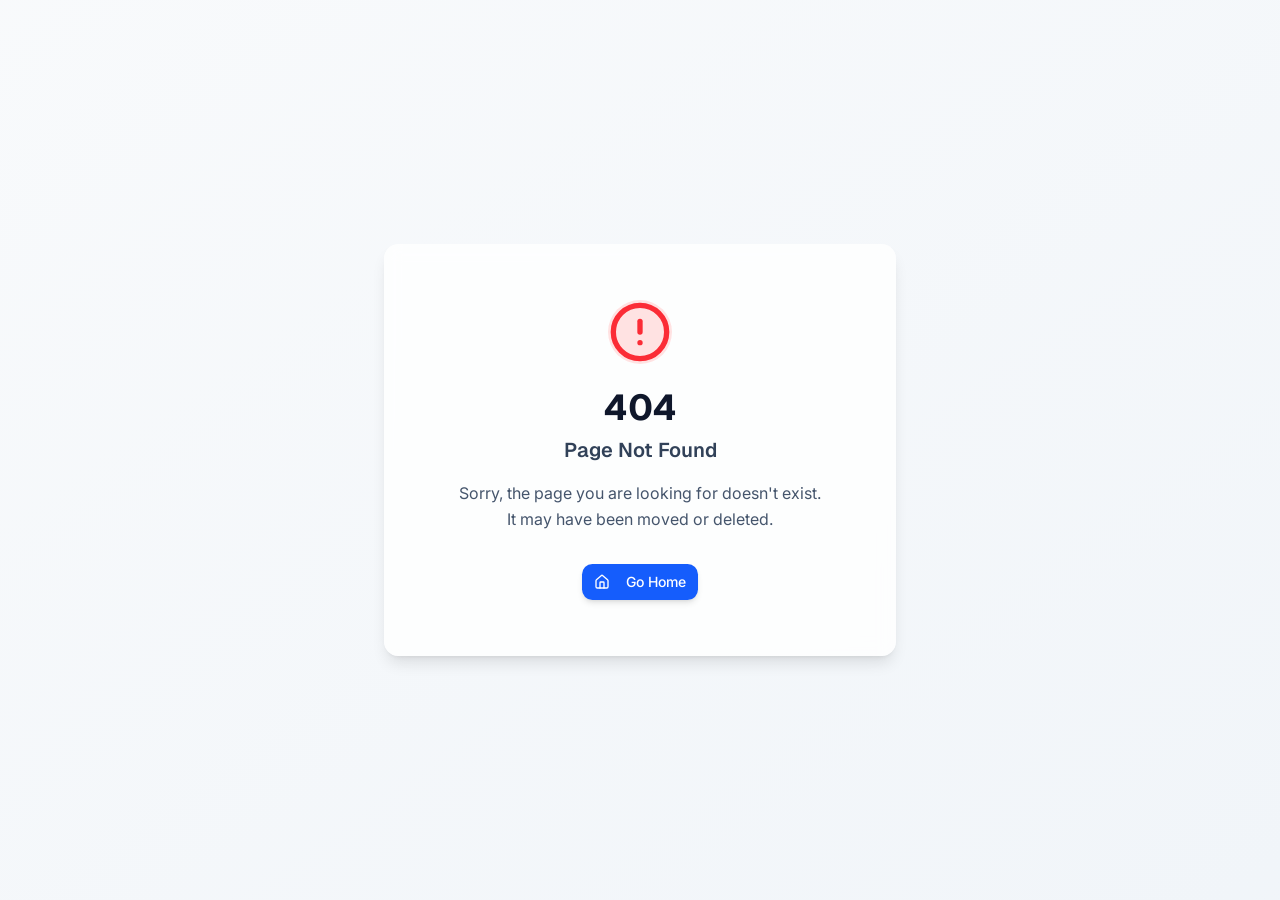
==== index.html @ fdcdfa8f "Add files via upload Deployment of archived events in new site framework: experimental" ====
<!doctype html>
<html lang="en">

  <head>
    <meta charset="UTF-8" />
    <meta
      name="viewport"
      content="width=device-width, initial-scale=1.0, maximum-scale=1" />
    <title>Perth Machine Learning Group</title>
    <link rel="icon" type="image/png" href="/logo.png" />
    <link rel="preconnect" href="https://fonts.googleapis.com" />
    <link rel="preconnect" href="https://fonts.gstatic.com" crossorigin />
    <link href="https://fonts.googleapis.com/css2?family=Inter:wght@400;500;600;700&family=Geist:wght@500;600;700&display=swap" rel="stylesheet" />
    <script type="module" crossorigin src="/assets/index-DFsc3mnE.js"></script>
    <link rel="stylesheet" crossorigin href="/assets/index-DaJnH0gO.css">
    <script src="/__manus__/debug-collector.js" defer></script>
  </head>

  <body>
    <script id="manus-runtime">window.__MANUS_HOST_DEV__ = false;
(function(){"use strict";var Mr={exports:{}},Kn={};/**
 * @license React
 * react-jsx-runtime.production.js
 *
 * Copyright (c) Meta Platforms, Inc. and affiliates.
 *
 * This source code is licensed under the MIT license found in the
 * LICENSE file in the root directory of this source tree.
 */var $c;function um(){if($c)return Kn;$c=1;var r=Symbol.for("react.transitional.element"),i=Symbol.for("react.fragment");function c(s,d,m){var x=null;if(m!==void 0&&(x=""+m),d.key!==void 0&&(x=""+d.key),"key"in d){m={};for(var R in d)R!=="key"&&(m[R]=d[R])}else m=d;return d=m.ref,{$$typeof:r,type:s,key:x,ref:d!==void 0?d:null,props:m}}return Kn.Fragment=i,Kn.jsx=c,Kn.jsxs=c,Kn}var Fc;function dm(){return Fc||(Fc=1,Mr.exports=um()),Mr.exports}var h=dm(),Ar={exports:{}},Pn={},Rr={exports:{}},Nr={};/**
 * @license React
 * scheduler.production.js
 *
 * Copyright (c) Meta Platforms, Inc. and affiliates.
 *
 * This source code is licensed under the MIT license found in the
 * LICENSE file in the root directory of this source tree.
 */var Ic;function fm(){return Ic||(Ic=1,function(r){function i(A,q){var B=A.length;A.push(q);t:for(;0<B;){var bt=B-1>>>1,p=A[bt];if(0<d(p,q))A[bt]=q,A[B]=p,B=bt;else break t}}function c(A){return A.length===0?null:A[0]}function s(A){if(A.length===0)return null;var q=A[0],B=A.pop();if(B!==q){A[0]=B;t:for(var bt=0,p=A.length,O=p>>>1;bt<O;){var X=2*(bt+1)-1,G=A[X],Z=X+1,st=A[Z];if(0>d(G,B))Z<p&&0>d(st,G)?(A[bt]=st,A[Z]=B,bt=Z):(A[bt]=G,A[X]=B,bt=X);else if(Z<p&&0>d(st,B))A[bt]=st,A[Z]=B,bt=Z;else break t}}return q}function d(A,q){var B=A.sortIndex-q.sortIndex;return B!==0?B:A.id-q.id}if(r.unstable_now=void 0,typeof performance=="object"&&typeof performance.now=="function"){var m=performance;r.unstable_now=function(){return m.now()}}else{var x=Date,R=x.now();r.unstable_now=function(){return x.now()-R}}var C=[],v=[],D=1,j=null,J=3,at=!1,$=!1,nt=!1,ct=!1,ht=typeof setTimeout=="function"?setTimeout:null,St=typeof clearTimeout=="function"?clearTimeout:null,_=typeof setImmediate<"u"?setImmediate:null;function Y(A){for(var q=c(v);q!==null;){if(q.callback===null)s(v);else if(q.startTime<=A)s(v),q.sortIndex=q.expirationTime,i(C,q);else break;q=c(v)}}function H(A){if(nt=!1,Y(A),!$)if(c(C)!==null)$=!0,it||(it=!0,Bt());else{var q=c(v);q!==null&&Mt(H,q.startTime-A)}}var it=!1,rt=-1,V=5,xt=-1;function Be(){return ct?!0:!(r.unstable_now()-xt<V)}function te(){if(ct=!1,it){var A=r.unstable_now();xt=A;var q=!0;try{t:{$=!1,nt&&(nt=!1,St(rt),rt=-1),at=!0;var B=J;try{e:{for(Y(A),j=c(C);j!==null&&!(j.expirationTime>A&&Be());){var bt=j.callback;if(typeof bt=="function"){j.callback=null,J=j.priorityLevel;var p=bt(j.expirationTime<=A);if(A=r.unstable_now(),typeof p=="function"){j.callback=p,Y(A),q=!0;break e}j===c(C)&&s(C),Y(A)}else s(C);j=c(C)}if(j!==null)q=!0;else{var O=c(v);O!==null&&Mt(H,O.startTime-A),q=!1}}break t}finally{j=null,J=B,at=!1}q=void 0}}finally{q?Bt():it=!1}}}var Bt;if(typeof _=="function")Bt=function(){_(te)};else if(typeof MessageChannel<"u"){var me=new MessageChannel,Se=me.port2;me.port1.onmessage=te,Bt=function(){Se.postMessage(null)}}else Bt=function(){ht(te,0)};function Mt(A,q){rt=ht(function(){A(r.unstable_now())},q)}r.unstable_IdlePriority=5,r.unstable_ImmediatePriority=1,r.unstable_LowPriority=4,r.unstable_NormalPriority=3,r.unstable_Profiling=null,r.unstable_UserBlockingPriority=2,r.unstable_cancelCallback=function(A){A.callback=null},r.unstable_forceFrameRate=function(A){0>A||125<A?console.error("forceFrameRate takes a positive int between 0 and 125, forcing frame rates higher than 125 fps is not supported"):V=0<A?Math.floor(1e3/A):5},r.unstable_getCurrentPriorityLevel=function(){return J},r.unstable_next=function(A){switch(J){case 1:case 2:case 3:var q=3;break;default:q=J}var B=J;J=q;try{return A()}finally{J=B}},r.unstable_requestPaint=function(){ct=!0},r.unstable_runWithPriority=function(A,q){switch(A){case 1:case 2:case 3:case 4:case 5:break;default:A=3}var B=J;J=A;try{return q()}finally{J=B}},r.unstable_scheduleCallback=function(A,q,B){var bt=r.unstable_now();switch(typeof B=="object"&&B!==null?(B=B.delay,B=typeof B=="number"&&0<B?bt+B:bt):B=bt,A){case 1:var p=-1;break;case 2:p=250;break;case 5:p=1073741823;break;case 4:p=1e4;break;default:p=5e3}return p=B+p,A={id:D++,callback:q,priorityLevel:A,startTime:B,expirationTime:p,sortIndex:-1},B>bt?(A.sortIndex=B,i(v,A),c(C)===null&&A===c(v)&&(nt?(St(rt),rt=-1):nt=!0,Mt(H,B-bt))):(A.sortIndex=p,i(C,A),$||at||($=!0,it||(it=!0,Bt()))),A},r.unstable_shouldYield=Be,r.unstable_wrapCallback=function(A){var q=J;return function(){var B=J;J=q;try{return A.apply(this,arguments)}finally{J=B}}}}(Nr)),Nr}var tu;function hm(){return tu||(tu=1,Rr.exports=fm()),Rr.exports}var zr={exports:{}},ut={};/**
 * @license React
 * react.production.js
 *
 * Copyright (c) Meta Platforms, Inc. and affiliates.
 *
 * This source code is licensed under the MIT license found in the
 * LICENSE file in the root directory of this source tree.
 */var eu;function mm(){if(eu)return ut;eu=1;var r=Symbol.for("react.transitional.element"),i=Symbol.for("react.portal"),c=Symbol.for("react.fragment"),s=Symbol.for("react.strict_mode"),d=Symbol.for("react.profiler"),m=Symbol.for("react.consumer"),x=Symbol.for("react.context"),R=Symbol.for("react.forward_ref"),C=Symbol.for("react.suspense"),v=Symbol.for("react.memo"),D=Symbol.for("react.lazy"),j=Symbol.iterator;function J(p){return p===null||typeof p!="object"?null:(p=j&&p[j]||p["@@iterator"],typeof p=="function"?p:null)}var at={isMounted:function(){return!1},enqueueForceUpdate:function(){},enqueueReplaceState:function(){},enqueueSetState:function(){}},$=Object.assign,nt={};function ct(p,O,X){this.props=p,this.context=O,this.refs=nt,this.updater=X||at}ct.prototype.isReactComponent={},ct.prototype.setState=function(p,O){if(typeof p!="object"&&typeof p!="function"&&p!=null)throw Error("takes an object of state variables to update or a function which returns an object of state variables.");this.updater.enqueueSetState(this,p,O,"setState")},ct.prototype.forceUpdate=function(p){this.updater.enqueueForceUpdate(this,p,"forceUpdate")};function ht(){}ht.prototype=ct.prototype;function St(p,O,X){this.props=p,this.context=O,this.refs=nt,this.updater=X||at}var _=St.prototype=new ht;_.constructor=St,$(_,ct.prototype),_.isPureReactComponent=!0;var Y=Array.isArray,H={H:null,A:null,T:null,S:null,V:null},it=Object.prototype.hasOwnProperty;function rt(p,O,X,G,Z,st){return X=st.ref,{$$typeof:r,type:p,key:O,ref:X!==void 0?X:null,props:st}}function V(p,O){return rt(p.type,O,void 0,void 0,void 0,p.props)}function xt(p){return typeof p=="object"&&p!==null&&p.$$typeof===r}function Be(p){var O={"=":"=0",":":"=2"};return"$"+p.replace(/[=:]/g,function(X){return O[X]})}var te=/\/+/g;function Bt(p,O){return typeof p=="object"&&p!==null&&p.key!=null?Be(""+p.key):O.toString(36)}function me(){}function Se(p){switch(p.status){case"fulfilled":return p.value;case"rejected":throw p.reason;default:switch(typeof p.status=="string"?p.then(me,me):(p.status="pending",p.then(function(O){p.status==="pending"&&(p.status="fulfilled",p.value=O)},function(O){p.status==="pending"&&(p.status="rejected",p.reason=O)})),p.status){case"fulfilled":return p.value;case"rejected":throw p.reason}}throw p}function Mt(p,O,X,G,Z){var st=typeof p;(st==="undefined"||st==="boolean")&&(p=null);var I=!1;if(p===null)I=!0;else switch(st){case"bigint":case"string":case"number":I=!0;break;case"object":switch(p.$$typeof){case r:case i:I=!0;break;case D:return I=p._init,Mt(I(p._payload),O,X,G,Z)}}if(I)return Z=Z(p),I=G===""?"."+Bt(p,0):G,Y(Z)?(X="",I!=null&&(X=I.replace(te,"$&/")+"/"),Mt(Z,O,X,"",function(Jt){return Jt})):Z!=null&&(xt(Z)&&(Z=V(Z,X+(Z.key==null||p&&p.key===Z.key?"":(""+Z.key).replace(te,"$&/")+"/")+I)),O.push(Z)),1;I=0;var gt=G===""?".":G+":";if(Y(p))for(var Tt=0;Tt<p.length;Tt++)G=p[Tt],st=gt+Bt(G,Tt),I+=Mt(G,O,X,st,Z);else if(Tt=J(p),typeof Tt=="function")for(p=Tt.call(p),Tt=0;!(G=p.next()).done;)G=G.value,st=gt+Bt(G,Tt++),I+=Mt(G,O,X,st,Z);else if(st==="object"){if(typeof p.then=="function")return Mt(Se(p),O,X,G,Z);throw O=String(p),Error("Objects are not valid as a React child (found: "+(O==="[object Object]"?"object with keys {"+Object.keys(p).join(", ")+"}":O)+"). If you meant to render a collection of children, use an array instead.")}return I}function A(p,O,X){if(p==null)return p;var G=[],Z=0;return Mt(p,G,"","",function(st){return O.call(X,st,Z++)}),G}function q(p){if(p._status===-1){var O=p._result;O=O(),O.then(function(X){(p._status===0||p._status===-1)&&(p._status=1,p._result=X)},function(X){(p._status===0||p._status===-1)&&(p._status=2,p._result=X)}),p._status===-1&&(p._status=0,p._result=O)}if(p._status===1)return p._result.default;throw p._result}var B=typeof reportError=="function"?reportError:function(p){if(typeof window=="object"&&typeof window.ErrorEvent=="function"){var O=new window.ErrorEvent("error",{bubbles:!0,cancelable:!0,message:typeof p=="object"&&p!==null&&typeof p.message=="string"?String(p.message):String(p),error:p});if(!window.dispatchEvent(O))return}else if(typeof process=="object"&&typeof process.emit=="function"){process.emit("uncaughtException",p);return}console.error(p)};function bt(){}return ut.Children={map:A,forEach:function(p,O,X){A(p,function(){O.apply(this,arguments)},X)},count:function(p){var O=0;return A(p,function(){O++}),O},toArray:function(p){return A(p,function(O){return O})||[]},only:function(p){if(!xt(p))throw Error("React.Children.only expected to receive a single React element child.");return p}},ut.Component=ct,ut.Fragment=c,ut.Profiler=d,ut.PureComponent=St,ut.StrictMode=s,ut.Suspense=C,ut.__CLIENT_INTERNALS_DO_NOT_USE_OR_WARN_USERS_THEY_CANNOT_UPGRADE=H,ut.__COMPILER_RUNTIME={__proto__:null,c:function(p){return H.H.useMemoCache(p)}},ut.cache=function(p){return function(){return p.apply(null,arguments)}},ut.cloneElement=function(p,O,X){if(p==null)throw Error("The argument must be a React element, but you passed "+p+".");var G=$({},p.props),Z=p.key,st=void 0;if(O!=null)for(I in O.ref!==void 0&&(st=void 0),O.key!==void 0&&(Z=""+O.key),O)!it.call(O,I)||I==="key"||I==="__self"||I==="__source"||I==="ref"&&O.ref===void 0||(G[I]=O[I]);var I=arguments.length-2;if(I===1)G.children=X;else if(1<I){for(var gt=Array(I),Tt=0;Tt<I;Tt++)gt[Tt]=arguments[Tt+2];G.children=gt}return rt(p.type,Z,void 0,void 0,st,G)},ut.createContext=function(p){return p={$$typeof:x,_currentValue:p,_currentValue2:p,_threadCount:0,Provider:null,Consumer:null},p.Provider=p,p.Consumer={$$typeof:m,_context:p},p},ut.createElement=function(p,O,X){var G,Z={},st=null;if(O!=null)for(G in O.key!==void 0&&(st=""+O.key),O)it.call(O,G)&&G!=="key"&&G!=="__self"&&G!=="__source"&&(Z[G]=O[G]);var I=arguments.length-2;if(I===1)Z.children=X;else if(1<I){for(var gt=Array(I),Tt=0;Tt<I;Tt++)gt[Tt]=arguments[Tt+2];Z.children=gt}if(p&&p.defaultProps)for(G in I=p.defaultProps,I)Z[G]===void 0&&(Z[G]=I[G]);return rt(p,st,void 0,void 0,null,Z)},ut.createRef=function(){return{current:null}},ut.forwardRef=function(p){return{$$typeof:R,render:p}},ut.isValidElement=xt,ut.lazy=function(p){return{$$typeof:D,_payload:{_status:-1,_result:p},_init:q}},ut.memo=function(p,O){return{$$typeof:v,type:p,compare:O===void 0?null:O}},ut.startTransition=function(p){var O=H.T,X={};H.T=X;try{var G=p(),Z=H.S;Z!==null&&Z(X,G),typeof G=="object"&&G!==null&&typeof G.then=="function"&&G.then(bt,B)}catch(st){B(st)}finally{H.T=O}},ut.unstable_useCacheRefresh=function(){return H.H.useCacheRefresh()},ut.use=function(p){return H.H.use(p)},ut.useActionState=function(p,O,X){return H.H.useActionState(p,O,X)},ut.useCallback=function(p,O){return H.H.useCallback(p,O)},ut.useContext=function(p){return H.H.useContext(p)},ut.useDebugValue=function(){},ut.useDeferredValue=function(p,O){return H.H.useDeferredValue(p,O)},ut.useEffect=function(p,O,X){var G=H.H;if(typeof X=="function")throw Error("useEffect CRUD overload is not enabled in this build of React.");return G.useEffect(p,O)},ut.useId=function(){return H.H.useId()},ut.useImperativeHandle=function(p,O,X){return H.H.useImperativeHandle(p,O,X)},ut.useInsertionEffect=function(p,O){return H.H.useInsertionEffect(p,O)},ut.useLayoutEffect=function(p,O){return H.H.useLayoutEffect(p,O)},ut.useMemo=function(p,O){return H.H.useMemo(p,O)},ut.useOptimistic=function(p,O){return H.H.useOptimistic(p,O)},ut.useReducer=function(p,O,X){return H.H.useReducer(p,O,X)},ut.useRef=function(p){return H.H.useRef(p)},ut.useState=function(p){return H.H.useState(p)},ut.useSyncExternalStore=function(p,O,X){return H.H.useSyncExternalStore(p,O,X)},ut.useTransition=function(){return H.H.useTransition()},ut.version="19.1.1",ut}var lu;function _r(){return lu||(lu=1,zr.exports=mm()),zr.exports}var kr={exports:{}},he={};/**
 * @license React
 * react-dom.production.js
 *
 * Copyright (c) Meta Platforms, Inc. and affiliates.
 *
 * This source code is licensed under the MIT license found in the
 * LICENSE file in the root directory of this source tree.
 */var au;function gm(){if(au)return he;au=1;var r=_r();function i(C){var v="https://react.dev/errors/"+C;if(1<arguments.length){v+="?args[]="+encodeURIComponent(arguments[1]);for(var D=2;D<arguments.length;D++)v+="&args[]="+encodeURIComponent(arguments[D])}return"Minified React error #"+C+"; visit "+v+" for the full message or use the non-minified dev environment for full errors and additional helpful warnings."}function c(){}var s={d:{f:c,r:function(){throw Error(i(522))},D:c,C:c,L:c,m:c,X:c,S:c,M:c},p:0,findDOMNode:null},d=Symbol.for("react.portal");function m(C,v,D){var j=3<arguments.length&&arguments[3]!==void 0?arguments[3]:null;return{$$typeof:d,key:j==null?null:""+j,children:C,containerInfo:v,implementation:D}}var x=r.__CLIENT_INTERNALS_DO_NOT_USE_OR_WARN_USERS_THEY_CANNOT_UPGRADE;function R(C,v){if(C==="font")return"";if(typeof v=="string")return v==="use-credentials"?v:""}return he.__DOM_INTERNALS_DO_NOT_USE_OR_WARN_USERS_THEY_CANNOT_UPGRADE=s,he.createPortal=function(C,v){var D=2<arguments.length&&arguments[2]!==void 0?arguments[2]:null;if(!v||v.nodeType!==1&&v.nodeType!==9&&v.nodeType!==11)throw Error(i(299));return m(C,v,null,D)},he.flushSync=function(C){var v=x.T,D=s.p;try{if(x.T=null,s.p=2,C)return C()}finally{x.T=v,s.p=D,s.d.f()}},he.preconnect=function(C,v){typeof C=="string"&&(v?(v=v.crossOrigin,v=typeof v=="string"?v==="use-credentials"?v:"":void 0):v=null,s.d.C(C,v))},he.prefetchDNS=function(C){typeof C=="string"&&s.d.D(C)},he.preinit=function(C,v){if(typeof C=="string"&&v&&typeof v.as=="string"){var D=v.as,j=R(D,v.crossOrigin),J=typeof v.integrity=="string"?v.integrity:void 0,at=typeof v.fetchPriority=="string"?v.fetchPriority:void 0;D==="style"?s.d.S(C,typeof v.precedence=="string"?v.precedence:void 0,{crossOrigin:j,integrity:J,fetchPriority:at}):D==="script"&&s.d.X(C,{crossOrigin:j,integrity:J,fetchPriority:at,nonce:typeof v.nonce=="string"?v.nonce:void 0})}},he.preinitModule=function(C,v){if(typeof C=="string")if(typeof v=="object"&&v!==null){if(v.as==null||v.as==="script"){var D=R(v.as,v.crossOrigin);s.d.M(C,{crossOrigin:D,integrity:typeof v.integrity=="string"?v.integrity:void 0,nonce:typeof v.nonce=="string"?v.nonce:void 0})}}else v==null&&s.d.M(C)},he.preload=function(C,v){if(typeof C=="string"&&typeof v=="object"&&v!==null&&typeof v.as=="string"){var D=v.as,j=R(D,v.crossOrigin);s.d.L(C,D,{crossOrigin:j,integrity:typeof v.integrity=="string"?v.integrity:void 0,nonce:typeof v.nonce=="string"?v.nonce:void 0,type:typeof v.type=="string"?v.type:void 0,fetchPriority:typeof v.fetchPriority=="string"?v.fetchPriority:void 0,referrerPolicy:typeof v.referrerPolicy=="string"?v.referrerPolicy:void 0,imageSrcSet:typeof v.imageSrcSet=="string"?v.imageSrcSet:void 0,imageSizes:typeof v.imageSizes=="string"?v.imageSizes:void 0,media:typeof v.media=="string"?v.media:void 0})}},he.preloadModule=function(C,v){if(typeof C=="string")if(v){var D=R(v.as,v.crossOrigin);s.d.m(C,{as:typeof v.as=="string"&&v.as!=="script"?v.as:void 0,crossOrigin:D,integrity:typeof v.integrity=="string"?v.integrity:void 0})}else s.d.m(C)},he.requestFormReset=function(C){s.d.r(C)},he.unstable_batchedUpdates=function(C,v){return C(v)},he.useFormState=function(C,v,D){return x.H.useFormState(C,v,D)},he.useFormStatus=function(){return x.H.useHostTransitionStatus()},he.version="19.1.1",he}var nu;function pm(){if(nu)return kr.exports;nu=1;function r(){if(!(typeof __REACT_DEVTOOLS_GLOBAL_HOOK__>"u"||typeof __REACT_DEVTOOLS_GLOBAL_HOOK__.checkDCE!="function"))try{__REACT_DEVTOOLS_GLOBAL_HOOK__.checkDCE(r)}catch(i){console.error(i)}}return r(),kr.exports=gm(),kr.exports}/**
 * @license React
 * react-dom-client.production.js
 *
 * Copyright (c) Meta Platforms, Inc. and affiliates.
 *
 * This source code is licensed under the MIT license found in the
 * LICENSE file in the root directory of this source tree.
 */var ou;function ym(){if(ou)return Pn;ou=1;var r=hm(),i=_r(),c=pm();function s(t){var e="https://react.dev/errors/"+t;if(1<arguments.length){e+="?args[]="+encodeURIComponent(arguments[1]);for(var l=2;l<arguments.length;l++)e+="&args[]="+encodeURIComponent(arguments[l])}return"Minified React error #"+t+"; visit "+e+" for the full message or use the non-minified dev environment for full errors and additional helpful warnings."}function d(t){return!(!t||t.nodeType!==1&&t.nodeType!==9&&t.nodeType!==11)}function m(t){var e=t,l=t;if(t.alternate)for(;e.return;)e=e.return;else{t=e;do e=t,(e.flags&4098)!==0&&(l=e.return),t=e.return;while(t)}return e.tag===3?l:null}function x(t){if(t.tag===13){var e=t.memoizedState;if(e===null&&(t=t.alternate,t!==null&&(e=t.memoizedState)),e!==null)return e.dehydrated}return null}function R(t){if(m(t)!==t)throw Error(s(188))}function C(t){var e=t.alternate;if(!e){if(e=m(t),e===null)throw Error(s(188));return e!==t?null:t}for(var l=t,a=e;;){var n=l.return;if(n===null)break;var o=n.alternate;if(o===null){if(a=n.return,a!==null){l=a;continue}break}if(n.child===o.child){for(o=n.child;o;){if(o===l)return R(n),t;if(o===a)return R(n),e;o=o.sibling}throw Error(s(188))}if(l.return!==a.return)l=n,a=o;else{for(var u=!1,f=n.child;f;){if(f===l){u=!0,l=n,a=o;break}if(f===a){u=!0,a=n,l=o;break}f=f.sibling}if(!u){for(f=o.child;f;){if(f===l){u=!0,l=o,a=n;break}if(f===a){u=!0,a=o,l=n;break}f=f.sibling}if(!u)throw Error(s(189))}}if(l.alternate!==a)throw Error(s(190))}if(l.tag!==3)throw Error(s(188));return l.stateNode.current===l?t:e}function v(t){var e=t.tag;if(e===5||e===26||e===27||e===6)return t;for(t=t.child;t!==null;){if(e=v(t),e!==null)return e;t=t.sibling}return null}var D=Object.assign,j=Symbol.for("react.element"),J=Symbol.for("react.transitional.element"),at=Symbol.for("react.portal"),$=Symbol.for("react.fragment"),nt=Symbol.for("react.strict_mode"),ct=Symbol.for("react.profiler"),ht=Symbol.for("react.provider"),St=Symbol.for("react.consumer"),_=Symbol.for("react.context"),Y=Symbol.for("react.forward_ref"),H=Symbol.for("react.suspense"),it=Symbol.for("react.suspense_list"),rt=Symbol.for("react.memo"),V=Symbol.for("react.lazy"),xt=Symbol.for("react.activity"),Be=Symbol.for("react.memo_cache_sentinel"),te=Symbol.iterator;function Bt(t){return t===null||typeof t!="object"?null:(t=te&&t[te]||t["@@iterator"],typeof t=="function"?t:null)}var me=Symbol.for("react.client.reference");function Se(t){if(t==null)return null;if(typeof t=="function")return t.$$typeof===me?null:t.displayName||t.name||null;if(typeof t=="string")return t;switch(t){case $:return"Fragment";case ct:return"Profiler";case nt:return"StrictMode";case H:return"Suspense";case it:return"SuspenseList";case xt:return"Activity"}if(typeof t=="object")switch(t.$$typeof){case at:return"Portal";case _:return(t.displayName||"Context")+".Provider";case St:return(t._context.displayName||"Context")+".Consumer";case Y:var e=t.render;return t=t.displayName,t||(t=e.displayName||e.name||"",t=t!==""?"ForwardRef("+t+")":"ForwardRef"),t;case rt:return e=t.displayName||null,e!==null?e:Se(t.type)||"Memo";case V:e=t._payload,t=t._init;try{return Se(t(e))}catch{}}return null}var Mt=Array.isArray,A=i.__CLIENT_INTERNALS_DO_NOT_USE_OR_WARN_USERS_THEY_CANNOT_UPGRADE,q=c.__DOM_INTERNALS_DO_NOT_USE_OR_WARN_USERS_THEY_CANNOT_UPGRADE,B={pending:!1,data:null,method:null,action:null},bt=[],p=-1;function O(t){return{current:t}}function X(t){0>p||(t.current=bt[p],bt[p]=null,p--)}function G(t,e){p++,bt[p]=t.current,t.current=e}var Z=O(null),st=O(null),I=O(null),gt=O(null);function Tt(t,e){switch(G(I,e),G(st,t),G(Z,null),e.nodeType){case 9:case 11:t=(t=e.documentElement)&&(t=t.namespaceURI)?Hh(t):0;break;default:if(t=e.tagName,e=e.namespaceURI)e=Hh(e),t=Uh(e,t);else switch(t){case"svg":t=1;break;case"math":t=2;break;default:t=0}}X(Z),G(Z,t)}function Jt(){X(Z),X(st),X(I)}function Ke(t){t.memoizedState!==null&&G(gt,t);var e=Z.current,l=Uh(e,t.type);e!==l&&(G(st,t),G(Z,l))}function Ce(t){st.current===t&&(X(Z),X(st)),gt.current===t&&(X(gt),Wo._currentValue=B)}var Pe=Object.prototype.hasOwnProperty,yl=r.unstable_scheduleCallback,sn=r.unstable_cancelCallback,Ca=r.unstable_shouldYield,ri=r.unstable_requestPaint,ge=r.unstable_now,si=r.unstable_getCurrentPriorityLevel,Ul=r.unstable_ImmediatePriority,Fn=r.unstable_UserBlockingPriority,nl=r.unstable_NormalPriority,ci=r.unstable_LowPriority,Gl=r.unstable_IdlePriority,ui=r.log,Ea=r.unstable_setDisableYieldValue,ql=null,Wt=null;function Je(t){if(typeof ui=="function"&&Ea(t),Wt&&typeof Wt.setStrictMode=="function")try{Wt.setStrictMode(ql,t)}catch{}}var $t=Math.clz32?Math.clz32:fi,di=Math.log,Ta=Math.LN2;function fi(t){return t>>>=0,t===0?32:31-(di(t)/Ta|0)|0}var L=256,cn=4194304;function vl(t){var e=t&42;if(e!==0)return e;switch(t&-t){case 1:return 1;case 2:return 2;case 4:return 4;case 8:return 8;case 16:return 16;case 32:return 32;case 64:return 64;case 128:return 128;case 256:case 512:case 1024:case 2048:case 4096:case 8192:case 16384:case 32768:case 65536:case 131072:case 262144:case 524288:case 1048576:case 2097152:return t&4194048;case 4194304:case 8388608:case 16777216:case 33554432:return t&62914560;case 67108864:return 67108864;case 134217728:return 134217728;case 268435456:return 268435456;case 536870912:return 536870912;case 1073741824:return 0;default:return t}}function un(t,e,l){var a=t.pendingLanes;if(a===0)return 0;var n=0,o=t.suspendedLanes,u=t.pingedLanes;t=t.warmLanes;var f=a&134217727;return f!==0?(a=f&~o,a!==0?n=vl(a):(u&=f,u!==0?n=vl(u):l||(l=f&~t,l!==0&&(n=vl(l))))):(f=a&~o,f!==0?n=vl(f):u!==0?n=vl(u):l||(l=a&~t,l!==0&&(n=vl(l)))),n===0?0:e!==0&&e!==n&&(e&o)===0&&(o=n&-n,l=e&-e,o>=l||o===32&&(l&4194048)!==0)?e:n}function Dt(t,e){return(t.pendingLanes&~(t.suspendedLanes&~t.pingedLanes)&e)===0}function In(t,e){switch(t){case 1:case 2:case 4:case 8:case 64:return e+250;case 16:case 32:case 128:case 256:case 512:case 1024:case 2048:case 4096:case 8192:case 16384:case 32768:case 65536:case 131072:case 262144:case 524288:case 1048576:case 2097152:return e+5e3;case 4194304:case 8388608:case 16777216:case 33554432:return-1;case 67108864:case 134217728:case 268435456:case 536870912:case 1073741824:return-1;default:return-1}}function to(){var t=L;return L<<=1,(L&4194048)===0&&(L=256),t}function hi(){var t=cn;return cn<<=1,(cn&62914560)===0&&(cn=4194304),t}function eo(t){for(var e=[],l=0;31>l;l++)e.push(t);return e}function Da(t,e){t.pendingLanes|=e,e!==268435456&&(t.suspendedLanes=0,t.pingedLanes=0,t.warmLanes=0)}function Ir(t,e,l,a,n,o){var u=t.pendingLanes;t.pendingLanes=l,t.suspendedLanes=0,t.pingedLanes=0,t.warmLanes=0,t.expiredLanes&=l,t.entangledLanes&=l,t.errorRecoveryDisabledLanes&=l,t.shellSuspendCounter=0;var f=t.entanglements,g=t.expirationTimes,S=t.hiddenUpdates;for(l=u&~l;0<l;){var N=31-$t(l),k=1<<N;f[N]=0,g[N]=-1;var E=S[N];if(E!==null)for(S[N]=null,N=0;N<E.length;N++){var T=E[N];T!==null&&(T.lane&=-536870913)}l&=~k}a!==0&&mi(t,a,0),o!==0&&n===0&&t.tag!==0&&(t.suspendedLanes|=o&~(u&~e))}function mi(t,e,l){t.pendingLanes|=e,t.suspendedLanes&=~e;var a=31-$t(e);t.entangledLanes|=e,t.entanglements[a]=t.entanglements[a]|1073741824|l&4194090}function gi(t,e){var l=t.entangledLanes|=e;for(t=t.entanglements;l;){var a=31-$t(l),n=1<<a;n&e|t[a]&e&&(t[a]|=e),l&=~n}}function lo(t){switch(t){case 2:t=1;break;case 8:t=4;break;case 32:t=16;break;case 256:case 512:case 1024:case 2048:case 4096:case 8192:case 16384:case 32768:case 65536:case 131072:case 262144:case 524288:case 1048576:case 2097152:case 4194304:case 8388608:case 16777216:case 33554432:t=128;break;case 268435456:t=134217728;break;default:t=0}return t}function ao(t){return t&=-t,2<t?8<t?(t&134217727)!==0?32:268435456:8:2}function pi(){var t=q.p;return t!==0?t:(t=window.event,t===void 0?32:nm(t.type))}function ts(t,e){var l=q.p;try{return q.p=t,e()}finally{q.p=l}}var ol=Math.random().toString(36).slice(2),ee="__reactFiber$"+ol,pe="__reactProps$"+ol,Yl="__reactContainer$"+ol,no="__reactEvents$"+ol,es="__reactListeners$"+ol,ls="__reactHandles$"+ol,yi="__reactResources$"+ol,Ma="__reactMarker$"+ol;function oo(t){delete t[ee],delete t[pe],delete t[no],delete t[es],delete t[ls]}function Vl(t){var e=t[ee];if(e)return e;for(var l=t.parentNode;l;){if(e=l[Yl]||l[ee]){if(l=e.alternate,e.child!==null||l!==null&&l.child!==null)for(t=Vh(t);t!==null;){if(l=t[ee])return l;t=Vh(t)}return e}t=l,l=t.parentNode}return null}function Xl(t){if(t=t[ee]||t[Yl]){var e=t.tag;if(e===5||e===6||e===13||e===26||e===27||e===3)return t}return null}function Aa(t){var e=t.tag;if(e===5||e===26||e===27||e===6)return t.stateNode;throw Error(s(33))}function Zl(t){var e=t[yi];return e||(e=t[yi]={hoistableStyles:new Map,hoistableScripts:new Map}),e}function Vt(t){t[Ma]=!0}var vi=new Set,bi={};function bl(t,e){We(t,e),We(t+"Capture",e)}function We(t,e){for(bi[t]=e,t=0;t<e.length;t++)vi.add(e[t])}var as=RegExp("^[:A-Z_a-z\\u00C0-\\u00D6\\u00D8-\\u00F6\\u00F8-\\u02FF\\u0370-\\u037D\\u037F-\\u1FFF\\u200C-\\u200D\\u2070-\\u218F\\u2C00-\\u2FEF\\u3001-\\uD7FF\\uF900-\\uFDCF\\uFDF0-\\uFFFD][:A-Z_a-z\\u00C0-\\u00D6\\u00D8-\\u00F6\\u00F8-\\u02FF\\u0370-\\u037D\\u037F-\\u1FFF\\u200C-\\u200D\\u2070-\\u218F\\u2C00-\\u2FEF\\u3001-\\uD7FF\\uF900-\\uFDCF\\uFDF0-\\uFFFD\\-.0-9\\u00B7\\u0300-\\u036F\\u203F-\\u2040]*$"),xi={},wi={};function Ra(t){return Pe.call(wi,t)?!0:Pe.call(xi,t)?!1:as.test(t)?wi[t]=!0:(xi[t]=!0,!1)}function M(t,e,l){if(Ra(e))if(l===null)t.removeAttribute(e);else{switch(typeof l){case"undefined":case"function":case"symbol":t.removeAttribute(e);return;case"boolean":var a=e.toLowerCase().slice(0,5);if(a!=="data-"&&a!=="aria-"){t.removeAttribute(e);return}}t.setAttribute(e,""+l)}}function tt(t,e,l){if(l===null)t.removeAttribute(e);else{switch(typeof l){case"undefined":case"function":case"symbol":case"boolean":t.removeAttribute(e);return}t.setAttribute(e,""+l)}}function Ot(t,e,l,a){if(a===null)t.removeAttribute(l);else{switch(typeof a){case"undefined":case"function":case"symbol":case"boolean":t.removeAttribute(l);return}t.setAttributeNS(e,l,""+a)}}var le,Ee;function ae(t){if(le===void 0)try{throw Error()}catch(l){var e=l.stack.trim().match(/\n( *(at )?)/);le=e&&e[1]||"",Ee=-1<l.stack.indexOf(`
    at`)?" (<anonymous>)":-1<l.stack.indexOf("@")?"@unknown:0:0":""}return`
`+le+t+Ee}var Le=!1;function He(t,e){if(!t||Le)return"";Le=!0;var l=Error.prepareStackTrace;Error.prepareStackTrace=void 0;try{var a={DetermineComponentFrameRoot:function(){try{if(e){var k=function(){throw Error()};if(Object.defineProperty(k.prototype,"props",{set:function(){throw Error()}}),typeof Reflect=="object"&&Reflect.construct){try{Reflect.construct(k,[])}catch(T){var E=T}Reflect.construct(t,[],k)}else{try{k.call()}catch(T){E=T}t.call(k.prototype)}}else{try{throw Error()}catch(T){E=T}(k=t())&&typeof k.catch=="function"&&k.catch(function(){})}}catch(T){if(T&&E&&typeof T.stack=="string")return[T.stack,E.stack]}return[null,null]}};a.DetermineComponentFrameRoot.displayName="DetermineComponentFrameRoot";var n=Object.getOwnPropertyDescriptor(a.DetermineComponentFrameRoot,"name");n&&n.configurable&&Object.defineProperty(a.DetermineComponentFrameRoot,"name",{value:"DetermineComponentFrameRoot"});var o=a.DetermineComponentFrameRoot(),u=o[0],f=o[1];if(u&&f){var g=u.split(`
`),S=f.split(`
`);for(n=a=0;a<g.length&&!g[a].includes("DetermineComponentFrameRoot");)a++;for(;n<S.length&&!S[n].includes("DetermineComponentFrameRoot");)n++;if(a===g.length||n===S.length)for(a=g.length-1,n=S.length-1;1<=a&&0<=n&&g[a]!==S[n];)n--;for(;1<=a&&0<=n;a--,n--)if(g[a]!==S[n]){if(a!==1||n!==1)do if(a--,n--,0>n||g[a]!==S[n]){var N=`
`+g[a].replace(" at new "," at ");return t.displayName&&N.includes("<anonymous>")&&(N=N.replace("<anonymous>",t.displayName)),N}while(1<=a&&0<=n);break}}}finally{Le=!1,Error.prepareStackTrace=l}return(l=t?t.displayName||t.name:"")?ae(l):""}function Ql(t){switch(t.tag){case 26:case 27:case 5:return ae(t.type);case 16:return ae("Lazy");case 13:return ae("Suspense");case 19:return ae("SuspenseList");case 0:case 15:return He(t.type,!1);case 11:return He(t.type.render,!1);case 1:return He(t.type,!0);case 31:return ae("Activity");default:return""}}function xl(t){try{var e="";do e+=Ql(t),t=t.return;while(t);return e}catch(l){return`
Error generating stack: `+l.message+`
`+l.stack}}function Xt(t){switch(typeof t){case"bigint":case"boolean":case"number":case"string":case"undefined":return t;case"object":return t;default:return""}}function il(t){var e=t.type;return(t=t.nodeName)&&t.toLowerCase()==="input"&&(e==="checkbox"||e==="radio")}function ve(t){var e=il(t)?"checked":"value",l=Object.getOwnPropertyDescriptor(t.constructor.prototype,e),a=""+t[e];if(!t.hasOwnProperty(e)&&typeof l<"u"&&typeof l.get=="function"&&typeof l.set=="function"){var n=l.get,o=l.set;return Object.defineProperty(t,e,{configurable:!0,get:function(){return n.call(this)},set:function(u){a=""+u,o.call(this,u)}}),Object.defineProperty(t,e,{enumerable:l.enumerable}),{getValue:function(){return a},setValue:function(u){a=""+u},stopTracking:function(){t._valueTracker=null,delete t[e]}}}}function re(t){t._valueTracker||(t._valueTracker=ve(t))}function rl(t){if(!t)return!1;var e=t._valueTracker;if(!e)return!0;var l=e.getValue(),a="";return t&&(a=il(t)?t.checked?"true":"false":t.value),t=a,t!==l?(e.setValue(t),!0):!1}function wl(t){if(t=t||(typeof document<"u"?document:void 0),typeof t>"u")return null;try{return t.activeElement||t.body}catch{return t.body}}var dn=/[\n"\\]/g;function se(t){return t.replace(dn,function(e){return"\\"+e.charCodeAt(0).toString(16)+" "})}function Kl(t,e,l,a,n,o,u,f){t.name="",u!=null&&typeof u!="function"&&typeof u!="symbol"&&typeof u!="boolean"?t.type=u:t.removeAttribute("type"),e!=null?u==="number"?(e===0&&t.value===""||t.value!=e)&&(t.value=""+Xt(e)):t.value!==""+Xt(e)&&(t.value=""+Xt(e)):u!=="submit"&&u!=="reset"||t.removeAttribute("value"),e!=null?Pl(t,u,Xt(e)):l!=null?Pl(t,u,Xt(l)):a!=null&&t.removeAttribute("value"),n==null&&o!=null&&(t.defaultChecked=!!o),n!=null&&(t.checked=n&&typeof n!="function"&&typeof n!="symbol"),f!=null&&typeof f!="function"&&typeof f!="symbol"&&typeof f!="boolean"?t.name=""+Xt(f):t.removeAttribute("name")}function Na(t,e,l,a,n,o,u,f){if(o!=null&&typeof o!="function"&&typeof o!="symbol"&&typeof o!="boolean"&&(t.type=o),e!=null||l!=null){if(!(o!=="submit"&&o!=="reset"||e!=null))return;l=l!=null?""+Xt(l):"",e=e!=null?""+Xt(e):l,f||e===t.value||(t.value=e),t.defaultValue=e}a=a??n,a=typeof a!="function"&&typeof a!="symbol"&&!!a,t.checked=f?t.checked:!!a,t.defaultChecked=!!a,u!=null&&typeof u!="function"&&typeof u!="symbol"&&typeof u!="boolean"&&(t.name=u)}function Pl(t,e,l){e==="number"&&wl(t.ownerDocument)===t||t.defaultValue===""+l||(t.defaultValue=""+l)}function $e(t,e,l,a){if(t=t.options,e){e={};for(var n=0;n<l.length;n++)e["$"+l[n]]=!0;for(l=0;l<t.length;l++)n=e.hasOwnProperty("$"+t[l].value),t[l].selected!==n&&(t[l].selected=n),n&&a&&(t[l].defaultSelected=!0)}else{for(l=""+Xt(l),e=null,n=0;n<t.length;n++){if(t[n].value===l){t[n].selected=!0,a&&(t[n].defaultSelected=!0);return}e!==null||t[n].disabled||(e=t[n])}e!==null&&(e.selected=!0)}}function za(t,e,l){if(e!=null&&(e=""+Xt(e),e!==t.value&&(t.value=e),l==null)){t.defaultValue!==e&&(t.defaultValue=e);return}t.defaultValue=l!=null?""+Xt(l):""}function _a(t,e,l,a){if(e==null){if(a!=null){if(l!=null)throw Error(s(92));if(Mt(a)){if(1<a.length)throw Error(s(93));a=a[0]}l=a}l==null&&(l=""),e=l}l=Xt(e),t.defaultValue=l,a=t.textContent,a===l&&a!==""&&a!==null&&(t.value=a)}function Fe(t,e){if(e){var l=t.firstChild;if(l&&l===t.lastChild&&l.nodeType===3){l.nodeValue=e;return}}t.textContent=e}var fn=new Set("animationIterationCount aspectRatio borderImageOutset borderImageSlice borderImageWidth boxFlex boxFlexGroup boxOrdinalGroup columnCount columns flex flexGrow flexPositive flexShrink flexNegative flexOrder gridArea gridRow gridRowEnd gridRowSpan gridRowStart gridColumn gridColumnEnd gridColumnSpan gridColumnStart fontWeight lineClamp lineHeight opacity order orphans scale tabSize widows zIndex zoom fillOpacity floodOpacity stopOpacity strokeDasharray strokeDashoffset strokeMiterlimit strokeOpacity strokeWidth MozAnimationIterationCount MozBoxFlex MozBoxFlexGroup MozLineClamp msAnimationIterationCount msFlex msZoom msFlexGrow msFlexNegative msFlexOrder msFlexPositive msFlexShrink msGridColumn msGridColumnSpan msGridRow msGridRowSpan WebkitAnimationIterationCount WebkitBoxFlex WebKitBoxFlexGroup WebkitBoxOrdinalGroup WebkitColumnCount WebkitColumns WebkitFlex WebkitFlexGrow WebkitFlexPositive WebkitFlexShrink WebkitLineClamp".split(" "));function ka(t,e,l){var a=e.indexOf("--")===0;l==null||typeof l=="boolean"||l===""?a?t.setProperty(e,""):e==="float"?t.cssFloat="":t[e]="":a?t.setProperty(e,l):typeof l!="number"||l===0||fn.has(e)?e==="float"?t.cssFloat=l:t[e]=(""+l).trim():t[e]=l+"px"}function Oa(t,e,l){if(e!=null&&typeof e!="object")throw Error(s(62));if(t=t.style,l!=null){for(var a in l)!l.hasOwnProperty(a)||e!=null&&e.hasOwnProperty(a)||(a.indexOf("--")===0?t.setProperty(a,""):a==="float"?t.cssFloat="":t[a]="");for(var n in e)a=e[n],e.hasOwnProperty(n)&&l[n]!==a&&ka(t,n,a)}else for(var o in e)e.hasOwnProperty(o)&&ka(t,o,e[o])}function ja(t){if(t.indexOf("-")===-1)return!1;switch(t){case"annotation-xml":case"color-profile":case"font-face":case"font-face-src":case"font-face-uri":case"font-face-format":case"font-face-name":case"missing-glyph":return!1;default:return!0}}var Si=new Map([["acceptCharset","accept-charset"],["htmlFor","for"],["httpEquiv","http-equiv"],["crossOrigin","crossorigin"],["accentHeight","accent-height"],["alignmentBaseline","alignment-baseline"],["arabicForm","arabic-form"],["baselineShift","baseline-shift"],["capHeight","cap-height"],["clipPath","clip-path"],["clipRule","clip-rule"],["colorInterpolation","color-interpolation"],["colorInterpolationFilters","color-interpolation-filters"],["colorProfile","color-profile"],["colorRendering","color-rendering"],["dominantBaseline","dominant-baseline"],["enableBackground","enable-background"],["fillOpacity","fill-opacity"],["fillRule","fill-rule"],["floodColor","flood-color"],["floodOpacity","flood-opacity"],["fontFamily","font-family"],["fontSize","font-size"],["fontSizeAdjust","font-size-adjust"],["fontStretch","font-stretch"],["fontStyle","font-style"],["fontVariant","font-variant"],["fontWeight","font-weight"],["glyphName","glyph-name"],["glyphOrientationHorizontal","glyph-orientation-horizontal"],["glyphOrientationVertical","glyph-orientation-vertical"],["horizAdvX","horiz-adv-x"],["horizOriginX","horiz-origin-x"],["imageRendering","image-rendering"],["letterSpacing","letter-spacing"],["lightingColor","lighting-color"],["markerEnd","marker-end"],["markerMid","marker-mid"],["markerStart","marker-start"],["overlinePosition","overline-position"],["overlineThickness","overline-thickness"],["paintOrder","paint-order"],["panose-1","panose-1"],["pointerEvents","pointer-events"],["renderingIntent","rendering-intent"],["shapeRendering","shape-rendering"],["stopColor","stop-color"],["stopOpacity","stop-opacity"],["strikethroughPosition","strikethrough-position"],["strikethroughThickness","strikethrough-thickness"],["strokeDasharray","stroke-dasharray"],["strokeDashoffset","stroke-dashoffset"],["strokeLinecap","stroke-linecap"],["strokeLinejoin","stroke-linejoin"],["strokeMiterlimit","stroke-miterlimit"],["strokeOpacity","stroke-opacity"],["strokeWidth","stroke-width"],["textAnchor","text-anchor"],["textDecoration","text-decoration"],["textRendering","text-rendering"],["transformOrigin","transform-origin"],["underlinePosition","underline-position"],["underlineThickness","underline-thickness"],["unicodeBidi","unicode-bidi"],["unicodeRange","unicode-range"],["unitsPerEm","units-per-em"],["vAlphabetic","v-alphabetic"],["vHanging","v-hanging"],["vIdeographic","v-ideographic"],["vMathematical","v-mathematical"],["vectorEffect","vector-effect"],["vertAdvY","vert-adv-y"],["vertOriginX","vert-origin-x"],["vertOriginY","vert-origin-y"],["wordSpacing","word-spacing"],["writingMode","writing-mode"],["xmlnsXlink","xmlns:xlink"],["xHeight","x-height"]]),Ci=/^[\u0000-\u001F ]*j[\r\n\t]*a[\r\n\t]*v[\r\n\t]*a[\r\n\t]*s[\r\n\t]*c[\r\n\t]*r[\r\n\t]*i[\r\n\t]*p[\r\n\t]*t[\r\n\t]*:/i;function Ba(t){return Ci.test(""+t)?"javascript:throw new Error('React has blocked a javascript: URL as a security precaution.')":t}var hn=null;function mn(t){return t=t.target||t.srcElement||window,t.correspondingUseElement&&(t=t.correspondingUseElement),t.nodeType===3?t.parentNode:t}var Sl=null,Cl=null;function io(t){var e=Xl(t);if(e&&(t=e.stateNode)){var l=t[pe]||null;t:switch(t=e.stateNode,e.type){case"input":if(Kl(t,l.value,l.defaultValue,l.defaultValue,l.checked,l.defaultChecked,l.type,l.name),e=l.name,l.type==="radio"&&e!=null){for(l=t;l.parentNode;)l=l.parentNode;for(l=l.querySelectorAll('input[name="'+se(""+e)+'"][type="radio"]'),e=0;e<l.length;e++){var a=l[e];if(a!==t&&a.form===t.form){var n=a[pe]||null;if(!n)throw Error(s(90));Kl(a,n.value,n.defaultValue,n.defaultValue,n.checked,n.defaultChecked,n.type,n.name)}}for(e=0;e<l.length;e++)a=l[e],a.form===t.form&&rl(a)}break t;case"textarea":za(t,l.value,l.defaultValue);break t;case"select":e=l.value,e!=null&&$e(t,!!l.multiple,e,!1)}}}var gn=!1;function ro(t,e,l){if(gn)return t(e,l);gn=!0;try{var a=t(e);return a}finally{if(gn=!1,(Sl!==null||Cl!==null)&&(ir(),Sl&&(e=Sl,t=Cl,Cl=Sl=null,io(e),t)))for(e=0;e<t.length;e++)io(t[e])}}function Jl(t,e){var l=t.stateNode;if(l===null)return null;var a=l[pe]||null;if(a===null)return null;l=a[e];t:switch(e){case"onClick":case"onClickCapture":case"onDoubleClick":case"onDoubleClickCapture":case"onMouseDown":case"onMouseDownCapture":case"onMouseMove":case"onMouseMoveCapture":case"onMouseUp":case"onMouseUpCapture":case"onMouseEnter":(a=!a.disabled)||(t=t.type,a=!(t==="button"||t==="input"||t==="select"||t==="textarea")),t=!a;break t;default:t=!1}if(t)return null;if(l&&typeof l!="function")throw Error(s(231,e,typeof l));return l}var Ue=!(typeof window>"u"||typeof window.document>"u"||typeof window.document.createElement>"u"),pn=!1;if(Ue)try{var Wl={};Object.defineProperty(Wl,"passive",{get:function(){pn=!0}}),window.addEventListener("test",Wl,Wl),window.removeEventListener("test",Wl,Wl)}catch{pn=!1}var Ie=null,yn=null,La=null;function so(){if(La)return La;var t,e=yn,l=e.length,a,n="value"in Ie?Ie.value:Ie.textContent,o=n.length;for(t=0;t<l&&e[t]===n[t];t++);var u=l-t;for(a=1;a<=u&&e[l-a]===n[o-a];a++);return La=n.slice(t,1<a?1-a:void 0)}function Ha(t){var e=t.keyCode;return"charCode"in t?(t=t.charCode,t===0&&e===13&&(t=13)):t=e,t===10&&(t=13),32<=t||t===13?t:0}function Ua(){return!0}function co(){return!1}function ce(t){function e(l,a,n,o,u){this._reactName=l,this._targetInst=n,this.type=a,this.nativeEvent=o,this.target=u,this.currentTarget=null;for(var f in t)t.hasOwnProperty(f)&&(l=t[f],this[f]=l?l(o):o[f]);return this.isDefaultPrevented=(o.defaultPrevented!=null?o.defaultPrevented:o.returnValue===!1)?Ua:co,this.isPropagationStopped=co,this}return D(e.prototype,{preventDefault:function(){this.defaultPrevented=!0;var l=this.nativeEvent;l&&(l.preventDefault?l.preventDefault():typeof l.returnValue!="unknown"&&(l.returnValue=!1),this.isDefaultPrevented=Ua)},stopPropagation:function(){var l=this.nativeEvent;l&&(l.stopPropagation?l.stopPropagation():typeof l.cancelBubble!="unknown"&&(l.cancelBubble=!0),this.isPropagationStopped=Ua)},persist:function(){},isPersistent:Ua}),e}var sl={eventPhase:0,bubbles:0,cancelable:0,timeStamp:function(t){return t.timeStamp||Date.now()},defaultPrevented:0,isTrusted:0},Ga=ce(sl),$l=D({},sl,{view:0,detail:0}),Ei=ce($l),Ti,uo,fo,Di=D({},$l,{screenX:0,screenY:0,clientX:0,clientY:0,pageX:0,pageY:0,ctrlKey:0,shiftKey:0,altKey:0,metaKey:0,getModifierState:os,button:0,buttons:0,relatedTarget:function(t){return t.relatedTarget===void 0?t.fromElement===t.srcElement?t.toElement:t.fromElement:t.relatedTarget},movementX:function(t){return"movementX"in t?t.movementX:(t!==fo&&(fo&&t.type==="mousemove"?(Ti=t.screenX-fo.screenX,uo=t.screenY-fo.screenY):uo=Ti=0,fo=t),Ti)},movementY:function(t){return"movementY"in t?t.movementY:uo}}),Vu=ce(Di),D0=D({},Di,{dataTransfer:0}),M0=ce(D0),A0=D({},$l,{relatedTarget:0}),ns=ce(A0),R0=D({},sl,{animationName:0,elapsedTime:0,pseudoElement:0}),N0=ce(R0),z0=D({},sl,{clipboardData:function(t){return"clipboardData"in t?t.clipboardData:window.clipboardData}}),_0=ce(z0),k0=D({},sl,{data:0}),Xu=ce(k0),O0={Esc:"Escape",Spacebar:" ",Left:"ArrowLeft",Up:"ArrowUp",Right:"ArrowRight",Down:"ArrowDown",Del:"Delete",Win:"OS",Menu:"ContextMenu",Apps:"ContextMenu",Scroll:"ScrollLock",MozPrintableKey:"Unidentified"},j0={8:"Backspace",9:"Tab",12:"Clear",13:"Enter",16:"Shift",17:"Control",18:"Alt",19:"Pause",20:"CapsLock",27:"Escape",32:" ",33:"PageUp",34:"PageDown",35:"End",36:"Home",37:"ArrowLeft",38:"ArrowUp",39:"ArrowRight",40:"ArrowDown",45:"Insert",46:"Delete",112:"F1",113:"F2",114:"F3",115:"F4",116:"F5",117:"F6",118:"F7",119:"F8",120:"F9",121:"F10",122:"F11",123:"F12",144:"NumLock",145:"ScrollLock",224:"Meta"},B0={Alt:"altKey",Control:"ctrlKey",Meta:"metaKey",Shift:"shiftKey"};function L0(t){var e=this.nativeEvent;return e.getModifierState?e.getModifierState(t):(t=B0[t])?!!e[t]:!1}function os(){return L0}var H0=D({},$l,{key:function(t){if(t.key){var e=O0[t.key]||t.key;if(e!=="Unidentified")return e}return t.type==="keypress"?(t=Ha(t),t===13?"Enter":String.fromCharCode(t)):t.type==="keydown"||t.type==="keyup"?j0[t.keyCode]||"Unidentified":""},code:0,location:0,ctrlKey:0,shiftKey:0,altKey:0,metaKey:0,repeat:0,locale:0,getModifierState:os,charCode:function(t){return t.type==="keypress"?Ha(t):0},keyCode:function(t){return t.type==="keydown"||t.type==="keyup"?t.keyCode:0},which:function(t){return t.type==="keypress"?Ha(t):t.type==="keydown"||t.type==="keyup"?t.keyCode:0}}),U0=ce(H0),G0=D({},Di,{pointerId:0,width:0,height:0,pressure:0,tangentialPressure:0,tiltX:0,tiltY:0,twist:0,pointerType:0,isPrimary:0}),Zu=ce(G0),q0=D({},$l,{touches:0,targetTouches:0,changedTouches:0,altKey:0,metaKey:0,ctrlKey:0,shiftKey:0,getModifierState:os}),Y0=ce(q0),V0=D({},sl,{propertyName:0,elapsedTime:0,pseudoElement:0}),X0=ce(V0),Z0=D({},Di,{deltaX:function(t){return"deltaX"in t?t.deltaX:"wheelDeltaX"in t?-t.wheelDeltaX:0},deltaY:function(t){return"deltaY"in t?t.deltaY:"wheelDeltaY"in t?-t.wheelDeltaY:"wheelDelta"in t?-t.wheelDelta:0},deltaZ:0,deltaMode:0}),Q0=ce(Z0),K0=D({},sl,{newState:0,oldState:0}),P0=ce(K0),J0=[9,13,27,32],is=Ue&&"CompositionEvent"in window,ho=null;Ue&&"documentMode"in document&&(ho=document.documentMode);var W0=Ue&&"TextEvent"in window&&!ho,Qu=Ue&&(!is||ho&&8<ho&&11>=ho),Ku=" ",Pu=!1;function Ju(t,e){switch(t){case"keyup":return J0.indexOf(e.keyCode)!==-1;case"keydown":return e.keyCode!==229;case"keypress":case"mousedown":case"focusout":return!0;default:return!1}}function Wu(t){return t=t.detail,typeof t=="object"&&"data"in t?t.data:null}var vn=!1;function $0(t,e){switch(t){case"compositionend":return Wu(e);case"keypress":return e.which!==32?null:(Pu=!0,Ku);case"textInput":return t=e.data,t===Ku&&Pu?null:t;default:return null}}function F0(t,e){if(vn)return t==="compositionend"||!is&&Ju(t,e)?(t=so(),La=yn=Ie=null,vn=!1,t):null;switch(t){case"paste":return null;case"keypress":if(!(e.ctrlKey||e.altKey||e.metaKey)||e.ctrlKey&&e.altKey){if(e.char&&1<e.char.length)return e.char;if(e.which)return String.fromCharCode(e.which)}return null;case"compositionend":return Qu&&e.locale!=="ko"?null:e.data;default:return null}}var I0={color:!0,date:!0,datetime:!0,"datetime-local":!0,email:!0,month:!0,number:!0,password:!0,range:!0,search:!0,tel:!0,text:!0,time:!0,url:!0,week:!0};function $u(t){var e=t&&t.nodeName&&t.nodeName.toLowerCase();return e==="input"?!!I0[t.type]:e==="textarea"}function Fu(t,e,l,a){Sl?Cl?Cl.push(a):Cl=[a]:Sl=a,e=fr(e,"onChange"),0<e.length&&(l=new Ga("onChange","change",null,l,a),t.push({event:l,listeners:e}))}var mo=null,go=null;function t1(t){kh(t,0)}function Mi(t){var e=Aa(t);if(rl(e))return t}function Iu(t,e){if(t==="change")return e}var td=!1;if(Ue){var rs;if(Ue){var ss="oninput"in document;if(!ss){var ed=document.createElement("div");ed.setAttribute("oninput","return;"),ss=typeof ed.oninput=="function"}rs=ss}else rs=!1;td=rs&&(!document.documentMode||9<document.documentMode)}function ld(){mo&&(mo.detachEvent("onpropertychange",ad),go=mo=null)}function ad(t){if(t.propertyName==="value"&&Mi(go)){var e=[];Fu(e,go,t,mn(t)),ro(t1,e)}}function e1(t,e,l){t==="focusin"?(ld(),mo=e,go=l,mo.attachEvent("onpropertychange",ad)):t==="focusout"&&ld()}function l1(t){if(t==="selectionchange"||t==="keyup"||t==="keydown")return Mi(go)}function a1(t,e){if(t==="click")return Mi(e)}function n1(t,e){if(t==="input"||t==="change")return Mi(e)}function o1(t,e){return t===e&&(t!==0||1/t===1/e)||t!==t&&e!==e}var Re=typeof Object.is=="function"?Object.is:o1;function po(t,e){if(Re(t,e))return!0;if(typeof t!="object"||t===null||typeof e!="object"||e===null)return!1;var l=Object.keys(t),a=Object.keys(e);if(l.length!==a.length)return!1;for(a=0;a<l.length;a++){var n=l[a];if(!Pe.call(e,n)||!Re(t[n],e[n]))return!1}return!0}function nd(t){for(;t&&t.firstChild;)t=t.firstChild;return t}function od(t,e){var l=nd(t);t=0;for(var a;l;){if(l.nodeType===3){if(a=t+l.textContent.length,t<=e&&a>=e)return{node:l,offset:e-t};t=a}t:{for(;l;){if(l.nextSibling){l=l.nextSibling;break t}l=l.parentNode}l=void 0}l=nd(l)}}function id(t,e){return t&&e?t===e?!0:t&&t.nodeType===3?!1:e&&e.nodeType===3?id(t,e.parentNode):"contains"in t?t.contains(e):t.compareDocumentPosition?!!(t.compareDocumentPosition(e)&16):!1:!1}function rd(t){t=t!=null&&t.ownerDocument!=null&&t.ownerDocument.defaultView!=null?t.ownerDocument.defaultView:window;for(var e=wl(t.document);e instanceof t.HTMLIFrameElement;){try{var l=typeof e.contentWindow.location.href=="string"}catch{l=!1}if(l)t=e.contentWindow;else break;e=wl(t.document)}return e}function cs(t){var e=t&&t.nodeName&&t.nodeName.toLowerCase();return e&&(e==="input"&&(t.type==="text"||t.type==="search"||t.type==="tel"||t.type==="url"||t.type==="password")||e==="textarea"||t.contentEditable==="true")}var i1=Ue&&"documentMode"in document&&11>=document.documentMode,bn=null,us=null,yo=null,ds=!1;function sd(t,e,l){var a=l.window===l?l.document:l.nodeType===9?l:l.ownerDocument;ds||bn==null||bn!==wl(a)||(a=bn,"selectionStart"in a&&cs(a)?a={start:a.selectionStart,end:a.selectionEnd}:(a=(a.ownerDocument&&a.ownerDocument.defaultView||window).getSelection(),a={anchorNode:a.anchorNode,anchorOffset:a.anchorOffset,focusNode:a.focusNode,focusOffset:a.focusOffset}),yo&&po(yo,a)||(yo=a,a=fr(us,"onSelect"),0<a.length&&(e=new Ga("onSelect","select",null,e,l),t.push({event:e,listeners:a}),e.target=bn)))}function qa(t,e){var l={};return l[t.toLowerCase()]=e.toLowerCase(),l["Webkit"+t]="webkit"+e,l["Moz"+t]="moz"+e,l}var xn={animationend:qa("Animation","AnimationEnd"),animationiteration:qa("Animation","AnimationIteration"),animationstart:qa("Animation","AnimationStart"),transitionrun:qa("Transition","TransitionRun"),transitionstart:qa("Transition","TransitionStart"),transitioncancel:qa("Transition","TransitionCancel"),transitionend:qa("Transition","TransitionEnd")},fs={},cd={};Ue&&(cd=document.createElement("div").style,"AnimationEvent"in window||(delete xn.animationend.animation,delete xn.animationiteration.animation,delete xn.animationstart.animation),"TransitionEvent"in window||delete xn.transitionend.transition);function Ya(t){if(fs[t])return fs[t];if(!xn[t])return t;var e=xn[t],l;for(l in e)if(e.hasOwnProperty(l)&&l in cd)return fs[t]=e[l];return t}var ud=Ya("animationend"),dd=Ya("animationiteration"),fd=Ya("animationstart"),r1=Ya("transitionrun"),s1=Ya("transitionstart"),c1=Ya("transitioncancel"),hd=Ya("transitionend"),md=new Map,hs="abort auxClick beforeToggle cancel canPlay canPlayThrough click close contextMenu copy cut drag dragEnd dragEnter dragExit dragLeave dragOver dragStart drop durationChange emptied encrypted ended error gotPointerCapture input invalid keyDown keyPress keyUp load loadedData loadedMetadata loadStart lostPointerCapture mouseDown mouseMove mouseOut mouseOver mouseUp paste pause play playing pointerCancel pointerDown pointerMove pointerOut pointerOver pointerUp progress rateChange reset resize seeked seeking stalled submit suspend timeUpdate touchCancel touchEnd touchStart volumeChange scroll toggle touchMove waiting wheel".split(" ");hs.push("scrollEnd");function tl(t,e){md.set(t,e),bl(e,[t])}var gd=new WeakMap;function Ge(t,e){if(typeof t=="object"&&t!==null){var l=gd.get(t);return l!==void 0?l:(e={value:t,source:e,stack:xl(e)},gd.set(t,e),e)}return{value:t,source:e,stack:xl(e)}}var qe=[],wn=0,ms=0;function Ai(){for(var t=wn,e=ms=wn=0;e<t;){var l=qe[e];qe[e++]=null;var a=qe[e];qe[e++]=null;var n=qe[e];qe[e++]=null;var o=qe[e];if(qe[e++]=null,a!==null&&n!==null){var u=a.pending;u===null?n.next=n:(n.next=u.next,u.next=n),a.pending=n}o!==0&&pd(l,n,o)}}function Ri(t,e,l,a){qe[wn++]=t,qe[wn++]=e,qe[wn++]=l,qe[wn++]=a,ms|=a,t.lanes|=a,t=t.alternate,t!==null&&(t.lanes|=a)}function gs(t,e,l,a){return Ri(t,e,l,a),Ni(t)}function Sn(t,e){return Ri(t,null,null,e),Ni(t)}function pd(t,e,l){t.lanes|=l;var a=t.alternate;a!==null&&(a.lanes|=l);for(var n=!1,o=t.return;o!==null;)o.childLanes|=l,a=o.alternate,a!==null&&(a.childLanes|=l),o.tag===22&&(t=o.stateNode,t===null||t._visibility&1||(n=!0)),t=o,o=o.return;return t.tag===3?(o=t.stateNode,n&&e!==null&&(n=31-$t(l),t=o.hiddenUpdates,a=t[n],a===null?t[n]=[e]:a.push(e),e.lane=l|536870912),o):null}function Ni(t){if(50<Yo)throw Yo=0,wc=null,Error(s(185));for(var e=t.return;e!==null;)t=e,e=t.return;return t.tag===3?t.stateNode:null}var Cn={};function u1(t,e,l,a){this.tag=t,this.key=l,this.sibling=this.child=this.return=this.stateNode=this.type=this.elementType=null,this.index=0,this.refCleanup=this.ref=null,this.pendingProps=e,this.dependencies=this.memoizedState=this.updateQueue=this.memoizedProps=null,this.mode=a,this.subtreeFlags=this.flags=0,this.deletions=null,this.childLanes=this.lanes=0,this.alternate=null}function Ne(t,e,l,a){return new u1(t,e,l,a)}function ps(t){return t=t.prototype,!(!t||!t.isReactComponent)}function El(t,e){var l=t.alternate;return l===null?(l=Ne(t.tag,e,t.key,t.mode),l.elementType=t.elementType,l.type=t.type,l.stateNode=t.stateNode,l.alternate=t,t.alternate=l):(l.pendingProps=e,l.type=t.type,l.flags=0,l.subtreeFlags=0,l.deletions=null),l.flags=t.flags&65011712,l.childLanes=t.childLanes,l.lanes=t.lanes,l.child=t.child,l.memoizedProps=t.memoizedProps,l.memoizedState=t.memoizedState,l.updateQueue=t.updateQueue,e=t.dependencies,l.dependencies=e===null?null:{lanes:e.lanes,firstContext:e.firstContext},l.sibling=t.sibling,l.index=t.index,l.ref=t.ref,l.refCleanup=t.refCleanup,l}function yd(t,e){t.flags&=65011714;var l=t.alternate;return l===null?(t.childLanes=0,t.lanes=e,t.child=null,t.subtreeFlags=0,t.memoizedProps=null,t.memoizedState=null,t.updateQueue=null,t.dependencies=null,t.stateNode=null):(t.childLanes=l.childLanes,t.lanes=l.lanes,t.child=l.child,t.subtreeFlags=0,t.deletions=null,t.memoizedProps=l.memoizedProps,t.memoizedState=l.memoizedState,t.updateQueue=l.updateQueue,t.type=l.type,e=l.dependencies,t.dependencies=e===null?null:{lanes:e.lanes,firstContext:e.firstContext}),t}function zi(t,e,l,a,n,o){var u=0;if(a=t,typeof t=="function")ps(t)&&(u=1);else if(typeof t=="string")u=fp(t,l,Z.current)?26:t==="html"||t==="head"||t==="body"?27:5;else t:switch(t){case xt:return t=Ne(31,l,e,n),t.elementType=xt,t.lanes=o,t;case $:return Va(l.children,n,o,e);case nt:u=8,n|=24;break;case ct:return t=Ne(12,l,e,n|2),t.elementType=ct,t.lanes=o,t;case H:return t=Ne(13,l,e,n),t.elementType=H,t.lanes=o,t;case it:return t=Ne(19,l,e,n),t.elementType=it,t.lanes=o,t;default:if(typeof t=="object"&&t!==null)switch(t.$$typeof){case ht:case _:u=10;break t;case St:u=9;break t;case Y:u=11;break t;case rt:u=14;break t;case V:u=16,a=null;break t}u=29,l=Error(s(130,t===null?"null":typeof t,"")),a=null}return e=Ne(u,l,e,n),e.elementType=t,e.type=a,e.lanes=o,e}function Va(t,e,l,a){return t=Ne(7,t,a,e),t.lanes=l,t}function ys(t,e,l){return t=Ne(6,t,null,e),t.lanes=l,t}function vs(t,e,l){return e=Ne(4,t.children!==null?t.children:[],t.key,e),e.lanes=l,e.stateNode={containerInfo:t.containerInfo,pendingChildren:null,implementation:t.implementation},e}var En=[],Tn=0,_i=null,ki=0,Ye=[],Ve=0,Xa=null,Tl=1,Dl="";function Za(t,e){En[Tn++]=ki,En[Tn++]=_i,_i=t,ki=e}function vd(t,e,l){Ye[Ve++]=Tl,Ye[Ve++]=Dl,Ye[Ve++]=Xa,Xa=t;var a=Tl;t=Dl;var n=32-$t(a)-1;a&=~(1<<n),l+=1;var o=32-$t(e)+n;if(30<o){var u=n-n%5;o=(a&(1<<u)-1).toString(32),a>>=u,n-=u,Tl=1<<32-$t(e)+n|l<<n|a,Dl=o+t}else Tl=1<<o|l<<n|a,Dl=t}function bs(t){t.return!==null&&(Za(t,1),vd(t,1,0))}function xs(t){for(;t===_i;)_i=En[--Tn],En[Tn]=null,ki=En[--Tn],En[Tn]=null;for(;t===Xa;)Xa=Ye[--Ve],Ye[Ve]=null,Dl=Ye[--Ve],Ye[Ve]=null,Tl=Ye[--Ve],Ye[Ve]=null}var be=null,Ut=null,Et=!1,Qa=null,cl=!1,ws=Error(s(519));function Ka(t){var e=Error(s(418,""));throw xo(Ge(e,t)),ws}function bd(t){var e=t.stateNode,l=t.type,a=t.memoizedProps;switch(e[ee]=t,e[pe]=a,l){case"dialog":vt("cancel",e),vt("close",e);break;case"iframe":case"object":case"embed":vt("load",e);break;case"video":case"audio":for(l=0;l<Xo.length;l++)vt(Xo[l],e);break;case"source":vt("error",e);break;case"img":case"image":case"link":vt("error",e),vt("load",e);break;case"details":vt("toggle",e);break;case"input":vt("invalid",e),Na(e,a.value,a.defaultValue,a.checked,a.defaultChecked,a.type,a.name,!0),re(e);break;case"select":vt("invalid",e);break;case"textarea":vt("invalid",e),_a(e,a.value,a.defaultValue,a.children),re(e)}l=a.children,typeof l!="string"&&typeof l!="number"&&typeof l!="bigint"||e.textContent===""+l||a.suppressHydrationWarning===!0||Lh(e.textContent,l)?(a.popover!=null&&(vt("beforetoggle",e),vt("toggle",e)),a.onScroll!=null&&vt("scroll",e),a.onScrollEnd!=null&&vt("scrollend",e),a.onClick!=null&&(e.onclick=hr),e=!0):e=!1,e||Ka(t)}function xd(t){for(be=t.return;be;)switch(be.tag){case 5:case 13:cl=!1;return;case 27:case 3:cl=!0;return;default:be=be.return}}function vo(t){if(t!==be)return!1;if(!Et)return xd(t),Et=!0,!1;var e=t.tag,l;if((l=e!==3&&e!==27)&&((l=e===5)&&(l=t.type,l=!(l!=="form"&&l!=="button")||Lc(t.type,t.memoizedProps)),l=!l),l&&Ut&&Ka(t),xd(t),e===13){if(t=t.memoizedState,t=t!==null?t.dehydrated:null,!t)throw Error(s(317));t:{for(t=t.nextSibling,e=0;t;){if(t.nodeType===8)if(l=t.data,l==="/$"){if(e===0){Ut=ll(t.nextSibling);break t}e--}else l!=="$"&&l!=="$!"&&l!=="$?"||e++;t=t.nextSibling}Ut=null}}else e===27?(e=Ut,ha(t.type)?(t=qc,qc=null,Ut=t):Ut=e):Ut=be?ll(t.stateNode.nextSibling):null;return!0}function bo(){Ut=be=null,Et=!1}function wd(){var t=Qa;return t!==null&&(Me===null?Me=t:Me.push.apply(Me,t),Qa=null),t}function xo(t){Qa===null?Qa=[t]:Qa.push(t)}var Ss=O(null),Pa=null,Ml=null;function Fl(t,e,l){G(Ss,e._currentValue),e._currentValue=l}function Al(t){t._currentValue=Ss.current,X(Ss)}function Cs(t,e,l){for(;t!==null;){var a=t.alternate;if((t.childLanes&e)!==e?(t.childLanes|=e,a!==null&&(a.childLanes|=e)):a!==null&&(a.childLanes&e)!==e&&(a.childLanes|=e),t===l)break;t=t.return}}function Es(t,e,l,a){var n=t.child;for(n!==null&&(n.return=t);n!==null;){var o=n.dependencies;if(o!==null){var u=n.child;o=o.firstContext;t:for(;o!==null;){var f=o;o=n;for(var g=0;g<e.length;g++)if(f.context===e[g]){o.lanes|=l,f=o.alternate,f!==null&&(f.lanes|=l),Cs(o.return,l,t),a||(u=null);break t}o=f.next}}else if(n.tag===18){if(u=n.return,u===null)throw Error(s(341));u.lanes|=l,o=u.alternate,o!==null&&(o.lanes|=l),Cs(u,l,t),u=null}else u=n.child;if(u!==null)u.return=n;else for(u=n;u!==null;){if(u===t){u=null;break}if(n=u.sibling,n!==null){n.return=u.return,u=n;break}u=u.return}n=u}}function wo(t,e,l,a){t=null;for(var n=e,o=!1;n!==null;){if(!o){if((n.flags&524288)!==0)o=!0;else if((n.flags&262144)!==0)break}if(n.tag===10){var u=n.alternate;if(u===null)throw Error(s(387));if(u=u.memoizedProps,u!==null){var f=n.type;Re(n.pendingProps.value,u.value)||(t!==null?t.push(f):t=[f])}}else if(n===gt.current){if(u=n.alternate,u===null)throw Error(s(387));u.memoizedState.memoizedState!==n.memoizedState.memoizedState&&(t!==null?t.push(Wo):t=[Wo])}n=n.return}t!==null&&Es(e,t,l,a),e.flags|=262144}function Oi(t){for(t=t.firstContext;t!==null;){if(!Re(t.context._currentValue,t.memoizedValue))return!0;t=t.next}return!1}function Ja(t){Pa=t,Ml=null,t=t.dependencies,t!==null&&(t.firstContext=null)}function ye(t){return Sd(Pa,t)}function ji(t,e){return Pa===null&&Ja(t),Sd(t,e)}function Sd(t,e){var l=e._currentValue;if(e={context:e,memoizedValue:l,next:null},Ml===null){if(t===null)throw Error(s(308));Ml=e,t.dependencies={lanes:0,firstContext:e},t.flags|=524288}else Ml=Ml.next=e;return l}var d1=typeof AbortController<"u"?AbortController:function(){var t=[],e=this.signal={aborted:!1,addEventListener:function(l,a){t.push(a)}};this.abort=function(){e.aborted=!0,t.forEach(function(l){return l()})}},f1=r.unstable_scheduleCallback,h1=r.unstable_NormalPriority,Ft={$$typeof:_,Consumer:null,Provider:null,_currentValue:null,_currentValue2:null,_threadCount:0};function Ts(){return{controller:new d1,data:new Map,refCount:0}}function So(t){t.refCount--,t.refCount===0&&f1(h1,function(){t.controller.abort()})}var Co=null,Ds=0,Dn=0,Mn=null;function m1(t,e){if(Co===null){var l=Co=[];Ds=0,Dn=Ac(),Mn={status:"pending",value:void 0,then:function(a){l.push(a)}}}return Ds++,e.then(Cd,Cd),e}function Cd(){if(--Ds===0&&Co!==null){Mn!==null&&(Mn.status="fulfilled");var t=Co;Co=null,Dn=0,Mn=null;for(var e=0;e<t.length;e++)(0,t[e])()}}function g1(t,e){var l=[],a={status:"pending",value:null,reason:null,then:function(n){l.push(n)}};return t.then(function(){a.status="fulfilled",a.value=e;for(var n=0;n<l.length;n++)(0,l[n])(e)},function(n){for(a.status="rejected",a.reason=n,n=0;n<l.length;n++)(0,l[n])(void 0)}),a}var Ed=A.S;A.S=function(t,e){typeof e=="object"&&e!==null&&typeof e.then=="function"&&m1(t,e),Ed!==null&&Ed(t,e)};var Wa=O(null);function Ms(){var t=Wa.current;return t!==null?t:jt.pooledCache}function Bi(t,e){e===null?G(Wa,Wa.current):G(Wa,e.pool)}function Td(){var t=Ms();return t===null?null:{parent:Ft._currentValue,pool:t}}var Eo=Error(s(460)),Dd=Error(s(474)),Li=Error(s(542)),As={then:function(){}};function Md(t){return t=t.status,t==="fulfilled"||t==="rejected"}function Hi(){}function Ad(t,e,l){switch(l=t[l],l===void 0?t.push(e):l!==e&&(e.then(Hi,Hi),e=l),e.status){case"fulfilled":return e.value;case"rejected":throw t=e.reason,Nd(t),t;default:if(typeof e.status=="string")e.then(Hi,Hi);else{if(t=jt,t!==null&&100<t.shellSuspendCounter)throw Error(s(482));t=e,t.status="pending",t.then(function(a){if(e.status==="pending"){var n=e;n.status="fulfilled",n.value=a}},function(a){if(e.status==="pending"){var n=e;n.status="rejected",n.reason=a}})}switch(e.status){case"fulfilled":return e.value;case"rejected":throw t=e.reason,Nd(t),t}throw To=e,Eo}}var To=null;function Rd(){if(To===null)throw Error(s(459));var t=To;return To=null,t}function Nd(t){if(t===Eo||t===Li)throw Error(s(483))}var Il=!1;function Rs(t){t.updateQueue={baseState:t.memoizedState,firstBaseUpdate:null,lastBaseUpdate:null,shared:{pending:null,lanes:0,hiddenCallbacks:null},callbacks:null}}function Ns(t,e){t=t.updateQueue,e.updateQueue===t&&(e.updateQueue={baseState:t.baseState,firstBaseUpdate:t.firstBaseUpdate,lastBaseUpdate:t.lastBaseUpdate,shared:t.shared,callbacks:null})}function ta(t){return{lane:t,tag:0,payload:null,callback:null,next:null}}function ea(t,e,l){var a=t.updateQueue;if(a===null)return null;if(a=a.shared,(At&2)!==0){var n=a.pending;return n===null?e.next=e:(e.next=n.next,n.next=e),a.pending=e,e=Ni(t),pd(t,null,l),e}return Ri(t,a,e,l),Ni(t)}function Do(t,e,l){if(e=e.updateQueue,e!==null&&(e=e.shared,(l&4194048)!==0)){var a=e.lanes;a&=t.pendingLanes,l|=a,e.lanes=l,gi(t,l)}}function zs(t,e){var l=t.updateQueue,a=t.alternate;if(a!==null&&(a=a.updateQueue,l===a)){var n=null,o=null;if(l=l.firstBaseUpdate,l!==null){do{var u={lane:l.lane,tag:l.tag,payload:l.payload,callback:null,next:null};o===null?n=o=u:o=o.next=u,l=l.next}while(l!==null);o===null?n=o=e:o=o.next=e}else n=o=e;l={baseState:a.baseState,firstBaseUpdate:n,lastBaseUpdate:o,shared:a.shared,callbacks:a.callbacks},t.updateQueue=l;return}t=l.lastBaseUpdate,t===null?l.firstBaseUpdate=e:t.next=e,l.lastBaseUpdate=e}var _s=!1;function Mo(){if(_s){var t=Mn;if(t!==null)throw t}}function Ao(t,e,l,a){_s=!1;var n=t.updateQueue;Il=!1;var o=n.firstBaseUpdate,u=n.lastBaseUpdate,f=n.shared.pending;if(f!==null){n.shared.pending=null;var g=f,S=g.next;g.next=null,u===null?o=S:u.next=S,u=g;var N=t.alternate;N!==null&&(N=N.updateQueue,f=N.lastBaseUpdate,f!==u&&(f===null?N.firstBaseUpdate=S:f.next=S,N.lastBaseUpdate=g))}if(o!==null){var k=n.baseState;u=0,N=S=g=null,f=o;do{var E=f.lane&-536870913,T=E!==f.lane;if(T?(wt&E)===E:(a&E)===E){E!==0&&E===Dn&&(_s=!0),N!==null&&(N=N.next={lane:0,tag:f.tag,payload:f.payload,callback:null,next:null});t:{var lt=t,F=f;E=e;var _t=l;switch(F.tag){case 1:if(lt=F.payload,typeof lt=="function"){k=lt.call(_t,k,E);break t}k=lt;break t;case 3:lt.flags=lt.flags&-65537|128;case 0:if(lt=F.payload,E=typeof lt=="function"?lt.call(_t,k,E):lt,E==null)break t;k=D({},k,E);break t;case 2:Il=!0}}E=f.callback,E!==null&&(t.flags|=64,T&&(t.flags|=8192),T=n.callbacks,T===null?n.callbacks=[E]:T.push(E))}else T={lane:E,tag:f.tag,payload:f.payload,callback:f.callback,next:null},N===null?(S=N=T,g=k):N=N.next=T,u|=E;if(f=f.next,f===null){if(f=n.shared.pending,f===null)break;T=f,f=T.next,T.next=null,n.lastBaseUpdate=T,n.shared.pending=null}}while(!0);N===null&&(g=k),n.baseState=g,n.firstBaseUpdate=S,n.lastBaseUpdate=N,o===null&&(n.shared.lanes=0),ca|=u,t.lanes=u,t.memoizedState=k}}function zd(t,e){if(typeof t!="function")throw Error(s(191,t));t.call(e)}function _d(t,e){var l=t.callbacks;if(l!==null)for(t.callbacks=null,t=0;t<l.length;t++)zd(l[t],e)}var An=O(null),Ui=O(0);function kd(t,e){t=jl,G(Ui,t),G(An,e),jl=t|e.baseLanes}function ks(){G(Ui,jl),G(An,An.current)}function Os(){jl=Ui.current,X(An),X(Ui)}var la=0,mt=null,Nt=null,Zt=null,Gi=!1,Rn=!1,$a=!1,qi=0,Ro=0,Nn=null,p1=0;function qt(){throw Error(s(321))}function js(t,e){if(e===null)return!1;for(var l=0;l<e.length&&l<t.length;l++)if(!Re(t[l],e[l]))return!1;return!0}function Bs(t,e,l,a,n,o){return la=o,mt=e,e.memoizedState=null,e.updateQueue=null,e.lanes=0,A.H=t===null||t.memoizedState===null?yf:vf,$a=!1,o=l(a,n),$a=!1,Rn&&(o=jd(e,l,a,n)),Od(t),o}function Od(t){A.H=Ki;var e=Nt!==null&&Nt.next!==null;if(la=0,Zt=Nt=mt=null,Gi=!1,Ro=0,Nn=null,e)throw Error(s(300));t===null||ne||(t=t.dependencies,t!==null&&Oi(t)&&(ne=!0))}function jd(t,e,l,a){mt=t;var n=0;do{if(Rn&&(Nn=null),Ro=0,Rn=!1,25<=n)throw Error(s(301));if(n+=1,Zt=Nt=null,t.updateQueue!=null){var o=t.updateQueue;o.lastEffect=null,o.events=null,o.stores=null,o.memoCache!=null&&(o.memoCache.index=0)}A.H=C1,o=e(l,a)}while(Rn);return o}function y1(){var t=A.H,e=t.useState()[0];return e=typeof e.then=="function"?No(e):e,t=t.useState()[0],(Nt!==null?Nt.memoizedState:null)!==t&&(mt.flags|=1024),e}function Ls(){var t=qi!==0;return qi=0,t}function Hs(t,e,l){e.updateQueue=t.updateQueue,e.flags&=-2053,t.lanes&=~l}function Us(t){if(Gi){for(t=t.memoizedState;t!==null;){var e=t.queue;e!==null&&(e.pending=null),t=t.next}Gi=!1}la=0,Zt=Nt=mt=null,Rn=!1,Ro=qi=0,Nn=null}function Te(){var t={memoizedState:null,baseState:null,baseQueue:null,queue:null,next:null};return Zt===null?mt.memoizedState=Zt=t:Zt=Zt.next=t,Zt}function Qt(){if(Nt===null){var t=mt.alternate;t=t!==null?t.memoizedState:null}else t=Nt.next;var e=Zt===null?mt.memoizedState:Zt.next;if(e!==null)Zt=e,Nt=t;else{if(t===null)throw mt.alternate===null?Error(s(467)):Error(s(310));Nt=t,t={memoizedState:Nt.memoizedState,baseState:Nt.baseState,baseQueue:Nt.baseQueue,queue:Nt.queue,next:null},Zt===null?mt.memoizedState=Zt=t:Zt=Zt.next=t}return Zt}function Gs(){return{lastEffect:null,events:null,stores:null,memoCache:null}}function No(t){var e=Ro;return Ro+=1,Nn===null&&(Nn=[]),t=Ad(Nn,t,e),e=mt,(Zt===null?e.memoizedState:Zt.next)===null&&(e=e.alternate,A.H=e===null||e.memoizedState===null?yf:vf),t}function Yi(t){if(t!==null&&typeof t=="object"){if(typeof t.then=="function")return No(t);if(t.$$typeof===_)return ye(t)}throw Error(s(438,String(t)))}function qs(t){var e=null,l=mt.updateQueue;if(l!==null&&(e=l.memoCache),e==null){var a=mt.alternate;a!==null&&(a=a.updateQueue,a!==null&&(a=a.memoCache,a!=null&&(e={data:a.data.map(function(n){return n.slice()}),index:0})))}if(e==null&&(e={data:[],index:0}),l===null&&(l=Gs(),mt.updateQueue=l),l.memoCache=e,l=e.data[e.index],l===void 0)for(l=e.data[e.index]=Array(t),a=0;a<t;a++)l[a]=Be;return e.index++,l}function Rl(t,e){return typeof e=="function"?e(t):e}function Vi(t){var e=Qt();return Ys(e,Nt,t)}function Ys(t,e,l){var a=t.queue;if(a===null)throw Error(s(311));a.lastRenderedReducer=l;var n=t.baseQueue,o=a.pending;if(o!==null){if(n!==null){var u=n.next;n.next=o.next,o.next=u}e.baseQueue=n=o,a.pending=null}if(o=t.baseState,n===null)t.memoizedState=o;else{e=n.next;var f=u=null,g=null,S=e,N=!1;do{var k=S.lane&-536870913;if(k!==S.lane?(wt&k)===k:(la&k)===k){var E=S.revertLane;if(E===0)g!==null&&(g=g.next={lane:0,revertLane:0,action:S.action,hasEagerState:S.hasEagerState,eagerState:S.eagerState,next:null}),k===Dn&&(N=!0);else if((la&E)===E){S=S.next,E===Dn&&(N=!0);continue}else k={lane:0,revertLane:S.revertLane,action:S.action,hasEagerState:S.hasEagerState,eagerState:S.eagerState,next:null},g===null?(f=g=k,u=o):g=g.next=k,mt.lanes|=E,ca|=E;k=S.action,$a&&l(o,k),o=S.hasEagerState?S.eagerState:l(o,k)}else E={lane:k,revertLane:S.revertLane,action:S.action,hasEagerState:S.hasEagerState,eagerState:S.eagerState,next:null},g===null?(f=g=E,u=o):g=g.next=E,mt.lanes|=k,ca|=k;S=S.next}while(S!==null&&S!==e);if(g===null?u=o:g.next=f,!Re(o,t.memoizedState)&&(ne=!0,N&&(l=Mn,l!==null)))throw l;t.memoizedState=o,t.baseState=u,t.baseQueue=g,a.lastRenderedState=o}return n===null&&(a.lanes=0),[t.memoizedState,a.dispatch]}function Vs(t){var e=Qt(),l=e.queue;if(l===null)throw Error(s(311));l.lastRenderedReducer=t;var a=l.dispatch,n=l.pending,o=e.memoizedState;if(n!==null){l.pending=null;var u=n=n.next;do o=t(o,u.action),u=u.next;while(u!==n);Re(o,e.memoizedState)||(ne=!0),e.memoizedState=o,e.baseQueue===null&&(e.baseState=o),l.lastRenderedState=o}return[o,a]}function Bd(t,e,l){var a=mt,n=Qt(),o=Et;if(o){if(l===void 0)throw Error(s(407));l=l()}else l=e();var u=!Re((Nt||n).memoizedState,l);u&&(n.memoizedState=l,ne=!0),n=n.queue;var f=Ud.bind(null,a,n,t);if(zo(2048,8,f,[t]),n.getSnapshot!==e||u||Zt!==null&&Zt.memoizedState.tag&1){if(a.flags|=2048,zn(9,Xi(),Hd.bind(null,a,n,l,e),null),jt===null)throw Error(s(349));o||(la&124)!==0||Ld(a,e,l)}return l}function Ld(t,e,l){t.flags|=16384,t={getSnapshot:e,value:l},e=mt.updateQueue,e===null?(e=Gs(),mt.updateQueue=e,e.stores=[t]):(l=e.stores,l===null?e.stores=[t]:l.push(t))}function Hd(t,e,l,a){e.value=l,e.getSnapshot=a,Gd(e)&&qd(t)}function Ud(t,e,l){return l(function(){Gd(e)&&qd(t)})}function Gd(t){var e=t.getSnapshot;t=t.value;try{var l=e();return!Re(t,l)}catch{return!0}}function qd(t){var e=Sn(t,2);e!==null&&je(e,t,2)}function Xs(t){var e=Te();if(typeof t=="function"){var l=t;if(t=l(),$a){Je(!0);try{l()}finally{Je(!1)}}}return e.memoizedState=e.baseState=t,e.queue={pending:null,lanes:0,dispatch:null,lastRenderedReducer:Rl,lastRenderedState:t},e}function Yd(t,e,l,a){return t.baseState=l,Ys(t,Nt,typeof a=="function"?a:Rl)}function v1(t,e,l,a,n){if(Qi(t))throw Error(s(485));if(t=e.action,t!==null){var o={payload:n,action:t,next:null,isTransition:!0,status:"pending",value:null,reason:null,listeners:[],then:function(u){o.listeners.push(u)}};A.T!==null?l(!0):o.isTransition=!1,a(o),l=e.pending,l===null?(o.next=e.pending=o,Vd(e,o)):(o.next=l.next,e.pending=l.next=o)}}function Vd(t,e){var l=e.action,a=e.payload,n=t.state;if(e.isTransition){var o=A.T,u={};A.T=u;try{var f=l(n,a),g=A.S;g!==null&&g(u,f),Xd(t,e,f)}catch(S){Zs(t,e,S)}finally{A.T=o}}else try{o=l(n,a),Xd(t,e,o)}catch(S){Zs(t,e,S)}}function Xd(t,e,l){l!==null&&typeof l=="object"&&typeof l.then=="function"?l.then(function(a){Zd(t,e,a)},function(a){return Zs(t,e,a)}):Zd(t,e,l)}function Zd(t,e,l){e.status="fulfilled",e.value=l,Qd(e),t.state=l,e=t.pending,e!==null&&(l=e.next,l===e?t.pending=null:(l=l.next,e.next=l,Vd(t,l)))}function Zs(t,e,l){var a=t.pending;if(t.pending=null,a!==null){a=a.next;do e.status="rejected",e.reason=l,Qd(e),e=e.next;while(e!==a)}t.action=null}function Qd(t){t=t.listeners;for(var e=0;e<t.length;e++)(0,t[e])()}function Kd(t,e){return e}function Pd(t,e){if(Et){var l=jt.formState;if(l!==null){t:{var a=mt;if(Et){if(Ut){e:{for(var n=Ut,o=cl;n.nodeType!==8;){if(!o){n=null;break e}if(n=ll(n.nextSibling),n===null){n=null;break e}}o=n.data,n=o==="F!"||o==="F"?n:null}if(n){Ut=ll(n.nextSibling),a=n.data==="F!";break t}}Ka(a)}a=!1}a&&(e=l[0])}}return l=Te(),l.memoizedState=l.baseState=e,a={pending:null,lanes:0,dispatch:null,lastRenderedReducer:Kd,lastRenderedState:e},l.queue=a,l=mf.bind(null,mt,a),a.dispatch=l,a=Xs(!1),o=Ws.bind(null,mt,!1,a.queue),a=Te(),n={state:e,dispatch:null,action:t,pending:null},a.queue=n,l=v1.bind(null,mt,n,o,l),n.dispatch=l,a.memoizedState=t,[e,l,!1]}function Jd(t){var e=Qt();return Wd(e,Nt,t)}function Wd(t,e,l){if(e=Ys(t,e,Kd)[0],t=Vi(Rl)[0],typeof e=="object"&&e!==null&&typeof e.then=="function")try{var a=No(e)}catch(u){throw u===Eo?Li:u}else a=e;e=Qt();var n=e.queue,o=n.dispatch;return l!==e.memoizedState&&(mt.flags|=2048,zn(9,Xi(),b1.bind(null,n,l),null)),[a,o,t]}function b1(t,e){t.action=e}function $d(t){var e=Qt(),l=Nt;if(l!==null)return Wd(e,l,t);Qt(),e=e.memoizedState,l=Qt();var a=l.queue.dispatch;return l.memoizedState=t,[e,a,!1]}function zn(t,e,l,a){return t={tag:t,create:l,deps:a,inst:e,next:null},e=mt.updateQueue,e===null&&(e=Gs(),mt.updateQueue=e),l=e.lastEffect,l===null?e.lastEffect=t.next=t:(a=l.next,l.next=t,t.next=a,e.lastEffect=t),t}function Xi(){return{destroy:void 0,resource:void 0}}function Fd(){return Qt().memoizedState}function Zi(t,e,l,a){var n=Te();a=a===void 0?null:a,mt.flags|=t,n.memoizedState=zn(1|e,Xi(),l,a)}function zo(t,e,l,a){var n=Qt();a=a===void 0?null:a;var o=n.memoizedState.inst;Nt!==null&&a!==null&&js(a,Nt.memoizedState.deps)?n.memoizedState=zn(e,o,l,a):(mt.flags|=t,n.memoizedState=zn(1|e,o,l,a))}function Id(t,e){Zi(8390656,8,t,e)}function tf(t,e){zo(2048,8,t,e)}function ef(t,e){return zo(4,2,t,e)}function lf(t,e){return zo(4,4,t,e)}function af(t,e){if(typeof e=="function"){t=t();var l=e(t);return function(){typeof l=="function"?l():e(null)}}if(e!=null)return t=t(),e.current=t,function(){e.current=null}}function nf(t,e,l){l=l!=null?l.concat([t]):null,zo(4,4,af.bind(null,e,t),l)}function Qs(){}function of(t,e){var l=Qt();e=e===void 0?null:e;var a=l.memoizedState;return e!==null&&js(e,a[1])?a[0]:(l.memoizedState=[t,e],t)}function rf(t,e){var l=Qt();e=e===void 0?null:e;var a=l.memoizedState;if(e!==null&&js(e,a[1]))return a[0];if(a=t(),$a){Je(!0);try{t()}finally{Je(!1)}}return l.memoizedState=[a,e],a}function Ks(t,e,l){return l===void 0||(la&1073741824)!==0?t.memoizedState=e:(t.memoizedState=l,t=uh(),mt.lanes|=t,ca|=t,l)}function sf(t,e,l,a){return Re(l,e)?l:An.current!==null?(t=Ks(t,l,a),Re(t,e)||(ne=!0),t):(la&42)===0?(ne=!0,t.memoizedState=l):(t=uh(),mt.lanes|=t,ca|=t,e)}function cf(t,e,l,a,n){var o=q.p;q.p=o!==0&&8>o?o:8;var u=A.T,f={};A.T=f,Ws(t,!1,e,l);try{var g=n(),S=A.S;if(S!==null&&S(f,g),g!==null&&typeof g=="object"&&typeof g.then=="function"){var N=g1(g,a);_o(t,e,N,Oe(t))}else _o(t,e,a,Oe(t))}catch(k){_o(t,e,{then:function(){},status:"rejected",reason:k},Oe())}finally{q.p=o,A.T=u}}function x1(){}function Ps(t,e,l,a){if(t.tag!==5)throw Error(s(476));var n=uf(t).queue;cf(t,n,e,B,l===null?x1:function(){return df(t),l(a)})}function uf(t){var e=t.memoizedState;if(e!==null)return e;e={memoizedState:B,baseState:B,baseQueue:null,queue:{pending:null,lanes:0,dispatch:null,lastRenderedReducer:Rl,lastRenderedState:B},next:null};var l={};return e.next={memoizedState:l,baseState:l,baseQueue:null,queue:{pending:null,lanes:0,dispatch:null,lastRenderedReducer:Rl,lastRenderedState:l},next:null},t.memoizedState=e,t=t.alternate,t!==null&&(t.memoizedState=e),e}function df(t){var e=uf(t).next.queue;_o(t,e,{},Oe())}function Js(){return ye(Wo)}function ff(){return Qt().memoizedState}function hf(){return Qt().memoizedState}function w1(t){for(var e=t.return;e!==null;){switch(e.tag){case 24:case 3:var l=Oe();t=ta(l);var a=ea(e,t,l);a!==null&&(je(a,e,l),Do(a,e,l)),e={cache:Ts()},t.payload=e;return}e=e.return}}function S1(t,e,l){var a=Oe();l={lane:a,revertLane:0,action:l,hasEagerState:!1,eagerState:null,next:null},Qi(t)?gf(e,l):(l=gs(t,e,l,a),l!==null&&(je(l,t,a),pf(l,e,a)))}function mf(t,e,l){var a=Oe();_o(t,e,l,a)}function _o(t,e,l,a){var n={lane:a,revertLane:0,action:l,hasEagerState:!1,eagerState:null,next:null};if(Qi(t))gf(e,n);else{var o=t.alternate;if(t.lanes===0&&(o===null||o.lanes===0)&&(o=e.lastRenderedReducer,o!==null))try{var u=e.lastRenderedState,f=o(u,l);if(n.hasEagerState=!0,n.eagerState=f,Re(f,u))return Ri(t,e,n,0),jt===null&&Ai(),!1}catch{}finally{}if(l=gs(t,e,n,a),l!==null)return je(l,t,a),pf(l,e,a),!0}return!1}function Ws(t,e,l,a){if(a={lane:2,revertLane:Ac(),action:a,hasEagerState:!1,eagerState:null,next:null},Qi(t)){if(e)throw Error(s(479))}else e=gs(t,l,a,2),e!==null&&je(e,t,2)}function Qi(t){var e=t.alternate;return t===mt||e!==null&&e===mt}function gf(t,e){Rn=Gi=!0;var l=t.pending;l===null?e.next=e:(e.next=l.next,l.next=e),t.pending=e}function pf(t,e,l){if((l&4194048)!==0){var a=e.lanes;a&=t.pendingLanes,l|=a,e.lanes=l,gi(t,l)}}var Ki={readContext:ye,use:Yi,useCallback:qt,useContext:qt,useEffect:qt,useImperativeHandle:qt,useLayoutEffect:qt,useInsertionEffect:qt,useMemo:qt,useReducer:qt,useRef:qt,useState:qt,useDebugValue:qt,useDeferredValue:qt,useTransition:qt,useSyncExternalStore:qt,useId:qt,useHostTransitionStatus:qt,useFormState:qt,useActionState:qt,useOptimistic:qt,useMemoCache:qt,useCacheRefresh:qt},yf={readContext:ye,use:Yi,useCallback:function(t,e){return Te().memoizedState=[t,e===void 0?null:e],t},useContext:ye,useEffect:Id,useImperativeHandle:function(t,e,l){l=l!=null?l.concat([t]):null,Zi(4194308,4,af.bind(null,e,t),l)},useLayoutEffect:function(t,e){return Zi(4194308,4,t,e)},useInsertionEffect:function(t,e){Zi(4,2,t,e)},useMemo:function(t,e){var l=Te();e=e===void 0?null:e;var a=t();if($a){Je(!0);try{t()}finally{Je(!1)}}return l.memoizedState=[a,e],a},useReducer:function(t,e,l){var a=Te();if(l!==void 0){var n=l(e);if($a){Je(!0);try{l(e)}finally{Je(!1)}}}else n=e;return a.memoizedState=a.baseState=n,t={pending:null,lanes:0,dispatch:null,lastRenderedReducer:t,lastRenderedState:n},a.queue=t,t=t.dispatch=S1.bind(null,mt,t),[a.memoizedState,t]},useRef:function(t){var e=Te();return t={current:t},e.memoizedState=t},useState:function(t){t=Xs(t);var e=t.queue,l=mf.bind(null,mt,e);return e.dispatch=l,[t.memoizedState,l]},useDebugValue:Qs,useDeferredValue:function(t,e){var l=Te();return Ks(l,t,e)},useTransition:function(){var t=Xs(!1);return t=cf.bind(null,mt,t.queue,!0,!1),Te().memoizedState=t,[!1,t]},useSyncExternalStore:function(t,e,l){var a=mt,n=Te();if(Et){if(l===void 0)throw Error(s(407));l=l()}else{if(l=e(),jt===null)throw Error(s(349));(wt&124)!==0||Ld(a,e,l)}n.memoizedState=l;var o={value:l,getSnapshot:e};return n.queue=o,Id(Ud.bind(null,a,o,t),[t]),a.flags|=2048,zn(9,Xi(),Hd.bind(null,a,o,l,e),null),l},useId:function(){var t=Te(),e=jt.identifierPrefix;if(Et){var l=Dl,a=Tl;l=(a&~(1<<32-$t(a)-1)).toString(32)+l,e="«"+e+"R"+l,l=qi++,0<l&&(e+="H"+l.toString(32)),e+="»"}else l=p1++,e="«"+e+"r"+l.toString(32)+"»";return t.memoizedState=e},useHostTransitionStatus:Js,useFormState:Pd,useActionState:Pd,useOptimistic:function(t){var e=Te();e.memoizedState=e.baseState=t;var l={pending:null,lanes:0,dispatch:null,lastRenderedReducer:null,lastRenderedState:null};return e.queue=l,e=Ws.bind(null,mt,!0,l),l.dispatch=e,[t,e]},useMemoCache:qs,useCacheRefresh:function(){return Te().memoizedState=w1.bind(null,mt)}},vf={readContext:ye,use:Yi,useCallback:of,useContext:ye,useEffect:tf,useImperativeHandle:nf,useInsertionEffect:ef,useLayoutEffect:lf,useMemo:rf,useReducer:Vi,useRef:Fd,useState:function(){return Vi(Rl)},useDebugValue:Qs,useDeferredValue:function(t,e){var l=Qt();return sf(l,Nt.memoizedState,t,e)},useTransition:function(){var t=Vi(Rl)[0],e=Qt().memoizedState;return[typeof t=="boolean"?t:No(t),e]},useSyncExternalStore:Bd,useId:ff,useHostTransitionStatus:Js,useFormState:Jd,useActionState:Jd,useOptimistic:function(t,e){var l=Qt();return Yd(l,Nt,t,e)},useMemoCache:qs,useCacheRefresh:hf},C1={readContext:ye,use:Yi,useCallback:of,useContext:ye,useEffect:tf,useImperativeHandle:nf,useInsertionEffect:ef,useLayoutEffect:lf,useMemo:rf,useReducer:Vs,useRef:Fd,useState:function(){return Vs(Rl)},useDebugValue:Qs,useDeferredValue:function(t,e){var l=Qt();return Nt===null?Ks(l,t,e):sf(l,Nt.memoizedState,t,e)},useTransition:function(){var t=Vs(Rl)[0],e=Qt().memoizedState;return[typeof t=="boolean"?t:No(t),e]},useSyncExternalStore:Bd,useId:ff,useHostTransitionStatus:Js,useFormState:$d,useActionState:$d,useOptimistic:function(t,e){var l=Qt();return Nt!==null?Yd(l,Nt,t,e):(l.baseState=t,[t,l.queue.dispatch])},useMemoCache:qs,useCacheRefresh:hf},_n=null,ko=0;function Pi(t){var e=ko;return ko+=1,_n===null&&(_n=[]),Ad(_n,t,e)}function Oo(t,e){e=e.props.ref,t.ref=e!==void 0?e:null}function Ji(t,e){throw e.$$typeof===j?Error(s(525)):(t=Object.prototype.toString.call(e),Error(s(31,t==="[object Object]"?"object with keys {"+Object.keys(e).join(", ")+"}":t)))}function bf(t){var e=t._init;return e(t._payload)}function xf(t){function e(b,y){if(t){var w=b.deletions;w===null?(b.deletions=[y],b.flags|=16):w.push(y)}}function l(b,y){if(!t)return null;for(;y!==null;)e(b,y),y=y.sibling;return null}function a(b){for(var y=new Map;b!==null;)b.key!==null?y.set(b.key,b):y.set(b.index,b),b=b.sibling;return y}function n(b,y){return b=El(b,y),b.index=0,b.sibling=null,b}function o(b,y,w){return b.index=w,t?(w=b.alternate,w!==null?(w=w.index,w<y?(b.flags|=67108866,y):w):(b.flags|=67108866,y)):(b.flags|=1048576,y)}function u(b){return t&&b.alternate===null&&(b.flags|=67108866),b}function f(b,y,w,z){return y===null||y.tag!==6?(y=ys(w,b.mode,z),y.return=b,y):(y=n(y,w),y.return=b,y)}function g(b,y,w,z){var P=w.type;return P===$?N(b,y,w.props.children,z,w.key):y!==null&&(y.elementType===P||typeof P=="object"&&P!==null&&P.$$typeof===V&&bf(P)===y.type)?(y=n(y,w.props),Oo(y,w),y.return=b,y):(y=zi(w.type,w.key,w.props,null,b.mode,z),Oo(y,w),y.return=b,y)}function S(b,y,w,z){return y===null||y.tag!==4||y.stateNode.containerInfo!==w.containerInfo||y.stateNode.implementation!==w.implementation?(y=vs(w,b.mode,z),y.return=b,y):(y=n(y,w.children||[]),y.return=b,y)}function N(b,y,w,z,P){return y===null||y.tag!==7?(y=Va(w,b.mode,z,P),y.return=b,y):(y=n(y,w),y.return=b,y)}function k(b,y,w){if(typeof y=="string"&&y!==""||typeof y=="number"||typeof y=="bigint")return y=ys(""+y,b.mode,w),y.return=b,y;if(typeof y=="object"&&y!==null){switch(y.$$typeof){case J:return w=zi(y.type,y.key,y.props,null,b.mode,w),Oo(w,y),w.return=b,w;case at:return y=vs(y,b.mode,w),y.return=b,y;case V:var z=y._init;return y=z(y._payload),k(b,y,w)}if(Mt(y)||Bt(y))return y=Va(y,b.mode,w,null),y.return=b,y;if(typeof y.then=="function")return k(b,Pi(y),w);if(y.$$typeof===_)return k(b,ji(b,y),w);Ji(b,y)}return null}function E(b,y,w,z){var P=y!==null?y.key:null;if(typeof w=="string"&&w!==""||typeof w=="number"||typeof w=="bigint")return P!==null?null:f(b,y,""+w,z);if(typeof w=="object"&&w!==null){switch(w.$$typeof){case J:return w.key===P?g(b,y,w,z):null;case at:return w.key===P?S(b,y,w,z):null;case V:return P=w._init,w=P(w._payload),E(b,y,w,z)}if(Mt(w)||Bt(w))return P!==null?null:N(b,y,w,z,null);if(typeof w.then=="function")return E(b,y,Pi(w),z);if(w.$$typeof===_)return E(b,y,ji(b,w),z);Ji(b,w)}return null}function T(b,y,w,z,P){if(typeof z=="string"&&z!==""||typeof z=="number"||typeof z=="bigint")return b=b.get(w)||null,f(y,b,""+z,P);if(typeof z=="object"&&z!==null){switch(z.$$typeof){case J:return b=b.get(z.key===null?w:z.key)||null,g(y,b,z,P);case at:return b=b.get(z.key===null?w:z.key)||null,S(y,b,z,P);case V:var pt=z._init;return z=pt(z._payload),T(b,y,w,z,P)}if(Mt(z)||Bt(z))return b=b.get(w)||null,N(y,b,z,P,null);if(typeof z.then=="function")return T(b,y,w,Pi(z),P);if(z.$$typeof===_)return T(b,y,w,ji(y,z),P);Ji(y,z)}return null}function lt(b,y,w,z){for(var P=null,pt=null,W=y,et=y=0,ie=null;W!==null&&et<w.length;et++){W.index>et?(ie=W,W=null):ie=W.sibling;var Ct=E(b,W,w[et],z);if(Ct===null){W===null&&(W=ie);break}t&&W&&Ct.alternate===null&&e(b,W),y=o(Ct,y,et),pt===null?P=Ct:pt.sibling=Ct,pt=Ct,W=ie}if(et===w.length)return l(b,W),Et&&Za(b,et),P;if(W===null){for(;et<w.length;et++)W=k(b,w[et],z),W!==null&&(y=o(W,y,et),pt===null?P=W:pt.sibling=W,pt=W);return Et&&Za(b,et),P}for(W=a(W);et<w.length;et++)ie=T(W,b,et,w[et],z),ie!==null&&(t&&ie.alternate!==null&&W.delete(ie.key===null?et:ie.key),y=o(ie,y,et),pt===null?P=ie:pt.sibling=ie,pt=ie);return t&&W.forEach(function(va){return e(b,va)}),Et&&Za(b,et),P}function F(b,y,w,z){if(w==null)throw Error(s(151));for(var P=null,pt=null,W=y,et=y=0,ie=null,Ct=w.next();W!==null&&!Ct.done;et++,Ct=w.next()){W.index>et?(ie=W,W=null):ie=W.sibling;var va=E(b,W,Ct.value,z);if(va===null){W===null&&(W=ie);break}t&&W&&va.alternate===null&&e(b,W),y=o(va,y,et),pt===null?P=va:pt.sibling=va,pt=va,W=ie}if(Ct.done)return l(b,W),Et&&Za(b,et),P;if(W===null){for(;!Ct.done;et++,Ct=w.next())Ct=k(b,Ct.value,z),Ct!==null&&(y=o(Ct,y,et),pt===null?P=Ct:pt.sibling=Ct,pt=Ct);return Et&&Za(b,et),P}for(W=a(W);!Ct.done;et++,Ct=w.next())Ct=T(W,b,et,Ct.value,z),Ct!==null&&(t&&Ct.alternate!==null&&W.delete(Ct.key===null?et:Ct.key),y=o(Ct,y,et),pt===null?P=Ct:pt.sibling=Ct,pt=Ct);return t&&W.forEach(function(Ep){return e(b,Ep)}),Et&&Za(b,et),P}function _t(b,y,w,z){if(typeof w=="object"&&w!==null&&w.type===$&&w.key===null&&(w=w.props.children),typeof w=="object"&&w!==null){switch(w.$$typeof){case J:t:{for(var P=w.key;y!==null;){if(y.key===P){if(P=w.type,P===$){if(y.tag===7){l(b,y.sibling),z=n(y,w.props.children),z.return=b,b=z;break t}}else if(y.elementType===P||typeof P=="object"&&P!==null&&P.$$typeof===V&&bf(P)===y.type){l(b,y.sibling),z=n(y,w.props),Oo(z,w),z.return=b,b=z;break t}l(b,y);break}else e(b,y);y=y.sibling}w.type===$?(z=Va(w.props.children,b.mode,z,w.key),z.return=b,b=z):(z=zi(w.type,w.key,w.props,null,b.mode,z),Oo(z,w),z.return=b,b=z)}return u(b);case at:t:{for(P=w.key;y!==null;){if(y.key===P)if(y.tag===4&&y.stateNode.containerInfo===w.containerInfo&&y.stateNode.implementation===w.implementation){l(b,y.sibling),z=n(y,w.children||[]),z.return=b,b=z;break t}else{l(b,y);break}else e(b,y);y=y.sibling}z=vs(w,b.mode,z),z.return=b,b=z}return u(b);case V:return P=w._init,w=P(w._payload),_t(b,y,w,z)}if(Mt(w))return lt(b,y,w,z);if(Bt(w)){if(P=Bt(w),typeof P!="function")throw Error(s(150));return w=P.call(w),F(b,y,w,z)}if(typeof w.then=="function")return _t(b,y,Pi(w),z);if(w.$$typeof===_)return _t(b,y,ji(b,w),z);Ji(b,w)}return typeof w=="string"&&w!==""||typeof w=="number"||typeof w=="bigint"?(w=""+w,y!==null&&y.tag===6?(l(b,y.sibling),z=n(y,w),z.return=b,b=z):(l(b,y),z=ys(w,b.mode,z),z.return=b,b=z),u(b)):l(b,y)}return function(b,y,w,z){try{ko=0;var P=_t(b,y,w,z);return _n=null,P}catch(W){if(W===Eo||W===Li)throw W;var pt=Ne(29,W,null,b.mode);return pt.lanes=z,pt.return=b,pt}finally{}}}var kn=xf(!0),wf=xf(!1),Xe=O(null),ul=null;function aa(t){var e=t.alternate;G(It,It.current&1),G(Xe,t),ul===null&&(e===null||An.current!==null||e.memoizedState!==null)&&(ul=t)}function Sf(t){if(t.tag===22){if(G(It,It.current),G(Xe,t),ul===null){var e=t.alternate;e!==null&&e.memoizedState!==null&&(ul=t)}}else na()}function na(){G(It,It.current),G(Xe,Xe.current)}function Nl(t){X(Xe),ul===t&&(ul=null),X(It)}var It=O(0);function Wi(t){for(var e=t;e!==null;){if(e.tag===13){var l=e.memoizedState;if(l!==null&&(l=l.dehydrated,l===null||l.data==="$?"||Gc(l)))return e}else if(e.tag===19&&e.memoizedProps.revealOrder!==void 0){if((e.flags&128)!==0)return e}else if(e.child!==null){e.child.return=e,e=e.child;continue}if(e===t)break;for(;e.sibling===null;){if(e.return===null||e.return===t)return null;e=e.return}e.sibling.return=e.return,e=e.sibling}return null}function $s(t,e,l,a){e=t.memoizedState,l=l(a,e),l=l==null?e:D({},e,l),t.memoizedState=l,t.lanes===0&&(t.updateQueue.baseState=l)}var Fs={enqueueSetState:function(t,e,l){t=t._reactInternals;var a=Oe(),n=ta(a);n.payload=e,l!=null&&(n.callback=l),e=ea(t,n,a),e!==null&&(je(e,t,a),Do(e,t,a))},enqueueReplaceState:function(t,e,l){t=t._reactInternals;var a=Oe(),n=ta(a);n.tag=1,n.payload=e,l!=null&&(n.callback=l),e=ea(t,n,a),e!==null&&(je(e,t,a),Do(e,t,a))},enqueueForceUpdate:function(t,e){t=t._reactInternals;var l=Oe(),a=ta(l);a.tag=2,e!=null&&(a.callback=e),e=ea(t,a,l),e!==null&&(je(e,t,l),Do(e,t,l))}};function Cf(t,e,l,a,n,o,u){return t=t.stateNode,typeof t.shouldComponentUpdate=="function"?t.shouldComponentUpdate(a,o,u):e.prototype&&e.prototype.isPureReactComponent?!po(l,a)||!po(n,o):!0}function Ef(t,e,l,a){t=e.state,typeof e.componentWillReceiveProps=="function"&&e.componentWillReceiveProps(l,a),typeof e.UNSAFE_componentWillReceiveProps=="function"&&e.UNSAFE_componentWillReceiveProps(l,a),e.state!==t&&Fs.enqueueReplaceState(e,e.state,null)}function Fa(t,e){var l=e;if("ref"in e){l={};for(var a in e)a!=="ref"&&(l[a]=e[a])}if(t=t.defaultProps){l===e&&(l=D({},l));for(var n in t)l[n]===void 0&&(l[n]=t[n])}return l}var $i=typeof reportError=="function"?reportError:function(t){if(typeof window=="object"&&typeof window.ErrorEvent=="function"){var e=new window.ErrorEvent("error",{bubbles:!0,cancelable:!0,message:typeof t=="object"&&t!==null&&typeof t.message=="string"?String(t.message):String(t),error:t});if(!window.dispatchEvent(e))return}else if(typeof process=="object"&&typeof process.emit=="function"){process.emit("uncaughtException",t);return}console.error(t)};function Tf(t){$i(t)}function Df(t){console.error(t)}function Mf(t){$i(t)}function Fi(t,e){try{var l=t.onUncaughtError;l(e.value,{componentStack:e.stack})}catch(a){setTimeout(function(){throw a})}}function Af(t,e,l){try{var a=t.onCaughtError;a(l.value,{componentStack:l.stack,errorBoundary:e.tag===1?e.stateNode:null})}catch(n){setTimeout(function(){throw n})}}function Is(t,e,l){return l=ta(l),l.tag=3,l.payload={element:null},l.callback=function(){Fi(t,e)},l}function Rf(t){return t=ta(t),t.tag=3,t}function Nf(t,e,l,a){var n=l.type.getDerivedStateFromError;if(typeof n=="function"){var o=a.value;t.payload=function(){return n(o)},t.callback=function(){Af(e,l,a)}}var u=l.stateNode;u!==null&&typeof u.componentDidCatch=="function"&&(t.callback=function(){Af(e,l,a),typeof n!="function"&&(ua===null?ua=new Set([this]):ua.add(this));var f=a.stack;this.componentDidCatch(a.value,{componentStack:f!==null?f:""})})}function E1(t,e,l,a,n){if(l.flags|=32768,a!==null&&typeof a=="object"&&typeof a.then=="function"){if(e=l.alternate,e!==null&&wo(e,l,n,!0),l=Xe.current,l!==null){switch(l.tag){case 13:return ul===null?Cc():l.alternate===null&&Gt===0&&(Gt=3),l.flags&=-257,l.flags|=65536,l.lanes=n,a===As?l.flags|=16384:(e=l.updateQueue,e===null?l.updateQueue=new Set([a]):e.add(a),Tc(t,a,n)),!1;case 22:return l.flags|=65536,a===As?l.flags|=16384:(e=l.updateQueue,e===null?(e={transitions:null,markerInstances:null,retryQueue:new Set([a])},l.updateQueue=e):(l=e.retryQueue,l===null?e.retryQueue=new Set([a]):l.add(a)),Tc(t,a,n)),!1}throw Error(s(435,l.tag))}return Tc(t,a,n),Cc(),!1}if(Et)return e=Xe.current,e!==null?((e.flags&65536)===0&&(e.flags|=256),e.flags|=65536,e.lanes=n,a!==ws&&(t=Error(s(422),{cause:a}),xo(Ge(t,l)))):(a!==ws&&(e=Error(s(423),{cause:a}),xo(Ge(e,l))),t=t.current.alternate,t.flags|=65536,n&=-n,t.lanes|=n,a=Ge(a,l),n=Is(t.stateNode,a,n),zs(t,n),Gt!==4&&(Gt=2)),!1;var o=Error(s(520),{cause:a});if(o=Ge(o,l),qo===null?qo=[o]:qo.push(o),Gt!==4&&(Gt=2),e===null)return!0;a=Ge(a,l),l=e;do{switch(l.tag){case 3:return l.flags|=65536,t=n&-n,l.lanes|=t,t=Is(l.stateNode,a,t),zs(l,t),!1;case 1:if(e=l.type,o=l.stateNode,(l.flags&128)===0&&(typeof e.getDerivedStateFromError=="function"||o!==null&&typeof o.componentDidCatch=="function"&&(ua===null||!ua.has(o))))return l.flags|=65536,n&=-n,l.lanes|=n,n=Rf(n),Nf(n,t,l,a),zs(l,n),!1}l=l.return}while(l!==null);return!1}var zf=Error(s(461)),ne=!1;function ue(t,e,l,a){e.child=t===null?wf(e,null,l,a):kn(e,t.child,l,a)}function _f(t,e,l,a,n){l=l.render;var o=e.ref;if("ref"in a){var u={};for(var f in a)f!=="ref"&&(u[f]=a[f])}else u=a;return Ja(e),a=Bs(t,e,l,u,o,n),f=Ls(),t!==null&&!ne?(Hs(t,e,n),zl(t,e,n)):(Et&&f&&bs(e),e.flags|=1,ue(t,e,a,n),e.child)}function kf(t,e,l,a,n){if(t===null){var o=l.type;return typeof o=="function"&&!ps(o)&&o.defaultProps===void 0&&l.compare===null?(e.tag=15,e.type=o,Of(t,e,o,a,n)):(t=zi(l.type,null,a,e,e.mode,n),t.ref=e.ref,t.return=e,e.child=t)}if(o=t.child,!rc(t,n)){var u=o.memoizedProps;if(l=l.compare,l=l!==null?l:po,l(u,a)&&t.ref===e.ref)return zl(t,e,n)}return e.flags|=1,t=El(o,a),t.ref=e.ref,t.return=e,e.child=t}function Of(t,e,l,a,n){if(t!==null){var o=t.memoizedProps;if(po(o,a)&&t.ref===e.ref)if(ne=!1,e.pendingProps=a=o,rc(t,n))(t.flags&131072)!==0&&(ne=!0);else return e.lanes=t.lanes,zl(t,e,n)}return tc(t,e,l,a,n)}function jf(t,e,l){var a=e.pendingProps,n=a.children,o=t!==null?t.memoizedState:null;if(a.mode==="hidden"){if((e.flags&128)!==0){if(a=o!==null?o.baseLanes|l:l,t!==null){for(n=e.child=t.child,o=0;n!==null;)o=o|n.lanes|n.childLanes,n=n.sibling;e.childLanes=o&~a}else e.childLanes=0,e.child=null;return Bf(t,e,a,l)}if((l&536870912)!==0)e.memoizedState={baseLanes:0,cachePool:null},t!==null&&Bi(e,o!==null?o.cachePool:null),o!==null?kd(e,o):ks(),Sf(e);else return e.lanes=e.childLanes=536870912,Bf(t,e,o!==null?o.baseLanes|l:l,l)}else o!==null?(Bi(e,o.cachePool),kd(e,o),na(),e.memoizedState=null):(t!==null&&Bi(e,null),ks(),na());return ue(t,e,n,l),e.child}function Bf(t,e,l,a){var n=Ms();return n=n===null?null:{parent:Ft._currentValue,pool:n},e.memoizedState={baseLanes:l,cachePool:n},t!==null&&Bi(e,null),ks(),Sf(e),t!==null&&wo(t,e,a,!0),null}function Ii(t,e){var l=e.ref;if(l===null)t!==null&&t.ref!==null&&(e.flags|=4194816);else{if(typeof l!="function"&&typeof l!="object")throw Error(s(284));(t===null||t.ref!==l)&&(e.flags|=4194816)}}function tc(t,e,l,a,n){return Ja(e),l=Bs(t,e,l,a,void 0,n),a=Ls(),t!==null&&!ne?(Hs(t,e,n),zl(t,e,n)):(Et&&a&&bs(e),e.flags|=1,ue(t,e,l,n),e.child)}function Lf(t,e,l,a,n,o){return Ja(e),e.updateQueue=null,l=jd(e,a,l,n),Od(t),a=Ls(),t!==null&&!ne?(Hs(t,e,o),zl(t,e,o)):(Et&&a&&bs(e),e.flags|=1,ue(t,e,l,o),e.child)}function Hf(t,e,l,a,n){if(Ja(e),e.stateNode===null){var o=Cn,u=l.contextType;typeof u=="object"&&u!==null&&(o=ye(u)),o=new l(a,o),e.memoizedState=o.state!==null&&o.state!==void 0?o.state:null,o.updater=Fs,e.stateNode=o,o._reactInternals=e,o=e.stateNode,o.props=a,o.state=e.memoizedState,o.refs={},Rs(e),u=l.contextType,o.context=typeof u=="object"&&u!==null?ye(u):Cn,o.state=e.memoizedState,u=l.getDerivedStateFromProps,typeof u=="function"&&($s(e,l,u,a),o.state=e.memoizedState),typeof l.getDerivedStateFromProps=="function"||typeof o.getSnapshotBeforeUpdate=="function"||typeof o.UNSAFE_componentWillMount!="function"&&typeof o.componentWillMount!="function"||(u=o.state,typeof o.componentWillMount=="function"&&o.componentWillMount(),typeof o.UNSAFE_componentWillMount=="function"&&o.UNSAFE_componentWillMount(),u!==o.state&&Fs.enqueueReplaceState(o,o.state,null),Ao(e,a,o,n),Mo(),o.state=e.memoizedState),typeof o.componentDidMount=="function"&&(e.flags|=4194308),a=!0}else if(t===null){o=e.stateNode;var f=e.memoizedProps,g=Fa(l,f);o.props=g;var S=o.context,N=l.contextType;u=Cn,typeof N=="object"&&N!==null&&(u=ye(N));var k=l.getDerivedStateFromProps;N=typeof k=="function"||typeof o.getSnapshotBeforeUpdate=="function",f=e.pendingProps!==f,N||typeof o.UNSAFE_componentWillReceiveProps!="function"&&typeof o.componentWillReceiveProps!="function"||(f||S!==u)&&Ef(e,o,a,u),Il=!1;var E=e.memoizedState;o.state=E,Ao(e,a,o,n),Mo(),S=e.memoizedState,f||E!==S||Il?(typeof k=="function"&&($s(e,l,k,a),S=e.memoizedState),(g=Il||Cf(e,l,g,a,E,S,u))?(N||typeof o.UNSAFE_componentWillMount!="function"&&typeof o.componentWillMount!="function"||(typeof o.componentWillMount=="function"&&o.componentWillMount(),typeof o.UNSAFE_componentWillMount=="function"&&o.UNSAFE_componentWillMount()),typeof o.componentDidMount=="function"&&(e.flags|=4194308)):(typeof o.componentDidMount=="function"&&(e.flags|=4194308),e.memoizedProps=a,e.memoizedState=S),o.props=a,o.state=S,o.context=u,a=g):(typeof o.componentDidMount=="function"&&(e.flags|=4194308),a=!1)}else{o=e.stateNode,Ns(t,e),u=e.memoizedProps,N=Fa(l,u),o.props=N,k=e.pendingProps,E=o.context,S=l.contextType,g=Cn,typeof S=="object"&&S!==null&&(g=ye(S)),f=l.getDerivedStateFromProps,(S=typeof f=="function"||typeof o.getSnapshotBeforeUpdate=="function")||typeof o.UNSAFE_componentWillReceiveProps!="function"&&typeof o.componentWillReceiveProps!="function"||(u!==k||E!==g)&&Ef(e,o,a,g),Il=!1,E=e.memoizedState,o.state=E,Ao(e,a,o,n),Mo();var T=e.memoizedState;u!==k||E!==T||Il||t!==null&&t.dependencies!==null&&Oi(t.dependencies)?(typeof f=="function"&&($s(e,l,f,a),T=e.memoizedState),(N=Il||Cf(e,l,N,a,E,T,g)||t!==null&&t.dependencies!==null&&Oi(t.dependencies))?(S||typeof o.UNSAFE_componentWillUpdate!="function"&&typeof o.componentWillUpdate!="function"||(typeof o.componentWillUpdate=="function"&&o.componentWillUpdate(a,T,g),typeof o.UNSAFE_componentWillUpdate=="function"&&o.UNSAFE_componentWillUpdate(a,T,g)),typeof o.componentDidUpdate=="function"&&(e.flags|=4),typeof o.getSnapshotBeforeUpdate=="function"&&(e.flags|=1024)):(typeof o.componentDidUpdate!="function"||u===t.memoizedProps&&E===t.memoizedState||(e.flags|=4),typeof o.getSnapshotBeforeUpdate!="function"||u===t.memoizedProps&&E===t.memoizedState||(e.flags|=1024),e.memoizedProps=a,e.memoizedState=T),o.props=a,o.state=T,o.context=g,a=N):(typeof o.componentDidUpdate!="function"||u===t.memoizedProps&&E===t.memoizedState||(e.flags|=4),typeof o.getSnapshotBeforeUpdate!="function"||u===t.memoizedProps&&E===t.memoizedState||(e.flags|=1024),a=!1)}return o=a,Ii(t,e),a=(e.flags&128)!==0,o||a?(o=e.stateNode,l=a&&typeof l.getDerivedStateFromError!="function"?null:o.render(),e.flags|=1,t!==null&&a?(e.child=kn(e,t.child,null,n),e.child=kn(e,null,l,n)):ue(t,e,l,n),e.memoizedState=o.state,t=e.child):t=zl(t,e,n),t}function Uf(t,e,l,a){return bo(),e.flags|=256,ue(t,e,l,a),e.child}var ec={dehydrated:null,treeContext:null,retryLane:0,hydrationErrors:null};function lc(t){return{baseLanes:t,cachePool:Td()}}function ac(t,e,l){return t=t!==null?t.childLanes&~l:0,e&&(t|=Ze),t}function Gf(t,e,l){var a=e.pendingProps,n=!1,o=(e.flags&128)!==0,u;if((u=o)||(u=t!==null&&t.memoizedState===null?!1:(It.current&2)!==0),u&&(n=!0,e.flags&=-129),u=(e.flags&32)!==0,e.flags&=-33,t===null){if(Et){if(n?aa(e):na(),Et){var f=Ut,g;if(g=f){t:{for(g=f,f=cl;g.nodeType!==8;){if(!f){f=null;break t}if(g=ll(g.nextSibling),g===null){f=null;break t}}f=g}f!==null?(e.memoizedState={dehydrated:f,treeContext:Xa!==null?{id:Tl,overflow:Dl}:null,retryLane:536870912,hydrationErrors:null},g=Ne(18,null,null,0),g.stateNode=f,g.return=e,e.child=g,be=e,Ut=null,g=!0):g=!1}g||Ka(e)}if(f=e.memoizedState,f!==null&&(f=f.dehydrated,f!==null))return Gc(f)?e.lanes=32:e.lanes=536870912,null;Nl(e)}return f=a.children,a=a.fallback,n?(na(),n=e.mode,f=tr({mode:"hidden",children:f},n),a=Va(a,n,l,null),f.return=e,a.return=e,f.sibling=a,e.child=f,n=e.child,n.memoizedState=lc(l),n.childLanes=ac(t,u,l),e.memoizedState=ec,a):(aa(e),nc(e,f))}if(g=t.memoizedState,g!==null&&(f=g.dehydrated,f!==null)){if(o)e.flags&256?(aa(e),e.flags&=-257,e=oc(t,e,l)):e.memoizedState!==null?(na(),e.child=t.child,e.flags|=128,e=null):(na(),n=a.fallback,f=e.mode,a=tr({mode:"visible",children:a.children},f),n=Va(n,f,l,null),n.flags|=2,a.return=e,n.return=e,a.sibling=n,e.child=a,kn(e,t.child,null,l),a=e.child,a.memoizedState=lc(l),a.childLanes=ac(t,u,l),e.memoizedState=ec,e=n);else if(aa(e),Gc(f)){if(u=f.nextSibling&&f.nextSibling.dataset,u)var S=u.dgst;u=S,a=Error(s(419)),a.stack="",a.digest=u,xo({value:a,source:null,stack:null}),e=oc(t,e,l)}else if(ne||wo(t,e,l,!1),u=(l&t.childLanes)!==0,ne||u){if(u=jt,u!==null&&(a=l&-l,a=(a&42)!==0?1:lo(a),a=(a&(u.suspendedLanes|l))!==0?0:a,a!==0&&a!==g.retryLane))throw g.retryLane=a,Sn(t,a),je(u,t,a),zf;f.data==="$?"||Cc(),e=oc(t,e,l)}else f.data==="$?"?(e.flags|=192,e.child=t.child,e=null):(t=g.treeContext,Ut=ll(f.nextSibling),be=e,Et=!0,Qa=null,cl=!1,t!==null&&(Ye[Ve++]=Tl,Ye[Ve++]=Dl,Ye[Ve++]=Xa,Tl=t.id,Dl=t.overflow,Xa=e),e=nc(e,a.children),e.flags|=4096);return e}return n?(na(),n=a.fallback,f=e.mode,g=t.child,S=g.sibling,a=El(g,{mode:"hidden",children:a.children}),a.subtreeFlags=g.subtreeFlags&65011712,S!==null?n=El(S,n):(n=Va(n,f,l,null),n.flags|=2),n.return=e,a.return=e,a.sibling=n,e.child=a,a=n,n=e.child,f=t.child.memoizedState,f===null?f=lc(l):(g=f.cachePool,g!==null?(S=Ft._currentValue,g=g.parent!==S?{parent:S,pool:S}:g):g=Td(),f={baseLanes:f.baseLanes|l,cachePool:g}),n.memoizedState=f,n.childLanes=ac(t,u,l),e.memoizedState=ec,a):(aa(e),l=t.child,t=l.sibling,l=El(l,{mode:"visible",children:a.children}),l.return=e,l.sibling=null,t!==null&&(u=e.deletions,u===null?(e.deletions=[t],e.flags|=16):u.push(t)),e.child=l,e.memoizedState=null,l)}function nc(t,e){return e=tr({mode:"visible",children:e},t.mode),e.return=t,t.child=e}function tr(t,e){return t=Ne(22,t,null,e),t.lanes=0,t.stateNode={_visibility:1,_pendingMarkers:null,_retryCache:null,_transitions:null},t}function oc(t,e,l){return kn(e,t.child,null,l),t=nc(e,e.pendingProps.children),t.flags|=2,e.memoizedState=null,t}function qf(t,e,l){t.lanes|=e;var a=t.alternate;a!==null&&(a.lanes|=e),Cs(t.return,e,l)}function ic(t,e,l,a,n){var o=t.memoizedState;o===null?t.memoizedState={isBackwards:e,rendering:null,renderingStartTime:0,last:a,tail:l,tailMode:n}:(o.isBackwards=e,o.rendering=null,o.renderingStartTime=0,o.last=a,o.tail=l,o.tailMode=n)}function Yf(t,e,l){var a=e.pendingProps,n=a.revealOrder,o=a.tail;if(ue(t,e,a.children,l),a=It.current,(a&2)!==0)a=a&1|2,e.flags|=128;else{if(t!==null&&(t.flags&128)!==0)t:for(t=e.child;t!==null;){if(t.tag===13)t.memoizedState!==null&&qf(t,l,e);else if(t.tag===19)qf(t,l,e);else if(t.child!==null){t.child.return=t,t=t.child;continue}if(t===e)break t;for(;t.sibling===null;){if(t.return===null||t.return===e)break t;t=t.return}t.sibling.return=t.return,t=t.sibling}a&=1}switch(G(It,a),n){case"forwards":for(l=e.child,n=null;l!==null;)t=l.alternate,t!==null&&Wi(t)===null&&(n=l),l=l.sibling;l=n,l===null?(n=e.child,e.child=null):(n=l.sibling,l.sibling=null),ic(e,!1,n,l,o);break;case"backwards":for(l=null,n=e.child,e.child=null;n!==null;){if(t=n.alternate,t!==null&&Wi(t)===null){e.child=n;break}t=n.sibling,n.sibling=l,l=n,n=t}ic(e,!0,l,null,o);break;case"together":ic(e,!1,null,null,void 0);break;default:e.memoizedState=null}return e.child}function zl(t,e,l){if(t!==null&&(e.dependencies=t.dependencies),ca|=e.lanes,(l&e.childLanes)===0)if(t!==null){if(wo(t,e,l,!1),(l&e.childLanes)===0)return null}else return null;if(t!==null&&e.child!==t.child)throw Error(s(153));if(e.child!==null){for(t=e.child,l=El(t,t.pendingProps),e.child=l,l.return=e;t.sibling!==null;)t=t.sibling,l=l.sibling=El(t,t.pendingProps),l.return=e;l.sibling=null}return e.child}function rc(t,e){return(t.lanes&e)!==0?!0:(t=t.dependencies,!!(t!==null&&Oi(t)))}function T1(t,e,l){switch(e.tag){case 3:Tt(e,e.stateNode.containerInfo),Fl(e,Ft,t.memoizedState.cache),bo();break;case 27:case 5:Ke(e);break;case 4:Tt(e,e.stateNode.containerInfo);break;case 10:Fl(e,e.type,e.memoizedProps.value);break;case 13:var a=e.memoizedState;if(a!==null)return a.dehydrated!==null?(aa(e),e.flags|=128,null):(l&e.child.childLanes)!==0?Gf(t,e,l):(aa(e),t=zl(t,e,l),t!==null?t.sibling:null);aa(e);break;case 19:var n=(t.flags&128)!==0;if(a=(l&e.childLanes)!==0,a||(wo(t,e,l,!1),a=(l&e.childLanes)!==0),n){if(a)return Yf(t,e,l);e.flags|=128}if(n=e.memoizedState,n!==null&&(n.rendering=null,n.tail=null,n.lastEffect=null),G(It,It.current),a)break;return null;case 22:case 23:return e.lanes=0,jf(t,e,l);case 24:Fl(e,Ft,t.memoizedState.cache)}return zl(t,e,l)}function Vf(t,e,l){if(t!==null)if(t.memoizedProps!==e.pendingProps)ne=!0;else{if(!rc(t,l)&&(e.flags&128)===0)return ne=!1,T1(t,e,l);ne=(t.flags&131072)!==0}else ne=!1,Et&&(e.flags&1048576)!==0&&vd(e,ki,e.index);switch(e.lanes=0,e.tag){case 16:t:{t=e.pendingProps;var a=e.elementType,n=a._init;if(a=n(a._payload),e.type=a,typeof a=="function")ps(a)?(t=Fa(a,t),e.tag=1,e=Hf(null,e,a,t,l)):(e.tag=0,e=tc(null,e,a,t,l));else{if(a!=null){if(n=a.$$typeof,n===Y){e.tag=11,e=_f(null,e,a,t,l);break t}else if(n===rt){e.tag=14,e=kf(null,e,a,t,l);break t}}throw e=Se(a)||a,Error(s(306,e,""))}}return e;case 0:return tc(t,e,e.type,e.pendingProps,l);case 1:return a=e.type,n=Fa(a,e.pendingProps),Hf(t,e,a,n,l);case 3:t:{if(Tt(e,e.stateNode.containerInfo),t===null)throw Error(s(387));a=e.pendingProps;var o=e.memoizedState;n=o.element,Ns(t,e),Ao(e,a,null,l);var u=e.memoizedState;if(a=u.cache,Fl(e,Ft,a),a!==o.cache&&Es(e,[Ft],l,!0),Mo(),a=u.element,o.isDehydrated)if(o={element:a,isDehydrated:!1,cache:u.cache},e.updateQueue.baseState=o,e.memoizedState=o,e.flags&256){e=Uf(t,e,a,l);break t}else if(a!==n){n=Ge(Error(s(424)),e),xo(n),e=Uf(t,e,a,l);break t}else{switch(t=e.stateNode.containerInfo,t.nodeType){case 9:t=t.body;break;default:t=t.nodeName==="HTML"?t.ownerDocument.body:t}for(Ut=ll(t.firstChild),be=e,Et=!0,Qa=null,cl=!0,l=wf(e,null,a,l),e.child=l;l;)l.flags=l.flags&-3|4096,l=l.sibling}else{if(bo(),a===n){e=zl(t,e,l);break t}ue(t,e,a,l)}e=e.child}return e;case 26:return Ii(t,e),t===null?(l=Kh(e.type,null,e.pendingProps,null))?e.memoizedState=l:Et||(l=e.type,t=e.pendingProps,a=mr(I.current).createElement(l),a[ee]=e,a[pe]=t,fe(a,l,t),Vt(a),e.stateNode=a):e.memoizedState=Kh(e.type,t.memoizedProps,e.pendingProps,t.memoizedState),null;case 27:return Ke(e),t===null&&Et&&(a=e.stateNode=Xh(e.type,e.pendingProps,I.current),be=e,cl=!0,n=Ut,ha(e.type)?(qc=n,Ut=ll(a.firstChild)):Ut=n),ue(t,e,e.pendingProps.children,l),Ii(t,e),t===null&&(e.flags|=4194304),e.child;case 5:return t===null&&Et&&((n=a=Ut)&&(a=I1(a,e.type,e.pendingProps,cl),a!==null?(e.stateNode=a,be=e,Ut=ll(a.firstChild),cl=!1,n=!0):n=!1),n||Ka(e)),Ke(e),n=e.type,o=e.pendingProps,u=t!==null?t.memoizedProps:null,a=o.children,Lc(n,o)?a=null:u!==null&&Lc(n,u)&&(e.flags|=32),e.memoizedState!==null&&(n=Bs(t,e,y1,null,null,l),Wo._currentValue=n),Ii(t,e),ue(t,e,a,l),e.child;case 6:return t===null&&Et&&((t=l=Ut)&&(l=tp(l,e.pendingProps,cl),l!==null?(e.stateNode=l,be=e,Ut=null,t=!0):t=!1),t||Ka(e)),null;case 13:return Gf(t,e,l);case 4:return Tt(e,e.stateNode.containerInfo),a=e.pendingProps,t===null?e.child=kn(e,null,a,l):ue(t,e,a,l),e.child;case 11:return _f(t,e,e.type,e.pendingProps,l);case 7:return ue(t,e,e.pendingProps,l),e.child;case 8:return ue(t,e,e.pendingProps.children,l),e.child;case 12:return ue(t,e,e.pendingProps.children,l),e.child;case 10:return a=e.pendingProps,Fl(e,e.type,a.value),ue(t,e,a.children,l),e.child;case 9:return n=e.type._context,a=e.pendingProps.children,Ja(e),n=ye(n),a=a(n),e.flags|=1,ue(t,e,a,l),e.child;case 14:return kf(t,e,e.type,e.pendingProps,l);case 15:return Of(t,e,e.type,e.pendingProps,l);case 19:return Yf(t,e,l);case 31:return a=e.pendingProps,l=e.mode,a={mode:a.mode,children:a.children},t===null?(l=tr(a,l),l.ref=e.ref,e.child=l,l.return=e,e=l):(l=El(t.child,a),l.ref=e.ref,e.child=l,l.return=e,e=l),e;case 22:return jf(t,e,l);case 24:return Ja(e),a=ye(Ft),t===null?(n=Ms(),n===null&&(n=jt,o=Ts(),n.pooledCache=o,o.refCount++,o!==null&&(n.pooledCacheLanes|=l),n=o),e.memoizedState={parent:a,cache:n},Rs(e),Fl(e,Ft,n)):((t.lanes&l)!==0&&(Ns(t,e),Ao(e,null,null,l),Mo()),n=t.memoizedState,o=e.memoizedState,n.parent!==a?(n={parent:a,cache:a},e.memoizedState=n,e.lanes===0&&(e.memoizedState=e.updateQueue.baseState=n),Fl(e,Ft,a)):(a=o.cache,Fl(e,Ft,a),a!==n.cache&&Es(e,[Ft],l,!0))),ue(t,e,e.pendingProps.children,l),e.child;case 29:throw e.pendingProps}throw Error(s(156,e.tag))}function _l(t){t.flags|=4}function Xf(t,e){if(e.type!=="stylesheet"||(e.state.loading&4)!==0)t.flags&=-16777217;else if(t.flags|=16777216,!Fh(e)){if(e=Xe.current,e!==null&&((wt&4194048)===wt?ul!==null:(wt&62914560)!==wt&&(wt&536870912)===0||e!==ul))throw To=As,Dd;t.flags|=8192}}function er(t,e){e!==null&&(t.flags|=4),t.flags&16384&&(e=t.tag!==22?hi():536870912,t.lanes|=e,Ln|=e)}function jo(t,e){if(!Et)switch(t.tailMode){case"hidden":e=t.tail;for(var l=null;e!==null;)e.alternate!==null&&(l=e),e=e.sibling;l===null?t.tail=null:l.sibling=null;break;case"collapsed":l=t.tail;for(var a=null;l!==null;)l.alternate!==null&&(a=l),l=l.sibling;a===null?e||t.tail===null?t.tail=null:t.tail.sibling=null:a.sibling=null}}function Ht(t){var e=t.alternate!==null&&t.alternate.child===t.child,l=0,a=0;if(e)for(var n=t.child;n!==null;)l|=n.lanes|n.childLanes,a|=n.subtreeFlags&65011712,a|=n.flags&65011712,n.return=t,n=n.sibling;else for(n=t.child;n!==null;)l|=n.lanes|n.childLanes,a|=n.subtreeFlags,a|=n.flags,n.return=t,n=n.sibling;return t.subtreeFlags|=a,t.childLanes=l,e}function D1(t,e,l){var a=e.pendingProps;switch(xs(e),e.tag){case 31:case 16:case 15:case 0:case 11:case 7:case 8:case 12:case 9:case 14:return Ht(e),null;case 1:return Ht(e),null;case 3:return l=e.stateNode,a=null,t!==null&&(a=t.memoizedState.cache),e.memoizedState.cache!==a&&(e.flags|=2048),Al(Ft),Jt(),l.pendingContext&&(l.context=l.pendingContext,l.pendingContext=null),(t===null||t.child===null)&&(vo(e)?_l(e):t===null||t.memoizedState.isDehydrated&&(e.flags&256)===0||(e.flags|=1024,wd())),Ht(e),null;case 26:return l=e.memoizedState,t===null?(_l(e),l!==null?(Ht(e),Xf(e,l)):(Ht(e),e.flags&=-16777217)):l?l!==t.memoizedState?(_l(e),Ht(e),Xf(e,l)):(Ht(e),e.flags&=-16777217):(t.memoizedProps!==a&&_l(e),Ht(e),e.flags&=-16777217),null;case 27:Ce(e),l=I.current;var n=e.type;if(t!==null&&e.stateNode!=null)t.memoizedProps!==a&&_l(e);else{if(!a){if(e.stateNode===null)throw Error(s(166));return Ht(e),null}t=Z.current,vo(e)?bd(e):(t=Xh(n,a,l),e.stateNode=t,_l(e))}return Ht(e),null;case 5:if(Ce(e),l=e.type,t!==null&&e.stateNode!=null)t.memoizedProps!==a&&_l(e);else{if(!a){if(e.stateNode===null)throw Error(s(166));return Ht(e),null}if(t=Z.current,vo(e))bd(e);else{switch(n=mr(I.current),t){case 1:t=n.createElementNS("http://www.w3.org/2000/svg",l);break;case 2:t=n.createElementNS("http://www.w3.org/1998/Math/MathML",l);break;default:switch(l){case"svg":t=n.createElementNS("http://www.w3.org/2000/svg",l);break;case"math":t=n.createElementNS("http://www.w3.org/1998/Math/MathML",l);break;case"script":t=n.createElement("div"),t.innerHTML="<script><\/script>",t=t.removeChild(t.firstChild);break;case"select":t=typeof a.is=="string"?n.createElement("select",{is:a.is}):n.createElement("select"),a.multiple?t.multiple=!0:a.size&&(t.size=a.size);break;default:t=typeof a.is=="string"?n.createElement(l,{is:a.is}):n.createElement(l)}}t[ee]=e,t[pe]=a;t:for(n=e.child;n!==null;){if(n.tag===5||n.tag===6)t.appendChild(n.stateNode);else if(n.tag!==4&&n.tag!==27&&n.child!==null){n.child.return=n,n=n.child;continue}if(n===e)break t;for(;n.sibling===null;){if(n.return===null||n.return===e)break t;n=n.return}n.sibling.return=n.return,n=n.sibling}e.stateNode=t;t:switch(fe(t,l,a),l){case"button":case"input":case"select":case"textarea":t=!!a.autoFocus;break t;case"img":t=!0;break t;default:t=!1}t&&_l(e)}}return Ht(e),e.flags&=-16777217,null;case 6:if(t&&e.stateNode!=null)t.memoizedProps!==a&&_l(e);else{if(typeof a!="string"&&e.stateNode===null)throw Error(s(166));if(t=I.current,vo(e)){if(t=e.stateNode,l=e.memoizedProps,a=null,n=be,n!==null)switch(n.tag){case 27:case 5:a=n.memoizedProps}t[ee]=e,t=!!(t.nodeValue===l||a!==null&&a.suppressHydrationWarning===!0||Lh(t.nodeValue,l)),t||Ka(e)}else t=mr(t).createTextNode(a),t[ee]=e,e.stateNode=t}return Ht(e),null;case 13:if(a=e.memoizedState,t===null||t.memoizedState!==null&&t.memoizedState.dehydrated!==null){if(n=vo(e),a!==null&&a.dehydrated!==null){if(t===null){if(!n)throw Error(s(318));if(n=e.memoizedState,n=n!==null?n.dehydrated:null,!n)throw Error(s(317));n[ee]=e}else bo(),(e.flags&128)===0&&(e.memoizedState=null),e.flags|=4;Ht(e),n=!1}else n=wd(),t!==null&&t.memoizedState!==null&&(t.memoizedState.hydrationErrors=n),n=!0;if(!n)return e.flags&256?(Nl(e),e):(Nl(e),null)}if(Nl(e),(e.flags&128)!==0)return e.lanes=l,e;if(l=a!==null,t=t!==null&&t.memoizedState!==null,l){a=e.child,n=null,a.alternate!==null&&a.alternate.memoizedState!==null&&a.alternate.memoizedState.cachePool!==null&&(n=a.alternate.memoizedState.cachePool.pool);var o=null;a.memoizedState!==null&&a.memoizedState.cachePool!==null&&(o=a.memoizedState.cachePool.pool),o!==n&&(a.flags|=2048)}return l!==t&&l&&(e.child.flags|=8192),er(e,e.updateQueue),Ht(e),null;case 4:return Jt(),t===null&&_c(e.stateNode.containerInfo),Ht(e),null;case 10:return Al(e.type),Ht(e),null;case 19:if(X(It),n=e.memoizedState,n===null)return Ht(e),null;if(a=(e.flags&128)!==0,o=n.rendering,o===null)if(a)jo(n,!1);else{if(Gt!==0||t!==null&&(t.flags&128)!==0)for(t=e.child;t!==null;){if(o=Wi(t),o!==null){for(e.flags|=128,jo(n,!1),t=o.updateQueue,e.updateQueue=t,er(e,t),e.subtreeFlags=0,t=l,l=e.child;l!==null;)yd(l,t),l=l.sibling;return G(It,It.current&1|2),e.child}t=t.sibling}n.tail!==null&&ge()>nr&&(e.flags|=128,a=!0,jo(n,!1),e.lanes=4194304)}else{if(!a)if(t=Wi(o),t!==null){if(e.flags|=128,a=!0,t=t.updateQueue,e.updateQueue=t,er(e,t),jo(n,!0),n.tail===null&&n.tailMode==="hidden"&&!o.alternate&&!Et)return Ht(e),null}else 2*ge()-n.renderingStartTime>nr&&l!==536870912&&(e.flags|=128,a=!0,jo(n,!1),e.lanes=4194304);n.isBackwards?(o.sibling=e.child,e.child=o):(t=n.last,t!==null?t.sibling=o:e.child=o,n.last=o)}return n.tail!==null?(e=n.tail,n.rendering=e,n.tail=e.sibling,n.renderingStartTime=ge(),e.sibling=null,t=It.current,G(It,a?t&1|2:t&1),e):(Ht(e),null);case 22:case 23:return Nl(e),Os(),a=e.memoizedState!==null,t!==null?t.memoizedState!==null!==a&&(e.flags|=8192):a&&(e.flags|=8192),a?(l&536870912)!==0&&(e.flags&128)===0&&(Ht(e),e.subtreeFlags&6&&(e.flags|=8192)):Ht(e),l=e.updateQueue,l!==null&&er(e,l.retryQueue),l=null,t!==null&&t.memoizedState!==null&&t.memoizedState.cachePool!==null&&(l=t.memoizedState.cachePool.pool),a=null,e.memoizedState!==null&&e.memoizedState.cachePool!==null&&(a=e.memoizedState.cachePool.pool),a!==l&&(e.flags|=2048),t!==null&&X(Wa),null;case 24:return l=null,t!==null&&(l=t.memoizedState.cache),e.memoizedState.cache!==l&&(e.flags|=2048),Al(Ft),Ht(e),null;case 25:return null;case 30:return null}throw Error(s(156,e.tag))}function M1(t,e){switch(xs(e),e.tag){case 1:return t=e.flags,t&65536?(e.flags=t&-65537|128,e):null;case 3:return Al(Ft),Jt(),t=e.flags,(t&65536)!==0&&(t&128)===0?(e.flags=t&-65537|128,e):null;case 26:case 27:case 5:return Ce(e),null;case 13:if(Nl(e),t=e.memoizedState,t!==null&&t.dehydrated!==null){if(e.alternate===null)throw Error(s(340));bo()}return t=e.flags,t&65536?(e.flags=t&-65537|128,e):null;case 19:return X(It),null;case 4:return Jt(),null;case 10:return Al(e.type),null;case 22:case 23:return Nl(e),Os(),t!==null&&X(Wa),t=e.flags,t&65536?(e.flags=t&-65537|128,e):null;case 24:return Al(Ft),null;case 25:return null;default:return null}}function Zf(t,e){switch(xs(e),e.tag){case 3:Al(Ft),Jt();break;case 26:case 27:case 5:Ce(e);break;case 4:Jt();break;case 13:Nl(e);break;case 19:X(It);break;case 10:Al(e.type);break;case 22:case 23:Nl(e),Os(),t!==null&&X(Wa);break;case 24:Al(Ft)}}function Bo(t,e){try{var l=e.updateQueue,a=l!==null?l.lastEffect:null;if(a!==null){var n=a.next;l=n;do{if((l.tag&t)===t){a=void 0;var o=l.create,u=l.inst;a=o(),u.destroy=a}l=l.next}while(l!==n)}}catch(f){kt(e,e.return,f)}}function oa(t,e,l){try{var a=e.updateQueue,n=a!==null?a.lastEffect:null;if(n!==null){var o=n.next;a=o;do{if((a.tag&t)===t){var u=a.inst,f=u.destroy;if(f!==void 0){u.destroy=void 0,n=e;var g=l,S=f;try{S()}catch(N){kt(n,g,N)}}}a=a.next}while(a!==o)}}catch(N){kt(e,e.return,N)}}function Qf(t){var e=t.updateQueue;if(e!==null){var l=t.stateNode;try{_d(e,l)}catch(a){kt(t,t.return,a)}}}function Kf(t,e,l){l.props=Fa(t.type,t.memoizedProps),l.state=t.memoizedState;try{l.componentWillUnmount()}catch(a){kt(t,e,a)}}function Lo(t,e){try{var l=t.ref;if(l!==null){switch(t.tag){case 26:case 27:case 5:var a=t.stateNode;break;case 30:a=t.stateNode;break;default:a=t.stateNode}typeof l=="function"?t.refCleanup=l(a):l.current=a}}catch(n){kt(t,e,n)}}function dl(t,e){var l=t.ref,a=t.refCleanup;if(l!==null)if(typeof a=="function")try{a()}catch(n){kt(t,e,n)}finally{t.refCleanup=null,t=t.alternate,t!=null&&(t.refCleanup=null)}else if(typeof l=="function")try{l(null)}catch(n){kt(t,e,n)}else l.current=null}function Pf(t){var e=t.type,l=t.memoizedProps,a=t.stateNode;try{t:switch(e){case"button":case"input":case"select":case"textarea":l.autoFocus&&a.focus();break t;case"img":l.src?a.src=l.src:l.srcSet&&(a.srcset=l.srcSet)}}catch(n){kt(t,t.return,n)}}function sc(t,e,l){try{var a=t.stateNode;P1(a,t.type,l,e),a[pe]=e}catch(n){kt(t,t.return,n)}}function Jf(t){return t.tag===5||t.tag===3||t.tag===26||t.tag===27&&ha(t.type)||t.tag===4}function cc(t){t:for(;;){for(;t.sibling===null;){if(t.return===null||Jf(t.return))return null;t=t.return}for(t.sibling.return=t.return,t=t.sibling;t.tag!==5&&t.tag!==6&&t.tag!==18;){if(t.tag===27&&ha(t.type)||t.flags&2||t.child===null||t.tag===4)continue t;t.child.return=t,t=t.child}if(!(t.flags&2))return t.stateNode}}function uc(t,e,l){var a=t.tag;if(a===5||a===6)t=t.stateNode,e?(l.nodeType===9?l.body:l.nodeName==="HTML"?l.ownerDocument.body:l).insertBefore(t,e):(e=l.nodeType===9?l.body:l.nodeName==="HTML"?l.ownerDocument.body:l,e.appendChild(t),l=l._reactRootContainer,l!=null||e.onclick!==null||(e.onclick=hr));else if(a!==4&&(a===27&&ha(t.type)&&(l=t.stateNode,e=null),t=t.child,t!==null))for(uc(t,e,l),t=t.sibling;t!==null;)uc(t,e,l),t=t.sibling}function lr(t,e,l){var a=t.tag;if(a===5||a===6)t=t.stateNode,e?l.insertBefore(t,e):l.appendChild(t);else if(a!==4&&(a===27&&ha(t.type)&&(l=t.stateNode),t=t.child,t!==null))for(lr(t,e,l),t=t.sibling;t!==null;)lr(t,e,l),t=t.sibling}function Wf(t){var e=t.stateNode,l=t.memoizedProps;try{for(var a=t.type,n=e.attributes;n.length;)e.removeAttributeNode(n[0]);fe(e,a,l),e[ee]=t,e[pe]=l}catch(o){kt(t,t.return,o)}}var kl=!1,Yt=!1,dc=!1,$f=typeof WeakSet=="function"?WeakSet:Set,oe=null;function A1(t,e){if(t=t.containerInfo,jc=xr,t=rd(t),cs(t)){if("selectionStart"in t)var l={start:t.selectionStart,end:t.selectionEnd};else t:{l=(l=t.ownerDocument)&&l.defaultView||window;var a=l.getSelection&&l.getSelection();if(a&&a.rangeCount!==0){l=a.anchorNode;var n=a.anchorOffset,o=a.focusNode;a=a.focusOffset;try{l.nodeType,o.nodeType}catch{l=null;break t}var u=0,f=-1,g=-1,S=0,N=0,k=t,E=null;e:for(;;){for(var T;k!==l||n!==0&&k.nodeType!==3||(f=u+n),k!==o||a!==0&&k.nodeType!==3||(g=u+a),k.nodeType===3&&(u+=k.nodeValue.length),(T=k.firstChild)!==null;)E=k,k=T;for(;;){if(k===t)break e;if(E===l&&++S===n&&(f=u),E===o&&++N===a&&(g=u),(T=k.nextSibling)!==null)break;k=E,E=k.parentNode}k=T}l=f===-1||g===-1?null:{start:f,end:g}}else l=null}l=l||{start:0,end:0}}else l=null;for(Bc={focusedElem:t,selectionRange:l},xr=!1,oe=e;oe!==null;)if(e=oe,t=e.child,(e.subtreeFlags&1024)!==0&&t!==null)t.return=e,oe=t;else for(;oe!==null;){switch(e=oe,o=e.alternate,t=e.flags,e.tag){case 0:break;case 11:case 15:break;case 1:if((t&1024)!==0&&o!==null){t=void 0,l=e,n=o.memoizedProps,o=o.memoizedState,a=l.stateNode;try{var lt=Fa(l.type,n,l.elementType===l.type);t=a.getSnapshotBeforeUpdate(lt,o),a.__reactInternalSnapshotBeforeUpdate=t}catch(F){kt(l,l.return,F)}}break;case 3:if((t&1024)!==0){if(t=e.stateNode.containerInfo,l=t.nodeType,l===9)Uc(t);else if(l===1)switch(t.nodeName){case"HEAD":case"HTML":case"BODY":Uc(t);break;default:t.textContent=""}}break;case 5:case 26:case 27:case 6:case 4:case 17:break;default:if((t&1024)!==0)throw Error(s(163))}if(t=e.sibling,t!==null){t.return=e.return,oe=t;break}oe=e.return}}function Ff(t,e,l){var a=l.flags;switch(l.tag){case 0:case 11:case 15:ia(t,l),a&4&&Bo(5,l);break;case 1:if(ia(t,l),a&4)if(t=l.stateNode,e===null)try{t.componentDidMount()}catch(u){kt(l,l.return,u)}else{var n=Fa(l.type,e.memoizedProps);e=e.memoizedState;try{t.componentDidUpdate(n,e,t.__reactInternalSnapshotBeforeUpdate)}catch(u){kt(l,l.return,u)}}a&64&&Qf(l),a&512&&Lo(l,l.return);break;case 3:if(ia(t,l),a&64&&(t=l.updateQueue,t!==null)){if(e=null,l.child!==null)switch(l.child.tag){case 27:case 5:e=l.child.stateNode;break;case 1:e=l.child.stateNode}try{_d(t,e)}catch(u){kt(l,l.return,u)}}break;case 27:e===null&&a&4&&Wf(l);case 26:case 5:ia(t,l),e===null&&a&4&&Pf(l),a&512&&Lo(l,l.return);break;case 12:ia(t,l);break;case 13:ia(t,l),a&4&&eh(t,l),a&64&&(t=l.memoizedState,t!==null&&(t=t.dehydrated,t!==null&&(l=L1.bind(null,l),ep(t,l))));break;case 22:if(a=l.memoizedState!==null||kl,!a){e=e!==null&&e.memoizedState!==null||Yt,n=kl;var o=Yt;kl=a,(Yt=e)&&!o?ra(t,l,(l.subtreeFlags&8772)!==0):ia(t,l),kl=n,Yt=o}break;case 30:break;default:ia(t,l)}}function If(t){var e=t.alternate;e!==null&&(t.alternate=null,If(e)),t.child=null,t.deletions=null,t.sibling=null,t.tag===5&&(e=t.stateNode,e!==null&&oo(e)),t.stateNode=null,t.return=null,t.dependencies=null,t.memoizedProps=null,t.memoizedState=null,t.pendingProps=null,t.stateNode=null,t.updateQueue=null}var Lt=null,De=!1;function Ol(t,e,l){for(l=l.child;l!==null;)th(t,e,l),l=l.sibling}function th(t,e,l){if(Wt&&typeof Wt.onCommitFiberUnmount=="function")try{Wt.onCommitFiberUnmount(ql,l)}catch{}switch(l.tag){case 26:Yt||dl(l,e),Ol(t,e,l),l.memoizedState?l.memoizedState.count--:l.stateNode&&(l=l.stateNode,l.parentNode.removeChild(l));break;case 27:Yt||dl(l,e);var a=Lt,n=De;ha(l.type)&&(Lt=l.stateNode,De=!1),Ol(t,e,l),Qo(l.stateNode),Lt=a,De=n;break;case 5:Yt||dl(l,e);case 6:if(a=Lt,n=De,Lt=null,Ol(t,e,l),Lt=a,De=n,Lt!==null)if(De)try{(Lt.nodeType===9?Lt.body:Lt.nodeName==="HTML"?Lt.ownerDocument.body:Lt).removeChild(l.stateNode)}catch(o){kt(l,e,o)}else try{Lt.removeChild(l.stateNode)}catch(o){kt(l,e,o)}break;case 18:Lt!==null&&(De?(t=Lt,Yh(t.nodeType===9?t.body:t.nodeName==="HTML"?t.ownerDocument.body:t,l.stateNode),ti(t)):Yh(Lt,l.stateNode));break;case 4:a=Lt,n=De,Lt=l.stateNode.containerInfo,De=!0,Ol(t,e,l),Lt=a,De=n;break;case 0:case 11:case 14:case 15:Yt||oa(2,l,e),Yt||oa(4,l,e),Ol(t,e,l);break;case 1:Yt||(dl(l,e),a=l.stateNode,typeof a.componentWillUnmount=="function"&&Kf(l,e,a)),Ol(t,e,l);break;case 21:Ol(t,e,l);break;case 22:Yt=(a=Yt)||l.memoizedState!==null,Ol(t,e,l),Yt=a;break;default:Ol(t,e,l)}}function eh(t,e){if(e.memoizedState===null&&(t=e.alternate,t!==null&&(t=t.memoizedState,t!==null&&(t=t.dehydrated,t!==null))))try{ti(t)}catch(l){kt(e,e.return,l)}}function R1(t){switch(t.tag){case 13:case 19:var e=t.stateNode;return e===null&&(e=t.stateNode=new $f),e;case 22:return t=t.stateNode,e=t._retryCache,e===null&&(e=t._retryCache=new $f),e;default:throw Error(s(435,t.tag))}}function fc(t,e){var l=R1(t);e.forEach(function(a){var n=H1.bind(null,t,a);l.has(a)||(l.add(a),a.then(n,n))})}function ze(t,e){var l=e.deletions;if(l!==null)for(var a=0;a<l.length;a++){var n=l[a],o=t,u=e,f=u;t:for(;f!==null;){switch(f.tag){case 27:if(ha(f.type)){Lt=f.stateNode,De=!1;break t}break;case 5:Lt=f.stateNode,De=!1;break t;case 3:case 4:Lt=f.stateNode.containerInfo,De=!0;break t}f=f.return}if(Lt===null)throw Error(s(160));th(o,u,n),Lt=null,De=!1,o=n.alternate,o!==null&&(o.return=null),n.return=null}if(e.subtreeFlags&13878)for(e=e.child;e!==null;)lh(e,t),e=e.sibling}var el=null;function lh(t,e){var l=t.alternate,a=t.flags;switch(t.tag){case 0:case 11:case 14:case 15:ze(e,t),_e(t),a&4&&(oa(3,t,t.return),Bo(3,t),oa(5,t,t.return));break;case 1:ze(e,t),_e(t),a&512&&(Yt||l===null||dl(l,l.return)),a&64&&kl&&(t=t.updateQueue,t!==null&&(a=t.callbacks,a!==null&&(l=t.shared.hiddenCallbacks,t.shared.hiddenCallbacks=l===null?a:l.concat(a))));break;case 26:var n=el;if(ze(e,t),_e(t),a&512&&(Yt||l===null||dl(l,l.return)),a&4){var o=l!==null?l.memoizedState:null;if(a=t.memoizedState,l===null)if(a===null)if(t.stateNode===null){t:{a=t.type,l=t.memoizedProps,n=n.ownerDocument||n;e:switch(a){case"title":o=n.getElementsByTagName("title")[0],(!o||o[Ma]||o[ee]||o.namespaceURI==="http://www.w3.org/2000/svg"||o.hasAttribute("itemprop"))&&(o=n.createElement(a),n.head.insertBefore(o,n.querySelector("head > title"))),fe(o,a,l),o[ee]=t,Vt(o),a=o;break t;case"link":var u=Wh("link","href",n).get(a+(l.href||""));if(u){for(var f=0;f<u.length;f++)if(o=u[f],o.getAttribute("href")===(l.href==null||l.href===""?null:l.href)&&o.getAttribute("rel")===(l.rel==null?null:l.rel)&&o.getAttribute("title")===(l.title==null?null:l.title)&&o.getAttribute("crossorigin")===(l.crossOrigin==null?null:l.crossOrigin)){u.splice(f,1);break e}}o=n.createElement(a),fe(o,a,l),n.head.appendChild(o);break;case"meta":if(u=Wh("meta","content",n).get(a+(l.content||""))){for(f=0;f<u.length;f++)if(o=u[f],o.getAttribute("content")===(l.content==null?null:""+l.content)&&o.getAttribute("name")===(l.name==null?null:l.name)&&o.getAttribute("property")===(l.property==null?null:l.property)&&o.getAttribute("http-equiv")===(l.httpEquiv==null?null:l.httpEquiv)&&o.getAttribute("charset")===(l.charSet==null?null:l.charSet)){u.splice(f,1);break e}}o=n.createElement(a),fe(o,a,l),n.head.appendChild(o);break;default:throw Error(s(468,a))}o[ee]=t,Vt(o),a=o}t.stateNode=a}else $h(n,t.type,t.stateNode);else t.stateNode=Jh(n,a,t.memoizedProps);else o!==a?(o===null?l.stateNode!==null&&(l=l.stateNode,l.parentNode.removeChild(l)):o.count--,a===null?$h(n,t.type,t.stateNode):Jh(n,a,t.memoizedProps)):a===null&&t.stateNode!==null&&sc(t,t.memoizedProps,l.memoizedProps)}break;case 27:ze(e,t),_e(t),a&512&&(Yt||l===null||dl(l,l.return)),l!==null&&a&4&&sc(t,t.memoizedProps,l.memoizedProps);break;case 5:if(ze(e,t),_e(t),a&512&&(Yt||l===null||dl(l,l.return)),t.flags&32){n=t.stateNode;try{Fe(n,"")}catch(T){kt(t,t.return,T)}}a&4&&t.stateNode!=null&&(n=t.memoizedProps,sc(t,n,l!==null?l.memoizedProps:n)),a&1024&&(dc=!0);break;case 6:if(ze(e,t),_e(t),a&4){if(t.stateNode===null)throw Error(s(162));a=t.memoizedProps,l=t.stateNode;try{l.nodeValue=a}catch(T){kt(t,t.return,T)}}break;case 3:if(yr=null,n=el,el=gr(e.containerInfo),ze(e,t),el=n,_e(t),a&4&&l!==null&&l.memoizedState.isDehydrated)try{ti(e.containerInfo)}catch(T){kt(t,t.return,T)}dc&&(dc=!1,ah(t));break;case 4:a=el,el=gr(t.stateNode.containerInfo),ze(e,t),_e(t),el=a;break;case 12:ze(e,t),_e(t);break;case 13:ze(e,t),_e(t),t.child.flags&8192&&t.memoizedState!==null!=(l!==null&&l.memoizedState!==null)&&(vc=ge()),a&4&&(a=t.updateQueue,a!==null&&(t.updateQueue=null,fc(t,a)));break;case 22:n=t.memoizedState!==null;var g=l!==null&&l.memoizedState!==null,S=kl,N=Yt;if(kl=S||n,Yt=N||g,ze(e,t),Yt=N,kl=S,_e(t),a&8192)t:for(e=t.stateNode,e._visibility=n?e._visibility&-2:e._visibility|1,n&&(l===null||g||kl||Yt||Ia(t)),l=null,e=t;;){if(e.tag===5||e.tag===26){if(l===null){g=l=e;try{if(o=g.stateNode,n)u=o.style,typeof u.setProperty=="function"?u.setProperty("display","none","important"):u.display="none";else{f=g.stateNode;var k=g.memoizedProps.style,E=k!=null&&k.hasOwnProperty("display")?k.display:null;f.style.display=E==null||typeof E=="boolean"?"":(""+E).trim()}}catch(T){kt(g,g.return,T)}}}else if(e.tag===6){if(l===null){g=e;try{g.stateNode.nodeValue=n?"":g.memoizedProps}catch(T){kt(g,g.return,T)}}}else if((e.tag!==22&&e.tag!==23||e.memoizedState===null||e===t)&&e.child!==null){e.child.return=e,e=e.child;continue}if(e===t)break t;for(;e.sibling===null;){if(e.return===null||e.return===t)break t;l===e&&(l=null),e=e.return}l===e&&(l=null),e.sibling.return=e.return,e=e.sibling}a&4&&(a=t.updateQueue,a!==null&&(l=a.retryQueue,l!==null&&(a.retryQueue=null,fc(t,l))));break;case 19:ze(e,t),_e(t),a&4&&(a=t.updateQueue,a!==null&&(t.updateQueue=null,fc(t,a)));break;case 30:break;case 21:break;default:ze(e,t),_e(t)}}function _e(t){var e=t.flags;if(e&2){try{for(var l,a=t.return;a!==null;){if(Jf(a)){l=a;break}a=a.return}if(l==null)throw Error(s(160));switch(l.tag){case 27:var n=l.stateNode,o=cc(t);lr(t,o,n);break;case 5:var u=l.stateNode;l.flags&32&&(Fe(u,""),l.flags&=-33);var f=cc(t);lr(t,f,u);break;case 3:case 4:var g=l.stateNode.containerInfo,S=cc(t);uc(t,S,g);break;default:throw Error(s(161))}}catch(N){kt(t,t.return,N)}t.flags&=-3}e&4096&&(t.flags&=-4097)}function ah(t){if(t.subtreeFlags&1024)for(t=t.child;t!==null;){var e=t;ah(e),e.tag===5&&e.flags&1024&&e.stateNode.reset(),t=t.sibling}}function ia(t,e){if(e.subtreeFlags&8772)for(e=e.child;e!==null;)Ff(t,e.alternate,e),e=e.sibling}function Ia(t){for(t=t.child;t!==null;){var e=t;switch(e.tag){case 0:case 11:case 14:case 15:oa(4,e,e.return),Ia(e);break;case 1:dl(e,e.return);var l=e.stateNode;typeof l.componentWillUnmount=="function"&&Kf(e,e.return,l),Ia(e);break;case 27:Qo(e.stateNode);case 26:case 5:dl(e,e.return),Ia(e);break;case 22:e.memoizedState===null&&Ia(e);break;case 30:Ia(e);break;default:Ia(e)}t=t.sibling}}function ra(t,e,l){for(l=l&&(e.subtreeFlags&8772)!==0,e=e.child;e!==null;){var a=e.alternate,n=t,o=e,u=o.flags;switch(o.tag){case 0:case 11:case 15:ra(n,o,l),Bo(4,o);break;case 1:if(ra(n,o,l),a=o,n=a.stateNode,typeof n.componentDidMount=="function")try{n.componentDidMount()}catch(S){kt(a,a.return,S)}if(a=o,n=a.updateQueue,n!==null){var f=a.stateNode;try{var g=n.shared.hiddenCallbacks;if(g!==null)for(n.shared.hiddenCallbacks=null,n=0;n<g.length;n++)zd(g[n],f)}catch(S){kt(a,a.return,S)}}l&&u&64&&Qf(o),Lo(o,o.return);break;case 27:Wf(o);case 26:case 5:ra(n,o,l),l&&a===null&&u&4&&Pf(o),Lo(o,o.return);break;case 12:ra(n,o,l);break;case 13:ra(n,o,l),l&&u&4&&eh(n,o);break;case 22:o.memoizedState===null&&ra(n,o,l),Lo(o,o.return);break;case 30:break;default:ra(n,o,l)}e=e.sibling}}function hc(t,e){var l=null;t!==null&&t.memoizedState!==null&&t.memoizedState.cachePool!==null&&(l=t.memoizedState.cachePool.pool),t=null,e.memoizedState!==null&&e.memoizedState.cachePool!==null&&(t=e.memoizedState.cachePool.pool),t!==l&&(t!=null&&t.refCount++,l!=null&&So(l))}function mc(t,e){t=null,e.alternate!==null&&(t=e.alternate.memoizedState.cache),e=e.memoizedState.cache,e!==t&&(e.refCount++,t!=null&&So(t))}function fl(t,e,l,a){if(e.subtreeFlags&10256)for(e=e.child;e!==null;)nh(t,e,l,a),e=e.sibling}function nh(t,e,l,a){var n=e.flags;switch(e.tag){case 0:case 11:case 15:fl(t,e,l,a),n&2048&&Bo(9,e);break;case 1:fl(t,e,l,a);break;case 3:fl(t,e,l,a),n&2048&&(t=null,e.alternate!==null&&(t=e.alternate.memoizedState.cache),e=e.memoizedState.cache,e!==t&&(e.refCount++,t!=null&&So(t)));break;case 12:if(n&2048){fl(t,e,l,a),t=e.stateNode;try{var o=e.memoizedProps,u=o.id,f=o.onPostCommit;typeof f=="function"&&f(u,e.alternate===null?"mount":"update",t.passiveEffectDuration,-0)}catch(g){kt(e,e.return,g)}}else fl(t,e,l,a);break;case 13:fl(t,e,l,a);break;case 23:break;case 22:o=e.stateNode,u=e.alternate,e.memoizedState!==null?o._visibility&2?fl(t,e,l,a):Ho(t,e):o._visibility&2?fl(t,e,l,a):(o._visibility|=2,On(t,e,l,a,(e.subtreeFlags&10256)!==0)),n&2048&&hc(u,e);break;case 24:fl(t,e,l,a),n&2048&&mc(e.alternate,e);break;default:fl(t,e,l,a)}}function On(t,e,l,a,n){for(n=n&&(e.subtreeFlags&10256)!==0,e=e.child;e!==null;){var o=t,u=e,f=l,g=a,S=u.flags;switch(u.tag){case 0:case 11:case 15:On(o,u,f,g,n),Bo(8,u);break;case 23:break;case 22:var N=u.stateNode;u.memoizedState!==null?N._visibility&2?On(o,u,f,g,n):Ho(o,u):(N._visibility|=2,On(o,u,f,g,n)),n&&S&2048&&hc(u.alternate,u);break;case 24:On(o,u,f,g,n),n&&S&2048&&mc(u.alternate,u);break;default:On(o,u,f,g,n)}e=e.sibling}}function Ho(t,e){if(e.subtreeFlags&10256)for(e=e.child;e!==null;){var l=t,a=e,n=a.flags;switch(a.tag){case 22:Ho(l,a),n&2048&&hc(a.alternate,a);break;case 24:Ho(l,a),n&2048&&mc(a.alternate,a);break;default:Ho(l,a)}e=e.sibling}}var Uo=8192;function jn(t){if(t.subtreeFlags&Uo)for(t=t.child;t!==null;)oh(t),t=t.sibling}function oh(t){switch(t.tag){case 26:jn(t),t.flags&Uo&&t.memoizedState!==null&&mp(el,t.memoizedState,t.memoizedProps);break;case 5:jn(t);break;case 3:case 4:var e=el;el=gr(t.stateNode.containerInfo),jn(t),el=e;break;case 22:t.memoizedState===null&&(e=t.alternate,e!==null&&e.memoizedState!==null?(e=Uo,Uo=16777216,jn(t),Uo=e):jn(t));break;default:jn(t)}}function ih(t){var e=t.alternate;if(e!==null&&(t=e.child,t!==null)){e.child=null;do e=t.sibling,t.sibling=null,t=e;while(t!==null)}}function Go(t){var e=t.deletions;if((t.flags&16)!==0){if(e!==null)for(var l=0;l<e.length;l++){var a=e[l];oe=a,sh(a,t)}ih(t)}if(t.subtreeFlags&10256)for(t=t.child;t!==null;)rh(t),t=t.sibling}function rh(t){switch(t.tag){case 0:case 11:case 15:Go(t),t.flags&2048&&oa(9,t,t.return);break;case 3:Go(t);break;case 12:Go(t);break;case 22:var e=t.stateNode;t.memoizedState!==null&&e._visibility&2&&(t.return===null||t.return.tag!==13)?(e._visibility&=-3,ar(t)):Go(t);break;default:Go(t)}}function ar(t){var e=t.deletions;if((t.flags&16)!==0){if(e!==null)for(var l=0;l<e.length;l++){var a=e[l];oe=a,sh(a,t)}ih(t)}for(t=t.child;t!==null;){switch(e=t,e.tag){case 0:case 11:case 15:oa(8,e,e.return),ar(e);break;case 22:l=e.stateNode,l._visibility&2&&(l._visibility&=-3,ar(e));break;default:ar(e)}t=t.sibling}}function sh(t,e){for(;oe!==null;){var l=oe;switch(l.tag){case 0:case 11:case 15:oa(8,l,e);break;case 23:case 22:if(l.memoizedState!==null&&l.memoizedState.cachePool!==null){var a=l.memoizedState.cachePool.pool;a!=null&&a.refCount++}break;case 24:So(l.memoizedState.cache)}if(a=l.child,a!==null)a.return=l,oe=a;else t:for(l=t;oe!==null;){a=oe;var n=a.sibling,o=a.return;if(If(a),a===l){oe=null;break t}if(n!==null){n.return=o,oe=n;break t}oe=o}}}var N1={getCacheForType:function(t){var e=ye(Ft),l=e.data.get(t);return l===void 0&&(l=t(),e.data.set(t,l)),l}},z1=typeof WeakMap=="function"?WeakMap:Map,At=0,jt=null,yt=null,wt=0,Rt=0,ke=null,sa=!1,Bn=!1,gc=!1,jl=0,Gt=0,ca=0,tn=0,pc=0,Ze=0,Ln=0,qo=null,Me=null,yc=!1,vc=0,nr=1/0,or=null,ua=null,de=0,da=null,Hn=null,Un=0,bc=0,xc=null,ch=null,Yo=0,wc=null;function Oe(){if((At&2)!==0&&wt!==0)return wt&-wt;if(A.T!==null){var t=Dn;return t!==0?t:Ac()}return pi()}function uh(){Ze===0&&(Ze=(wt&536870912)===0||Et?to():536870912);var t=Xe.current;return t!==null&&(t.flags|=32),Ze}function je(t,e,l){(t===jt&&(Rt===2||Rt===9)||t.cancelPendingCommit!==null)&&(Gn(t,0),fa(t,wt,Ze,!1)),Da(t,l),((At&2)===0||t!==jt)&&(t===jt&&((At&2)===0&&(tn|=l),Gt===4&&fa(t,wt,Ze,!1)),hl(t))}function dh(t,e,l){if((At&6)!==0)throw Error(s(327));var a=!l&&(e&124)===0&&(e&t.expiredLanes)===0||Dt(t,e),n=a?O1(t,e):Ec(t,e,!0),o=a;do{if(n===0){Bn&&!a&&fa(t,e,0,!1);break}else{if(l=t.current.alternate,o&&!_1(l)){n=Ec(t,e,!1),o=!1;continue}if(n===2){if(o=e,t.errorRecoveryDisabledLanes&o)var u=0;else u=t.pendingLanes&-536870913,u=u!==0?u:u&536870912?536870912:0;if(u!==0){e=u;t:{var f=t;n=qo;var g=f.current.memoizedState.isDehydrated;if(g&&(Gn(f,u).flags|=256),u=Ec(f,u,!1),u!==2){if(gc&&!g){f.errorRecoveryDisabledLanes|=o,tn|=o,n=4;break t}o=Me,Me=n,o!==null&&(Me===null?Me=o:Me.push.apply(Me,o))}n=u}if(o=!1,n!==2)continue}}if(n===1){Gn(t,0),fa(t,e,0,!0);break}t:{switch(a=t,o=n,o){case 0:case 1:throw Error(s(345));case 4:if((e&4194048)!==e)break;case 6:fa(a,e,Ze,!sa);break t;case 2:Me=null;break;case 3:case 5:break;default:throw Error(s(329))}if((e&62914560)===e&&(n=vc+300-ge(),10<n)){if(fa(a,e,Ze,!sa),un(a,0,!0)!==0)break t;a.timeoutHandle=Gh(fh.bind(null,a,l,Me,or,yc,e,Ze,tn,Ln,sa,o,2,-0,0),n);break t}fh(a,l,Me,or,yc,e,Ze,tn,Ln,sa,o,0,-0,0)}}break}while(!0);hl(t)}function fh(t,e,l,a,n,o,u,f,g,S,N,k,E,T){if(t.timeoutHandle=-1,k=e.subtreeFlags,(k&8192||(k&16785408)===16785408)&&(Jo={stylesheets:null,count:0,unsuspend:hp},oh(e),k=gp(),k!==null)){t.cancelPendingCommit=k(bh.bind(null,t,e,o,l,a,n,u,f,g,N,1,E,T)),fa(t,o,u,!S);return}bh(t,e,o,l,a,n,u,f,g)}function _1(t){for(var e=t;;){var l=e.tag;if((l===0||l===11||l===15)&&e.flags&16384&&(l=e.updateQueue,l!==null&&(l=l.stores,l!==null)))for(var a=0;a<l.length;a++){var n=l[a],o=n.getSnapshot;n=n.value;try{if(!Re(o(),n))return!1}catch{return!1}}if(l=e.child,e.subtreeFlags&16384&&l!==null)l.return=e,e=l;else{if(e===t)break;for(;e.sibling===null;){if(e.return===null||e.return===t)return!0;e=e.return}e.sibling.return=e.return,e=e.sibling}}return!0}function fa(t,e,l,a){e&=~pc,e&=~tn,t.suspendedLanes|=e,t.pingedLanes&=~e,a&&(t.warmLanes|=e),a=t.expirationTimes;for(var n=e;0<n;){var o=31-$t(n),u=1<<o;a[o]=-1,n&=~u}l!==0&&mi(t,l,e)}function ir(){return(At&6)===0?(Vo(0),!1):!0}function Sc(){if(yt!==null){if(Rt===0)var t=yt.return;else t=yt,Ml=Pa=null,Us(t),_n=null,ko=0,t=yt;for(;t!==null;)Zf(t.alternate,t),t=t.return;yt=null}}function Gn(t,e){var l=t.timeoutHandle;l!==-1&&(t.timeoutHandle=-1,W1(l)),l=t.cancelPendingCommit,l!==null&&(t.cancelPendingCommit=null,l()),Sc(),jt=t,yt=l=El(t.current,null),wt=e,Rt=0,ke=null,sa=!1,Bn=Dt(t,e),gc=!1,Ln=Ze=pc=tn=ca=Gt=0,Me=qo=null,yc=!1,(e&8)!==0&&(e|=e&32);var a=t.entangledLanes;if(a!==0)for(t=t.entanglements,a&=e;0<a;){var n=31-$t(a),o=1<<n;e|=t[n],a&=~o}return jl=e,Ai(),l}function hh(t,e){mt=null,A.H=Ki,e===Eo||e===Li?(e=Rd(),Rt=3):e===Dd?(e=Rd(),Rt=4):Rt=e===zf?8:e!==null&&typeof e=="object"&&typeof e.then=="function"?6:1,ke=e,yt===null&&(Gt=1,Fi(t,Ge(e,t.current)))}function mh(){var t=A.H;return A.H=Ki,t===null?Ki:t}function gh(){var t=A.A;return A.A=N1,t}function Cc(){Gt=4,sa||(wt&4194048)!==wt&&Xe.current!==null||(Bn=!0),(ca&134217727)===0&&(tn&134217727)===0||jt===null||fa(jt,wt,Ze,!1)}function Ec(t,e,l){var a=At;At|=2;var n=mh(),o=gh();(jt!==t||wt!==e)&&(or=null,Gn(t,e)),e=!1;var u=Gt;t:do try{if(Rt!==0&&yt!==null){var f=yt,g=ke;switch(Rt){case 8:Sc(),u=6;break t;case 3:case 2:case 9:case 6:Xe.current===null&&(e=!0);var S=Rt;if(Rt=0,ke=null,qn(t,f,g,S),l&&Bn){u=0;break t}break;default:S=Rt,Rt=0,ke=null,qn(t,f,g,S)}}k1(),u=Gt;break}catch(N){hh(t,N)}while(!0);return e&&t.shellSuspendCounter++,Ml=Pa=null,At=a,A.H=n,A.A=o,yt===null&&(jt=null,wt=0,Ai()),u}function k1(){for(;yt!==null;)ph(yt)}function O1(t,e){var l=At;At|=2;var a=mh(),n=gh();jt!==t||wt!==e?(or=null,nr=ge()+500,Gn(t,e)):Bn=Dt(t,e);t:do try{if(Rt!==0&&yt!==null){e=yt;var o=ke;e:switch(Rt){case 1:Rt=0,ke=null,qn(t,e,o,1);break;case 2:case 9:if(Md(o)){Rt=0,ke=null,yh(e);break}e=function(){Rt!==2&&Rt!==9||jt!==t||(Rt=7),hl(t)},o.then(e,e);break t;case 3:Rt=7;break t;case 4:Rt=5;break t;case 7:Md(o)?(Rt=0,ke=null,yh(e)):(Rt=0,ke=null,qn(t,e,o,7));break;case 5:var u=null;switch(yt.tag){case 26:u=yt.memoizedState;case 5:case 27:var f=yt;if(!u||Fh(u)){Rt=0,ke=null;var g=f.sibling;if(g!==null)yt=g;else{var S=f.return;S!==null?(yt=S,rr(S)):yt=null}break e}}Rt=0,ke=null,qn(t,e,o,5);break;case 6:Rt=0,ke=null,qn(t,e,o,6);break;case 8:Sc(),Gt=6;break t;default:throw Error(s(462))}}j1();break}catch(N){hh(t,N)}while(!0);return Ml=Pa=null,A.H=a,A.A=n,At=l,yt!==null?0:(jt=null,wt=0,Ai(),Gt)}function j1(){for(;yt!==null&&!Ca();)ph(yt)}function ph(t){var e=Vf(t.alternate,t,jl);t.memoizedProps=t.pendingProps,e===null?rr(t):yt=e}function yh(t){var e=t,l=e.alternate;switch(e.tag){case 15:case 0:e=Lf(l,e,e.pendingProps,e.type,void 0,wt);break;case 11:e=Lf(l,e,e.pendingProps,e.type.render,e.ref,wt);break;case 5:Us(e);default:Zf(l,e),e=yt=yd(e,jl),e=Vf(l,e,jl)}t.memoizedProps=t.pendingProps,e===null?rr(t):yt=e}function qn(t,e,l,a){Ml=Pa=null,Us(e),_n=null,ko=0;var n=e.return;try{if(E1(t,n,e,l,wt)){Gt=1,Fi(t,Ge(l,t.current)),yt=null;return}}catch(o){if(n!==null)throw yt=n,o;Gt=1,Fi(t,Ge(l,t.current)),yt=null;return}e.flags&32768?(Et||a===1?t=!0:Bn||(wt&536870912)!==0?t=!1:(sa=t=!0,(a===2||a===9||a===3||a===6)&&(a=Xe.current,a!==null&&a.tag===13&&(a.flags|=16384))),vh(e,t)):rr(e)}function rr(t){var e=t;do{if((e.flags&32768)!==0){vh(e,sa);return}t=e.return;var l=D1(e.alternate,e,jl);if(l!==null){yt=l;return}if(e=e.sibling,e!==null){yt=e;return}yt=e=t}while(e!==null);Gt===0&&(Gt=5)}function vh(t,e){do{var l=M1(t.alternate,t);if(l!==null){l.flags&=32767,yt=l;return}if(l=t.return,l!==null&&(l.flags|=32768,l.subtreeFlags=0,l.deletions=null),!e&&(t=t.sibling,t!==null)){yt=t;return}yt=t=l}while(t!==null);Gt=6,yt=null}function bh(t,e,l,a,n,o,u,f,g){t.cancelPendingCommit=null;do sr();while(de!==0);if((At&6)!==0)throw Error(s(327));if(e!==null){if(e===t.current)throw Error(s(177));if(o=e.lanes|e.childLanes,o|=ms,Ir(t,l,o,u,f,g),t===jt&&(yt=jt=null,wt=0),Hn=e,da=t,Un=l,bc=o,xc=n,ch=a,(e.subtreeFlags&10256)!==0||(e.flags&10256)!==0?(t.callbackNode=null,t.callbackPriority=0,U1(nl,function(){return Eh(),null})):(t.callbackNode=null,t.callbackPriority=0),a=(e.flags&13878)!==0,(e.subtreeFlags&13878)!==0||a){a=A.T,A.T=null,n=q.p,q.p=2,u=At,At|=4;try{A1(t,e,l)}finally{At=u,q.p=n,A.T=a}}de=1,xh(),wh(),Sh()}}function xh(){if(de===1){de=0;var t=da,e=Hn,l=(e.flags&13878)!==0;if((e.subtreeFlags&13878)!==0||l){l=A.T,A.T=null;var a=q.p;q.p=2;var n=At;At|=4;try{lh(e,t);var o=Bc,u=rd(t.containerInfo),f=o.focusedElem,g=o.selectionRange;if(u!==f&&f&&f.ownerDocument&&id(f.ownerDocument.documentElement,f)){if(g!==null&&cs(f)){var S=g.start,N=g.end;if(N===void 0&&(N=S),"selectionStart"in f)f.selectionStart=S,f.selectionEnd=Math.min(N,f.value.length);else{var k=f.ownerDocument||document,E=k&&k.defaultView||window;if(E.getSelection){var T=E.getSelection(),lt=f.textContent.length,F=Math.min(g.start,lt),_t=g.end===void 0?F:Math.min(g.end,lt);!T.extend&&F>_t&&(u=_t,_t=F,F=u);var b=od(f,F),y=od(f,_t);if(b&&y&&(T.rangeCount!==1||T.anchorNode!==b.node||T.anchorOffset!==b.offset||T.focusNode!==y.node||T.focusOffset!==y.offset)){var w=k.createRange();w.setStart(b.node,b.offset),T.removeAllRanges(),F>_t?(T.addRange(w),T.extend(y.node,y.offset)):(w.setEnd(y.node,y.offset),T.addRange(w))}}}}for(k=[],T=f;T=T.parentNode;)T.nodeType===1&&k.push({element:T,left:T.scrollLeft,top:T.scrollTop});for(typeof f.focus=="function"&&f.focus(),f=0;f<k.length;f++){var z=k[f];z.element.scrollLeft=z.left,z.element.scrollTop=z.top}}xr=!!jc,Bc=jc=null}finally{At=n,q.p=a,A.T=l}}t.current=e,de=2}}function wh(){if(de===2){de=0;var t=da,e=Hn,l=(e.flags&8772)!==0;if((e.subtreeFlags&8772)!==0||l){l=A.T,A.T=null;var a=q.p;q.p=2;var n=At;At|=4;try{Ff(t,e.alternate,e)}finally{At=n,q.p=a,A.T=l}}de=3}}function Sh(){if(de===4||de===3){de=0,ri();var t=da,e=Hn,l=Un,a=ch;(e.subtreeFlags&10256)!==0||(e.flags&10256)!==0?de=5:(de=0,Hn=da=null,Ch(t,t.pendingLanes));var n=t.pendingLanes;if(n===0&&(ua=null),ao(l),e=e.stateNode,Wt&&typeof Wt.onCommitFiberRoot=="function")try{Wt.onCommitFiberRoot(ql,e,void 0,(e.current.flags&128)===128)}catch{}if(a!==null){e=A.T,n=q.p,q.p=2,A.T=null;try{for(var o=t.onRecoverableError,u=0;u<a.length;u++){var f=a[u];o(f.value,{componentStack:f.stack})}}finally{A.T=e,q.p=n}}(Un&3)!==0&&sr(),hl(t),n=t.pendingLanes,(l&4194090)!==0&&(n&42)!==0?t===wc?Yo++:(Yo=0,wc=t):Yo=0,Vo(0)}}function Ch(t,e){(t.pooledCacheLanes&=e)===0&&(e=t.pooledCache,e!=null&&(t.pooledCache=null,So(e)))}function sr(t){return xh(),wh(),Sh(),Eh()}function Eh(){if(de!==5)return!1;var t=da,e=bc;bc=0;var l=ao(Un),a=A.T,n=q.p;try{q.p=32>l?32:l,A.T=null,l=xc,xc=null;var o=da,u=Un;if(de=0,Hn=da=null,Un=0,(At&6)!==0)throw Error(s(331));var f=At;if(At|=4,rh(o.current),nh(o,o.current,u,l),At=f,Vo(0,!1),Wt&&typeof Wt.onPostCommitFiberRoot=="function")try{Wt.onPostCommitFiberRoot(ql,o)}catch{}return!0}finally{q.p=n,A.T=a,Ch(t,e)}}function Th(t,e,l){e=Ge(l,e),e=Is(t.stateNode,e,2),t=ea(t,e,2),t!==null&&(Da(t,2),hl(t))}function kt(t,e,l){if(t.tag===3)Th(t,t,l);else for(;e!==null;){if(e.tag===3){Th(e,t,l);break}else if(e.tag===1){var a=e.stateNode;if(typeof e.type.getDerivedStateFromError=="function"||typeof a.componentDidCatch=="function"&&(ua===null||!ua.has(a))){t=Ge(l,t),l=Rf(2),a=ea(e,l,2),a!==null&&(Nf(l,a,e,t),Da(a,2),hl(a));break}}e=e.return}}function Tc(t,e,l){var a=t.pingCache;if(a===null){a=t.pingCache=new z1;var n=new Set;a.set(e,n)}else n=a.get(e),n===void 0&&(n=new Set,a.set(e,n));n.has(l)||(gc=!0,n.add(l),t=B1.bind(null,t,e,l),e.then(t,t))}function B1(t,e,l){var a=t.pingCache;a!==null&&a.delete(e),t.pingedLanes|=t.suspendedLanes&l,t.warmLanes&=~l,jt===t&&(wt&l)===l&&(Gt===4||Gt===3&&(wt&62914560)===wt&&300>ge()-vc?(At&2)===0&&Gn(t,0):pc|=l,Ln===wt&&(Ln=0)),hl(t)}function Dh(t,e){e===0&&(e=hi()),t=Sn(t,e),t!==null&&(Da(t,e),hl(t))}function L1(t){var e=t.memoizedState,l=0;e!==null&&(l=e.retryLane),Dh(t,l)}function H1(t,e){var l=0;switch(t.tag){case 13:var a=t.stateNode,n=t.memoizedState;n!==null&&(l=n.retryLane);break;case 19:a=t.stateNode;break;case 22:a=t.stateNode._retryCache;break;default:throw Error(s(314))}a!==null&&a.delete(e),Dh(t,l)}function U1(t,e){return yl(t,e)}var cr=null,Yn=null,Dc=!1,ur=!1,Mc=!1,en=0;function hl(t){t!==Yn&&t.next===null&&(Yn===null?cr=Yn=t:Yn=Yn.next=t),ur=!0,Dc||(Dc=!0,q1())}function Vo(t,e){if(!Mc&&ur){Mc=!0;do for(var l=!1,a=cr;a!==null;){if(t!==0){var n=a.pendingLanes;if(n===0)var o=0;else{var u=a.suspendedLanes,f=a.pingedLanes;o=(1<<31-$t(42|t)+1)-1,o&=n&~(u&~f),o=o&201326741?o&201326741|1:o?o|2:0}o!==0&&(l=!0,Nh(a,o))}else o=wt,o=un(a,a===jt?o:0,a.cancelPendingCommit!==null||a.timeoutHandle!==-1),(o&3)===0||Dt(a,o)||(l=!0,Nh(a,o));a=a.next}while(l);Mc=!1}}function G1(){Mh()}function Mh(){ur=Dc=!1;var t=0;en!==0&&(J1()&&(t=en),en=0);for(var e=ge(),l=null,a=cr;a!==null;){var n=a.next,o=Ah(a,e);o===0?(a.next=null,l===null?cr=n:l.next=n,n===null&&(Yn=l)):(l=a,(t!==0||(o&3)!==0)&&(ur=!0)),a=n}Vo(t)}function Ah(t,e){for(var l=t.suspendedLanes,a=t.pingedLanes,n=t.expirationTimes,o=t.pendingLanes&-62914561;0<o;){var u=31-$t(o),f=1<<u,g=n[u];g===-1?((f&l)===0||(f&a)!==0)&&(n[u]=In(f,e)):g<=e&&(t.expiredLanes|=f),o&=~f}if(e=jt,l=wt,l=un(t,t===e?l:0,t.cancelPendingCommit!==null||t.timeoutHandle!==-1),a=t.callbackNode,l===0||t===e&&(Rt===2||Rt===9)||t.cancelPendingCommit!==null)return a!==null&&a!==null&&sn(a),t.callbackNode=null,t.callbackPriority=0;if((l&3)===0||Dt(t,l)){if(e=l&-l,e===t.callbackPriority)return e;switch(a!==null&&sn(a),ao(l)){case 2:case 8:l=Fn;break;case 32:l=nl;break;case 268435456:l=Gl;break;default:l=nl}return a=Rh.bind(null,t),l=yl(l,a),t.callbackPriority=e,t.callbackNode=l,e}return a!==null&&a!==null&&sn(a),t.callbackPriority=2,t.callbackNode=null,2}function Rh(t,e){if(de!==0&&de!==5)return t.callbackNode=null,t.callbackPriority=0,null;var l=t.callbackNode;if(sr()&&t.callbackNode!==l)return null;var a=wt;return a=un(t,t===jt?a:0,t.cancelPendingCommit!==null||t.timeoutHandle!==-1),a===0?null:(dh(t,a,e),Ah(t,ge()),t.callbackNode!=null&&t.callbackNode===l?Rh.bind(null,t):null)}function Nh(t,e){if(sr())return null;dh(t,e,!0)}function q1(){$1(function(){(At&6)!==0?yl(Ul,G1):Mh()})}function Ac(){return en===0&&(en=to()),en}function zh(t){return t==null||typeof t=="symbol"||typeof t=="boolean"?null:typeof t=="function"?t:Ba(""+t)}function _h(t,e){var l=e.ownerDocument.createElement("input");return l.name=e.name,l.value=e.value,t.id&&l.setAttribute("form",t.id),e.parentNode.insertBefore(l,e),t=new FormData(t),l.parentNode.removeChild(l),t}function Y1(t,e,l,a,n){if(e==="submit"&&l&&l.stateNode===n){var o=zh((n[pe]||null).action),u=a.submitter;u&&(e=(e=u[pe]||null)?zh(e.formAction):u.getAttribute("formAction"),e!==null&&(o=e,u=null));var f=new Ga("action","action",null,a,n);t.push({event:f,listeners:[{instance:null,listener:function(){if(a.defaultPrevented){if(en!==0){var g=u?_h(n,u):new FormData(n);Ps(l,{pending:!0,data:g,method:n.method,action:o},null,g)}}else typeof o=="function"&&(f.preventDefault(),g=u?_h(n,u):new FormData(n),Ps(l,{pending:!0,data:g,method:n.method,action:o},o,g))},currentTarget:n}]})}}for(var Rc=0;Rc<hs.length;Rc++){var Nc=hs[Rc],V1=Nc.toLowerCase(),X1=Nc[0].toUpperCase()+Nc.slice(1);tl(V1,"on"+X1)}tl(ud,"onAnimationEnd"),tl(dd,"onAnimationIteration"),tl(fd,"onAnimationStart"),tl("dblclick","onDoubleClick"),tl("focusin","onFocus"),tl("focusout","onBlur"),tl(r1,"onTransitionRun"),tl(s1,"onTransitionStart"),tl(c1,"onTransitionCancel"),tl(hd,"onTransitionEnd"),We("onMouseEnter",["mouseout","mouseover"]),We("onMouseLeave",["mouseout","mouseover"]),We("onPointerEnter",["pointerout","pointerover"]),We("onPointerLeave",["pointerout","pointerover"]),bl("onChange","change click focusin focusout input keydown keyup selectionchange".split(" ")),bl("onSelect","focusout contextmenu dragend focusin keydown keyup mousedown mouseup selectionchange".split(" ")),bl("onBeforeInput",["compositionend","keypress","textInput","paste"]),bl("onCompositionEnd","compositionend focusout keydown keypress keyup mousedown".split(" ")),bl("onCompositionStart","compositionstart focusout keydown keypress keyup mousedown".split(" ")),bl("onCompositionUpdate","compositionupdate focusout keydown keypress keyup mousedown".split(" "));var Xo="abort canplay canplaythrough durationchange emptied encrypted ended error loadeddata loadedmetadata loadstart pause play playing progress ratechange resize seeked seeking stalled suspend timeupdate volumechange waiting".split(" "),Z1=new Set("beforetoggle cancel close invalid load scroll scrollend toggle".split(" ").concat(Xo));function kh(t,e){e=(e&4)!==0;for(var l=0;l<t.length;l++){var a=t[l],n=a.event;a=a.listeners;t:{var o=void 0;if(e)for(var u=a.length-1;0<=u;u--){var f=a[u],g=f.instance,S=f.currentTarget;if(f=f.listener,g!==o&&n.isPropagationStopped())break t;o=f,n.currentTarget=S;try{o(n)}catch(N){$i(N)}n.currentTarget=null,o=g}else for(u=0;u<a.length;u++){if(f=a[u],g=f.instance,S=f.currentTarget,f=f.listener,g!==o&&n.isPropagationStopped())break t;o=f,n.currentTarget=S;try{o(n)}catch(N){$i(N)}n.currentTarget=null,o=g}}}}function vt(t,e){var l=e[no];l===void 0&&(l=e[no]=new Set);var a=t+"__bubble";l.has(a)||(Oh(e,t,2,!1),l.add(a))}function zc(t,e,l){var a=0;e&&(a|=4),Oh(l,t,a,e)}var dr="_reactListening"+Math.random().toString(36).slice(2);function _c(t){if(!t[dr]){t[dr]=!0,vi.forEach(function(l){l!=="selectionchange"&&(Z1.has(l)||zc(l,!1,t),zc(l,!0,t))});var e=t.nodeType===9?t:t.ownerDocument;e===null||e[dr]||(e[dr]=!0,zc("selectionchange",!1,e))}}function Oh(t,e,l,a){switch(nm(e)){case 2:var n=vp;break;case 8:n=bp;break;default:n=Qc}l=n.bind(null,e,l,t),n=void 0,!pn||e!=="touchstart"&&e!=="touchmove"&&e!=="wheel"||(n=!0),a?n!==void 0?t.addEventListener(e,l,{capture:!0,passive:n}):t.addEventListener(e,l,!0):n!==void 0?t.addEventListener(e,l,{passive:n}):t.addEventListener(e,l,!1)}function kc(t,e,l,a,n){var o=a;if((e&1)===0&&(e&2)===0&&a!==null)t:for(;;){if(a===null)return;var u=a.tag;if(u===3||u===4){var f=a.stateNode.containerInfo;if(f===n)break;if(u===4)for(u=a.return;u!==null;){var g=u.tag;if((g===3||g===4)&&u.stateNode.containerInfo===n)return;u=u.return}for(;f!==null;){if(u=Vl(f),u===null)return;if(g=u.tag,g===5||g===6||g===26||g===27){a=o=u;continue t}f=f.parentNode}}a=a.return}ro(function(){var S=o,N=mn(l),k=[];t:{var E=md.get(t);if(E!==void 0){var T=Ga,lt=t;switch(t){case"keypress":if(Ha(l)===0)break t;case"keydown":case"keyup":T=U0;break;case"focusin":lt="focus",T=ns;break;case"focusout":lt="blur",T=ns;break;case"beforeblur":case"afterblur":T=ns;break;case"click":if(l.button===2)break t;case"auxclick":case"dblclick":case"mousedown":case"mousemove":case"mouseup":case"mouseout":case"mouseover":case"contextmenu":T=Vu;break;case"drag":case"dragend":case"dragenter":case"dragexit":case"dragleave":case"dragover":case"dragstart":case"drop":T=M0;break;case"touchcancel":case"touchend":case"touchmove":case"touchstart":T=Y0;break;case ud:case dd:case fd:T=N0;break;case hd:T=X0;break;case"scroll":case"scrollend":T=Ei;break;case"wheel":T=Q0;break;case"copy":case"cut":case"paste":T=_0;break;case"gotpointercapture":case"lostpointercapture":case"pointercancel":case"pointerdown":case"pointermove":case"pointerout":case"pointerover":case"pointerup":T=Zu;break;case"toggle":case"beforetoggle":T=P0}var F=(e&4)!==0,_t=!F&&(t==="scroll"||t==="scrollend"),b=F?E!==null?E+"Capture":null:E;F=[];for(var y=S,w;y!==null;){var z=y;if(w=z.stateNode,z=z.tag,z!==5&&z!==26&&z!==27||w===null||b===null||(z=Jl(y,b),z!=null&&F.push(Zo(y,z,w))),_t)break;y=y.return}0<F.length&&(E=new T(E,lt,null,l,N),k.push({event:E,listeners:F}))}}if((e&7)===0){t:{if(E=t==="mouseover"||t==="pointerover",T=t==="mouseout"||t==="pointerout",E&&l!==hn&&(lt=l.relatedTarget||l.fromElement)&&(Vl(lt)||lt[Yl]))break t;if((T||E)&&(E=N.window===N?N:(E=N.ownerDocument)?E.defaultView||E.parentWindow:window,T?(lt=l.relatedTarget||l.toElement,T=S,lt=lt?Vl(lt):null,lt!==null&&(_t=m(lt),F=lt.tag,lt!==_t||F!==5&&F!==27&&F!==6)&&(lt=null)):(T=null,lt=S),T!==lt)){if(F=Vu,z="onMouseLeave",b="onMouseEnter",y="mouse",(t==="pointerout"||t==="pointerover")&&(F=Zu,z="onPointerLeave",b="onPointerEnter",y="pointer"),_t=T==null?E:Aa(T),w=lt==null?E:Aa(lt),E=new F(z,y+"leave",T,l,N),E.target=_t,E.relatedTarget=w,z=null,Vl(N)===S&&(F=new F(b,y+"enter",lt,l,N),F.target=w,F.relatedTarget=_t,z=F),_t=z,T&&lt)e:{for(F=T,b=lt,y=0,w=F;w;w=Vn(w))y++;for(w=0,z=b;z;z=Vn(z))w++;for(;0<y-w;)F=Vn(F),y--;for(;0<w-y;)b=Vn(b),w--;for(;y--;){if(F===b||b!==null&&F===b.alternate)break e;F=Vn(F),b=Vn(b)}F=null}else F=null;T!==null&&jh(k,E,T,F,!1),lt!==null&&_t!==null&&jh(k,_t,lt,F,!0)}}t:{if(E=S?Aa(S):window,T=E.nodeName&&E.nodeName.toLowerCase(),T==="select"||T==="input"&&E.type==="file")var P=Iu;else if($u(E))if(td)P=n1;else{P=l1;var pt=e1}else T=E.nodeName,!T||T.toLowerCase()!=="input"||E.type!=="checkbox"&&E.type!=="radio"?S&&ja(S.elementType)&&(P=Iu):P=a1;if(P&&(P=P(t,S))){Fu(k,P,l,N);break t}pt&&pt(t,E,S),t==="focusout"&&S&&E.type==="number"&&S.memoizedProps.value!=null&&Pl(E,"number",E.value)}switch(pt=S?Aa(S):window,t){case"focusin":($u(pt)||pt.contentEditable==="true")&&(bn=pt,us=S,yo=null);break;case"focusout":yo=us=bn=null;break;case"mousedown":ds=!0;break;case"contextmenu":case"mouseup":case"dragend":ds=!1,sd(k,l,N);break;case"selectionchange":if(i1)break;case"keydown":case"keyup":sd(k,l,N)}var W;if(is)t:{switch(t){case"compositionstart":var et="onCompositionStart";break t;case"compositionend":et="onCompositionEnd";break t;case"compositionupdate":et="onCompositionUpdate";break t}et=void 0}else vn?Ju(t,l)&&(et="onCompositionEnd"):t==="keydown"&&l.keyCode===229&&(et="onCompositionStart");et&&(Qu&&l.locale!=="ko"&&(vn||et!=="onCompositionStart"?et==="onCompositionEnd"&&vn&&(W=so()):(Ie=N,yn="value"in Ie?Ie.value:Ie.textContent,vn=!0)),pt=fr(S,et),0<pt.length&&(et=new Xu(et,t,null,l,N),k.push({event:et,listeners:pt}),W?et.data=W:(W=Wu(l),W!==null&&(et.data=W)))),(W=W0?$0(t,l):F0(t,l))&&(et=fr(S,"onBeforeInput"),0<et.length&&(pt=new Xu("onBeforeInput","beforeinput",null,l,N),k.push({event:pt,listeners:et}),pt.data=W)),Y1(k,t,S,l,N)}kh(k,e)})}function Zo(t,e,l){return{instance:t,listener:e,currentTarget:l}}function fr(t,e){for(var l=e+"Capture",a=[];t!==null;){var n=t,o=n.stateNode;if(n=n.tag,n!==5&&n!==26&&n!==27||o===null||(n=Jl(t,l),n!=null&&a.unshift(Zo(t,n,o)),n=Jl(t,e),n!=null&&a.push(Zo(t,n,o))),t.tag===3)return a;t=t.return}return[]}function Vn(t){if(t===null)return null;do t=t.return;while(t&&t.tag!==5&&t.tag!==27);return t||null}function jh(t,e,l,a,n){for(var o=e._reactName,u=[];l!==null&&l!==a;){var f=l,g=f.alternate,S=f.stateNode;if(f=f.tag,g!==null&&g===a)break;f!==5&&f!==26&&f!==27||S===null||(g=S,n?(S=Jl(l,o),S!=null&&u.unshift(Zo(l,S,g))):n||(S=Jl(l,o),S!=null&&u.push(Zo(l,S,g)))),l=l.return}u.length!==0&&t.push({event:e,listeners:u})}var Q1=/\r\n?/g,K1=/\u0000|\uFFFD/g;function Bh(t){return(typeof t=="string"?t:""+t).replace(Q1,`
`).replace(K1,"")}function Lh(t,e){return e=Bh(e),Bh(t)===e}function hr(){}function zt(t,e,l,a,n,o){switch(l){case"children":typeof a=="string"?e==="body"||e==="textarea"&&a===""||Fe(t,a):(typeof a=="number"||typeof a=="bigint")&&e!=="body"&&Fe(t,""+a);break;case"className":tt(t,"class",a);break;case"tabIndex":tt(t,"tabindex",a);break;case"dir":case"role":case"viewBox":case"width":case"height":tt(t,l,a);break;case"style":Oa(t,a,o);break;case"data":if(e!=="object"){tt(t,"data",a);break}case"src":case"href":if(a===""&&(e!=="a"||l!=="href")){t.removeAttribute(l);break}if(a==null||typeof a=="function"||typeof a=="symbol"||typeof a=="boolean"){t.removeAttribute(l);break}a=Ba(""+a),t.setAttribute(l,a);break;case"action":case"formAction":if(typeof a=="function"){t.setAttribute(l,"javascript:throw new Error('A React form was unexpectedly submitted. If you called form.submit() manually, consider using form.requestSubmit() instead. If you\\'re trying to use event.stopPropagation() in a submit event handler, consider also calling event.preventDefault().')");break}else typeof o=="function"&&(l==="formAction"?(e!=="input"&&zt(t,e,"name",n.name,n,null),zt(t,e,"formEncType",n.formEncType,n,null),zt(t,e,"formMethod",n.formMethod,n,null),zt(t,e,"formTarget",n.formTarget,n,null)):(zt(t,e,"encType",n.encType,n,null),zt(t,e,"method",n.method,n,null),zt(t,e,"target",n.target,n,null)));if(a==null||typeof a=="symbol"||typeof a=="boolean"){t.removeAttribute(l);break}a=Ba(""+a),t.setAttribute(l,a);break;case"onClick":a!=null&&(t.onclick=hr);break;case"onScroll":a!=null&&vt("scroll",t);break;case"onScrollEnd":a!=null&&vt("scrollend",t);break;case"dangerouslySetInnerHTML":if(a!=null){if(typeof a!="object"||!("__html"in a))throw Error(s(61));if(l=a.__html,l!=null){if(n.children!=null)throw Error(s(60));t.innerHTML=l}}break;case"multiple":t.multiple=a&&typeof a!="function"&&typeof a!="symbol";break;case"muted":t.muted=a&&typeof a!="function"&&typeof a!="symbol";break;case"suppressContentEditableWarning":case"suppressHydrationWarning":case"defaultValue":case"defaultChecked":case"innerHTML":case"ref":break;case"autoFocus":break;case"xlinkHref":if(a==null||typeof a=="function"||typeof a=="boolean"||typeof a=="symbol"){t.removeAttribute("xlink:href");break}l=Ba(""+a),t.setAttributeNS("http://www.w3.org/1999/xlink","xlink:href",l);break;case"contentEditable":case"spellCheck":case"draggable":case"value":case"autoReverse":case"externalResourcesRequired":case"focusable":case"preserveAlpha":a!=null&&typeof a!="function"&&typeof a!="symbol"?t.setAttribute(l,""+a):t.removeAttribute(l);break;case"inert":case"allowFullScreen":case"async":case"autoPlay":case"controls":case"default":case"defer":case"disabled":case"disablePictureInPicture":case"disableRemotePlayback":case"formNoValidate":case"hidden":case"loop":case"noModule":case"noValidate":case"open":case"playsInline":case"readOnly":case"required":case"reversed":case"scoped":case"seamless":case"itemScope":a&&typeof a!="function"&&typeof a!="symbol"?t.setAttribute(l,""):t.removeAttribute(l);break;case"capture":case"download":a===!0?t.setAttribute(l,""):a!==!1&&a!=null&&typeof a!="function"&&typeof a!="symbol"?t.setAttribute(l,a):t.removeAttribute(l);break;case"cols":case"rows":case"size":case"span":a!=null&&typeof a!="function"&&typeof a!="symbol"&&!isNaN(a)&&1<=a?t.setAttribute(l,a):t.removeAttribute(l);break;case"rowSpan":case"start":a==null||typeof a=="function"||typeof a=="symbol"||isNaN(a)?t.removeAttribute(l):t.setAttribute(l,a);break;case"popover":vt("beforetoggle",t),vt("toggle",t),M(t,"popover",a);break;case"xlinkActuate":Ot(t,"http://www.w3.org/1999/xlink","xlink:actuate",a);break;case"xlinkArcrole":Ot(t,"http://www.w3.org/1999/xlink","xlink:arcrole",a);break;case"xlinkRole":Ot(t,"http://www.w3.org/1999/xlink","xlink:role",a);break;case"xlinkShow":Ot(t,"http://www.w3.org/1999/xlink","xlink:show",a);break;case"xlinkTitle":Ot(t,"http://www.w3.org/1999/xlink","xlink:title",a);break;case"xlinkType":Ot(t,"http://www.w3.org/1999/xlink","xlink:type",a);break;case"xmlBase":Ot(t,"http://www.w3.org/XML/1998/namespace","xml:base",a);break;case"xmlLang":Ot(t,"http://www.w3.org/XML/1998/namespace","xml:lang",a);break;case"xmlSpace":Ot(t,"http://www.w3.org/XML/1998/namespace","xml:space",a);break;case"is":M(t,"is",a);break;case"innerText":case"textContent":break;default:(!(2<l.length)||l[0]!=="o"&&l[0]!=="O"||l[1]!=="n"&&l[1]!=="N")&&(l=Si.get(l)||l,M(t,l,a))}}function Oc(t,e,l,a,n,o){switch(l){case"style":Oa(t,a,o);break;case"dangerouslySetInnerHTML":if(a!=null){if(typeof a!="object"||!("__html"in a))throw Error(s(61));if(l=a.__html,l!=null){if(n.children!=null)throw Error(s(60));t.innerHTML=l}}break;case"children":typeof a=="string"?Fe(t,a):(typeof a=="number"||typeof a=="bigint")&&Fe(t,""+a);break;case"onScroll":a!=null&&vt("scroll",t);break;case"onScrollEnd":a!=null&&vt("scrollend",t);break;case"onClick":a!=null&&(t.onclick=hr);break;case"suppressContentEditableWarning":case"suppressHydrationWarning":case"innerHTML":case"ref":break;case"innerText":case"textContent":break;default:if(!bi.hasOwnProperty(l))t:{if(l[0]==="o"&&l[1]==="n"&&(n=l.endsWith("Capture"),e=l.slice(2,n?l.length-7:void 0),o=t[pe]||null,o=o!=null?o[l]:null,typeof o=="function"&&t.removeEventListener(e,o,n),typeof a=="function")){typeof o!="function"&&o!==null&&(l in t?t[l]=null:t.hasAttribute(l)&&t.removeAttribute(l)),t.addEventListener(e,a,n);break t}l in t?t[l]=a:a===!0?t.setAttribute(l,""):M(t,l,a)}}}function fe(t,e,l){switch(e){case"div":case"span":case"svg":case"path":case"a":case"g":case"p":case"li":break;case"img":vt("error",t),vt("load",t);var a=!1,n=!1,o;for(o in l)if(l.hasOwnProperty(o)){var u=l[o];if(u!=null)switch(o){case"src":a=!0;break;case"srcSet":n=!0;break;case"children":case"dangerouslySetInnerHTML":throw Error(s(137,e));default:zt(t,e,o,u,l,null)}}n&&zt(t,e,"srcSet",l.srcSet,l,null),a&&zt(t,e,"src",l.src,l,null);return;case"input":vt("invalid",t);var f=o=u=n=null,g=null,S=null;for(a in l)if(l.hasOwnProperty(a)){var N=l[a];if(N!=null)switch(a){case"name":n=N;break;case"type":u=N;break;case"checked":g=N;break;case"defaultChecked":S=N;break;case"value":o=N;break;case"defaultValue":f=N;break;case"children":case"dangerouslySetInnerHTML":if(N!=null)throw Error(s(137,e));break;default:zt(t,e,a,N,l,null)}}Na(t,o,f,g,S,u,n,!1),re(t);return;case"select":vt("invalid",t),a=u=o=null;for(n in l)if(l.hasOwnProperty(n)&&(f=l[n],f!=null))switch(n){case"value":o=f;break;case"defaultValue":u=f;break;case"multiple":a=f;default:zt(t,e,n,f,l,null)}e=o,l=u,t.multiple=!!a,e!=null?$e(t,!!a,e,!1):l!=null&&$e(t,!!a,l,!0);return;case"textarea":vt("invalid",t),o=n=a=null;for(u in l)if(l.hasOwnProperty(u)&&(f=l[u],f!=null))switch(u){case"value":a=f;break;case"defaultValue":n=f;break;case"children":o=f;break;case"dangerouslySetInnerHTML":if(f!=null)throw Error(s(91));break;default:zt(t,e,u,f,l,null)}_a(t,a,n,o),re(t);return;case"option":for(g in l)if(l.hasOwnProperty(g)&&(a=l[g],a!=null))switch(g){case"selected":t.selected=a&&typeof a!="function"&&typeof a!="symbol";break;default:zt(t,e,g,a,l,null)}return;case"dialog":vt("beforetoggle",t),vt("toggle",t),vt("cancel",t),vt("close",t);break;case"iframe":case"object":vt("load",t);break;case"video":case"audio":for(a=0;a<Xo.length;a++)vt(Xo[a],t);break;case"image":vt("error",t),vt("load",t);break;case"details":vt("toggle",t);break;case"embed":case"source":case"link":vt("error",t),vt("load",t);case"area":case"base":case"br":case"col":case"hr":case"keygen":case"meta":case"param":case"track":case"wbr":case"menuitem":for(S in l)if(l.hasOwnProperty(S)&&(a=l[S],a!=null))switch(S){case"children":case"dangerouslySetInnerHTML":throw Error(s(137,e));default:zt(t,e,S,a,l,null)}return;default:if(ja(e)){for(N in l)l.hasOwnProperty(N)&&(a=l[N],a!==void 0&&Oc(t,e,N,a,l,void 0));return}}for(f in l)l.hasOwnProperty(f)&&(a=l[f],a!=null&&zt(t,e,f,a,l,null))}function P1(t,e,l,a){switch(e){case"div":case"span":case"svg":case"path":case"a":case"g":case"p":case"li":break;case"input":var n=null,o=null,u=null,f=null,g=null,S=null,N=null;for(T in l){var k=l[T];if(l.hasOwnProperty(T)&&k!=null)switch(T){case"checked":break;case"value":break;case"defaultValue":g=k;default:a.hasOwnProperty(T)||zt(t,e,T,null,a,k)}}for(var E in a){var T=a[E];if(k=l[E],a.hasOwnProperty(E)&&(T!=null||k!=null))switch(E){case"type":o=T;break;case"name":n=T;break;case"checked":S=T;break;case"defaultChecked":N=T;break;case"value":u=T;break;case"defaultValue":f=T;break;case"children":case"dangerouslySetInnerHTML":if(T!=null)throw Error(s(137,e));break;default:T!==k&&zt(t,e,E,T,a,k)}}Kl(t,u,f,g,S,N,o,n);return;case"select":T=u=f=E=null;for(o in l)if(g=l[o],l.hasOwnProperty(o)&&g!=null)switch(o){case"value":break;case"multiple":T=g;default:a.hasOwnProperty(o)||zt(t,e,o,null,a,g)}for(n in a)if(o=a[n],g=l[n],a.hasOwnProperty(n)&&(o!=null||g!=null))switch(n){case"value":E=o;break;case"defaultValue":f=o;break;case"multiple":u=o;default:o!==g&&zt(t,e,n,o,a,g)}e=f,l=u,a=T,E!=null?$e(t,!!l,E,!1):!!a!=!!l&&(e!=null?$e(t,!!l,e,!0):$e(t,!!l,l?[]:"",!1));return;case"textarea":T=E=null;for(f in l)if(n=l[f],l.hasOwnProperty(f)&&n!=null&&!a.hasOwnProperty(f))switch(f){case"value":break;case"children":break;default:zt(t,e,f,null,a,n)}for(u in a)if(n=a[u],o=l[u],a.hasOwnProperty(u)&&(n!=null||o!=null))switch(u){case"value":E=n;break;case"defaultValue":T=n;break;case"children":break;case"dangerouslySetInnerHTML":if(n!=null)throw Error(s(91));break;default:n!==o&&zt(t,e,u,n,a,o)}za(t,E,T);return;case"option":for(var lt in l)if(E=l[lt],l.hasOwnProperty(lt)&&E!=null&&!a.hasOwnProperty(lt))switch(lt){case"selected":t.selected=!1;break;default:zt(t,e,lt,null,a,E)}for(g in a)if(E=a[g],T=l[g],a.hasOwnProperty(g)&&E!==T&&(E!=null||T!=null))switch(g){case"selected":t.selected=E&&typeof E!="function"&&typeof E!="symbol";break;default:zt(t,e,g,E,a,T)}return;case"img":case"link":case"area":case"base":case"br":case"col":case"embed":case"hr":case"keygen":case"meta":case"param":case"source":case"track":case"wbr":case"menuitem":for(var F in l)E=l[F],l.hasOwnProperty(F)&&E!=null&&!a.hasOwnProperty(F)&&zt(t,e,F,null,a,E);for(S in a)if(E=a[S],T=l[S],a.hasOwnProperty(S)&&E!==T&&(E!=null||T!=null))switch(S){case"children":case"dangerouslySetInnerHTML":if(E!=null)throw Error(s(137,e));break;default:zt(t,e,S,E,a,T)}return;default:if(ja(e)){for(var _t in l)E=l[_t],l.hasOwnProperty(_t)&&E!==void 0&&!a.hasOwnProperty(_t)&&Oc(t,e,_t,void 0,a,E);for(N in a)E=a[N],T=l[N],!a.hasOwnProperty(N)||E===T||E===void 0&&T===void 0||Oc(t,e,N,E,a,T);return}}for(var b in l)E=l[b],l.hasOwnProperty(b)&&E!=null&&!a.hasOwnProperty(b)&&zt(t,e,b,null,a,E);for(k in a)E=a[k],T=l[k],!a.hasOwnProperty(k)||E===T||E==null&&T==null||zt(t,e,k,E,a,T)}var jc=null,Bc=null;function mr(t){return t.nodeType===9?t:t.ownerDocument}function Hh(t){switch(t){case"http://www.w3.org/2000/svg":return 1;case"http://www.w3.org/1998/Math/MathML":return 2;default:return 0}}function Uh(t,e){if(t===0)switch(e){case"svg":return 1;case"math":return 2;default:return 0}return t===1&&e==="foreignObject"?0:t}function Lc(t,e){return t==="textarea"||t==="noscript"||typeof e.children=="string"||typeof e.children=="number"||typeof e.children=="bigint"||typeof e.dangerouslySetInnerHTML=="object"&&e.dangerouslySetInnerHTML!==null&&e.dangerouslySetInnerHTML.__html!=null}var Hc=null;function J1(){var t=window.event;return t&&t.type==="popstate"?t===Hc?!1:(Hc=t,!0):(Hc=null,!1)}var Gh=typeof setTimeout=="function"?setTimeout:void 0,W1=typeof clearTimeout=="function"?clearTimeout:void 0,qh=typeof Promise=="function"?Promise:void 0,$1=typeof queueMicrotask=="function"?queueMicrotask:typeof qh<"u"?function(t){return qh.resolve(null).then(t).catch(F1)}:Gh;function F1(t){setTimeout(function(){throw t})}function ha(t){return t==="head"}function Yh(t,e){var l=e,a=0,n=0;do{var o=l.nextSibling;if(t.removeChild(l),o&&o.nodeType===8)if(l=o.data,l==="/$"){if(0<a&&8>a){l=a;var u=t.ownerDocument;if(l&1&&Qo(u.documentElement),l&2&&Qo(u.body),l&4)for(l=u.head,Qo(l),u=l.firstChild;u;){var f=u.nextSibling,g=u.nodeName;u[Ma]||g==="SCRIPT"||g==="STYLE"||g==="LINK"&&u.rel.toLowerCase()==="stylesheet"||l.removeChild(u),u=f}}if(n===0){t.removeChild(o),ti(e);return}n--}else l==="$"||l==="$?"||l==="$!"?n++:a=l.charCodeAt(0)-48;else a=0;l=o}while(l);ti(e)}function Uc(t){var e=t.firstChild;for(e&&e.nodeType===10&&(e=e.nextSibling);e;){var l=e;switch(e=e.nextSibling,l.nodeName){case"HTML":case"HEAD":case"BODY":Uc(l),oo(l);continue;case"SCRIPT":case"STYLE":continue;case"LINK":if(l.rel.toLowerCase()==="stylesheet")continue}t.removeChild(l)}}function I1(t,e,l,a){for(;t.nodeType===1;){var n=l;if(t.nodeName.toLowerCase()!==e.toLowerCase()){if(!a&&(t.nodeName!=="INPUT"||t.type!=="hidden"))break}else if(a){if(!t[Ma])switch(e){case"meta":if(!t.hasAttribute("itemprop"))break;return t;case"link":if(o=t.getAttribute("rel"),o==="stylesheet"&&t.hasAttribute("data-precedence"))break;if(o!==n.rel||t.getAttribute("href")!==(n.href==null||n.href===""?null:n.href)||t.getAttribute("crossorigin")!==(n.crossOrigin==null?null:n.crossOrigin)||t.getAttribute("title")!==(n.title==null?null:n.title))break;return t;case"style":if(t.hasAttribute("data-precedence"))break;return t;case"script":if(o=t.getAttribute("src"),(o!==(n.src==null?null:n.src)||t.getAttribute("type")!==(n.type==null?null:n.type)||t.getAttribute("crossorigin")!==(n.crossOrigin==null?null:n.crossOrigin))&&o&&t.hasAttribute("async")&&!t.hasAttribute("itemprop"))break;return t;default:return t}}else if(e==="input"&&t.type==="hidden"){var o=n.name==null?null:""+n.name;if(n.type==="hidden"&&t.getAttribute("name")===o)return t}else return t;if(t=ll(t.nextSibling),t===null)break}return null}function tp(t,e,l){if(e==="")return null;for(;t.nodeType!==3;)if((t.nodeType!==1||t.nodeName!=="INPUT"||t.type!=="hidden")&&!l||(t=ll(t.nextSibling),t===null))return null;return t}function Gc(t){return t.data==="$!"||t.data==="$?"&&t.ownerDocument.readyState==="complete"}function ep(t,e){var l=t.ownerDocument;if(t.data!=="$?"||l.readyState==="complete")e();else{var a=function(){e(),l.removeEventListener("DOMContentLoaded",a)};l.addEventListener("DOMContentLoaded",a),t._reactRetry=a}}function ll(t){for(;t!=null;t=t.nextSibling){var e=t.nodeType;if(e===1||e===3)break;if(e===8){if(e=t.data,e==="$"||e==="$!"||e==="$?"||e==="F!"||e==="F")break;if(e==="/$")return null}}return t}var qc=null;function Vh(t){t=t.previousSibling;for(var e=0;t;){if(t.nodeType===8){var l=t.data;if(l==="$"||l==="$!"||l==="$?"){if(e===0)return t;e--}else l==="/$"&&e++}t=t.previousSibling}return null}function Xh(t,e,l){switch(e=mr(l),t){case"html":if(t=e.documentElement,!t)throw Error(s(452));return t;case"head":if(t=e.head,!t)throw Error(s(453));return t;case"body":if(t=e.body,!t)throw Error(s(454));return t;default:throw Error(s(451))}}function Qo(t){for(var e=t.attributes;e.length;)t.removeAttributeNode(e[0]);oo(t)}var Qe=new Map,Zh=new Set;function gr(t){return typeof t.getRootNode=="function"?t.getRootNode():t.nodeType===9?t:t.ownerDocument}var Bl=q.d;q.d={f:lp,r:ap,D:np,C:op,L:ip,m:rp,X:cp,S:sp,M:up};function lp(){var t=Bl.f(),e=ir();return t||e}function ap(t){var e=Xl(t);e!==null&&e.tag===5&&e.type==="form"?df(e):Bl.r(t)}var Xn=typeof document>"u"?null:document;function Qh(t,e,l){var a=Xn;if(a&&typeof e=="string"&&e){var n=se(e);n='link[rel="'+t+'"][href="'+n+'"]',typeof l=="string"&&(n+='[crossorigin="'+l+'"]'),Zh.has(n)||(Zh.add(n),t={rel:t,crossOrigin:l,href:e},a.querySelector(n)===null&&(e=a.createElement("link"),fe(e,"link",t),Vt(e),a.head.appendChild(e)))}}function np(t){Bl.D(t),Qh("dns-prefetch",t,null)}function op(t,e){Bl.C(t,e),Qh("preconnect",t,e)}function ip(t,e,l){Bl.L(t,e,l);var a=Xn;if(a&&t&&e){var n='link[rel="preload"][as="'+se(e)+'"]';e==="image"&&l&&l.imageSrcSet?(n+='[imagesrcset="'+se(l.imageSrcSet)+'"]',typeof l.imageSizes=="string"&&(n+='[imagesizes="'+se(l.imageSizes)+'"]')):n+='[href="'+se(t)+'"]';var o=n;switch(e){case"style":o=Zn(t);break;case"script":o=Qn(t)}Qe.has(o)||(t=D({rel:"preload",href:e==="image"&&l&&l.imageSrcSet?void 0:t,as:e},l),Qe.set(o,t),a.querySelector(n)!==null||e==="style"&&a.querySelector(Ko(o))||e==="script"&&a.querySelector(Po(o))||(e=a.createElement("link"),fe(e,"link",t),Vt(e),a.head.appendChild(e)))}}function rp(t,e){Bl.m(t,e);var l=Xn;if(l&&t){var a=e&&typeof e.as=="string"?e.as:"script",n='link[rel="modulepreload"][as="'+se(a)+'"][href="'+se(t)+'"]',o=n;switch(a){case"audioworklet":case"paintworklet":case"serviceworker":case"sharedworker":case"worker":case"script":o=Qn(t)}if(!Qe.has(o)&&(t=D({rel:"modulepreload",href:t},e),Qe.set(o,t),l.querySelector(n)===null)){switch(a){case"audioworklet":case"paintworklet":case"serviceworker":case"sharedworker":case"worker":case"script":if(l.querySelector(Po(o)))return}a=l.createElement("link"),fe(a,"link",t),Vt(a),l.head.appendChild(a)}}}function sp(t,e,l){Bl.S(t,e,l);var a=Xn;if(a&&t){var n=Zl(a).hoistableStyles,o=Zn(t);e=e||"default";var u=n.get(o);if(!u){var f={loading:0,preload:null};if(u=a.querySelector(Ko(o)))f.loading=5;else{t=D({rel:"stylesheet",href:t,"data-precedence":e},l),(l=Qe.get(o))&&Yc(t,l);var g=u=a.createElement("link");Vt(g),fe(g,"link",t),g._p=new Promise(function(S,N){g.onload=S,g.onerror=N}),g.addEventListener("load",function(){f.loading|=1}),g.addEventListener("error",function(){f.loading|=2}),f.loading|=4,pr(u,e,a)}u={type:"stylesheet",instance:u,count:1,state:f},n.set(o,u)}}}function cp(t,e){Bl.X(t,e);var l=Xn;if(l&&t){var a=Zl(l).hoistableScripts,n=Qn(t),o=a.get(n);o||(o=l.querySelector(Po(n)),o||(t=D({src:t,async:!0},e),(e=Qe.get(n))&&Vc(t,e),o=l.createElement("script"),Vt(o),fe(o,"link",t),l.head.appendChild(o)),o={type:"script",instance:o,count:1,state:null},a.set(n,o))}}function up(t,e){Bl.M(t,e);var l=Xn;if(l&&t){var a=Zl(l).hoistableScripts,n=Qn(t),o=a.get(n);o||(o=l.querySelector(Po(n)),o||(t=D({src:t,async:!0,type:"module"},e),(e=Qe.get(n))&&Vc(t,e),o=l.createElement("script"),Vt(o),fe(o,"link",t),l.head.appendChild(o)),o={type:"script",instance:o,count:1,state:null},a.set(n,o))}}function Kh(t,e,l,a){var n=(n=I.current)?gr(n):null;if(!n)throw Error(s(446));switch(t){case"meta":case"title":return null;case"style":return typeof l.precedence=="string"&&typeof l.href=="string"?(e=Zn(l.href),l=Zl(n).hoistableStyles,a=l.get(e),a||(a={type:"style",instance:null,count:0,state:null},l.set(e,a)),a):{type:"void",instance:null,count:0,state:null};case"link":if(l.rel==="stylesheet"&&typeof l.href=="string"&&typeof l.precedence=="string"){t=Zn(l.href);var o=Zl(n).hoistableStyles,u=o.get(t);if(u||(n=n.ownerDocument||n,u={type:"stylesheet",instance:null,count:0,state:{loading:0,preload:null}},o.set(t,u),(o=n.querySelector(Ko(t)))&&!o._p&&(u.instance=o,u.state.loading=5),Qe.has(t)||(l={rel:"preload",as:"style",href:l.href,crossOrigin:l.crossOrigin,integrity:l.integrity,media:l.media,hrefLang:l.hrefLang,referrerPolicy:l.referrerPolicy},Qe.set(t,l),o||dp(n,t,l,u.state))),e&&a===null)throw Error(s(528,""));return u}if(e&&a!==null)throw Error(s(529,""));return null;case"script":return e=l.async,l=l.src,typeof l=="string"&&e&&typeof e!="function"&&typeof e!="symbol"?(e=Qn(l),l=Zl(n).hoistableScripts,a=l.get(e),a||(a={type:"script",instance:null,count:0,state:null},l.set(e,a)),a):{type:"void",instance:null,count:0,state:null};default:throw Error(s(444,t))}}function Zn(t){return'href="'+se(t)+'"'}function Ko(t){return'link[rel="stylesheet"]['+t+"]"}function Ph(t){return D({},t,{"data-precedence":t.precedence,precedence:null})}function dp(t,e,l,a){t.querySelector('link[rel="preload"][as="style"]['+e+"]")?a.loading=1:(e=t.createElement("link"),a.preload=e,e.addEventListener("load",function(){return a.loading|=1}),e.addEventListener("error",function(){return a.loading|=2}),fe(e,"link",l),Vt(e),t.head.appendChild(e))}function Qn(t){return'[src="'+se(t)+'"]'}function Po(t){return"script[async]"+t}function Jh(t,e,l){if(e.count++,e.instance===null)switch(e.type){case"style":var a=t.querySelector('style[data-href~="'+se(l.href)+'"]');if(a)return e.instance=a,Vt(a),a;var n=D({},l,{"data-href":l.href,"data-precedence":l.precedence,href:null,precedence:null});return a=(t.ownerDocument||t).createElement("style"),Vt(a),fe(a,"style",n),pr(a,l.precedence,t),e.instance=a;case"stylesheet":n=Zn(l.href);var o=t.querySelector(Ko(n));if(o)return e.state.loading|=4,e.instance=o,Vt(o),o;a=Ph(l),(n=Qe.get(n))&&Yc(a,n),o=(t.ownerDocument||t).createElement("link"),Vt(o);var u=o;return u._p=new Promise(function(f,g){u.onload=f,u.onerror=g}),fe(o,"link",a),e.state.loading|=4,pr(o,l.precedence,t),e.instance=o;case"script":return o=Qn(l.src),(n=t.querySelector(Po(o)))?(e.instance=n,Vt(n),n):(a=l,(n=Qe.get(o))&&(a=D({},l),Vc(a,n)),t=t.ownerDocument||t,n=t.createElement("script"),Vt(n),fe(n,"link",a),t.head.appendChild(n),e.instance=n);case"void":return null;default:throw Error(s(443,e.type))}else e.type==="stylesheet"&&(e.state.loading&4)===0&&(a=e.instance,e.state.loading|=4,pr(a,l.precedence,t));return e.instance}function pr(t,e,l){for(var a=l.querySelectorAll('link[rel="stylesheet"][data-precedence],style[data-precedence]'),n=a.length?a[a.length-1]:null,o=n,u=0;u<a.length;u++){var f=a[u];if(f.dataset.precedence===e)o=f;else if(o!==n)break}o?o.parentNode.insertBefore(t,o.nextSibling):(e=l.nodeType===9?l.head:l,e.insertBefore(t,e.firstChild))}function Yc(t,e){t.crossOrigin==null&&(t.crossOrigin=e.crossOrigin),t.referrerPolicy==null&&(t.referrerPolicy=e.referrerPolicy),t.title==null&&(t.title=e.title)}function Vc(t,e){t.crossOrigin==null&&(t.crossOrigin=e.crossOrigin),t.referrerPolicy==null&&(t.referrerPolicy=e.referrerPolicy),t.integrity==null&&(t.integrity=e.integrity)}var yr=null;function Wh(t,e,l){if(yr===null){var a=new Map,n=yr=new Map;n.set(l,a)}else n=yr,a=n.get(l),a||(a=new Map,n.set(l,a));if(a.has(t))return a;for(a.set(t,null),l=l.getElementsByTagName(t),n=0;n<l.length;n++){var o=l[n];if(!(o[Ma]||o[ee]||t==="link"&&o.getAttribute("rel")==="stylesheet")&&o.namespaceURI!=="http://www.w3.org/2000/svg"){var u=o.getAttribute(e)||"";u=t+u;var f=a.get(u);f?f.push(o):a.set(u,[o])}}return a}function $h(t,e,l){t=t.ownerDocument||t,t.head.insertBefore(l,e==="title"?t.querySelector("head > title"):null)}function fp(t,e,l){if(l===1||e.itemProp!=null)return!1;switch(t){case"meta":case"title":return!0;case"style":if(typeof e.precedence!="string"||typeof e.href!="string"||e.href==="")break;return!0;case"link":if(typeof e.rel!="string"||typeof e.href!="string"||e.href===""||e.onLoad||e.onError)break;switch(e.rel){case"stylesheet":return t=e.disabled,typeof e.precedence=="string"&&t==null;default:return!0}case"script":if(e.async&&typeof e.async!="function"&&typeof e.async!="symbol"&&!e.onLoad&&!e.onError&&e.src&&typeof e.src=="string")return!0}return!1}function Fh(t){return!(t.type==="stylesheet"&&(t.state.loading&3)===0)}var Jo=null;function hp(){}function mp(t,e,l){if(Jo===null)throw Error(s(475));var a=Jo;if(e.type==="stylesheet"&&(typeof l.media!="string"||matchMedia(l.media).matches!==!1)&&(e.state.loading&4)===0){if(e.instance===null){var n=Zn(l.href),o=t.querySelector(Ko(n));if(o){t=o._p,t!==null&&typeof t=="object"&&typeof t.then=="function"&&(a.count++,a=vr.bind(a),t.then(a,a)),e.state.loading|=4,e.instance=o,Vt(o);return}o=t.ownerDocument||t,l=Ph(l),(n=Qe.get(n))&&Yc(l,n),o=o.createElement("link"),Vt(o);var u=o;u._p=new Promise(function(f,g){u.onload=f,u.onerror=g}),fe(o,"link",l),e.instance=o}a.stylesheets===null&&(a.stylesheets=new Map),a.stylesheets.set(e,t),(t=e.state.preload)&&(e.state.loading&3)===0&&(a.count++,e=vr.bind(a),t.addEventListener("load",e),t.addEventListener("error",e))}}function gp(){if(Jo===null)throw Error(s(475));var t=Jo;return t.stylesheets&&t.count===0&&Xc(t,t.stylesheets),0<t.count?function(e){var l=setTimeout(function(){if(t.stylesheets&&Xc(t,t.stylesheets),t.unsuspend){var a=t.unsuspend;t.unsuspend=null,a()}},6e4);return t.unsuspend=e,function(){t.unsuspend=null,clearTimeout(l)}}:null}function vr(){if(this.count--,this.count===0){if(this.stylesheets)Xc(this,this.stylesheets);else if(this.unsuspend){var t=this.unsuspend;this.unsuspend=null,t()}}}var br=null;function Xc(t,e){t.stylesheets=null,t.unsuspend!==null&&(t.count++,br=new Map,e.forEach(pp,t),br=null,vr.call(t))}function pp(t,e){if(!(e.state.loading&4)){var l=br.get(t);if(l)var a=l.get(null);else{l=new Map,br.set(t,l);for(var n=t.querySelectorAll("link[data-precedence],style[data-precedence]"),o=0;o<n.length;o++){var u=n[o];(u.nodeName==="LINK"||u.getAttribute("media")!=="not all")&&(l.set(u.dataset.precedence,u),a=u)}a&&l.set(null,a)}n=e.instance,u=n.getAttribute("data-precedence"),o=l.get(u)||a,o===a&&l.set(null,n),l.set(u,n),this.count++,a=vr.bind(this),n.addEventListener("load",a),n.addEventListener("error",a),o?o.parentNode.insertBefore(n,o.nextSibling):(t=t.nodeType===9?t.head:t,t.insertBefore(n,t.firstChild)),e.state.loading|=4}}var Wo={$$typeof:_,Provider:null,Consumer:null,_currentValue:B,_currentValue2:B,_threadCount:0};function yp(t,e,l,a,n,o,u,f){this.tag=1,this.containerInfo=t,this.pingCache=this.current=this.pendingChildren=null,this.timeoutHandle=-1,this.callbackNode=this.next=this.pendingContext=this.context=this.cancelPendingCommit=null,this.callbackPriority=0,this.expirationTimes=eo(-1),this.entangledLanes=this.shellSuspendCounter=this.errorRecoveryDisabledLanes=this.expiredLanes=this.warmLanes=this.pingedLanes=this.suspendedLanes=this.pendingLanes=0,this.entanglements=eo(0),this.hiddenUpdates=eo(null),this.identifierPrefix=a,this.onUncaughtError=n,this.onCaughtError=o,this.onRecoverableError=u,this.pooledCache=null,this.pooledCacheLanes=0,this.formState=f,this.incompleteTransitions=new Map}function Ih(t,e,l,a,n,o,u,f,g,S,N,k){return t=new yp(t,e,l,u,f,g,S,k),e=1,o===!0&&(e|=24),o=Ne(3,null,null,e),t.current=o,o.stateNode=t,e=Ts(),e.refCount++,t.pooledCache=e,e.refCount++,o.memoizedState={element:a,isDehydrated:l,cache:e},Rs(o),t}function tm(t){return t?(t=Cn,t):Cn}function em(t,e,l,a,n,o){n=tm(n),a.context===null?a.context=n:a.pendingContext=n,a=ta(e),a.payload={element:l},o=o===void 0?null:o,o!==null&&(a.callback=o),l=ea(t,a,e),l!==null&&(je(l,t,e),Do(l,t,e))}function lm(t,e){if(t=t.memoizedState,t!==null&&t.dehydrated!==null){var l=t.retryLane;t.retryLane=l!==0&&l<e?l:e}}function Zc(t,e){lm(t,e),(t=t.alternate)&&lm(t,e)}function am(t){if(t.tag===13){var e=Sn(t,67108864);e!==null&&je(e,t,67108864),Zc(t,67108864)}}var xr=!0;function vp(t,e,l,a){var n=A.T;A.T=null;var o=q.p;try{q.p=2,Qc(t,e,l,a)}finally{q.p=o,A.T=n}}function bp(t,e,l,a){var n=A.T;A.T=null;var o=q.p;try{q.p=8,Qc(t,e,l,a)}finally{q.p=o,A.T=n}}function Qc(t,e,l,a){if(xr){var n=Kc(a);if(n===null)kc(t,e,a,wr,l),om(t,a);else if(wp(n,t,e,l,a))a.stopPropagation();else if(om(t,a),e&4&&-1<xp.indexOf(t)){for(;n!==null;){var o=Xl(n);if(o!==null)switch(o.tag){case 3:if(o=o.stateNode,o.current.memoizedState.isDehydrated){var u=vl(o.pendingLanes);if(u!==0){var f=o;for(f.pendingLanes|=2,f.entangledLanes|=2;u;){var g=1<<31-$t(u);f.entanglements[1]|=g,u&=~g}hl(o),(At&6)===0&&(nr=ge()+500,Vo(0))}}break;case 13:f=Sn(o,2),f!==null&&je(f,o,2),ir(),Zc(o,2)}if(o=Kc(a),o===null&&kc(t,e,a,wr,l),o===n)break;n=o}n!==null&&a.stopPropagation()}else kc(t,e,a,null,l)}}function Kc(t){return t=mn(t),Pc(t)}var wr=null;function Pc(t){if(wr=null,t=Vl(t),t!==null){var e=m(t);if(e===null)t=null;else{var l=e.tag;if(l===13){if(t=x(e),t!==null)return t;t=null}else if(l===3){if(e.stateNode.current.memoizedState.isDehydrated)return e.tag===3?e.stateNode.containerInfo:null;t=null}else e!==t&&(t=null)}}return wr=t,null}function nm(t){switch(t){case"beforetoggle":case"cancel":case"click":case"close":case"contextmenu":case"copy":case"cut":case"auxclick":case"dblclick":case"dragend":case"dragstart":case"drop":case"focusin":case"focusout":case"input":case"invalid":case"keydown":case"keypress":case"keyup":case"mousedown":case"mouseup":case"paste":case"pause":case"play":case"pointercancel":case"pointerdown":case"pointerup":case"ratechange":case"reset":case"resize":case"seeked":case"submit":case"toggle":case"touchcancel":case"touchend":case"touchstart":case"volumechange":case"change":case"selectionchange":case"textInput":case"compositionstart":case"compositionend":case"compositionupdate":case"beforeblur":case"afterblur":case"beforeinput":case"blur":case"fullscreenchange":case"focus":case"hashchange":case"popstate":case"select":case"selectstart":return 2;case"drag":case"dragenter":case"dragexit":case"dragleave":case"dragover":case"mousemove":case"mouseout":case"mouseover":case"pointermove":case"pointerout":case"pointerover":case"scroll":case"touchmove":case"wheel":case"mouseenter":case"mouseleave":case"pointerenter":case"pointerleave":return 8;case"message":switch(si()){case Ul:return 2;case Fn:return 8;case nl:case ci:return 32;case Gl:return 268435456;default:return 32}default:return 32}}var Jc=!1,ma=null,ga=null,pa=null,$o=new Map,Fo=new Map,ya=[],xp="mousedown mouseup touchcancel touchend touchstart auxclick dblclick pointercancel pointerdown pointerup dragend dragstart drop compositionend compositionstart keydown keypress keyup input textInput copy cut paste click change contextmenu reset".split(" ");function om(t,e){switch(t){case"focusin":case"focusout":ma=null;break;case"dragenter":case"dragleave":ga=null;break;case"mouseover":case"mouseout":pa=null;break;case"pointerover":case"pointerout":$o.delete(e.pointerId);break;case"gotpointercapture":case"lostpointercapture":Fo.delete(e.pointerId)}}function Io(t,e,l,a,n,o){return t===null||t.nativeEvent!==o?(t={blockedOn:e,domEventName:l,eventSystemFlags:a,nativeEvent:o,targetContainers:[n]},e!==null&&(e=Xl(e),e!==null&&am(e)),t):(t.eventSystemFlags|=a,e=t.targetContainers,n!==null&&e.indexOf(n)===-1&&e.push(n),t)}function wp(t,e,l,a,n){switch(e){case"focusin":return ma=Io(ma,t,e,l,a,n),!0;case"dragenter":return ga=Io(ga,t,e,l,a,n),!0;case"mouseover":return pa=Io(pa,t,e,l,a,n),!0;case"pointerover":var o=n.pointerId;return $o.set(o,Io($o.get(o)||null,t,e,l,a,n)),!0;case"gotpointercapture":return o=n.pointerId,Fo.set(o,Io(Fo.get(o)||null,t,e,l,a,n)),!0}return!1}function im(t){var e=Vl(t.target);if(e!==null){var l=m(e);if(l!==null){if(e=l.tag,e===13){if(e=x(l),e!==null){t.blockedOn=e,ts(t.priority,function(){if(l.tag===13){var a=Oe();a=lo(a);var n=Sn(l,a);n!==null&&je(n,l,a),Zc(l,a)}});return}}else if(e===3&&l.stateNode.current.memoizedState.isDehydrated){t.blockedOn=l.tag===3?l.stateNode.containerInfo:null;return}}}t.blockedOn=null}function Sr(t){if(t.blockedOn!==null)return!1;for(var e=t.targetContainers;0<e.length;){var l=Kc(t.nativeEvent);if(l===null){l=t.nativeEvent;var a=new l.constructor(l.type,l);hn=a,l.target.dispatchEvent(a),hn=null}else return e=Xl(l),e!==null&&am(e),t.blockedOn=l,!1;e.shift()}return!0}function rm(t,e,l){Sr(t)&&l.delete(e)}function Sp(){Jc=!1,ma!==null&&Sr(ma)&&(ma=null),ga!==null&&Sr(ga)&&(ga=null),pa!==null&&Sr(pa)&&(pa=null),$o.forEach(rm),Fo.forEach(rm)}function Cr(t,e){t.blockedOn===e&&(t.blockedOn=null,Jc||(Jc=!0,r.unstable_scheduleCallback(r.unstable_NormalPriority,Sp)))}var Er=null;function sm(t){Er!==t&&(Er=t,r.unstable_scheduleCallback(r.unstable_NormalPriority,function(){Er===t&&(Er=null);for(var e=0;e<t.length;e+=3){var l=t[e],a=t[e+1],n=t[e+2];if(typeof a!="function"){if(Pc(a||l)===null)continue;break}var o=Xl(l);o!==null&&(t.splice(e,3),e-=3,Ps(o,{pending:!0,data:n,method:l.method,action:a},a,n))}}))}function ti(t){function e(g){return Cr(g,t)}ma!==null&&Cr(ma,t),ga!==null&&Cr(ga,t),pa!==null&&Cr(pa,t),$o.forEach(e),Fo.forEach(e);for(var l=0;l<ya.length;l++){var a=ya[l];a.blockedOn===t&&(a.blockedOn=null)}for(;0<ya.length&&(l=ya[0],l.blockedOn===null);)im(l),l.blockedOn===null&&ya.shift();if(l=(t.ownerDocument||t).$$reactFormReplay,l!=null)for(a=0;a<l.length;a+=3){var n=l[a],o=l[a+1],u=n[pe]||null;if(typeof o=="function")u||sm(l);else if(u){var f=null;if(o&&o.hasAttribute("formAction")){if(n=o,u=o[pe]||null)f=u.formAction;else if(Pc(n)!==null)continue}else f=u.action;typeof f=="function"?l[a+1]=f:(l.splice(a,3),a-=3),sm(l)}}}function Wc(t){this._internalRoot=t}Tr.prototype.render=Wc.prototype.render=function(t){var e=this._internalRoot;if(e===null)throw Error(s(409));var l=e.current,a=Oe();em(l,a,t,e,null,null)},Tr.prototype.unmount=Wc.prototype.unmount=function(){var t=this._internalRoot;if(t!==null){this._internalRoot=null;var e=t.containerInfo;em(t.current,2,null,t,null,null),ir(),e[Yl]=null}};function Tr(t){this._internalRoot=t}Tr.prototype.unstable_scheduleHydration=function(t){if(t){var e=pi();t={blockedOn:null,target:t,priority:e};for(var l=0;l<ya.length&&e!==0&&e<ya[l].priority;l++);ya.splice(l,0,t),l===0&&im(t)}};var cm=i.version;if(cm!=="19.1.1")throw Error(s(527,cm,"19.1.1"));q.findDOMNode=function(t){var e=t._reactInternals;if(e===void 0)throw typeof t.render=="function"?Error(s(188)):(t=Object.keys(t).join(","),Error(s(268,t)));return t=C(e),t=t!==null?v(t):null,t=t===null?null:t.stateNode,t};var Cp={bundleType:0,version:"19.1.1",rendererPackageName:"react-dom",currentDispatcherRef:A,reconcilerVersion:"19.1.1"};if(typeof __REACT_DEVTOOLS_GLOBAL_HOOK__<"u"){var Dr=__REACT_DEVTOOLS_GLOBAL_HOOK__;if(!Dr.isDisabled&&Dr.supportsFiber)try{ql=Dr.inject(Cp),Wt=Dr}catch{}}return Pn.createRoot=function(t,e){if(!d(t))throw Error(s(299));var l=!1,a="",n=Tf,o=Df,u=Mf,f=null;return e!=null&&(e.unstable_strictMode===!0&&(l=!0),e.identifierPrefix!==void 0&&(a=e.identifierPrefix),e.onUncaughtError!==void 0&&(n=e.onUncaughtError),e.onCaughtError!==void 0&&(o=e.onCaughtError),e.onRecoverableError!==void 0&&(u=e.onRecoverableError),e.unstable_transitionCallbacks!==void 0&&(f=e.unstable_transitionCallbacks)),e=Ih(t,1,!1,null,null,l,a,n,o,u,f,null),t[Yl]=e.current,_c(t),new Wc(e)},Pn.hydrateRoot=function(t,e,l){if(!d(t))throw Error(s(299));var a=!1,n="",o=Tf,u=Df,f=Mf,g=null,S=null;return l!=null&&(l.unstable_strictMode===!0&&(a=!0),l.identifierPrefix!==void 0&&(n=l.identifierPrefix),l.onUncaughtError!==void 0&&(o=l.onUncaughtError),l.onCaughtError!==void 0&&(u=l.onCaughtError),l.onRecoverableError!==void 0&&(f=l.onRecoverableError),l.unstable_transitionCallbacks!==void 0&&(g=l.unstable_transitionCallbacks),l.formState!==void 0&&(S=l.formState)),e=Ih(t,1,!0,e,l??null,a,n,o,u,f,g,S),e.context=tm(null),l=e.current,a=Oe(),a=lo(a),n=ta(a),n.callback=null,ea(l,n,a),l=a,e.current.lanes=l,Da(e,l),hl(e),t[Yl]=e.current,_c(t),new Tr(e)},Pn.version="19.1.1",Pn}var iu;function vm(){if(iu)return Ar.exports;iu=1;function r(){if(!(typeof __REACT_DEVTOOLS_GLOBAL_HOOK__>"u"||typeof __REACT_DEVTOOLS_GLOBAL_HOOK__.checkDCE!="function"))try{__REACT_DEVTOOLS_GLOBAL_HOOK__.checkDCE(r)}catch(i){console.error(i)}}return r(),Ar.exports=ym(),Ar.exports}var Or=vm();const jr={root:"manus-previewer-root",contentRoot:"manus-previewer-content-root"};class bm{dialogRoot=null;setDialogRoot(i){this.dialogRoot=i}createOpener=(i,c)=>{const{singleton:s,closeWhenNextTrigger:d,closeBeforeDialog:m}=c||{};let x=[];const R=v=>{const D="single";if(s){const $=x.find(nt=>nt.id===D);if($)if(m)$.onDisposed();else return d&&$.onDisposed(),null}const j=document.createElement("div"),J=Or.createRoot(j);this.dialogRoot&&this.dialogRoot.append(j);const at=()=>{J.unmount(),j.remove(),x=x.filter($=>$.id!==D),v.onDisposed?.()};return x.push({id:D,onDisposed:at}),J.render(h.jsx(i,{"data-loc":"src/helpers/dialogController.tsx:69",...v,onDisposed:at})),{dispose:at}};return v=>R({...v})}}const ei=new bm;var U=_r();function xm({size:r=18}){return h.jsx("svg",{"data-loc":"src/icons/PreviewIcon.tsx:3",width:r,height:r,viewBox:"0 0 18 16",fill:"none",xmlns:"http://www.w3.org/2000/svg",children:h.jsx("path",{"data-loc":"src/icons/PreviewIcon.tsx:10",d:"M15.75 2.75C15.75 2.33579 15.4142 2 15 2H3C2.58579 2 2.25 2.33579 2.25 2.75V10.25C2.25 10.6642 2.58579 11 3 11H15C15.4142 11 15.75 10.6642 15.75 10.25V2.75ZM8.25 7.85205L10.4517 6.49927L8.25 5.14795V7.85205ZM12.1223 6.5C12.1223 6.7243 12.0648 6.9451 11.9553 7.14087C11.8459 7.33651 11.6878 7.50104 11.4968 7.61841L8.74878 9.30591C8.54978 9.42791 8.32151 9.4947 8.08813 9.49927C7.85482 9.50383 7.62448 9.44634 7.4209 9.33228C7.21728 9.21816 7.04736 9.05178 6.92944 8.85034C6.81156 8.64892 6.74981 8.41942 6.75 8.18604V4.81104C6.75045 4.57796 6.81277 4.34911 6.93091 4.14819C7.04908 3.94724 7.21885 3.78142 7.42236 3.66772C7.62582 3.55406 7.85587 3.49678 8.08887 3.50146L8.17603 3.50586C8.34959 3.52093 8.51836 3.57062 8.67261 3.65161L8.74878 3.69482L11.4968 5.38159C11.6878 5.49896 11.8459 5.6635 11.9553 5.85913C12.0648 6.0549 12.1223 6.2757 12.1223 6.5ZM17.25 10.25C17.25 11.4926 16.2426 12.5 15 12.5H9.75V14H12C12.4142 14 12.75 14.3358 12.75 14.75C12.75 15.1642 12.4142 15.5 12 15.5H6C5.58579 15.5 5.25 15.1642 5.25 14.75C5.25 14.3358 5.58579 14 6 14H8.25V12.5H3C1.75736 12.5 0.75 11.4926 0.75 10.25V2.75C0.75 1.50736 1.75736 0.5 3 0.5H15C16.2426 0.5 17.25 1.50736 17.25 2.75V10.25Z",fill:"#34322D"})})}function ru(r){var i,c,s="";if(typeof r=="string"||typeof r=="number")s+=r;else if(typeof r=="object")if(Array.isArray(r)){var d=r.length;for(i=0;i<d;i++)r[i]&&(c=ru(r[i]))&&(s&&(s+=" "),s+=c)}else for(c in r)r[c]&&(s&&(s+=" "),s+=c);return s}function wm(){for(var r,i,c=0,s="",d=arguments.length;c<d;c++)(r=arguments[c])&&(i=ru(r))&&(s&&(s+=" "),s+=i);return s}const Br="-",Sm=r=>{const i=Em(r),{conflictingClassGroups:c,conflictingClassGroupModifiers:s}=r;return{getClassGroupId:x=>{const R=x.split(Br);return R[0]===""&&R.length!==1&&R.shift(),su(R,i)||Cm(x)},getConflictingClassGroupIds:(x,R)=>{const C=c[x]||[];return R&&s[x]?[...C,...s[x]]:C}}},su=(r,i)=>{if(r.length===0)return i.classGroupId;const c=r[0],s=i.nextPart.get(c),d=s?su(r.slice(1),s):void 0;if(d)return d;if(i.validators.length===0)return;const m=r.join(Br);return i.validators.find(({validator:x})=>x(m))?.classGroupId},cu=/^\[(.+)\]$/,Cm=r=>{if(cu.test(r)){const i=cu.exec(r)[1],c=i?.substring(0,i.indexOf(":"));if(c)return"arbitrary.."+c}},Em=r=>{const{theme:i,classGroups:c}=r,s={nextPart:new Map,validators:[]};for(const d in c)Lr(c[d],s,d,i);return s},Lr=(r,i,c,s)=>{r.forEach(d=>{if(typeof d=="string"){const m=d===""?i:uu(i,d);m.classGroupId=c;return}if(typeof d=="function"){if(Tm(d)){Lr(d(s),i,c,s);return}i.validators.push({validator:d,classGroupId:c});return}Object.entries(d).forEach(([m,x])=>{Lr(x,uu(i,m),c,s)})})},uu=(r,i)=>{let c=r;return i.split(Br).forEach(s=>{c.nextPart.has(s)||c.nextPart.set(s,{nextPart:new Map,validators:[]}),c=c.nextPart.get(s)}),c},Tm=r=>r.isThemeGetter,Dm=r=>{if(r<1)return{get:()=>{},set:()=>{}};let i=0,c=new Map,s=new Map;const d=(m,x)=>{c.set(m,x),i++,i>r&&(i=0,s=c,c=new Map)};return{get(m){let x=c.get(m);if(x!==void 0)return x;if((x=s.get(m))!==void 0)return d(m,x),x},set(m,x){c.has(m)?c.set(m,x):d(m,x)}}},Hr="!",Ur=":",Mm=Ur.length,Am=r=>{const{prefix:i,experimentalParseClassName:c}=r;let s=d=>{const m=[];let x=0,R=0,C=0,v;for(let $=0;$<d.length;$++){let nt=d[$];if(x===0&&R===0){if(nt===Ur){m.push(d.slice(C,$)),C=$+Mm;continue}if(nt==="/"){v=$;continue}}nt==="["?x++:nt==="]"?x--:nt==="("?R++:nt===")"&&R--}const D=m.length===0?d:d.substring(C),j=Rm(D),J=j!==D,at=v&&v>C?v-C:void 0;return{modifiers:m,hasImportantModifier:J,baseClassName:j,maybePostfixModifierPosition:at}};if(i){const d=i+Ur,m=s;s=x=>x.startsWith(d)?m(x.substring(d.length)):{isExternal:!0,modifiers:[],hasImportantModifier:!1,baseClassName:x,maybePostfixModifierPosition:void 0}}if(c){const d=s;s=m=>c({className:m,parseClassName:d})}return s},Rm=r=>r.endsWith(Hr)?r.substring(0,r.length-1):r.startsWith(Hr)?r.substring(1):r,Nm=r=>{const i=Object.fromEntries(r.orderSensitiveModifiers.map(s=>[s,!0]));return s=>{if(s.length<=1)return s;const d=[];let m=[];return s.forEach(x=>{x[0]==="["||i[x]?(d.push(...m.sort(),x),m=[]):m.push(x)}),d.push(...m.sort()),d}},zm=r=>({cache:Dm(r.cacheSize),parseClassName:Am(r),sortModifiers:Nm(r),...Sm(r)}),_m=/\s+/,km=(r,i)=>{const{parseClassName:c,getClassGroupId:s,getConflictingClassGroupIds:d,sortModifiers:m}=i,x=[],R=r.trim().split(_m);let C="";for(let v=R.length-1;v>=0;v-=1){const D=R[v],{isExternal:j,modifiers:J,hasImportantModifier:at,baseClassName:$,maybePostfixModifierPosition:nt}=c(D);if(j){C=D+(C.length>0?" "+C:C);continue}let ct=!!nt,ht=s(ct?$.substring(0,nt):$);if(!ht){if(!ct){C=D+(C.length>0?" "+C:C);continue}if(ht=s($),!ht){C=D+(C.length>0?" "+C:C);continue}ct=!1}const St=m(J).join(":"),_=at?St+Hr:St,Y=_+ht;if(x.includes(Y))continue;x.push(Y);const H=d(ht,ct);for(let it=0;it<H.length;++it){const rt=H[it];x.push(_+rt)}C=D+(C.length>0?" "+C:C)}return C};function Om(){let r=0,i,c,s="";for(;r<arguments.length;)(i=arguments[r++])&&(c=du(i))&&(s&&(s+=" "),s+=c);return s}const du=r=>{if(typeof r=="string")return r;let i,c="";for(let s=0;s<r.length;s++)r[s]&&(i=du(r[s]))&&(c&&(c+=" "),c+=i);return c};function jm(r,...i){let c,s,d,m=x;function x(C){const v=i.reduce((D,j)=>j(D),r());return c=zm(v),s=c.cache.get,d=c.cache.set,m=R,R(C)}function R(C){const v=s(C);if(v)return v;const D=km(C,c);return d(C,D),D}return function(){return m(Om.apply(null,arguments))}}const Kt=r=>{const i=c=>c[r]||[];return i.isThemeGetter=!0,i},fu=/^\[(?:(\w[\w-]*):)?(.+)\]$/i,hu=/^\((?:(\w[\w-]*):)?(.+)\)$/i,Bm=/^\d+\/\d+$/,Lm=/^(\d+(\.\d+)?)?(xs|sm|md|lg|xl)$/,Hm=/\d+(%|px|r?em|[sdl]?v([hwib]|min|max)|pt|pc|in|cm|mm|cap|ch|ex|r?lh|cq(w|h|i|b|min|max))|\b(calc|min|max|clamp)\(.+\)|^0$/,Um=/^(rgba?|hsla?|hwb|(ok)?(lab|lch)|color-mix)\(.+\)$/,Gm=/^(inset_)?-?((\d+)?\.?(\d+)[a-z]+|0)_-?((\d+)?\.?(\d+)[a-z]+|0)/,qm=/^(url|image|image-set|cross-fade|element|(repeating-)?(linear|radial|conic)-gradient)\(.+\)$/,ln=r=>Bm.test(r),dt=r=>!!r&&!Number.isNaN(Number(r)),Ll=r=>!!r&&Number.isInteger(Number(r)),Gr=r=>r.endsWith("%")&&dt(r.slice(0,-1)),ml=r=>Lm.test(r),Ym=()=>!0,Vm=r=>Hm.test(r)&&!Um.test(r),mu=()=>!1,Xm=r=>Gm.test(r),Zm=r=>qm.test(r),Qm=r=>!Q(r)&&!K(r),Km=r=>an(r,bu,mu),Q=r=>fu.test(r),ba=r=>an(r,xu,Vm),qr=r=>an(r,Fm,dt),gu=r=>an(r,yu,mu),Pm=r=>an(r,vu,Zm),li=r=>an(r,wu,Xm),K=r=>hu.test(r),Jn=r=>nn(r,xu),Jm=r=>nn(r,Im),pu=r=>nn(r,yu),Wm=r=>nn(r,bu),$m=r=>nn(r,vu),ai=r=>nn(r,wu,!0),an=(r,i,c)=>{const s=fu.exec(r);return s?s[1]?i(s[1]):c(s[2]):!1},nn=(r,i,c=!1)=>{const s=hu.exec(r);return s?s[1]?i(s[1]):c:!1},yu=r=>r==="position"||r==="percentage",vu=r=>r==="image"||r==="url",bu=r=>r==="length"||r==="size"||r==="bg-size",xu=r=>r==="length",Fm=r=>r==="number",Im=r=>r==="family-name",wu=r=>r==="shadow",tg=jm(()=>{const r=Kt("color"),i=Kt("font"),c=Kt("text"),s=Kt("font-weight"),d=Kt("tracking"),m=Kt("leading"),x=Kt("breakpoint"),R=Kt("container"),C=Kt("spacing"),v=Kt("radius"),D=Kt("shadow"),j=Kt("inset-shadow"),J=Kt("text-shadow"),at=Kt("drop-shadow"),$=Kt("blur"),nt=Kt("perspective"),ct=Kt("aspect"),ht=Kt("ease"),St=Kt("animate"),_=()=>["auto","avoid","all","avoid-page","page","left","right","column"],Y=()=>["center","top","bottom","left","right","top-left","left-top","top-right","right-top","bottom-right","right-bottom","bottom-left","left-bottom"],H=()=>[...Y(),K,Q],it=()=>["auto","hidden","clip","visible","scroll"],rt=()=>["auto","contain","none"],V=()=>[K,Q,C],xt=()=>[ln,"full","auto",...V()],Be=()=>[Ll,"none","subgrid",K,Q],te=()=>["auto",{span:["full",Ll,K,Q]},Ll,K,Q],Bt=()=>[Ll,"auto",K,Q],me=()=>["auto","min","max","fr",K,Q],Se=()=>["start","end","center","between","around","evenly","stretch","baseline","center-safe","end-safe"],Mt=()=>["start","end","center","stretch","center-safe","end-safe"],A=()=>["auto",...V()],q=()=>[ln,"auto","full","dvw","dvh","lvw","lvh","svw","svh","min","max","fit",...V()],B=()=>[r,K,Q],bt=()=>[...Y(),pu,gu,{position:[K,Q]}],p=()=>["no-repeat",{repeat:["","x","y","space","round"]}],O=()=>["auto","cover","contain",Wm,Km,{size:[K,Q]}],X=()=>[Gr,Jn,ba],G=()=>["","none","full",v,K,Q],Z=()=>["",dt,Jn,ba],st=()=>["solid","dashed","dotted","double"],I=()=>["normal","multiply","screen","overlay","darken","lighten","color-dodge","color-burn","hard-light","soft-light","difference","exclusion","hue","saturation","color","luminosity"],gt=()=>[dt,Gr,pu,gu],Tt=()=>["","none",$,K,Q],Jt=()=>["none",dt,K,Q],Ke=()=>["none",dt,K,Q],Ce=()=>[dt,K,Q],Pe=()=>[ln,"full",...V()];return{cacheSize:500,theme:{animate:["spin","ping","pulse","bounce"],aspect:["video"],blur:[ml],breakpoint:[ml],color:[Ym],container:[ml],"drop-shadow":[ml],ease:["in","out","in-out"],font:[Qm],"font-weight":["thin","extralight","light","normal","medium","semibold","bold","extrabold","black"],"inset-shadow":[ml],leading:["none","tight","snug","normal","relaxed","loose"],perspective:["dramatic","near","normal","midrange","distant","none"],radius:[ml],shadow:[ml],spacing:["px",dt],text:[ml],"text-shadow":[ml],tracking:["tighter","tight","normal","wide","wider","widest"]},classGroups:{aspect:[{aspect:["auto","square",ln,Q,K,ct]}],container:["container"],columns:[{columns:[dt,Q,K,R]}],"break-after":[{"break-after":_()}],"break-before":[{"break-before":_()}],"break-inside":[{"break-inside":["auto","avoid","avoid-page","avoid-column"]}],"box-decoration":[{"box-decoration":["slice","clone"]}],box:[{box:["border","content"]}],display:["block","inline-block","inline","flex","inline-flex","table","inline-table","table-caption","table-cell","table-column","table-column-group","table-footer-group","table-header-group","table-row-group","table-row","flow-root","grid","inline-grid","contents","list-item","hidden"],sr:["sr-only","not-sr-only"],float:[{float:["right","left","none","start","end"]}],clear:[{clear:["left","right","both","none","start","end"]}],isolation:["isolate","isolation-auto"],"object-fit":[{object:["contain","cover","fill","none","scale-down"]}],"object-position":[{object:H()}],overflow:[{overflow:it()}],"overflow-x":[{"overflow-x":it()}],"overflow-y":[{"overflow-y":it()}],overscroll:[{overscroll:rt()}],"overscroll-x":[{"overscroll-x":rt()}],"overscroll-y":[{"overscroll-y":rt()}],position:["static","fixed","absolute","relative","sticky"],inset:[{inset:xt()}],"inset-x":[{"inset-x":xt()}],"inset-y":[{"inset-y":xt()}],start:[{start:xt()}],end:[{end:xt()}],top:[{top:xt()}],right:[{right:xt()}],bottom:[{bottom:xt()}],left:[{left:xt()}],visibility:["visible","invisible","collapse"],z:[{z:[Ll,"auto",K,Q]}],basis:[{basis:[ln,"full","auto",R,...V()]}],"flex-direction":[{flex:["row","row-reverse","col","col-reverse"]}],"flex-wrap":[{flex:["nowrap","wrap","wrap-reverse"]}],flex:[{flex:[dt,ln,"auto","initial","none",Q]}],grow:[{grow:["",dt,K,Q]}],shrink:[{shrink:["",dt,K,Q]}],order:[{order:[Ll,"first","last","none",K,Q]}],"grid-cols":[{"grid-cols":Be()}],"col-start-end":[{col:te()}],"col-start":[{"col-start":Bt()}],"col-end":[{"col-end":Bt()}],"grid-rows":[{"grid-rows":Be()}],"row-start-end":[{row:te()}],"row-start":[{"row-start":Bt()}],"row-end":[{"row-end":Bt()}],"grid-flow":[{"grid-flow":["row","col","dense","row-dense","col-dense"]}],"auto-cols":[{"auto-cols":me()}],"auto-rows":[{"auto-rows":me()}],gap:[{gap:V()}],"gap-x":[{"gap-x":V()}],"gap-y":[{"gap-y":V()}],"justify-content":[{justify:[...Se(),"normal"]}],"justify-items":[{"justify-items":[...Mt(),"normal"]}],"justify-self":[{"justify-self":["auto",...Mt()]}],"align-content":[{content:["normal",...Se()]}],"align-items":[{items:[...Mt(),{baseline:["","last"]}]}],"align-self":[{self:["auto",...Mt(),{baseline:["","last"]}]}],"place-content":[{"place-content":Se()}],"place-items":[{"place-items":[...Mt(),"baseline"]}],"place-self":[{"place-self":["auto",...Mt()]}],p:[{p:V()}],px:[{px:V()}],py:[{py:V()}],ps:[{ps:V()}],pe:[{pe:V()}],pt:[{pt:V()}],pr:[{pr:V()}],pb:[{pb:V()}],pl:[{pl:V()}],m:[{m:A()}],mx:[{mx:A()}],my:[{my:A()}],ms:[{ms:A()}],me:[{me:A()}],mt:[{mt:A()}],mr:[{mr:A()}],mb:[{mb:A()}],ml:[{ml:A()}],"space-x":[{"space-x":V()}],"space-x-reverse":["space-x-reverse"],"space-y":[{"space-y":V()}],"space-y-reverse":["space-y-reverse"],size:[{size:q()}],w:[{w:[R,"screen",...q()]}],"min-w":[{"min-w":[R,"screen","none",...q()]}],"max-w":[{"max-w":[R,"screen","none","prose",{screen:[x]},...q()]}],h:[{h:["screen","lh",...q()]}],"min-h":[{"min-h":["screen","lh","none",...q()]}],"max-h":[{"max-h":["screen","lh",...q()]}],"font-size":[{text:["base",c,Jn,ba]}],"font-smoothing":["antialiased","subpixel-antialiased"],"font-style":["italic","not-italic"],"font-weight":[{font:[s,K,qr]}],"font-stretch":[{"font-stretch":["ultra-condensed","extra-condensed","condensed","semi-condensed","normal","semi-expanded","expanded","extra-expanded","ultra-expanded",Gr,Q]}],"font-family":[{font:[Jm,Q,i]}],"fvn-normal":["normal-nums"],"fvn-ordinal":["ordinal"],"fvn-slashed-zero":["slashed-zero"],"fvn-figure":["lining-nums","oldstyle-nums"],"fvn-spacing":["proportional-nums","tabular-nums"],"fvn-fraction":["diagonal-fractions","stacked-fractions"],tracking:[{tracking:[d,K,Q]}],"line-clamp":[{"line-clamp":[dt,"none",K,qr]}],leading:[{leading:[m,...V()]}],"list-image":[{"list-image":["none",K,Q]}],"list-style-position":[{list:["inside","outside"]}],"list-style-type":[{list:["disc","decimal","none",K,Q]}],"text-alignment":[{text:["left","center","right","justify","start","end"]}],"placeholder-color":[{placeholder:B()}],"text-color":[{text:B()}],"text-decoration":["underline","overline","line-through","no-underline"],"text-decoration-style":[{decoration:[...st(),"wavy"]}],"text-decoration-thickness":[{decoration:[dt,"from-font","auto",K,ba]}],"text-decoration-color":[{decoration:B()}],"underline-offset":[{"underline-offset":[dt,"auto",K,Q]}],"text-transform":["uppercase","lowercase","capitalize","normal-case"],"text-overflow":["truncate","text-ellipsis","text-clip"],"text-wrap":[{text:["wrap","nowrap","balance","pretty"]}],indent:[{indent:V()}],"vertical-align":[{align:["baseline","top","middle","bottom","text-top","text-bottom","sub","super",K,Q]}],whitespace:[{whitespace:["normal","nowrap","pre","pre-line","pre-wrap","break-spaces"]}],break:[{break:["normal","words","all","keep"]}],wrap:[{wrap:["break-word","anywhere","normal"]}],hyphens:[{hyphens:["none","manual","auto"]}],content:[{content:["none",K,Q]}],"bg-attachment":[{bg:["fixed","local","scroll"]}],"bg-clip":[{"bg-clip":["border","padding","content","text"]}],"bg-origin":[{"bg-origin":["border","padding","content"]}],"bg-position":[{bg:bt()}],"bg-repeat":[{bg:p()}],"bg-size":[{bg:O()}],"bg-image":[{bg:["none",{linear:[{to:["t","tr","r","br","b","bl","l","tl"]},Ll,K,Q],radial:["",K,Q],conic:[Ll,K,Q]},$m,Pm]}],"bg-color":[{bg:B()}],"gradient-from-pos":[{from:X()}],"gradient-via-pos":[{via:X()}],"gradient-to-pos":[{to:X()}],"gradient-from":[{from:B()}],"gradient-via":[{via:B()}],"gradient-to":[{to:B()}],rounded:[{rounded:G()}],"rounded-s":[{"rounded-s":G()}],"rounded-e":[{"rounded-e":G()}],"rounded-t":[{"rounded-t":G()}],"rounded-r":[{"rounded-r":G()}],"rounded-b":[{"rounded-b":G()}],"rounded-l":[{"rounded-l":G()}],"rounded-ss":[{"rounded-ss":G()}],"rounded-se":[{"rounded-se":G()}],"rounded-ee":[{"rounded-ee":G()}],"rounded-es":[{"rounded-es":G()}],"rounded-tl":[{"rounded-tl":G()}],"rounded-tr":[{"rounded-tr":G()}],"rounded-br":[{"rounded-br":G()}],"rounded-bl":[{"rounded-bl":G()}],"border-w":[{border:Z()}],"border-w-x":[{"border-x":Z()}],"border-w-y":[{"border-y":Z()}],"border-w-s":[{"border-s":Z()}],"border-w-e":[{"border-e":Z()}],"border-w-t":[{"border-t":Z()}],"border-w-r":[{"border-r":Z()}],"border-w-b":[{"border-b":Z()}],"border-w-l":[{"border-l":Z()}],"divide-x":[{"divide-x":Z()}],"divide-x-reverse":["divide-x-reverse"],"divide-y":[{"divide-y":Z()}],"divide-y-reverse":["divide-y-reverse"],"border-style":[{border:[...st(),"hidden","none"]}],"divide-style":[{divide:[...st(),"hidden","none"]}],"border-color":[{border:B()}],"border-color-x":[{"border-x":B()}],"border-color-y":[{"border-y":B()}],"border-color-s":[{"border-s":B()}],"border-color-e":[{"border-e":B()}],"border-color-t":[{"border-t":B()}],"border-color-r":[{"border-r":B()}],"border-color-b":[{"border-b":B()}],"border-color-l":[{"border-l":B()}],"divide-color":[{divide:B()}],"outline-style":[{outline:[...st(),"none","hidden"]}],"outline-offset":[{"outline-offset":[dt,K,Q]}],"outline-w":[{outline:["",dt,Jn,ba]}],"outline-color":[{outline:B()}],shadow:[{shadow:["","none",D,ai,li]}],"shadow-color":[{shadow:B()}],"inset-shadow":[{"inset-shadow":["none",j,ai,li]}],"inset-shadow-color":[{"inset-shadow":B()}],"ring-w":[{ring:Z()}],"ring-w-inset":["ring-inset"],"ring-color":[{ring:B()}],"ring-offset-w":[{"ring-offset":[dt,ba]}],"ring-offset-color":[{"ring-offset":B()}],"inset-ring-w":[{"inset-ring":Z()}],"inset-ring-color":[{"inset-ring":B()}],"text-shadow":[{"text-shadow":["none",J,ai,li]}],"text-shadow-color":[{"text-shadow":B()}],opacity:[{opacity:[dt,K,Q]}],"mix-blend":[{"mix-blend":[...I(),"plus-darker","plus-lighter"]}],"bg-blend":[{"bg-blend":I()}],"mask-clip":[{"mask-clip":["border","padding","content","fill","stroke","view"]},"mask-no-clip"],"mask-composite":[{mask:["add","subtract","intersect","exclude"]}],"mask-image-linear-pos":[{"mask-linear":[dt]}],"mask-image-linear-from-pos":[{"mask-linear-from":gt()}],"mask-image-linear-to-pos":[{"mask-linear-to":gt()}],"mask-image-linear-from-color":[{"mask-linear-from":B()}],"mask-image-linear-to-color":[{"mask-linear-to":B()}],"mask-image-t-from-pos":[{"mask-t-from":gt()}],"mask-image-t-to-pos":[{"mask-t-to":gt()}],"mask-image-t-from-color":[{"mask-t-from":B()}],"mask-image-t-to-color":[{"mask-t-to":B()}],"mask-image-r-from-pos":[{"mask-r-from":gt()}],"mask-image-r-to-pos":[{"mask-r-to":gt()}],"mask-image-r-from-color":[{"mask-r-from":B()}],"mask-image-r-to-color":[{"mask-r-to":B()}],"mask-image-b-from-pos":[{"mask-b-from":gt()}],"mask-image-b-to-pos":[{"mask-b-to":gt()}],"mask-image-b-from-color":[{"mask-b-from":B()}],"mask-image-b-to-color":[{"mask-b-to":B()}],"mask-image-l-from-pos":[{"mask-l-from":gt()}],"mask-image-l-to-pos":[{"mask-l-to":gt()}],"mask-image-l-from-color":[{"mask-l-from":B()}],"mask-image-l-to-color":[{"mask-l-to":B()}],"mask-image-x-from-pos":[{"mask-x-from":gt()}],"mask-image-x-to-pos":[{"mask-x-to":gt()}],"mask-image-x-from-color":[{"mask-x-from":B()}],"mask-image-x-to-color":[{"mask-x-to":B()}],"mask-image-y-from-pos":[{"mask-y-from":gt()}],"mask-image-y-to-pos":[{"mask-y-to":gt()}],"mask-image-y-from-color":[{"mask-y-from":B()}],"mask-image-y-to-color":[{"mask-y-to":B()}],"mask-image-radial":[{"mask-radial":[K,Q]}],"mask-image-radial-from-pos":[{"mask-radial-from":gt()}],"mask-image-radial-to-pos":[{"mask-radial-to":gt()}],"mask-image-radial-from-color":[{"mask-radial-from":B()}],"mask-image-radial-to-color":[{"mask-radial-to":B()}],"mask-image-radial-shape":[{"mask-radial":["circle","ellipse"]}],"mask-image-radial-size":[{"mask-radial":[{closest:["side","corner"],farthest:["side","corner"]}]}],"mask-image-radial-pos":[{"mask-radial-at":Y()}],"mask-image-conic-pos":[{"mask-conic":[dt]}],"mask-image-conic-from-pos":[{"mask-conic-from":gt()}],"mask-image-conic-to-pos":[{"mask-conic-to":gt()}],"mask-image-conic-from-color":[{"mask-conic-from":B()}],"mask-image-conic-to-color":[{"mask-conic-to":B()}],"mask-mode":[{mask:["alpha","luminance","match"]}],"mask-origin":[{"mask-origin":["border","padding","content","fill","stroke","view"]}],"mask-position":[{mask:bt()}],"mask-repeat":[{mask:p()}],"mask-size":[{mask:O()}],"mask-type":[{"mask-type":["alpha","luminance"]}],"mask-image":[{mask:["none",K,Q]}],filter:[{filter:["","none",K,Q]}],blur:[{blur:Tt()}],brightness:[{brightness:[dt,K,Q]}],contrast:[{contrast:[dt,K,Q]}],"drop-shadow":[{"drop-shadow":["","none",at,ai,li]}],"drop-shadow-color":[{"drop-shadow":B()}],grayscale:[{grayscale:["",dt,K,Q]}],"hue-rotate":[{"hue-rotate":[dt,K,Q]}],invert:[{invert:["",dt,K,Q]}],saturate:[{saturate:[dt,K,Q]}],sepia:[{sepia:["",dt,K,Q]}],"backdrop-filter":[{"backdrop-filter":["","none",K,Q]}],"backdrop-blur":[{"backdrop-blur":Tt()}],"backdrop-brightness":[{"backdrop-brightness":[dt,K,Q]}],"backdrop-contrast":[{"backdrop-contrast":[dt,K,Q]}],"backdrop-grayscale":[{"backdrop-grayscale":["",dt,K,Q]}],"backdrop-hue-rotate":[{"backdrop-hue-rotate":[dt,K,Q]}],"backdrop-invert":[{"backdrop-invert":["",dt,K,Q]}],"backdrop-opacity":[{"backdrop-opacity":[dt,K,Q]}],"backdrop-saturate":[{"backdrop-saturate":[dt,K,Q]}],"backdrop-sepia":[{"backdrop-sepia":["",dt,K,Q]}],"border-collapse":[{border:["collapse","separate"]}],"border-spacing":[{"border-spacing":V()}],"border-spacing-x":[{"border-spacing-x":V()}],"border-spacing-y":[{"border-spacing-y":V()}],"table-layout":[{table:["auto","fixed"]}],caption:[{caption:["top","bottom"]}],transition:[{transition:["","all","colors","opacity","shadow","transform","none",K,Q]}],"transition-behavior":[{transition:["normal","discrete"]}],duration:[{duration:[dt,"initial",K,Q]}],ease:[{ease:["linear","initial",ht,K,Q]}],delay:[{delay:[dt,K,Q]}],animate:[{animate:["none",St,K,Q]}],backface:[{backface:["hidden","visible"]}],perspective:[{perspective:[nt,K,Q]}],"perspective-origin":[{"perspective-origin":H()}],rotate:[{rotate:Jt()}],"rotate-x":[{"rotate-x":Jt()}],"rotate-y":[{"rotate-y":Jt()}],"rotate-z":[{"rotate-z":Jt()}],scale:[{scale:Ke()}],"scale-x":[{"scale-x":Ke()}],"scale-y":[{"scale-y":Ke()}],"scale-z":[{"scale-z":Ke()}],"scale-3d":["scale-3d"],skew:[{skew:Ce()}],"skew-x":[{"skew-x":Ce()}],"skew-y":[{"skew-y":Ce()}],transform:[{transform:[K,Q,"","none","gpu","cpu"]}],"transform-origin":[{origin:H()}],"transform-style":[{transform:["3d","flat"]}],translate:[{translate:Pe()}],"translate-x":[{"translate-x":Pe()}],"translate-y":[{"translate-y":Pe()}],"translate-z":[{"translate-z":Pe()}],"translate-none":["translate-none"],accent:[{accent:B()}],appearance:[{appearance:["none","auto"]}],"caret-color":[{caret:B()}],"color-scheme":[{scheme:["normal","dark","light","light-dark","only-dark","only-light"]}],cursor:[{cursor:["auto","default","pointer","wait","text","move","help","not-allowed","none","context-menu","progress","cell","crosshair","vertical-text","alias","copy","no-drop","grab","grabbing","all-scroll","col-resize","row-resize","n-resize","e-resize","s-resize","w-resize","ne-resize","nw-resize","se-resize","sw-resize","ew-resize","ns-resize","nesw-resize","nwse-resize","zoom-in","zoom-out",K,Q]}],"field-sizing":[{"field-sizing":["fixed","content"]}],"pointer-events":[{"pointer-events":["auto","none"]}],resize:[{resize:["none","","y","x"]}],"scroll-behavior":[{scroll:["auto","smooth"]}],"scroll-m":[{"scroll-m":V()}],"scroll-mx":[{"scroll-mx":V()}],"scroll-my":[{"scroll-my":V()}],"scroll-ms":[{"scroll-ms":V()}],"scroll-me":[{"scroll-me":V()}],"scroll-mt":[{"scroll-mt":V()}],"scroll-mr":[{"scroll-mr":V()}],"scroll-mb":[{"scroll-mb":V()}],"scroll-ml":[{"scroll-ml":V()}],"scroll-p":[{"scroll-p":V()}],"scroll-px":[{"scroll-px":V()}],"scroll-py":[{"scroll-py":V()}],"scroll-ps":[{"scroll-ps":V()}],"scroll-pe":[{"scroll-pe":V()}],"scroll-pt":[{"scroll-pt":V()}],"scroll-pr":[{"scroll-pr":V()}],"scroll-pb":[{"scroll-pb":V()}],"scroll-pl":[{"scroll-pl":V()}],"snap-align":[{snap:["start","end","center","align-none"]}],"snap-stop":[{snap:["normal","always"]}],"snap-type":[{snap:["none","x","y","both"]}],"snap-strictness":[{snap:["mandatory","proximity"]}],touch:[{touch:["auto","none","manipulation"]}],"touch-x":[{"touch-pan":["x","left","right"]}],"touch-y":[{"touch-pan":["y","up","down"]}],"touch-pz":["touch-pinch-zoom"],select:[{select:["none","text","all","auto"]}],"will-change":[{"will-change":["auto","scroll","contents","transform",K,Q]}],fill:[{fill:["none",...B()]}],"stroke-w":[{stroke:[dt,Jn,ba,qr]}],stroke:[{stroke:["none",...B()]}],"forced-color-adjust":[{"forced-color-adjust":["auto","none"]}]},conflictingClassGroups:{overflow:["overflow-x","overflow-y"],overscroll:["overscroll-x","overscroll-y"],inset:["inset-x","inset-y","start","end","top","right","bottom","left"],"inset-x":["right","left"],"inset-y":["top","bottom"],flex:["basis","grow","shrink"],gap:["gap-x","gap-y"],p:["px","py","ps","pe","pt","pr","pb","pl"],px:["pr","pl"],py:["pt","pb"],m:["mx","my","ms","me","mt","mr","mb","ml"],mx:["mr","ml"],my:["mt","mb"],size:["w","h"],"font-size":["leading"],"fvn-normal":["fvn-ordinal","fvn-slashed-zero","fvn-figure","fvn-spacing","fvn-fraction"],"fvn-ordinal":["fvn-normal"],"fvn-slashed-zero":["fvn-normal"],"fvn-figure":["fvn-normal"],"fvn-spacing":["fvn-normal"],"fvn-fraction":["fvn-normal"],"line-clamp":["display","overflow"],rounded:["rounded-s","rounded-e","rounded-t","rounded-r","rounded-b","rounded-l","rounded-ss","rounded-se","rounded-ee","rounded-es","rounded-tl","rounded-tr","rounded-br","rounded-bl"],"rounded-s":["rounded-ss","rounded-es"],"rounded-e":["rounded-se","rounded-ee"],"rounded-t":["rounded-tl","rounded-tr"],"rounded-r":["rounded-tr","rounded-br"],"rounded-b":["rounded-br","rounded-bl"],"rounded-l":["rounded-tl","rounded-bl"],"border-spacing":["border-spacing-x","border-spacing-y"],"border-w":["border-w-x","border-w-y","border-w-s","border-w-e","border-w-t","border-w-r","border-w-b","border-w-l"],"border-w-x":["border-w-r","border-w-l"],"border-w-y":["border-w-t","border-w-b"],"border-color":["border-color-x","border-color-y","border-color-s","border-color-e","border-color-t","border-color-r","border-color-b","border-color-l"],"border-color-x":["border-color-r","border-color-l"],"border-color-y":["border-color-t","border-color-b"],translate:["translate-x","translate-y","translate-none"],"translate-none":["translate","translate-x","translate-y","translate-z"],"scroll-m":["scroll-mx","scroll-my","scroll-ms","scroll-me","scroll-mt","scroll-mr","scroll-mb","scroll-ml"],"scroll-mx":["scroll-mr","scroll-ml"],"scroll-my":["scroll-mt","scroll-mb"],"scroll-p":["scroll-px","scroll-py","scroll-ps","scroll-pe","scroll-pt","scroll-pr","scroll-pb","scroll-pl"],"scroll-px":["scroll-pr","scroll-pl"],"scroll-py":["scroll-pt","scroll-pb"],touch:["touch-x","touch-y","touch-pz"],"touch-x":["touch"],"touch-y":["touch"],"touch-pz":["touch"]},conflictingClassGroupModifiers:{"font-size":["leading"]},orderSensitiveModifiers:["*","**","after","backdrop","before","details-content","file","first-letter","first-line","marker","placeholder","selection"]}});class eg{cn(...i){return tg(wm(i))}createReadySource(){let i=!1,c=[];return{get ready(){return i},markReady:()=>{i||(i=!0,c.forEach(({resolve:s})=>s()),c=[])},waitReady:async()=>i?!0:new Promise((d,m)=>{c.push({resolve:d,reject:m})}),onReady(s){this.waitReady().then(s)},clear:()=>{i=!1,c.forEach(({reject:s})=>s()),c=[]},clearWithoutPromise:()=>{i=!1}}}onDOMReady(i){document.readyState==="loading"?document.addEventListener("DOMContentLoaded",i):i()}}const Ae=new eg;class lg{readySource=Ae.createReadySource();iframeElement=null;currentEndpoint=null;messageQueue=[];inited=!1;sendMessage(i){if(i.to!==this.currentEndpoint){if(i.to==="content"){if(!this.iframeElement?.contentWindow)return;this.iframeElement.contentWindow.postMessage(this.packMessage(i),"*")}i.to==="container"&&window.parent.postMessage(this.packMessage(i),"*")}}listenMessage(i){const c=s=>{this.sendMessage({type:"getMessage",to:"container",payload:{messageType:i.type}}),i.callback(s)};return this.messageQueue.push({type:i.type,callback:c}),()=>{this.messageQueue=this.messageQueue.filter(s=>s.callback!==c)}}updateIframeElement(i){this.iframeElement=i}init(i){this.inited||(this.inited=!0,this.currentEndpoint=i.currentEndpoint,window.addEventListener("message",c=>{const s=c.data;s.type==="SpacePreviewerChannel"&&this.messageQueue.forEach(d=>{d.type===s.payload.type&&s.payload.to===this.currentEndpoint&&d.callback(s.payload.payload)})}))}packMessage(i){return{type:"SpacePreviewerChannel",payload:{...i,from:this.currentEndpoint}}}}const Pt=new lg;function ag(){const r=()=>{const i=window.location.href;Pt.sendMessage({type:"reportNotfound",to:"container",payload:{url:i}})};return h.jsxs("button",{"data-loc":"src/modules/NotFoundButton/NotFoundButton.tsx:16",id:"not-found-fix-button",onClick:r,style:{display:"flex",alignItems:"center",justifyContent:"center",width:"100%",gap:"8px",background:"#1a1a19",color:"#fff",fontWeight:"500",fontSize:"14px",height:"36px",borderRadius:"10px",padding:"10px 12px"},children:[h.jsxs("svg",{"data-loc":"src/modules/NotFoundButton/NotFoundButton.tsx:34",xmlns:"http://www.w3.org/2000/svg",width:"24",height:"24",viewBox:"0 0 24 24",fill:"none",stroke:"currentColor",strokeWidth:"2",strokeLinecap:"round",strokeLinejoin:"round",className:"w-4 h-4",children:[h.jsx("path",{"data-loc":"src/modules/NotFoundButton/NotFoundButton.tsx:46",d:"M12 2v4"}),h.jsx("path",{"data-loc":"src/modules/NotFoundButton/NotFoundButton.tsx:47",d:"m16.2 7.8 2.9-2.9"}),h.jsx("path",{"data-loc":"src/modules/NotFoundButton/NotFoundButton.tsx:48",d:"M18 12h4"}),h.jsx("path",{"data-loc":"src/modules/NotFoundButton/NotFoundButton.tsx:49",d:"m16.2 16.2 2.9 2.9"}),h.jsx("path",{"data-loc":"src/modules/NotFoundButton/NotFoundButton.tsx:50",d:"M12 18v4"}),h.jsx("path",{"data-loc":"src/modules/NotFoundButton/NotFoundButton.tsx:51",d:"m4.9 19.1 2.9-2.9"}),h.jsx("path",{"data-loc":"src/modules/NotFoundButton/NotFoundButton.tsx:52",d:"M2 12h4"}),h.jsx("path",{"data-loc":"src/modules/NotFoundButton/NotFoundButton.tsx:53",d:"m4.9 4.9 2.9 2.9"})]}),"Fix URL"]})}class ng{initialHref=!1;lastHref="";originalPushState;originalReplaceState;init(){this.initialHref||(this.initialHref=!0,window.addEventListener("popstate",()=>{this.notifyContainer()}),window.addEventListener("hashchange",()=>{this.notifyContainer()}),window.addEventListener("unload",()=>{Pt.sendMessage({type:"onUnload",to:"container",payload:{url:window.location.href}})}),this.originalPushState=window.history.pushState.bind(window.history),this.originalReplaceState=window.history.replaceState.bind(window.history),window.history.pushState=(...i)=>{this.originalPushState(...i),this.notifyContainer()},window.history.replaceState=(...i)=>{this.originalReplaceState(...i),this.notifyContainer()},Pt.listenMessage({type:"refresh",callback:i=>{const{path:c}=i;c?window.location.href=c:window.location.reload()}}),this.checkContentRoutesInited().then(()=>{this.notifyContainer()}))}checkContentRoutesInited(i=5e3){return new Promise(c=>{const s=Date.now(),d=setInterval(()=>{window.__WOUTER_ROUTES__?(clearInterval(d),c(!0)):Date.now()-s>=i&&(clearInterval(d),c(!1))},20)})}notifyContainer(){const i=window.location.href;if(this.lastHref===i)return;this.lastHref=i;const c=window.__WOUTER_ROUTES__||[],s=Array.isArray(c)?c:[];Pt.sendMessage({type:"urlChange",to:"container",payload:{href:i,allSupportedUrls:s}}),Pt.readySource.waitReady().then(()=>{this.checkIsNotfoundButtonGroup()})}checkIsNotfoundButtonGroup(){const i=document.getElementById("not-found-button-group");if(i){const c="not-found-button-container";if(document.getElementById(c))return;const s=document.createElement("div");s.id=c,i.appendChild(s),Or.createRoot(s).render(U.createElement(ag))}}}const Su=new ng;function og(){const r=window.__MANUS_HOST_DEV__??!1,i=window.location.hostname==="localhost"||window.location.hostname==="127.0.0.1",[c,s]=U.useState(!1),[d,m]=U.useState(!1);return U.useEffect(()=>{Pt.readySource.waitReady().then(()=>{s(!1)}),Su.checkContentRoutesInited().then(()=>{setTimeout(()=>{Pt.readySource.ready||s(!0)},1200)})},[]),!r||!c||i||d?null:h.jsxs("div",{"data-loc":"src/modules/Alert/PreviewerModeAlert.tsx:49",className:"fixed bottom-0 left-0 right-0 z-[999999] w-full py-2 px-2 pr-4 flex items-center gap-2 bg-[#fdf4e0]",children:[h.jsxs("div",{"data-loc":"src/modules/Alert/PreviewerModeAlert.tsx:50",className:"flex items-center justify-center gap-2 pointer-events-none flex-1",children:[h.jsxs("div",{"data-loc":"src/modules/Alert/PreviewerModeAlert.tsx:51",className:"px-2 py-1 bg-[rgba(239,162,1,0.12)] rounded-full items-center gap-2 hidden md:flex",children:[h.jsx("div",{"data-loc":"src/modules/Alert/PreviewerModeAlert.tsx:52",className:"w-[18px] h-[18px] text-[var(--icon-primary,#34322D)]",children:h.jsx(xm,{"data-loc":"src/modules/Alert/PreviewerModeAlert.tsx:53",size:18})}),h.jsx("span",{"data-loc":"src/modules/Alert/PreviewerModeAlert.tsx:55",className:"text-sm font-medium leading-5 text-[var(--text-primary,#34322D)]",children:"Preview mode"})]}),h.jsx("span",{"data-loc":"src/modules/Alert/PreviewerModeAlert.tsx:59",className:"text-sm font-normal leading-5 text-[var(--text-primary,#34322D)]",children:"This page is not live and cannot be shared directly. Please publish to get a public link."})]}),h.jsx("button",{"data-loc":"src/modules/Alert/PreviewerModeAlert.tsx:64",className:"w-4 h-4 flex-shrink-0 cursor-pointer",onClick:()=>{m(!0)},children:h.jsx("svg",{"data-loc":"src/modules/Alert/PreviewerModeAlert.tsx:70",width:"16",height:"16",viewBox:"0 0 16 16",fill:"none",xmlns:"http://www.w3.org/2000/svg",children:h.jsx("path",{"data-loc":"src/modules/Alert/PreviewerModeAlert.tsx:77",d:"M12 4L4 12M4 4L12 12",stroke:"var(--icon-tertiary, #858481)",strokeWidth:"1.5",strokeLinecap:"round"})})})]})}class Cu{emitter;event;handler;destroyed=!1;listenBy;constructor(i,c,s,d){this.event=i,this.handler=c,this.emitter=s,this.listenBy=d}unregister(){this.emitter.off(this.event,this),this._destroy()}_destroy(){return this.destroyed?!1:(this.handler=null,this.emitter=null,this.destroyed=!0,!0)}}class ig{_events={};on(i,c){if(!c)throw new TypeError("invalid handler! --EventEmitter");this._events[i]||(this._events[i]=[]);const s=new Cu(i,c,this,null);return this._events[i]?.push(s),s}listenBy(i,c,s){if(!s)throw new TypeError("invalid handler! --EventEmitter");this._events[c]||(this._events[c]=[]);const d=new Cu(c,s,this,i);return this._events[c]?.push(d),d}once(i,c){const s=this.on(i,d=>{c(d),s.unregister()});return s}emit(i,c=null){if(!this._events[i])return!1;for(const s of this._events[i])s.destroyed||s.handler.call(this,c);return!0}off(i,c){if(!this._events[i])return!1;if(c){for(let s=this._events[i],d=0;d<s.length;d++){const m=s[d];if(m===c)return this._events[i]=this._events[i]?.filter(x=>x!==m),this._events[i]?.length===0&&delete this._events[i],!0}return console.error(c,this),console.error(`Cannot find listener of ${i} --EventEmitter`),!1}for(let s=this._events[i],d=0;d<s.length;d++){const m=s[d];this._events[i][d]=null,m?._destroy()}return delete this._events[i],!0}stopListenBy(i){for(const c in this._events)this._events[c]=this._events[c]?.filter(s=>s.listenBy===i?(s._destroy(),!1):!0)}removeAllListeners(){for(const i in this._events){const c=this._events[i];if(c){for(let s=c,d=0;d<s.length;d++)c[d]=null;this._events[i]=null}}}}const rg="useandom-26T198340PX75pxJACKVERYMINDBUSHWOLF_GQZbfghjklqvwyzrict";let sg=r=>crypto.getRandomValues(new Uint8Array(r)),cg=(r,i,c)=>{let s=(2<<Math.log2(r.length-1))-1,d=-~(1.6*s*i/r.length);return(m=i)=>{let x="";for(;;){let R=c(d),C=d|0;for(;C--;)if(x+=r[R[C]&s]||"",x.length>=m)return x}}},ug=(r,i=21)=>cg(r,i|0,sg);function Eu(){const r=rg.replace(/[-_]/g,"");return ug(r,22)()}class dg{readySource=Ae.createReadySource();eventEmitter=new ig;init(){const i=console.error;console.error=(...c)=>{const s=this.parseConsoleError(...c),d=this.checkShouldIgnoreError(s);if(s&&!d){const R=new Error().stack?.split(`
`)?.slice(2).join(`
`);s.callStack=s.callStack||R,this.readySource.waitReady().then(()=>{this.eventEmitter.emit("caughtError",s)})}i(...c)},window.addEventListener("error",c=>{const s=this.parseWindowError(c),d=this.checkShouldIgnoreError(s);s&&!d&&this.readySource.waitReady().then(()=>{this.eventEmitter.emit("caughtError",s)})})}formatConsoleArgs(...i){const c={message:"",callStack:""};if(i.length===0)return c;const s=i[0];if(typeof s=="string"){let d=1;const m=/%[sdj%]/g;for(c.message=s.replace(m,x=>{if(x==="%%")return"%";if(d>=i.length)return x;const R=i[d++];switch(x){case"%s":return String(R);case"%d":return String(Number(R));case"%j":try{return JSON.stringify(R)}catch{return"[Circular]"}default:return x}});d<i.length;d++){const x=i[d];x instanceof Error?(c.callStack=c.callStack||x.stack||"",c.message+=" "+x.message):c.message+=" "+String(x)}}else for(const d of i)d instanceof Error?(c.callStack=c.callStack||d.stack||"",c.message+=(c.message?" ":"")+d.message):c.message+=(c.message?" ":"")+String(d);return c}parseConsoleError(...i){const{message:c,callStack:s}=this.formatConsoleArgs(...i);return{id:Eu(),from:"console",message:c.trim()||"Unknown error",callStack:s,time:new Date().toISOString(),timeZone:Intl.DateTimeFormat().resolvedOptions().timeZone}}parseWindowError(i){return{id:Eu(),from:"window",message:i.message||"Unknown error",callStack:i.error?.stack||`at ${i.filename}:${i.lineno}:${i.colno}`,time:new Date().toISOString(),timeZone:Intl.DateTimeFormat().resolvedOptions().timeZone}}checkShouldIgnoreError(i){return!!(!i||i.message.includes("This will cause a hydration error.")||i.message.includes("validateDOMNesting"))}}function ot(r){const i=U.useRef(r);i.current=r;const c=U.useRef(null);return c.current||(c.current=function(...s){return i.current.apply(this,s)}),c.current}function Tu(r){return r.split(`
`).filter(c=>c.trim()).map(c=>{const s=c.match(/at\s+(?:(.+?)\s+\()?(.+?):(\d+):(\d+)\)?$/);if(s){const[,d,m,x,R]=s;return{raw:c,functionName:d?.trim(),fileName:m?.trim(),lineNumber:parseInt(x,10),columnNumber:parseInt(R,10)}}return{raw:c}})}function fg(r){const i=r.split(`
`),c=i[0]||r,s=[];for(let d=1;d<i.length;d++){const m=i[d].trim();if(m.startsWith("at "))s.push(m);else if(s.length>0)break}return s.length>0?{mainMessage:c,stackFrames:Tu(s.join(`
`))}:{mainMessage:r,stackFrames:[]}}function hg(r){if(!r)return"";try{return new URL(r).pathname.split("/").pop()||r}catch{return r.split("/").pop()||r}}function mg({frames:r}){return h.jsx("div",{"data-loc":"src/modules/ErrorCatcher/StackView.tsx:10",className:"px-4 pt-0 pb-3 space-y-1.5 text-sm",children:r.map((i,c)=>h.jsx("div",{"data-loc":"src/modules/ErrorCatcher/StackView.tsx:12",className:"font-mono",children:i.fileName||i.functionName?h.jsxs(h.Fragment,{children:[h.jsx("div",{"data-loc":"src/modules/ErrorCatcher/StackView.tsx:15",className:"text-gray-800",children:i.functionName||"(anonymous)"}),i.fileName&&h.jsxs("div",{"data-loc":"src/modules/ErrorCatcher/StackView.tsx:19",className:"text-gray-600",children:["@"," ",h.jsxs("a",{"data-loc":"src/modules/ErrorCatcher/StackView.tsx:21",href:i.fileName,target:"_blank",rel:"noopener noreferrer",className:"text-blue-600 hover:underline",children:[hg(i.fileName),i.lineNumber&&h.jsxs(h.Fragment,{children:[":",i.lineNumber,i.columnNumber&&`:${i.columnNumber}`]})]})]})]}):h.jsx("div",{"data-loc":"src/modules/ErrorCatcher/StackView.tsx:39",className:"text-gray-600",children:i.raw})},c))})}function gg(){const[r,i]=U.useState(!1),[c,s]=U.useState([]),[d,m]=U.useState(0),[x,R]=U.useState(!1),[C,v]=U.useState("message"),D=c[d]||c[0],j=U.useMemo(()=>D?.message?fg(D.message):{mainMessage:"",stackFrames:[]},[D?.message]),J=U.useMemo(()=>{const _=[...j.stackFrames];if(D?.callStack){const Y=Tu(D.callStack);Y.length>0&&_.length!==Y.length?_.push(...Y):_.length===0&&_.push(...Y)}return _},[j.stackFrames,D?.callStack]),at=ot(()=>{s([]),m(0),R(!1)}),$=ot(()=>{R(!0)}),nt=ot(()=>{R(!1),v("message")}),ct=ot(()=>{m(_=>_===c.length-1?0:_+1)}),ht=ot(()=>{m(_=>_===0?c.length-1:_-1)}),St=ot(_=>{Pt.sendMessage({payload:{errorItems:_?[_]:c,url:window.location.href,userInfo:localStorage.getItem("manus-runtime-user-info")||void 0},to:"container",type:"reportError"}),at()});return U.useEffect(()=>{const _=Yr.eventEmitter.on("caughtError",Y=>{s(H=>[Y,...H])});return Pt.readySource.waitReady().then(()=>{i(!0)}),Yr.readySource.markReady(),()=>{_.unregister()}},[]),!D||!r?null:x?h.jsx("div",{"data-loc":"src/modules/ErrorCatcher/ErrorToast.tsx:118",className:"fixed inset-0 z-[999999] flex items-center justify-center bg-black/50",onClick:nt,children:h.jsxs("div",{"data-loc":"src/modules/ErrorCatcher/ErrorToast.tsx:122",className:"bg-white rounded-xl max-w-[600px] w-[90%] max-h-[80vh] flex flex-col shadow-[0_4px_24px_rgba(0,0,0,0.15)]",onClick:_=>_.stopPropagation(),children:[h.jsxs("div",{"data-loc":"src/modules/ErrorCatcher/ErrorToast.tsx:127",className:"flex items-start justify-between p-6 pb-4 shrink-0",children:[h.jsx("h3",{"data-loc":"src/modules/ErrorCatcher/ErrorToast.tsx:128",className:"m-0 text-lg font-semibold text-black",children:D.from==="console"?"Console Error":"Uncaught Error"}),h.jsx("button",{"data-loc":"src/modules/ErrorCatcher/ErrorToast.tsx:133",onClick:nt,className:"bg-transparent border-none text-2xl cursor-pointer p-0 text-gray-400 leading-none hover:text-gray-600",children:"×"})]}),h.jsx("div",{"data-loc":"src/modules/ErrorCatcher/ErrorToast.tsx:142",className:"overflow-y-auto flex-1 min-h-0",children:h.jsx("div",{"data-loc":"src/modules/ErrorCatcher/ErrorToast.tsx:143",className:"px-4 py-0",children:h.jsxs("div",{"data-loc":"src/modules/ErrorCatcher/ErrorToast.tsx:145",className:"rounded-lg overflow-hidden bg-red-50",children:[h.jsxs("div",{"data-loc":"src/modules/ErrorCatcher/ErrorToast.tsx:147",className:"flex items-start gap-2 px-4 py-3 cursor-pointer hover:bg-red-100 transition-colors",onClick:()=>v(C==="message"?"stack":"message"),children:[h.jsx("span",{"data-loc":"src/modules/ErrorCatcher/ErrorToast.tsx:153",className:"text-red-600 text-sm shrink-0 mt-0.5",children:C==="message"?"▼":"▶"}),h.jsx("p",{"data-loc":"src/modules/ErrorCatcher/ErrorToast.tsx:156",className:"text-red-800 text-sm leading-relaxed font-medium break-words whitespace-pre-wrap m-0 flex-1",children:j.mainMessage})]}),C==="stack"&&J.length>0&&h.jsx(mg,{"data-loc":"src/modules/ErrorCatcher/ErrorToast.tsx:163",frames:J})]})})}),h.jsx("div",{"data-loc":"src/modules/ErrorCatcher/ErrorToast.tsx:170",className:Ae.cn("flex flex-col xs:flex-row items-stretch xs:items-center justify-between gap-3 p-4 xs:p-6 xs:pt-4 shrink-0"),children:c.length>1?h.jsxs(h.Fragment,{children:[h.jsxs("div",{"data-loc":"src/modules/ErrorCatcher/ErrorToast.tsx:177",className:"flex items-center gap-3",children:[h.jsx("button",{"data-loc":"src/modules/ErrorCatcher/ErrorToast.tsx:178",onClick:ht,className:"bg-gray-100 border-none rounded-lg w-8 h-8 flex items-center justify-center cursor-pointer text-gray-600 text-lg hover:bg-gray-200",children:"‹"}),h.jsx("button",{"data-loc":"src/modules/ErrorCatcher/ErrorToast.tsx:184",onClick:ct,className:"bg-gray-100 border-none rounded-lg w-8 h-8 flex items-center justify-center cursor-pointer text-gray-600 text-lg hover:bg-gray-200",children:"›"}),h.jsxs("span",{"data-loc":"src/modules/ErrorCatcher/ErrorToast.tsx:190",className:"text-sm text-gray-600 whitespace-nowrap",children:[d+1," of ",c.length," errors"]})]}),h.jsxs("div",{"data-loc":"src/modules/ErrorCatcher/ErrorToast.tsx:194",className:"flex gap-2",children:[h.jsx("button",{"data-loc":"src/modules/ErrorCatcher/ErrorToast.tsx:195",onClick:()=>{St(D)},className:"bg-white text-gray-700 rounded-lg px-4 xs:px-5 py-2 border border-gray-300 cursor-pointer text-sm font-medium hover:bg-gray-50 flex-1 xs:flex-none",children:"Fix it"}),h.jsx("button",{"data-loc":"src/modules/ErrorCatcher/ErrorToast.tsx:203",onClick:()=>{St()},className:"bg-black text-white rounded-lg px-4 xs:px-5 py-2 border-none cursor-pointer text-sm font-medium hover:bg-gray-800 flex-1 xs:flex-none",children:"Fix All"})]})]}):h.jsxs(h.Fragment,{children:[h.jsx("div",{"data-loc":"src/modules/ErrorCatcher/ErrorToast.tsx:215",className:"hidden xs:block"}),h.jsx("button",{"data-loc":"src/modules/ErrorCatcher/ErrorToast.tsx:216",onClick:()=>{St(D)},className:"bg-black text-white rounded-lg px-4 xs:px-5 py-2 border-none cursor-pointer text-sm font-medium hover:bg-gray-800 w-full xs:w-auto",children:"Fix it"})]})})]})}):h.jsxs("div",{"data-loc":"src/modules/ErrorCatcher/ErrorToast.tsx:234",className:"fixed bottom-8 left-8 z-[999999] bg-red-500 text-white rounded-3xl px-5 py-3 flex items-center gap-3 shadow-[0_4px_12px_rgba(0,0,0,0.15)] cursor-pointer text-base font-medium",onClick:$,children:[h.jsx("span",{"data-loc":"src/modules/ErrorCatcher/ErrorToast.tsx:238",className:"text-xl font-bold",children:"ⓘ"}),h.jsxs("span",{"data-loc":"src/modules/ErrorCatcher/ErrorToast.tsx:239",children:[c.length," error",c.length>1?"s":""]}),h.jsx("button",{"data-loc":"src/modules/ErrorCatcher/ErrorToast.tsx:242",onClick:_=>{_.stopPropagation(),at()},className:"bg-transparent border-none text-white text-xl cursor-pointer p-0 leading-none hover:opacity-80",children:"×"})]})}const Yr=new dg;function pg(){return h.jsxs("div",{"data-loc":"src/ContentRoot.tsx:8",id:jr.contentRoot,className:"z-[999999] relative",ref:r=>{r&&ei.setDialogRoot(r)},children:[h.jsx(og,{"data-loc":"src/ContentRoot.tsx:17"}),h.jsx(gg,{"data-loc":"src/ContentRoot.tsx:18"})]})}class yg{init(){Pt.listenMessage({type:"setCookie",callback:i=>{document.cookie=i.cookie}})}}const vg=new yg,bg=2147483646,Du="data-manus-selector-canvas",al="data-manus-selector-input",Mu=2.5,xg=[8,4],wg="#0081f2",Sg="rgba(0, 0, 0, 0)",Au="rgba(0, 122, 255, 0.08)",Cg=2;function Ru(){return Math.min(window.devicePixelRatio||1,Cg)}function ni(r,i){const c=r.match(/^([0-9.]+)/);if(!c||!c[1])return 0;const s=Number.parseFloat(c[1]),d=Math.min(i.width,i.height)/2;return r.includes("%")?Math.min(s/100*Math.min(i.width,i.height),d):/rem|em/.test(r)?Math.min(s*16,d):Math.min(s,d)}class Eg{hoverTarget=null;activeTarget=null;canvas=null;context=null;host=null;currentDpr=1;frameRequested=!1;resizeScheduled=!1;exclusionRects=new Map;handleResize=()=>{this.resizeScheduled||(this.resizeScheduled=!0,setTimeout(()=>{this.resizeScheduled=!1,!(!this.canvas||!this.context)&&(this.updateCanvasDimensions(),this.scheduleRender())}))};handleScroll=()=>{this.scheduleRender()};mount(){if(this.canvas)return;const i=document.createElement("div");i.setAttribute(Du,"true");const c=i.attachShadow({mode:"open"});c.innerHTML=`<canvas style="position:fixed;top:0;left:0;z-index:${bg};pointer-events:none" aria-hidden="true"></canvas>`;const s=c.querySelector("canvas");if(!s)return;const d=s.getContext("2d");d&&(this.host=i,this.canvas=s,this.context=d,document.documentElement.appendChild(i),this.updateCanvasDimensions(),window.addEventListener("resize",this.handleResize,{passive:!0}),window.addEventListener("scroll",this.handleScroll,{passive:!0}),this.scheduleRender())}unmount(){window.removeEventListener("resize",this.handleResize),window.removeEventListener("scroll",this.handleScroll),this.clear(),this.host&&this.host.remove(),this.canvas=null,this.context=null,this.host=null}setHoverTarget(i){this.hoverTarget!==i&&(this.hoverTarget=i,this.scheduleRender())}setActiveTarget(i){this.activeTarget!==i&&(this.activeTarget=i,this.scheduleRender())}addExclusionRect(i,c){this.exclusionRects.set(i,c),this.scheduleRender()}removeExclusionRect(i){this.exclusionRects.delete(i),this.scheduleRender()}clear(){this.hoverTarget=null,this.activeTarget=null,this.scheduleRender()}scheduleRender(){!this.canvas||!this.context||this.frameRequested||(this.frameRequested=!0,requestAnimationFrame(()=>{this.frameRequested=!1,this.render()}))}updateCanvasDimensions(){if(!this.canvas||!this.context)return;const i=Ru(),{innerWidth:c,innerHeight:s}=window;this.canvas.style.width=`${c}px`,this.canvas.style.height=`${s}px`,this.canvas.width=c*i,this.canvas.height=s*i,typeof this.context.resetTransform=="function"?this.context.resetTransform():this.context.setTransform(1,0,0,1,0,0),this.context.scale(i,i),this.currentDpr=i}render(){if(!this.canvas||!this.context)return;const i=Ru();Math.abs(i-this.currentDpr)>.01&&this.updateCanvasDimensions();const c=this.context,s=this.canvas;c.clearRect(0,0,s.width,s.height),c.setLineDash([]);const d=this.getDrawableElement(this.activeTarget),m=this.getDrawableElement(this.hoverTarget);if(!(!d&&!m)){if(c.save(),this.exclusionRects.size>0){c.beginPath(),c.rect(0,0,s.width,s.height);for(const x of this.exclusionRects.values())c.rect(x.left,x.top,x.width,x.height);c.clip("evenodd")}d&&Nu(s,c,d,{fillColor:Sg}),m&&m!==d&&Nu(s,c,m,{lineDash:xg}),c.restore()}}getDrawableElement(i){if(!i)return null;const c=i.getBoundingClientRect();return c.width<=0||c.height<=0?null:i}}function Nu(r,i,c,s={lineWidth:Mu,fillColor:Au}){const d=s.rect??c.getBoundingClientRect();if(d.width<=0||d.height<=0)return;s.lineDash?i.setLineDash(s.lineDash):i.setLineDash([]);const m=window.getComputedStyle(c),{borderTopLeftRadius:x,borderTopRightRadius:R,borderBottomLeftRadius:C,borderBottomRightRadius:v}=m,D={top:{left:ni(x,d),right:ni(R,d)},bottom:{left:ni(C,d),right:ni(v,d)}};i.lineWidth=s.lineWidth??Mu,i.strokeStyle=wg,i.lineCap="round",i.lineJoin="round",i.beginPath(),D.top.left>0||D.top.right>0||D.bottom.right>0||D.bottom.left>0?(i.moveTo(d.left+D.top.left,d.top),i.lineTo(d.left+d.width-D.top.right,d.top),i.arcTo(d.left+d.width,d.top,d.left+d.width,d.top+D.top.right,D.top.right),i.lineTo(d.left+d.width,d.top+d.height-D.bottom.right),i.arcTo(d.left+d.width,d.top+d.height,d.left+d.width-D.bottom.right,d.top+d.height,D.bottom.right),i.lineTo(d.left+D.bottom.left,d.top+d.height),i.arcTo(d.left,d.top+d.height,d.left,d.top+d.height-D.bottom.left,D.bottom.left),i.lineTo(d.left,d.top+D.top.left),i.arcTo(d.left,d.top,d.left+D.top.left,d.top,D.top.left)):i.rect(d.left,d.top,d.width,d.height),i.fillStyle=s.fillColor??Au,i.fill(),i.shadowColor="rgba(0, 122, 255, 0.3)",i.shadowBlur=4,i.shadowOffsetX=0,i.shadowOffsetY=0,i.stroke(),i.shadowColor="transparent",i.shadowBlur=0,Tg(r,i,c,d)}function Tg(r,i,c,s){const d=c.tagName.toLowerCase(),m=8,x=4,R=10,C=8;i.font=`600 ${R}px -apple-system, BlinkMacSystemFont, "Segoe UI", Roboto, sans-serif`;const D=i.measureText(d).width,j={x:s.left,y:0,width:D+m*2,height:R+x*2+2};j.y=s.top-j.height-C,j.y<0&&(j.y=s.top+s.height+C),j.y>s.top+document.body.clientHeight-C&&(j.y=C),j.x<C?j.x=C:j.x+j.width>r.width-C&&(j.x=r.width-j.width-C),i.setLineDash([]),i.fillStyle="#0081f2",i.beginPath(),i.roundRect(j.x,j.y,j.width,j.height,6),i.fill(),i.shadowColor="transparent",i.shadowBlur=0,i.shadowOffsetX=0,i.shadowOffsetY=0,i.strokeStyle="rgba(0, 81, 213, 0.3)",i.lineWidth=1,i.stroke(),i.shadowColor="rgba(0, 0, 0, 0.25)",i.shadowBlur=2,i.shadowOffsetX=0,i.shadowOffsetY=1,i.fillStyle="#fff",i.textAlign="center",i.textBaseline="middle",i.fillText(d,j.x+j.width/2,j.y+j.height/2),i.shadowColor="transparent",i.shadowBlur=0,i.shadowOffsetX=0,i.shadowOffsetY=0}function Dg(r={}){const{onKeyDown:i,onCompositionStart:c,onCompositionEnd:s}=r,d=U.useRef(!1),m=U.useRef(null),x=U.useRef(null),R=ot(j=>{m.current&&(clearTimeout(m.current),m.current=null),x.current&&(clearTimeout(x.current),x.current=null),d.current=!0,c?.(j)}),C=ot(j=>{m.current=setTimeout(()=>{x.current=setTimeout(()=>{d.current=!1})}),s?.(j)}),v=ot(j=>{if(d.current&&(j.key==="Escape"||j.key==="Enter"&&!j.shiftKey)){j.stopPropagation();return}i?.(j)}),D=ot(()=>d.current);return{onCompositionStart:R,onCompositionEnd:C,onKeyDown:v,isComposing:D}}const Mg=new Set(["role","name","aria-label","rel","href"]);function Ag(r,i){let c=Mg.has(r);c||=r.startsWith("data-")&&Wn(r);let s=Wn(i)&&i.length<100;return s||=i.startsWith("#")&&Wn(i.slice(1)),c&&s}function Rg(r){return Wn(r)}function Ng(r){return Wn(r)}function zg(r){return!0}function Vr(r,i){if(r.nodeType!==Node.ELEMENT_NODE)throw new Error("Can't generate CSS selector for non-element node type.");if(r.tagName.toLowerCase()==="html")return"html";const c={root:document.body,idName:Rg,className:Ng,tagName:zg,attr:Ag,timeoutMs:1e3,seedMinLength:3,optimizedMinLength:2,maxNumberOfPathChecks:1/0},s=new Date,d={...c,...i},m=Bg(d.root,c);let x,R=0;for(const v of _g(r,d,m)){if(new Date().getTime()-s.getTime()>d.timeoutMs||R>=d.maxNumberOfPathChecks){const j=Og(r,m);if(!j)throw new Error(`Timeout: Can't find a unique selector after ${d.timeoutMs}ms`);return $n(j)}if(R++,Qr(v,m)){x=v;break}}if(!x)throw new Error("Selector was not found.");const C=[...Ou(x,r,d,m,s)];return C.sort(Xr),C.length>0?$n(C[0]):$n(x)}function*_g(r,i,c){const s=[];let d=[],m=r,x=0;for(;m&&m!==c;){const R=kg(m,i);for(const C of R)C.level=x;if(s.push(R),m=m.parentElement,x++,d.push(...ku(s)),x>=i.seedMinLength){d.sort(Xr);for(const C of d)yield C;d=[]}}d.sort(Xr);for(const R of d)yield R}function Wn(r){if(/^[a-z\-]{3,}$/i.test(r)){const i=r.split(/-|[A-Z]/);for(const c of i)if(c.length<=2||/[^aeiou]{4,}/i.test(c))return!1;return!0}return!1}function kg(r,i){const c=[],s=r.getAttribute("id");s&&i.idName(s)&&c.push({name:"#"+CSS.escape(s),penalty:0});for(let x=0;x<r.classList.length;x++){const R=r.classList[x];i.className(R)&&c.push({name:"."+CSS.escape(R),penalty:1})}for(let x=0;x<r.attributes.length;x++){const R=r.attributes[x];i.attr(R.name,R.value)&&c.push({name:`[${CSS.escape(R.name)}="${CSS.escape(R.value)}"]`,penalty:2})}const d=r.tagName.toLowerCase();if(i.tagName(d)){c.push({name:d,penalty:5});const x=Zr(r,d);x!==void 0&&c.push({name:_u(d,x),penalty:10})}const m=Zr(r);return m!==void 0&&c.push({name:jg(d,m),penalty:50}),c}function $n(r){let i=r[0],c=i.name;for(let s=1;s<r.length;s++){const d=r[s].level||0;i.level===d-1?c=`${r[s].name} > ${c}`:c=`${r[s].name} ${c}`,i=r[s]}return c}function zu(r){return r.map(i=>i.penalty).reduce((i,c)=>i+c,0)}function Xr(r,i){return zu(r)-zu(i)}function Zr(r,i){const c=r.parentNode;if(!c)return;let s=c.firstChild;if(!s)return;let d=0;for(;s&&(s.nodeType===Node.ELEMENT_NODE&&(i===void 0||s.tagName.toLowerCase()===i)&&d++,s!==r);)s=s.nextSibling;return d}function Og(r,i){let c=0,s=r;const d=[];for(;s&&s!==i;){const m=s.tagName.toLowerCase(),x=Zr(s,m);if(x===void 0)return;d.push({name:_u(m,x),penalty:NaN,level:c}),s=s.parentElement,c++}if(Qr(d,i))return d}function jg(r,i){return r==="html"?"html":`${r}:nth-child(${i})`}function _u(r,i){return r==="html"?"html":`${r}:nth-of-type(${i})`}function*ku(r,i=[]){if(r.length>0)for(let c of r[0])yield*ku(r.slice(1,r.length),i.concat(c));else yield i}function Bg(r,i){return r.nodeType===Node.DOCUMENT_NODE?r:r===i.root?r.ownerDocument:r}function Qr(r,i){const c=$n(r);switch(i.querySelectorAll(c).length){case 0:throw new Error(`Can't select any node with this selector: ${c}`);case 1:return!0;default:return!1}}function*Ou(r,i,c,s,d){if(r.length>2&&r.length>c.optimizedMinLength)for(let m=1;m<r.length-1;m++){if(new Date().getTime()-d.getTime()>c.timeoutMs)return;const R=[...r];R.splice(m,1),Qr(R,s)&&s.querySelector($n(R))===i&&(yield R,yield*Ou(R,i,c,s,d))}}const Lg="#0c8ce9",Hl="data-manus-element-id",Hg=["app","root"],Ug=["P","H1","H2","H3","H4","H5","H6","A","LI","TD","TH","EM","SPAN","LABEL","SMALL","STRONG","BUTTON"];function Kr(r){return r instanceof HTMLElement||r instanceof SVGSVGElement}function Gg(r){if(!r)return!1;const i=r.getBoundingClientRect(),c=window.getComputedStyle(r);return i.width===0||i.height===0||c.opacity==="0"||c.display==="none"||c.visibility==="hidden"||r instanceof HTMLElement&&r.offsetParent===null}function qg(r){if(!r)return!1;const i=r.getBoundingClientRect();return i.top>=0&&i.left>=0&&i.bottom<=window.innerHeight&&i.right<=window.innerWidth}function Yg(r){if(!r)return!0;const i=r.getBoundingClientRect();return i.bottom<0||i.top>window.innerHeight||i.right<0||i.left>window.innerWidth}function xa(r){if(r.nodeType===Node.TEXT_NODE)return!0;if(r.nodeType===Node.ELEMENT_NODE&&r instanceof HTMLElement){const i=getComputedStyle(r);if(r.childNodes.length){for(const c of Array.from(r.childNodes))if(c.nodeType===Node.TEXT_NODE&&c.textContent?.trim())return!0}return Ug.includes(r.tagName)||["inline","inline-block"].includes(i.display)}return!1}function Vg(){return[1e7,-1e3,-4e3,-8e3,-1e11].join("").replace(/[018]/g,r=>(parseInt(r)^crypto.getRandomValues(new Uint8Array(1))[0]&15>>parseInt(r)/4).toString(16))}function Pr(r){return r?r.getAttribute(Hl)??"":""}function Jr(r){if(!r)return"";const i=Pr(r);if(i)return i;const c=Vg();return r.setAttribute(Hl,c),c}function Xg(r){const i=document.querySelector(`[${Hl}="${r.id}"]`);if(i)return i;try{const c=document.querySelector(r.selector);if(c)return c.setAttribute(Hl,r.id),c}catch(c){console.warn("Invalid selector in getElementByIdOrSelector:",r.selector,c)}return null}function ju(r,i){if(!(!r||!xa(r))&&r instanceof HTMLElement)if(i){if(r.isContentEditable)return;r.contentEditable="plaintext-only",r.style.setProperty("cursor","text","important"),r.style.setProperty("text-wrap","wrap","important"),r.style.setProperty("caret-color",Lg,"important"),r.focus()}else r.removeAttribute("contenteditable"),r.style.removeProperty("cursor"),r.style.removeProperty("text-wrap"),r.style.removeProperty("caret-color"),r.blur()}function gl(r,i){const c=r[i];return c?typeof c=="object"&&"baseVal"in c?c.baseVal||"":typeof c=="string"?c:i==="className"?r.getAttribute("class")||"":r.getAttribute(i)||"":""}function oi(r){r&&(r._srcOriginal=r._srcOriginal??gl(r,"src"),r._hrefOriginal=r._hrefOriginal??gl(r,"href"),r._innerHTMLOriginal=r._innerHTMLOriginal??r.innerHTML,r._textContentOriginal=r._textContentOriginal??r.textContent??"",r._classNameOriginal=r._classNameOriginal??gl(r,"className"),r._manusImportantProperties||(r._manusImportantProperties=new Set))}function Wr(r){if(r){if(["IMG","VIDEO"].includes(r.tagName)&&gl(r,"src")!==r._srcOriginal){const i=r._srcOriginal??"";r instanceof SVGElement?r.setAttribute("src",i):r.src=i}if(xa(r)&&r.textContent!==r._textContentOriginal&&(r.innerHTML=r._innerHTMLOriginal||""),"href"in r&&gl(r,"href")!==r._hrefOriginal){const i=r._hrefOriginal??"";r instanceof SVGElement?r.setAttribute("href",i):r.href=i}if(gl(r,"className")!==r._classNameOriginal){const i=r._classNameOriginal??"";r instanceof SVGElement?r.setAttribute("class",i):r instanceof HTMLElement&&(r.className=i)}if(r._manusImportantProperties?.size){for(const i of r._manusImportantProperties)r.style.removeProperty(i);r._manusImportantProperties.clear()}}}function Zg(r){const i=getComputedStyle(r);return{color:i.color,backgroundColor:i.backgroundColor,width:i.width,height:i.height,display:i.display,objectFit:i.objectFit,fontSize:i.fontSize,fontStyle:i.fontStyle,fontWeight:i.fontWeight,fontFamily:i.fontFamily,textAlign:i.textAlign,textDecoration:i.textDecoration,borderRadius:i.borderRadius,borderWidth:i.borderWidth,borderStyle:i.borderStyle,borderColor:i.borderColor,opacity:i.opacity,marginLeft:i.marginLeft,marginRight:i.marginRight,marginTop:i.marginTop,marginBottom:i.marginBottom,paddingLeft:i.paddingLeft,paddingRight:i.paddingRight,paddingTop:i.paddingTop,paddingBottom:i.paddingBottom}}function Qg(r,i,c){if(!r)return;const s=i.split(/(?=[A-Z])/).join("-").toLowerCase();c?(r.style.setProperty(s,c,"important"),i==="height"&&r.style.setProperty("min-height","auto","important"),r._manusImportantProperties||(r._manusImportantProperties=new Set),r._manusImportantProperties.add(s),i==="height"&&r._manusImportantProperties.add("min-height")):(r.style.removeProperty(s),r._manusImportantProperties?.delete(s),i==="height"&&(r.style.removeProperty("min-height"),r._manusImportantProperties?.delete("min-height")))}function $r(r){if(!r)throw new Error("Target element is required");return oi(r),Jr(r),{id:Pr(r),selector:Vr(r,{seedMinLength:3,optimizedMinLength:2}),tagName:r.tagName.toLowerCase(),isText:xa(r),isImage:r.tagName==="IMG",isVideo:r.tagName==="VIDEO",isCanvas:r.tagName==="CANVAS",isLink:r.tagName==="A",style:Zg(r),src:gl(r,"src"),href:gl(r,"href"),innerHTML:r.innerHTML,textContent:r.textContent||"",className:gl(r,"className"),comment:r._comment||"",window:{innerWidth:window.innerWidth,innerHeight:window.innerHeight},jsxLoc:r.getAttribute("data-loc")||void 0}}function Kg(r){r&&(qg(r)||r.scrollIntoView({behavior:"smooth",block:"center"}))}function Bu(r){const i=r.getBoundingClientRect();return{x:i.left+i.width/2,y:i.top+i.height/2}}function Pg(r,i,c){switch(c){case"up":return i.y<r.y-0;case"down":return i.y>r.y+0;case"left":return i.x<r.x-0;case"right":return i.x>r.x+0}}function Lu(r,i){return r.contains(i)&&r!==i}function Hu(r){let i=0,c=r.parentElement;for(;c;)i++,c=c.parentElement;return i}function Jg(r,i,c,s,d){const m=s.x-i.x,x=s.y-i.y,R=Math.sqrt(m*m+x*x);let C=0;switch(d){case"up":case"down":C=Math.abs(m);break;case"left":case"right":C=Math.abs(x);break}let v=0;Lu(c,r)&&(v+=1e4),Lu(r,c)&&(v+=5e3);const D=Math.abs(Hu(c)-Hu(r));return v+=D*100,R+C*1.5+v}function Wg(r,i){const c=document.querySelectorAll("*"),s=[];for(const d of Array.from(c))!(d instanceof HTMLElement)&&!(d instanceof SVGSVGElement)||r&&d===r||Kr(d)&&(Gg(d)||i&&d instanceof HTMLElement&&i(d)||["SCRIPT","STYLE"].includes(d.tagName)||s.push(d));return s}function $g(r,i,c){const s=Bu(r),d=Wg(r,c);let m=null,x=1/0;for(const R of d){const C=Bu(R);if(!Pg(s,C,i))continue;const v=Jg(r,s,R,C,i);v<x&&(x=v,m=R)}return m}function Fg(r){if(!r)return!1;const i=r.tagName;if(["HTML","BODY","HEAD"].includes(i))return!1;if(r instanceof HTMLElement){const c=r.id;if(Hg.includes(c))return!1}return!0}function Ig(r){if(!r.parentElement)return null;const i=r.parentElement,c=Jr(i),s=Vr(i,{seedMinLength:3,optimizedMinLength:2});let d=null,m=null;const x=r.nextElementSibling;return x&&(d=Jr(x),m=Vr(x,{seedMinLength:3,optimizedMinLength:2})),{parentId:c,parentSelector:s,nextSiblingId:d,nextSiblingSelector:m,outerHTML:r.outerHTML,comment:r._comment}}function Uu(r){let i=document.querySelector(`[${Hl}="${r.parentId}"]`);if(!i)try{i=document.querySelector(r.parentSelector),i&&i.setAttribute(Hl,r.parentId)}catch(m){return console.warn("Failed to find parent element for restoration:",m),null}if(!i)return console.warn("Parent element not found for restoration"),null;const c=document.createElement("div");c.innerHTML=r.outerHTML;const s=c.firstElementChild;if(!s)return console.warn("Failed to parse outerHTML for restoration"),null;let d=null;if(r.nextSiblingId&&(d=document.querySelector(`[${Hl}="${r.nextSiblingId}"]`),!d&&r.nextSiblingSelector))try{d=document.querySelector(r.nextSiblingSelector),d&&d.setAttribute(Hl,r.nextSiblingId)}catch(m){console.warn("Failed to find next sibling for restoration:",m)}return d&&d.parentElement===i?i.insertBefore(s,d):i.appendChild(s),r.comment&&(s._comment=r.comment),s}const ft=r=>{const i=Number.parseInt(r);return Number.isNaN(i)?0:i},pl=r=>{if(!r||r==="transparent")return"transparent";const i=r.match(/rgba?\((\d+),\s*(\d+),\s*(\d+)/);if(i){const c=Number.parseInt(i[1]).toString(16).padStart(2,"0"),s=Number.parseInt(i[2]).toString(16).padStart(2,"0"),d=Number.parseInt(i[3]).toString(16).padStart(2,"0");return`#${c}${s}${d}`}return r};function wa({label:r,children:i,isOpen:c,onToggle:s}){return h.jsxs("div",{"data-loc":"src/modules/DomSelector/ControlPanel/CollapsibleGroup.tsx:18",style:{borderBottom:"1px solid var(--border-main)"},className:"last:border-b-0",children:[h.jsxs("button",{"data-loc":"src/modules/DomSelector/ControlPanel/CollapsibleGroup.tsx:24",onClick:s,className:"w-full flex items-center justify-between py-2.5 px-3 hover:bg-[var(--fill-tsp-white-light)] active:opacity-80 transition-all",children:[h.jsx("span",{"data-loc":"src/modules/DomSelector/ControlPanel/CollapsibleGroup.tsx:28",className:"text-sm text-[var(--text-primary)]",children:r}),h.jsx("svg",{"data-loc":"src/modules/DomSelector/ControlPanel/CollapsibleGroup.tsx:29",width:"14",height:"14",viewBox:"0 0 24 24",fill:"none",stroke:"currentColor",strokeWidth:"2.5",strokeLinecap:"round",strokeLinejoin:"round",className:Ae.cn("text-[var(--icon-tertiary)] transition-transform duration-200",c?"rotate-180":""),children:h.jsx("polyline",{"data-loc":"src/modules/DomSelector/ControlPanel/CollapsibleGroup.tsx:43",points:"6 9 12 15 18 9"})})]}),h.jsx("div",{"data-loc":"src/modules/DomSelector/ControlPanel/CollapsibleGroup.tsx:46",className:"grid transition-all duration-200 ease-in-out overflow-hidden",style:{gridTemplateRows:c?"1fr":"0fr",opacity:c?1:0},children:h.jsx("div",{"data-loc":"src/modules/DomSelector/ControlPanel/CollapsibleGroup.tsx:53",className:"min-h-0",children:h.jsx("div",{"data-loc":"src/modules/DomSelector/ControlPanel/CollapsibleGroup.tsx:54",className:"px-3 pb-3 pt-0 space-y-2.5",children:i})})})]})}const t0={background:"var(--fill-tsp-white-main)",MozAppearance:"textfield"},e0="w-full text-sm px-2.5 py-1.5 rounded-[10px] border border-transparent text-[var(--text-primary)] placeholder:text-[var(--text-disable)] outline-none focus:ring-inset focus:ring-[1px] focus:ring-[var(--border-dark)] transition-all cursor-ew-resize [&::-webkit-inner-spin-button]:appearance-none [&::-webkit-outer-spin-button]:appearance-none";function xe({value:r,onChange:i,placeholder:c="",min:s,step:d=1,className:m=e0,style:x=t0,leftLabel:R}){const[C,v]=U.useState(!1),[D,j]=U.useState(!1),J=U.useRef(0),at=U.useRef(0),$=U.useRef(null),nt=U.useRef(i),ct=U.useRef(d),ht=U.useRef(s);U.useEffect(()=>{nt.current=i,ct.current=d,ht.current=s},[i,d,s]);const St=Y=>{if(document.activeElement===$.current)return;j(!0),J.current=Y.clientX;const H=parseFloat(r)||0;at.current=H};U.useEffect(()=>{if(!D&&!C)return;const Y=it=>{if(!C&&D){Math.abs(it.clientX-J.current)>3&&(v(!0),j(!1),document.body.style.cursor="ew-resize",document.body.style.userSelect="none",$.current?.blur());return}if(C){const rt=it.clientX-J.current,V=Math.round(rt/2)*ct.current;let xt=at.current+V;ht.current!==void 0&&xt<ht.current&&(xt=ht.current),nt.current(String(xt))}},H=()=>{v(!1),j(!1),document.body.style.cursor="",document.body.style.userSelect=""};return document.addEventListener("mousemove",Y),document.addEventListener("mouseup",H),()=>{document.removeEventListener("mousemove",Y),document.removeEventListener("mouseup",H)}},[C,D]);const _=h.jsx("input",{"data-loc":"src/modules/DomSelector/ControlPanel/DraggableInput.tsx:116",ref:$,type:"number",min:s,step:d,value:r,onChange:Y=>i(Y.target.value),onMouseDown:St,placeholder:c,style:x,className:R?`${m} pl-7`:m});return R?h.jsxs("div",{"data-loc":"src/modules/DomSelector/ControlPanel/DraggableInput.tsx:132",className:"relative",children:[h.jsx("span",{"data-loc":"src/modules/DomSelector/ControlPanel/DraggableInput.tsx:133",className:"absolute left-2.5 top-1/2 -translate-y-1/2 text-sm text-[var(--text-tertiary)] pointer-events-none",children:R}),_]}):_}function l0(r){const[i,c]=U.useState("padding"),s=d=>{c(m=>m===d?null:d)};return h.jsxs("div",{"data-loc":"src/modules/DomSelector/ControlPanel/LayoutPanel.tsx:39",style:{borderTop:"1px solid var(--border-main)"},children:[h.jsx(wa,{"data-loc":"src/modules/DomSelector/ControlPanel/LayoutPanel.tsx:44",label:"Padding",isOpen:i==="padding",onToggle:()=>s("padding"),children:h.jsxs("div",{"data-loc":"src/modules/DomSelector/ControlPanel/LayoutPanel.tsx:49",className:"grid grid-cols-2 gap-x-2 gap-y-3",children:[h.jsx(xe,{"data-loc":"src/modules/DomSelector/ControlPanel/LayoutPanel.tsx:50",min:0,step:1,value:r.paddingTop,onChange:r.onPaddingTopChange,placeholder:"0",leftLabel:"T"}),h.jsx(xe,{"data-loc":"src/modules/DomSelector/ControlPanel/LayoutPanel.tsx:58",min:0,step:1,value:r.paddingRight,onChange:r.onPaddingRightChange,placeholder:"0",leftLabel:"R"}),h.jsx(xe,{"data-loc":"src/modules/DomSelector/ControlPanel/LayoutPanel.tsx:66",min:0,step:1,value:r.paddingBottom,onChange:r.onPaddingBottomChange,placeholder:"0",leftLabel:"B"}),h.jsx(xe,{"data-loc":"src/modules/DomSelector/ControlPanel/LayoutPanel.tsx:74",min:0,step:1,value:r.paddingLeft,onChange:r.onPaddingLeftChange,placeholder:"0",leftLabel:"L"})]})}),h.jsx(wa,{"data-loc":"src/modules/DomSelector/ControlPanel/LayoutPanel.tsx:85",label:"Margin",isOpen:i==="margin",onToggle:()=>s("margin"),children:h.jsxs("div",{"data-loc":"src/modules/DomSelector/ControlPanel/LayoutPanel.tsx:90",className:"grid grid-cols-2 gap-x-2 gap-y-3",children:[h.jsx(xe,{"data-loc":"src/modules/DomSelector/ControlPanel/LayoutPanel.tsx:91",step:1,value:r.marginTop,onChange:r.onMarginTopChange,placeholder:"0",leftLabel:"T"}),h.jsx(xe,{"data-loc":"src/modules/DomSelector/ControlPanel/LayoutPanel.tsx:98",step:1,value:r.marginRight,onChange:r.onMarginRightChange,placeholder:"0",leftLabel:"R"}),h.jsx(xe,{"data-loc":"src/modules/DomSelector/ControlPanel/LayoutPanel.tsx:105",step:1,value:r.marginBottom,onChange:r.onMarginBottomChange,placeholder:"0",leftLabel:"B"}),h.jsx(xe,{"data-loc":"src/modules/DomSelector/ControlPanel/LayoutPanel.tsx:112",step:1,value:r.marginLeft,onChange:r.onMarginLeftChange,placeholder:"0",leftLabel:"L"})]})}),h.jsx(wa,{"data-loc":"src/modules/DomSelector/ControlPanel/LayoutPanel.tsx:122",label:"Dimensions",isOpen:i==="dimensions",onToggle:()=>s("dimensions"),children:h.jsxs("div",{"data-loc":"src/modules/DomSelector/ControlPanel/LayoutPanel.tsx:127",className:"grid grid-cols-2 gap-x-2 gap-y-3",children:[h.jsx(xe,{"data-loc":"src/modules/DomSelector/ControlPanel/LayoutPanel.tsx:128",min:0,step:1,value:r.width,onChange:r.onWidthChange,placeholder:"0",leftLabel:"W"}),h.jsx(xe,{"data-loc":"src/modules/DomSelector/ControlPanel/LayoutPanel.tsx:136",min:0,step:1,value:r.height,onChange:r.onHeightChange,placeholder:"0",leftLabel:"H"})]})})]})}function Fr({value:r,onChange:i}){const c=U.useRef(null),s=m=>!m||m==="transparent"?"#ffffff":m.startsWith("#")||m.startsWith("#")?m:"#ffffff",d=()=>{c.current?.click()};return h.jsxs("div",{"data-loc":"src/modules/DomSelector/ControlPanel/ColorInput.tsx:25",className:"relative flex items-center",children:[h.jsx("input",{"data-loc":"src/modules/DomSelector/ControlPanel/ColorInput.tsx:26",type:"text",value:r,onChange:m=>i(m.target.value),onClick:d,placeholder:"#000000",className:"w-full text-sm px-2.5 py-1.5 pl-10 rounded-[10px] border border-transparent bg-[var(--fill-tsp-white-main)] text-[var(--text-primary)] placeholder:text-[var(--text-disable)] outline-none focus:ring-inset focus:ring-[1px] focus:ring-[var(--border-dark)] transition-all cursor-pointer"}),h.jsx("div",{"data-loc":"src/modules/DomSelector/ControlPanel/ColorInput.tsx:34",className:"absolute left-2.5 pointer-events-none",children:h.jsx("div",{"data-loc":"src/modules/DomSelector/ControlPanel/ColorInput.tsx:35",className:"w-5 h-5 rounded border border-black/20 overflow-hidden shadow-sm",style:{backgroundColor:r,boxShadow:"inset 0 1px 2px rgba(0,0,0,0.1)"},children:h.jsx("input",{"data-loc":"src/modules/DomSelector/ControlPanel/ColorInput.tsx:42",ref:c,type:"color",value:s(r),onChange:m=>i(m.target.value),className:"w-[150%] h-[150%] cursor-pointer border-0 -m-[25%] opacity-0 pointer-events-auto",title:"Pick a color"})})})]})}const a0={background:"var(--fill-tsp-white-main)"},n0="w-full text-sm px-2.5 py-1.5 rounded-[10px] border border-transparent text-[var(--text-primary)] placeholder:text-[var(--text-disable)] outline-none focus:ring-inset focus:ring-[1px] focus:ring-[var(--border-dark)] transition-all",on="w-full text-sm px-2.5 py-1.5 rounded-[10px] border border-transparent text-[var(--text-primary)] outline-none focus:ring-inset focus:ring-[1px] focus:ring-[var(--border-dark)] transition-all cursor-pointer appearance-none",rn={background:"var(--fill-tsp-white-main)",backgroundImage:`url("data:image/svg+xml,%3Csvg xmlns='http://www.w3.org/2000/svg' fill='none' viewBox='0 0 20 20'%3E%3Cpath stroke='%236b7280' stroke-linecap='round' stroke-linejoin='round' stroke-width='1.5' d='M6 8l4 4 4-4'/%3E%3C/svg%3E")`,backgroundPosition:"right 0.5rem center",backgroundSize:"16px 16px",backgroundRepeat:"no-repeat",paddingRight:"2rem"};function o0(r){const[i,c]=U.useState("colors"),s=d=>{c(m=>m===d?null:d)};return h.jsxs("div",{"data-loc":"src/modules/DomSelector/ControlPanel/StylesPanel.tsx:70",style:{borderTop:"1px solid var(--border-main)"},children:[h.jsx(wa,{"data-loc":"src/modules/DomSelector/ControlPanel/StylesPanel.tsx:75",label:"Colors",isOpen:i==="colors",onToggle:()=>s("colors"),children:h.jsxs("div",{"data-loc":"src/modules/DomSelector/ControlPanel/StylesPanel.tsx:80",className:"grid grid-cols-2 gap-x-2 gap-y-3",children:[r.result.isText&&h.jsxs("div",{"data-loc":"src/modules/DomSelector/ControlPanel/StylesPanel.tsx:82",children:[h.jsx("label",{"data-loc":"src/modules/DomSelector/ControlPanel/StylesPanel.tsx:83",className:"text-xs text-[var(--text-tertiary)] mb-1.5 block",children:"Text color"}),h.jsx(Fr,{"data-loc":"src/modules/DomSelector/ControlPanel/StylesPanel.tsx:86",value:r.color,onChange:r.onColorChange})]}),h.jsxs("div",{"data-loc":"src/modules/DomSelector/ControlPanel/StylesPanel.tsx:89",children:[h.jsx("label",{"data-loc":"src/modules/DomSelector/ControlPanel/StylesPanel.tsx:90",className:"text-xs text-[var(--text-tertiary)] mb-1.5 block",children:"Background"}),h.jsx(Fr,{"data-loc":"src/modules/DomSelector/ControlPanel/StylesPanel.tsx:93",value:r.backgroundColor,onChange:r.onBackgroundColorChange})]})]})}),r.result.isText&&h.jsxs(wa,{"data-loc":"src/modules/DomSelector/ControlPanel/StylesPanel.tsx:102",label:"Typography",isOpen:i==="typography",onToggle:()=>s("typography"),children:[h.jsxs("div",{"data-loc":"src/modules/DomSelector/ControlPanel/StylesPanel.tsx:107",className:"grid grid-cols-2 gap-x-2 gap-y-3",children:[h.jsxs("div",{"data-loc":"src/modules/DomSelector/ControlPanel/StylesPanel.tsx:108",children:[h.jsx("label",{"data-loc":"src/modules/DomSelector/ControlPanel/StylesPanel.tsx:109",className:"text-xs text-[var(--text-tertiary)] mb-1.5 block",children:"Font size"}),h.jsx(xe,{"data-loc":"src/modules/DomSelector/ControlPanel/StylesPanel.tsx:112",min:0,step:1,value:r.fontSize,onChange:r.onFontSizeChange,placeholder:"px"})]}),h.jsxs("div",{"data-loc":"src/modules/DomSelector/ControlPanel/StylesPanel.tsx:120",children:[h.jsx("label",{"data-loc":"src/modules/DomSelector/ControlPanel/StylesPanel.tsx:121",className:"text-xs text-[var(--text-tertiary)] mb-1.5 block",children:"Font weight"}),h.jsxs("select",{"data-loc":"src/modules/DomSelector/ControlPanel/StylesPanel.tsx:124",value:r.fontWeight,onChange:d=>r.onFontWeightChange(d.target.value),style:rn,className:on,children:[h.jsx("option",{"data-loc":"src/modules/DomSelector/ControlPanel/StylesPanel.tsx:130",value:"",children:"Default"}),h.jsx("option",{"data-loc":"src/modules/DomSelector/ControlPanel/StylesPanel.tsx:131",value:"100",children:"Thin (100)"}),h.jsx("option",{"data-loc":"src/modules/DomSelector/ControlPanel/StylesPanel.tsx:132",value:"200",children:"Extra Light (200)"}),h.jsx("option",{"data-loc":"src/modules/DomSelector/ControlPanel/StylesPanel.tsx:133",value:"300",children:"Light (300)"}),h.jsx("option",{"data-loc":"src/modules/DomSelector/ControlPanel/StylesPanel.tsx:134",value:"400",children:"Normal (400)"}),h.jsx("option",{"data-loc":"src/modules/DomSelector/ControlPanel/StylesPanel.tsx:135",value:"500",children:"Medium (500)"}),h.jsx("option",{"data-loc":"src/modules/DomSelector/ControlPanel/StylesPanel.tsx:136",value:"600",children:"Semi Bold (600)"}),h.jsx("option",{"data-loc":"src/modules/DomSelector/ControlPanel/StylesPanel.tsx:137",value:"700",children:"Bold (700)"}),h.jsx("option",{"data-loc":"src/modules/DomSelector/ControlPanel/StylesPanel.tsx:138",value:"800",children:"Extra Bold (800)"}),h.jsx("option",{"data-loc":"src/modules/DomSelector/ControlPanel/StylesPanel.tsx:139",value:"900",children:"Black (900)"})]})]})]}),h.jsxs("div",{"data-loc":"src/modules/DomSelector/ControlPanel/StylesPanel.tsx:143",children:[h.jsx("label",{"data-loc":"src/modules/DomSelector/ControlPanel/StylesPanel.tsx:144",className:"text-xs text-[var(--text-tertiary)] mb-1.5 block",children:"Font family"}),h.jsx("input",{"data-loc":"src/modules/DomSelector/ControlPanel/StylesPanel.tsx:147",type:"text",value:r.fontFamily,onChange:d=>r.onFontFamilyChange(d.target.value),placeholder:"e.g., Arial, sans-serif",style:a0,className:n0})]}),h.jsxs("div",{"data-loc":"src/modules/DomSelector/ControlPanel/StylesPanel.tsx:156",className:"grid grid-cols-2 gap-x-2 gap-y-3",children:[h.jsxs("div",{"data-loc":"src/modules/DomSelector/ControlPanel/StylesPanel.tsx:157",children:[h.jsx("label",{"data-loc":"src/modules/DomSelector/ControlPanel/StylesPanel.tsx:158",className:"text-xs text-[var(--text-tertiary)] mb-1.5 block",children:"Text align"}),h.jsxs("select",{"data-loc":"src/modules/DomSelector/ControlPanel/StylesPanel.tsx:161",value:r.textAlign,onChange:d=>r.onTextAlignChange(d.target.value),style:rn,className:on,children:[h.jsx("option",{"data-loc":"src/modules/DomSelector/ControlPanel/StylesPanel.tsx:167",value:"",children:"Default"}),h.jsx("option",{"data-loc":"src/modules/DomSelector/ControlPanel/StylesPanel.tsx:168",value:"left",children:"Left"}),h.jsx("option",{"data-loc":"src/modules/DomSelector/ControlPanel/StylesPanel.tsx:169",value:"center",children:"Center"}),h.jsx("option",{"data-loc":"src/modules/DomSelector/ControlPanel/StylesPanel.tsx:170",value:"right",children:"Right"}),h.jsx("option",{"data-loc":"src/modules/DomSelector/ControlPanel/StylesPanel.tsx:171",value:"justify",children:"Justify"})]})]}),h.jsxs("div",{"data-loc":"src/modules/DomSelector/ControlPanel/StylesPanel.tsx:174",children:[h.jsx("label",{"data-loc":"src/modules/DomSelector/ControlPanel/StylesPanel.tsx:175",className:"text-xs text-[var(--text-tertiary)] mb-1.5 block",children:"Text decoration"}),h.jsxs("select",{"data-loc":"src/modules/DomSelector/ControlPanel/StylesPanel.tsx:178",value:r.textDecoration,onChange:d=>r.onTextDecorationChange(d.target.value),style:rn,className:on,children:[h.jsx("option",{"data-loc":"src/modules/DomSelector/ControlPanel/StylesPanel.tsx:184",value:"",children:"Default"}),h.jsx("option",{"data-loc":"src/modules/DomSelector/ControlPanel/StylesPanel.tsx:185",value:"none",children:"None"}),h.jsx("option",{"data-loc":"src/modules/DomSelector/ControlPanel/StylesPanel.tsx:186",value:"underline",children:"Underline"}),h.jsx("option",{"data-loc":"src/modules/DomSelector/ControlPanel/StylesPanel.tsx:187",value:"overline",children:"Overline"}),h.jsx("option",{"data-loc":"src/modules/DomSelector/ControlPanel/StylesPanel.tsx:188",value:"line-through",children:"Line Through"})]})]})]})]}),h.jsx(wa,{"data-loc":"src/modules/DomSelector/ControlPanel/StylesPanel.tsx:195",label:"Border",isOpen:i==="border",onToggle:()=>s("border"),children:h.jsxs("div",{"data-loc":"src/modules/DomSelector/ControlPanel/StylesPanel.tsx:200",className:"grid grid-cols-2 gap-x-2 gap-y-3",children:[h.jsxs("div",{"data-loc":"src/modules/DomSelector/ControlPanel/StylesPanel.tsx:201",children:[h.jsx("label",{"data-loc":"src/modules/DomSelector/ControlPanel/StylesPanel.tsx:202",className:"text-xs text-[var(--text-tertiary)] mb-1.5 block",children:"Border color"}),h.jsx(Fr,{"data-loc":"src/modules/DomSelector/ControlPanel/StylesPanel.tsx:205",value:r.borderColor,onChange:r.onBorderColorChange})]}),h.jsxs("div",{"data-loc":"src/modules/DomSelector/ControlPanel/StylesPanel.tsx:210",children:[h.jsx("label",{"data-loc":"src/modules/DomSelector/ControlPanel/StylesPanel.tsx:211",className:"text-xs text-[var(--text-tertiary)] mb-1.5 block",children:"Radius"}),h.jsx(xe,{"data-loc":"src/modules/DomSelector/ControlPanel/StylesPanel.tsx:214",min:0,step:1,value:r.borderRadius,onChange:r.onBorderRadiusChange,placeholder:"px"})]}),h.jsxs("div",{"data-loc":"src/modules/DomSelector/ControlPanel/StylesPanel.tsx:222",children:[h.jsx("label",{"data-loc":"src/modules/DomSelector/ControlPanel/StylesPanel.tsx:223",className:"text-xs text-[var(--text-tertiary)] mb-1.5 block",children:"Border style"}),h.jsxs("select",{"data-loc":"src/modules/DomSelector/ControlPanel/StylesPanel.tsx:226",value:r.borderStyle,onChange:d=>r.onBorderStyleChange(d.target.value),style:rn,className:on,children:[h.jsx("option",{"data-loc":"src/modules/DomSelector/ControlPanel/StylesPanel.tsx:232",value:"",children:"Default"}),h.jsx("option",{"data-loc":"src/modules/DomSelector/ControlPanel/StylesPanel.tsx:233",value:"none",children:"None"}),h.jsx("option",{"data-loc":"src/modules/DomSelector/ControlPanel/StylesPanel.tsx:234",value:"solid",children:"Solid"}),h.jsx("option",{"data-loc":"src/modules/DomSelector/ControlPanel/StylesPanel.tsx:235",value:"dashed",children:"Dashed"}),h.jsx("option",{"data-loc":"src/modules/DomSelector/ControlPanel/StylesPanel.tsx:236",value:"dotted",children:"Dotted"}),h.jsx("option",{"data-loc":"src/modules/DomSelector/ControlPanel/StylesPanel.tsx:237",value:"double",children:"Double"}),h.jsx("option",{"data-loc":"src/modules/DomSelector/ControlPanel/StylesPanel.tsx:238",value:"groove",children:"Groove"}),h.jsx("option",{"data-loc":"src/modules/DomSelector/ControlPanel/StylesPanel.tsx:239",value:"ridge",children:"Ridge"}),h.jsx("option",{"data-loc":"src/modules/DomSelector/ControlPanel/StylesPanel.tsx:240",value:"inset",children:"Inset"}),h.jsx("option",{"data-loc":"src/modules/DomSelector/ControlPanel/StylesPanel.tsx:241",value:"outset",children:"Outset"})]})]}),h.jsxs("div",{"data-loc":"src/modules/DomSelector/ControlPanel/StylesPanel.tsx:244",children:[h.jsx("label",{"data-loc":"src/modules/DomSelector/ControlPanel/StylesPanel.tsx:245",className:"text-xs text-[var(--text-tertiary)] mb-1.5 block",children:"Border weight"}),h.jsx(xe,{"data-loc":"src/modules/DomSelector/ControlPanel/StylesPanel.tsx:248",min:0,step:1,value:r.borderWidth,onChange:r.onBorderWidthChange,placeholder:"px"})]})]})}),h.jsx(wa,{"data-loc":"src/modules/DomSelector/ControlPanel/StylesPanel.tsx:259",label:"Display",isOpen:i==="display",onToggle:()=>s("display"),children:h.jsxs("div",{"data-loc":"src/modules/DomSelector/ControlPanel/StylesPanel.tsx:264",className:"grid grid-cols-2 gap-x-2 gap-y-3",children:[h.jsxs("div",{"data-loc":"src/modules/DomSelector/ControlPanel/StylesPanel.tsx:265",children:[h.jsx("label",{"data-loc":"src/modules/DomSelector/ControlPanel/StylesPanel.tsx:266",className:"text-xs text-[var(--text-tertiary)] mb-1.5 block",children:"Behavior"}),h.jsxs("select",{"data-loc":"src/modules/DomSelector/ControlPanel/StylesPanel.tsx:269",value:r.display,onChange:d=>r.onDisplayChange(d.target.value),style:rn,className:on,children:[h.jsx("option",{"data-loc":"src/modules/DomSelector/ControlPanel/StylesPanel.tsx:275",value:"",children:"Default"}),h.jsx("option",{"data-loc":"src/modules/DomSelector/ControlPanel/StylesPanel.tsx:276",value:"block",children:"Block"}),h.jsx("option",{"data-loc":"src/modules/DomSelector/ControlPanel/StylesPanel.tsx:277",value:"inline",children:"Inline"}),h.jsx("option",{"data-loc":"src/modules/DomSelector/ControlPanel/StylesPanel.tsx:278",value:"inline-block",children:"Inline Block"}),h.jsx("option",{"data-loc":"src/modules/DomSelector/ControlPanel/StylesPanel.tsx:279",value:"flex",children:"Flex"}),h.jsx("option",{"data-loc":"src/modules/DomSelector/ControlPanel/StylesPanel.tsx:280",value:"inline-flex",children:"Inline Flex"}),h.jsx("option",{"data-loc":"src/modules/DomSelector/ControlPanel/StylesPanel.tsx:281",value:"grid",children:"Grid"}),h.jsx("option",{"data-loc":"src/modules/DomSelector/ControlPanel/StylesPanel.tsx:282",value:"inline-grid",children:"Inline Grid"}),h.jsx("option",{"data-loc":"src/modules/DomSelector/ControlPanel/StylesPanel.tsx:283",value:"none",children:"None (Hidden)"})]})]}),h.jsxs("div",{"data-loc":"src/modules/DomSelector/ControlPanel/StylesPanel.tsx:286",children:[h.jsx("label",{"data-loc":"src/modules/DomSelector/ControlPanel/StylesPanel.tsx:287",className:"text-xs text-[var(--text-tertiary)] mb-1.5 block",children:"Opacity"}),h.jsx(xe,{"data-loc":"src/modules/DomSelector/ControlPanel/StylesPanel.tsx:290",min:0,step:.1,value:r.opacity,onChange:r.onOpacityChange,placeholder:"0-1"})]}),(r.result.isImage||r.result.isVideo)&&h.jsxs("div",{"data-loc":"src/modules/DomSelector/ControlPanel/StylesPanel.tsx:299",children:[h.jsx("label",{"data-loc":"src/modules/DomSelector/ControlPanel/StylesPanel.tsx:300",className:"text-xs text-[var(--text-tertiary)] mb-1.5 block",children:"Object fit"}),h.jsxs("select",{"data-loc":"src/modules/DomSelector/ControlPanel/StylesPanel.tsx:303",value:r.objectFit,onChange:d=>r.onObjectFitChange(d.target.value),style:rn,className:on,children:[h.jsx("option",{"data-loc":"src/modules/DomSelector/ControlPanel/StylesPanel.tsx:309",value:"",children:"Default"}),h.jsx("option",{"data-loc":"src/modules/DomSelector/ControlPanel/StylesPanel.tsx:310",value:"contain",children:"Contain"}),h.jsx("option",{"data-loc":"src/modules/DomSelector/ControlPanel/StylesPanel.tsx:311",value:"cover",children:"Cover"}),h.jsx("option",{"data-loc":"src/modules/DomSelector/ControlPanel/StylesPanel.tsx:312",value:"fill",children:"Fill"}),h.jsx("option",{"data-loc":"src/modules/DomSelector/ControlPanel/StylesPanel.tsx:313",value:"none",children:"None"}),h.jsx("option",{"data-loc":"src/modules/DomSelector/ControlPanel/StylesPanel.tsx:314",value:"scale-down",children:"Scale Down"})]})]})]})})]})}const ii=8,we=16,Sa=320,Gu=600;function i0(r){const i=U.useRef(null),c=U.useRef(null),s=U.useRef(null),d=U.useRef(!1),[m,x]=U.useState(0),[R,C]=U.useState(0),[v,D]=U.useState(!1),[j,J]=U.useState("styles"),[at,$]=U.useState(""),[nt,ct]=U.useState(""),[ht,St]=U.useState(""),[_,Y]=U.useState(""),[H,it]=U.useState(""),[rt,V]=U.useState(""),[xt,Be]=U.useState(""),[te,Bt]=U.useState(""),[me,Se]=U.useState(""),[Mt,A]=U.useState(""),[q,B]=U.useState(""),[bt,p]=U.useState(""),[O,X]=U.useState(""),[G,Z]=U.useState(""),[st,I]=U.useState(""),[gt,Tt]=U.useState(""),[Jt,Ke]=U.useState(""),[Ce,Pe]=U.useState(""),[yl,sn]=U.useState(""),[Ca,ri]=U.useState(""),[ge,si]=U.useState(""),[Ul,Fn]=U.useState(""),[nl,ci]=U.useState(""),[Gl,ui]=U.useState(""),[Ea,ql]=U.useState(""),[Wt,Je]=U.useState(""),[$t,di]=U.useState(""),[Ta,fi]=U.useState(""),L=U.useMemo(()=>$r(r.targetElement),[r.targetElement]),cn=ot(M=>{const tt=r.targetElement;tt&&(tt.textContent!==null&&(tt.textContent=M),r.highlighter.scheduleRender())}),vl=ot(M=>{const tt=r.targetElement;tt&&("src"in tt&&(tt instanceof SVGElement?tt.setAttribute("src",M):typeof tt.src=="string"&&(tt.src=M)),r.highlighter.scheduleRender())}),un=ot(M=>{const tt=r.targetElement;tt&&("href"in tt&&(tt instanceof SVGElement?tt.setAttribute("href",M):typeof tt.href=="string"&&(tt.href=M)),r.highlighter.scheduleRender())}),Dt=ot((M,tt)=>{const Ot=r.targetElement;if(!Ot)return;const le=M.split(/(?=[A-Z])/).join("-").toLowerCase();tt?Ot.style.setProperty(le,tt,"important"):Ot.style.removeProperty(le),r.highlighter.scheduleRender()}),In=ot(()=>{d.current=!0,Wr(r.targetElement),r.onDisposed()}),to=ot(()=>{r.onDisposed()}),hi=ot(async()=>{const M=at.trim(),tt=L.comment,Ot=nt!==L.textContent,le=ht!==L.src,Ee=_!==L.href,ae=M!==tt,Le=pl(L.style.color),He=pl(L.style.backgroundColor),Ql=ft(L.style.fontSize).toString(),xl=ft(L.style.borderRadius).toString(),Xt=ft(L.style.paddingTop).toString(),il=ft(L.style.paddingRight).toString(),ve=ft(L.style.paddingBottom).toString(),re=ft(L.style.paddingLeft).toString(),rl=ft(L.style.marginTop).toString(),wl=ft(L.style.marginRight).toString(),dn=ft(L.style.marginBottom).toString(),se=ft(L.style.marginLeft).toString(),Kl=ft(L.style.width).toString(),Na=ft(L.style.height).toString(),Pl=L.style.fontWeight,$e=L.style.fontFamily,za=L.style.textAlign,_a=L.style.textDecoration,Fe=L.style.display,fn=L.style.opacity,ka=L.style.objectFit,Oa=ft(L.style.borderWidth).toString(),ja=L.style.borderStyle,Si=pl(L.style.borderColor),Ci=H!==Le,Ba=rt!==He,hn=xt!==Ql,mn=te!==xl,Sl=me!==Xt,Cl=Mt!==il,io=q!==ve,gn=bt!==re,ro=O!==rl,Jl=G!==wl,Ue=st!==dn,pn=gt!==se,Wl=Jt!==Kl,Ie=Ce!==Na,yn=yl!==Pl,La=Ca!==$e,so=ge!==za,Ha=Ul!==_a,Ua=nl!==Fe,co=Gl!==fn,ce=Ea!==ka,sl=Wt!==Oa,Ga=$t!==ja,$l=Ta!==Si,Ei=Ci||Ba||hn||mn||Sl||Cl||io||gn||ro||Jl||Ue||pn||Wl||Ie||yn||La||so||Ha||Ua||co||ce||sl||Ga||$l;if(!(Ot||le||Ee||Ei||ae))return;const uo={textContent:Ot?{original:L.textContent,modified:nt}:void 0,src:le?{original:L.src,modified:ht}:void 0,href:Ee?{original:L.href,modified:_}:void 0,comment:ae?{original:tt,modified:M}:void 0,style:Ei?{...Ci&&{color:{original:Le,modified:H}},...Ba&&{backgroundColor:{original:He,modified:rt}},...hn&&{fontSize:{original:`${Ql}px`,modified:`${xt}px`}},...mn&&{borderRadius:{original:`${xl}px`,modified:`${te}px`}},...Sl&&{paddingTop:{original:`${Xt}px`,modified:`${me}px`}},...Cl&&{paddingRight:{original:`${il}px`,modified:`${Mt}px`}},...io&&{paddingBottom:{original:`${ve}px`,modified:`${q}px`}},...gn&&{paddingLeft:{original:`${re}px`,modified:`${bt}px`}},...ro&&{marginTop:{original:`${rl}px`,modified:`${O}px`}},...Jl&&{marginRight:{original:`${wl}px`,modified:`${G}px`}},...Ue&&{marginBottom:{original:`${dn}px`,modified:`${st}px`}},...pn&&{marginLeft:{original:`${se}px`,modified:`${gt}px`}},...Wl&&{width:{original:`${Kl}px`,modified:`${Jt}px`}},...Ie&&{height:{original:`${Na}px`,modified:`${Ce}px`}},...yn&&{fontWeight:{original:Pl,modified:yl}},...La&&{fontFamily:{original:$e,modified:Ca}},...so&&{textAlign:{original:za,modified:ge}},...Ha&&{textDecoration:{original:_a,modified:Ul}},...Ua&&{display:{original:Fe,modified:nl}},...co&&{opacity:{original:fn,modified:Gl}},...ce&&{objectFit:{original:ka,modified:Ea}},...sl&&{borderWidth:{original:`${Oa}px`,modified:`${Wt}px`}},...Ga&&{borderStyle:{original:ja,modified:$t}},...$l&&{borderColor:{original:Si,modified:Ta}}}:void 0};M?r.targetElement._comment=M:r.targetElement._comment&&delete r.targetElement._comment,r.onSaveChanges({element:L,changes:uo,screenshot:null})}),eo=ot(M=>{ct(M),cn(M)}),Da=ot(M=>{St(M),vl(M)}),Ir=ot(M=>{Y(M),un(M)}),mi=ot(M=>{it(M),Dt("color",M)}),gi=ot(M=>{V(M),Dt("backgroundColor",M)}),lo=ot(M=>{Be(M),Dt("fontSize",M?`${M}px`:"")}),ao=ot(M=>{Bt(M),Dt("borderRadius",M?`${M}px`:"")}),pi=ot(M=>{Se(M),Dt("paddingTop",M?`${M}px`:"")}),ts=ot(M=>{B(M),Dt("paddingBottom",M?`${M}px`:"")}),ol=ot(M=>{A(M),Dt("paddingRight",M?`${M}px`:"")}),ee=ot(M=>{p(M),Dt("paddingLeft",M?`${M}px`:"")}),pe=ot(M=>{X(M),Dt("marginTop",M?`${M}px`:"")}),Yl=ot(M=>{Z(M),Dt("marginRight",M?`${M}px`:"")}),no=ot(M=>{I(M),Dt("marginBottom",M?`${M}px`:"")}),es=ot(M=>{Tt(M),Dt("marginLeft",M?`${M}px`:"")}),ls=ot(M=>{Ke(M),Dt("width",M?`${M}px`:"")}),yi=ot(M=>{Pe(M),Dt("height",M?`${M}px`:"")}),Ma=ot(M=>{sn(M),Dt("fontWeight",M)}),oo=ot(M=>{ri(M),Dt("fontFamily",M)}),Vl=ot(M=>{si(M),Dt("textAlign",M)}),Xl=ot(M=>{Fn(M),Dt("textDecoration",M)}),Aa=ot(M=>{ci(M),Dt("display",M)}),Zl=ot(M=>{ui(M),Dt("opacity",M)}),Vt=ot(M=>{ql(M),Dt("objectFit",M)}),vi=ot(M=>{Je(M),Dt("borderWidth",M?`${M}px`:"")}),bi=ot(M=>{di(M),Dt("borderStyle",M)}),bl=ot(M=>{fi(M),Dt("borderColor",M)}),We=U.useMemo(()=>{const M=nt!==L.textContent,tt=ht!==L.src,Ot=_!==L.href,le=at.trim()!==L.comment,Ee=pl(L.style.color),ae=pl(L.style.backgroundColor),Le=ft(L.style.fontSize).toString(),He=ft(L.style.borderRadius).toString(),Ql=ft(L.style.paddingTop).toString(),xl=ft(L.style.paddingRight).toString(),Xt=ft(L.style.paddingBottom).toString(),il=ft(L.style.paddingLeft).toString(),ve=ft(L.style.marginTop).toString(),re=ft(L.style.marginRight).toString(),rl=ft(L.style.marginBottom).toString(),wl=ft(L.style.marginLeft).toString(),dn=ft(L.style.width).toString(),se=ft(L.style.height).toString(),Kl=L.style.fontWeight,Na=L.style.fontFamily,Pl=L.style.textAlign,$e=L.style.textDecoration,za=L.style.display,_a=L.style.opacity,Fe=L.style.objectFit,fn=ft(L.style.borderWidth).toString(),ka=L.style.borderStyle,Oa=pl(L.style.borderColor);return M||tt||Ot||le||(H!==Ee||rt!==ae||xt!==Le||te!==He||me!==Ql||Mt!==xl||q!==Xt||bt!==il||O!==ve||G!==re||st!==rl||gt!==wl||Jt!==dn||Ce!==se||yl!==Kl||Ca!==Na||ge!==Pl||Ul!==$e||nl!==za||Gl!==_a||Ea!==Fe||Wt!==fn||$t!==ka||Ta!==Oa)},[L,nt,ht,_,H,rt,xt,te,me,Mt,q,bt,O,G,st,gt,Jt,Ce,yl,Ca,ge,Ul,nl,Gl,Ea,Wt,$t,Ta,r.targetElement,at]),{onCompositionEnd:as,onCompositionStart:xi,onKeyDown:wi}=Dg({onKeyDown:M=>{M.key==="Escape"?In():M.key==="Enter"&&!M.shiftKey&&(M.preventDefault(),to())}}),Ra=ot((M=!1)=>{if(!i.current)return;const tt=r.targetElement.getBoundingClientRect(),Ot=window.innerWidth,le=window.innerHeight,Ee=i.current.offsetHeight||0,ae=Ee>0?Ee:Gu;let Le=m,He=R;if(!M){const xl=(re,rl)=>re>=we&&re+Sa<=Ot-we&&rl>=we&&rl+ae<=le-we,Xt=()=>{const re=tt.top+tt.height/2-ae/2;return Math.max(we,Math.min(re,le-we-ae))},il=[{left:tt.right+ii,top:Xt(),name:"right"},{left:tt.left-Sa-ii,top:Xt(),name:"left"},{left:Math.max(we,Math.min(tt.left,Ot-we-Sa)),top:tt.bottom+ii,name:"below"},{left:Math.max(we,Math.min(tt.left,Ot-we-Sa)),top:tt.top-ae-ii,name:"above"}];let ve=il.find(re=>xl(re.left,re.top));ve||(ve=il[0],ve.left=Math.max(we,Math.min(ve.left,Ot-we-Sa)),ve.top=Math.max(we,Math.min(ve.top,le-we-ae))),Le=ve.left,He=ve.top,x(Le),C(He),D(!0)}const Ql=new DOMRect(Le,He,Sa,ae);r.highlighter.addExclusionRect("control-panel",Ql)});return U.useEffect(()=>{if(!i.current||!v)return;const M=new ResizeObserver(()=>{i.current&&Ra(!0)});return M.observe(i.current),()=>{M.disconnect()}},[v,Ra]),U.useEffect(()=>{s.current&&(s.current.style.height="auto",s.current.style.height=`${Math.min(s.current.scrollHeight,200)}px`)},[nt]),U.useEffect(()=>{$(L.comment),ct(r.targetElement.textContent||""),St(r.targetElement.src||""),Y(r.targetElement.href||""),it(pl(L.style.color)),V(pl(L.style.backgroundColor)),Be(ft(L.style.fontSize).toString()),Bt(ft(L.style.borderRadius).toString()),Se(ft(L.style.paddingTop).toString()),A(ft(L.style.paddingRight).toString()),B(ft(L.style.paddingBottom).toString()),p(ft(L.style.paddingLeft).toString()),X(ft(L.style.marginTop).toString()),Z(ft(L.style.marginRight).toString()),I(ft(L.style.marginBottom).toString()),Tt(ft(L.style.marginLeft).toString()),Ke(ft(L.style.width).toString()),Pe(ft(L.style.height).toString()),sn(L.style.fontWeight),ri(L.style.fontFamily),si(L.style.textAlign),Fn(L.style.textDecoration),ci(L.style.display),ui(L.style.opacity),ql(L.style.objectFit),Je(ft(L.style.borderWidth).toString()),di(L.style.borderStyle),fi(pl(L.style.borderColor));const M=()=>{const Ee=r.targetElement.textContent||"";ct(Ee)},tt=()=>{Ra()},Ot=Ee=>{Ee.key==="Escape"&&In()},le=()=>{Ra()};return Ra(),c.current?.focus(),L.isText&&r.targetElement.addEventListener("input",M),window.addEventListener("resize",tt),window.addEventListener("scroll",le,{passive:!0}),document.addEventListener("keydown",Ot),()=>{L.isText&&r.targetElement.removeEventListener("input",M),window.removeEventListener("resize",tt),window.removeEventListener("scroll",le),document.removeEventListener("keydown",Ot),r.highlighter.removeExclusionRect("control-panel"),d.current||hi()}},[]),h.jsx("div",{"data-loc":"src/modules/DomSelector/ControlPanel/ControlPanel.tsx:1005",className:"fixed left-0 right-0 top-0 bottom-0 pointer-events-none",style:{zIndex:2147483645},children:h.jsxs("div",{"data-loc":"src/modules/DomSelector/ControlPanel/ControlPanel.tsx:1009",[al]:"true",onMouseDown:M=>M.stopPropagation(),ref:i,className:"absolute pointer-events-auto rounded-[20px] border border-[var(--border-main)] overflow-hidden bg-[var(--background-menu-gray)] shadow-[0px_8px_32px_0px_var(--shadow-S)] flex flex-col",style:{left:m,top:R,width:`${Sa}px`,maxHeight:`${Gu}px`,opacity:v?1:0,transform:v?"scale(1)":"scale(0.95)",transition:"opacity 0.2s, transform 0.2s"},children:[h.jsxs("div",{"data-loc":"src/modules/DomSelector/ControlPanel/ControlPanel.tsx:1025",className:"flex flex-col flex-shrink-0",children:[h.jsxs("div",{"data-loc":"src/modules/DomSelector/ControlPanel/ControlPanel.tsx:1027",className:"flex items-end mx-2 pt-2.5 pb-1.5 pl-1 gap-1.5 border-b border-main",children:[h.jsx("textarea",{"data-loc":"src/modules/DomSelector/ControlPanel/ControlPanel.tsx:1028",ref:c,rows:1,className:"flex-1 text-sm py-1 bg-[var(--background-menu-gray)] text-[var(--text-primary)] placeholder:text-[var(--text-disable)] resize-none overflow-hidden",value:at,onChange:M=>$(M.target.value),onCompositionStart:xi,onCompositionEnd:as,onKeyDown:wi,placeholder:"Describe a change",onInput:M=>{const tt=M.target;tt.style.height="auto",tt.style.height=`${tt.scrollHeight}px`}}),h.jsx("div",{"data-loc":"src/modules/DomSelector/ControlPanel/ControlPanel.tsx:1072",className:"w-px h-4 mb-[6px] bg-[var(--border-main)] flex-shrink-0"}),h.jsx("button",{"data-loc":"src/modules/DomSelector/ControlPanel/ControlPanel.tsx:1073",onClick:We?to:In,className:Ae.cn("flex items-center justify-center size-7 rounded-full transition-all active:opacity-80 outline-none flex-shrink-0",We?"bg-[var(--Button-primary-brand)] text-white hover:opacity-90 focus:opacity-90":"text-[var(--text-tertiary)] hover:bg-[var(--fill-tsp-white-main)] focus:bg-[var(--fill-tsp-white-main)]"),title:We?"Save and close":"Close",children:We?h.jsx("svg",{"data-loc":"src/modules/DomSelector/ControlPanel/ControlPanel.tsx:1084",xmlns:"http://www.w3.org/2000/svg",width:"14",height:"14",viewBox:"0 0 14 14",children:h.jsx("path",{"data-loc":"src/modules/DomSelector/ControlPanel/ControlPanel.tsx:1090",d:"M6.92786 13.1812C6.59033 13.1812 6.31903 13.0723 6.11395 12.8544C5.90887 12.6407 5.80634 12.3566 5.80634 12.002V5.59973L5.9281 2.92731L6.54974 3.40796L4.92194 5.3562L3.4928 6.79175C3.39026 6.89429 3.27277 6.97974 3.14032 7.0481C3.01215 7.11646 2.86261 7.15063 2.69171 7.15063C2.39264 7.15063 2.14056 7.05237 1.93549 6.85583C1.73468 6.65503 1.63428 6.39655 1.63428 6.08038C1.63428 5.77704 1.74963 5.51001 1.98035 5.2793L6.10754 1.14569C6.20581 1.04315 6.32971 0.964111 6.47925 0.908569C6.62878 0.848755 6.77832 0.818848 6.92786 0.818848C7.07739 0.818848 7.22693 0.848755 7.37646 0.908569C7.526 0.964111 7.65204 1.04315 7.75458 1.14569L11.8818 5.2793C12.1125 5.51001 12.2278 5.77704 12.2278 6.08038C12.2278 6.39655 12.1253 6.65503 11.9202 6.85583C11.7194 7.05237 11.4695 7.15063 11.1704 7.15063C10.9995 7.15063 10.8478 7.11646 10.7154 7.0481C10.5872 6.97974 10.4719 6.89429 10.3693 6.79175L8.93378 5.3562L7.30597 3.40796L7.92761 2.92731L8.04297 5.59973V12.002C8.04297 12.3566 7.94043 12.6407 7.73535 12.8544C7.53027 13.0723 7.26111 13.1812 6.92786 13.1812Z",fill:"currentColor"})}):h.jsxs("svg",{"data-loc":"src/modules/DomSelector/ControlPanel/ControlPanel.tsx:1096",xmlns:"http://www.w3.org/2000/svg",width:"10",height:"10",viewBox:"0 0 14 14",fill:"none",strokeWidth:"1.5",stroke:"currentColor",strokeLinecap:"round",strokeLinejoin:"round",children:[h.jsx("line",{"data-loc":"src/modules/DomSelector/ControlPanel/ControlPanel.tsx:1107",x1:"14",y1:"0",x2:"0",y2:"14"}),h.jsx("line",{"data-loc":"src/modules/DomSelector/ControlPanel/ControlPanel.tsx:1108",x1:"0",y1:"0",x2:"14",y2:"14"})]})})]}),(L.isText||L.isImage||L.isLink)&&h.jsxs("div",{"data-loc":"src/modules/DomSelector/ControlPanel/ControlPanel.tsx:1116",className:"px-2.5 pt-3 flex flex-col gap-2",children:[L.isText&&h.jsxs("div",{"data-loc":"src/modules/DomSelector/ControlPanel/ControlPanel.tsx:1118",className:"flex flex-col gap-1.5",children:[h.jsx("label",{"data-loc":"src/modules/DomSelector/ControlPanel/ControlPanel.tsx:1119",className:"text-xs text-[var(--text-tertiary)] px-0.5",children:"Text content"}),h.jsx("textarea",{"data-loc":"src/modules/DomSelector/ControlPanel/ControlPanel.tsx:1122",ref:s,style:{minHeight:"34px",maxHeight:"200px"},className:"w-full resize-y rounded-[10px] border border-transparent bg-[var(--fill-tsp-white-main)] px-2.5 py-1.5 text-sm text-[var(--text-primary)] placeholder:text-[var(--text-disable)] outline-none focus:ring-inset focus:ring-[1px] focus:ring-[var(--border-dark)] overflow-y-auto",value:nt,onChange:M=>eo(M.target.value),placeholder:"Edit text content...",onInput:M=>{const tt=M.target;tt.style.height="auto",tt.style.height=`${Math.min(tt.scrollHeight,200)}px`}})]}),L.isImage&&h.jsxs("div",{"data-loc":"src/modules/DomSelector/ControlPanel/ControlPanel.tsx:1142",className:"flex flex-col gap-1.5",children:[h.jsx("label",{"data-loc":"src/modules/DomSelector/ControlPanel/ControlPanel.tsx:1143",className:"text-xs text-[var(--text-tertiary)] px-0.5",children:"Image source"}),h.jsx("input",{"data-loc":"src/modules/DomSelector/ControlPanel/ControlPanel.tsx:1146",type:"text",className:"w-full text-sm px-2.5 py-1.5 rounded-[10px] border border-transparent bg-[var(--fill-tsp-white-main)] text-[var(--text-primary)] placeholder:text-[var(--text-disable)] outline-none focus:ring-inset focus:ring-[1px] focus:ring-[var(--border-dark)] transition-all",value:ht,onChange:M=>Da(M.target.value),placeholder:"Edit image source URL"})]}),L.isLink&&h.jsxs("div",{"data-loc":"src/modules/DomSelector/ControlPanel/ControlPanel.tsx:1156",className:"flex flex-col gap-1.5",children:[h.jsx("label",{"data-loc":"src/modules/DomSelector/ControlPanel/ControlPanel.tsx:1157",className:"text-xs text-[var(--text-tertiary)] px-0.5",children:"Link URL"}),h.jsx("input",{"data-loc":"src/modules/DomSelector/ControlPanel/ControlPanel.tsx:1160",type:"text",className:"w-full text-sm px-2.5 py-1.5 rounded-[10px] border border-transparent bg-[var(--fill-tsp-white-main)] text-[var(--text-primary)] placeholder:text-[var(--text-disable)] outline-none focus:ring-inset focus:ring-[1px] focus:ring-[var(--border-dark)] transition-all",value:_,onChange:M=>Ir(M.target.value),placeholder:"Edit link URL (href)"})]})]}),h.jsxs("div",{"data-loc":"src/modules/DomSelector/ControlPanel/ControlPanel.tsx:1173",className:"flex items-center gap-0 px-2 pt-1 pb-0",children:[h.jsxs("button",{"data-loc":"src/modules/DomSelector/ControlPanel/ControlPanel.tsx:1174",onClick:()=>J("styles"),className:Ae.cn("text-sm px-4 py-2 transition-all relative outline-none",j==="styles"?"text-[var(--text-primary)]":"text-[var(--text-tertiary)] hover:text-[var(--text-secondary)] focus:text-[var(--text-secondary)] active:opacity-80"),children:["Style",j==="styles"&&h.jsx("div",{"data-loc":"src/modules/DomSelector/ControlPanel/ControlPanel.tsx:1185",className:"absolute bottom-0 left-0 right-0 h-0.5 bg-[var(--text-primary)] rounded-full"})]}),h.jsxs("button",{"data-loc":"src/modules/DomSelector/ControlPanel/ControlPanel.tsx:1188",onClick:()=>J("spacing"),className:Ae.cn("text-sm px-4 py-2 transition-all relative outline-none",j==="spacing"?"text-[var(--text-primary)]":"text-[var(--text-tertiary)] hover:text-[var(--text-secondary)] focus:text-[var(--text-secondary)] active:opacity-80"),children:["Layout",j==="spacing"&&h.jsx("div",{"data-loc":"src/modules/DomSelector/ControlPanel/ControlPanel.tsx:1199",className:"absolute bottom-0 left-0 right-0 h-0.5 bg-[var(--text-primary)] rounded-full"})]})]})]}),h.jsxs("div",{"data-loc":"src/modules/DomSelector/ControlPanel/ControlPanel.tsx:1206",className:"relative overflow-hidden flex-1",children:[h.jsx("div",{"data-loc":"src/modules/DomSelector/ControlPanel/ControlPanel.tsx:1207",className:"transition-all duration-200 ease-in-out",style:{opacity:j==="styles"?1:0,transform:j==="styles"?"translateX(0)":"translateX(-20px)",position:j==="styles"?"relative":"absolute",width:"100%",pointerEvents:j==="styles"?"auto":"none",visibility:j==="styles"?"visible":"hidden"},children:h.jsx(o0,{"data-loc":"src/modules/DomSelector/ControlPanel/ControlPanel.tsx:1221",result:L,color:H,backgroundColor:rt,onColorChange:mi,onBackgroundColorChange:gi,fontSize:xt,fontWeight:yl,fontFamily:Ca,textAlign:ge,textDecoration:Ul,onFontSizeChange:lo,onFontWeightChange:Ma,onFontFamilyChange:oo,onTextAlignChange:Vl,onTextDecorationChange:Xl,borderRadius:te,borderWidth:Wt,borderStyle:$t,borderColor:Ta,onBorderRadiusChange:ao,onBorderWidthChange:vi,onBorderStyleChange:bi,onBorderColorChange:bl,display:nl,opacity:Gl,objectFit:Ea,onDisplayChange:Aa,onOpacityChange:Zl,onObjectFitChange:Vt})}),h.jsx("div",{"data-loc":"src/modules/DomSelector/ControlPanel/ControlPanel.tsx:1253",className:"transition-all duration-200 ease-in-out",style:{opacity:j==="spacing"?1:0,transform:j==="spacing"?"translateX(0)":"translateX(20px)",position:j==="spacing"?"relative":"absolute",width:"100%",pointerEvents:j==="spacing"?"auto":"none",visibility:j==="spacing"?"visible":"hidden"},children:h.jsx(l0,{"data-loc":"src/modules/DomSelector/ControlPanel/ControlPanel.tsx:1267",paddingTop:me,paddingRight:Mt,paddingBottom:q,paddingLeft:bt,onPaddingTopChange:pi,onPaddingRightChange:ol,onPaddingBottomChange:ts,onPaddingLeftChange:ee,marginTop:O,marginRight:G,marginBottom:st,marginLeft:gt,onMarginTopChange:pe,onMarginRightChange:Yl,onMarginBottomChange:no,onMarginLeftChange:es,width:Jt,height:Ce,onWidthChange:ls,onHeightChange:yi})})]})]})})}const r0=ei.createOpener(i0,{singleton:!0});class s0{history=[];currentIndex=-1;listeners=[];elementCache=new Map;addEdit(i){this.history=this.history.slice(0,this.currentIndex+1);const c=this.getCachedElement(i.targetData.id,i.targetData);c&&(oi(c),i.target=c),this.history.push(i),this.currentIndex=this.history.length-1,this.notifyListeners()}undo(){if(!this.canUndo())return null;const i=this.history[this.currentIndex],c=i.targetData.id;if(i.changes.deleted){const d=Uu(i.changes.deleted);d&&(this.elementCache.set(c,new WeakRef(d)),i.target=d)}this.currentIndex--;const s=this.rebuildElementState(c,i.targetData);return s&&(i.target=s),this.notifyListeners(),i}redo(){if(!this.canRedo())return null;this.currentIndex++;const i=this.history[this.currentIndex],c=this.rebuildElementState(i.targetData.id,i.targetData);return c&&(i.target=c),this.notifyListeners(),i}canUndo(){return this.currentIndex>=0}canRedo(){return this.currentIndex<this.history.length-1}getActiveEdits(){return this.history.slice(0,this.currentIndex+1)}hasEdits(){return this.currentIndex>=0}clear(){const i=this.getActiveEdits();for(let s=i.length-1;s>=0;s--){const d=i[s];if(d.changes.deleted){const m=Uu(d.changes.deleted);m&&(this.elementCache.set(d.targetData.id,new WeakRef(m)),d.target=m)}}const c=this.collectTargets();for(const s of c.values())Wr(s);this.history=[],this.currentIndex=-1,this.elementCache.clear(),this.notifyListeners()}clearComments(){const i=this.getActiveEdits(),c=new Set;for(const s of i)s.changes.comment&&c.add(s.targetData.id);for(const s of c){const d=this.getCachedElement(s,i.find(m=>m.targetData.id===s).targetData);d&&d._comment&&delete d._comment}this.history=this.history.map(s=>{if(!s.changes.comment)return s;const{comment:d,...m}=s.changes;return m.textContent||m.src||m.href||m.className||m.deleted||m.style&&Object.keys(m.style).length>0?{...s,changes:m}:null}).filter(s=>s!==null),this.currentIndex>=this.history.length&&(this.currentIndex=this.history.length-1),this.notifyListeners()}onChange(i){return this.listeners.push(i),()=>{this.listeners=this.listeners.filter(c=>c!==i)}}notifyListeners(){for(const i of this.listeners)i()}getCachedElement(i,c){const s=this.elementCache.get(i);if(s){const m=s.deref();if(m&&document.contains(m))return m;this.elementCache.delete(i)}const d=Xg(c);return d&&this.elementCache.set(i,new WeakRef(d)),d}rebuildElementState(i,c){const s=this.getCachedElement(i,c);if(!s)return null;if(oi(s),Wr(s),this.currentIndex<0)return s;for(let d=0;d<=this.currentIndex;d++){const m=this.history[d];m.targetData.id===i&&(m.target=s,this.applyChanges(s,m.changes))}return s}applyChanges(i,c){if(c.deleted){i.parentElement&&document.contains(i)&&i.parentElement.removeChild(i);return}if(c.textContent&&i.textContent!==null&&(i.textContent=c.textContent.modified),c.src&&"src"in i&&(i instanceof SVGElement?i.setAttribute("src",c.src.modified):i.src=c.src.modified),c.href&&"href"in i&&(i instanceof SVGElement?i.setAttribute("href",c.href.modified):i.href=c.href.modified),c.className&&(i instanceof SVGElement?i.setAttribute("class",c.className.modified):i instanceof HTMLElement&&(i.className=c.className.modified)),c.comment&&(i._comment=c.comment.modified),c.style){const s=Object.entries(c.style);for(const[d,m]of s)Qg(i,d,m.modified)}}collectTargets(){const i=new Map,c=this.currentIndex>=0?this.history.slice(0,this.currentIndex+1):[];for(const s of c){const d=s.targetData.id;if(i.has(d))continue;const m=this.getCachedElement(d,s.targetData);m&&(oi(m),s.target=m,i.set(d,m))}return i}}class c0{hoverTarget=null;activeTarget=null;pointerDown=!1;disposeSelectorInput=()=>{};highlighter=new Eg;cursorStyleElement=null;isDirectEditing=!1;removeEnterKeyListener=null;editHistory=new s0;disposeEditToolbar=null;disposeHistoryListener=null;disposeCommentMarkers=null;init(){Pt.listenMessage({type:"enableEditMode",callback:()=>{this.enable()}}),Pt.listenMessage({type:"disableEditMode",callback:i=>{this.disable(i.keepDomChanges),this.cancel(),this.disposeSelectorInput()}}),Pt.listenMessage({type:"hideEditToolBar",callback:()=>{this.hideEditToolbar()}})}enable(){this.highlighter.mount(),this.injectCursorStyle(),this.disposeHistoryListener?.(),this.disposeHistoryListener=this.editHistory.onChange(()=>{this.highlighter.scheduleRender()}),document.addEventListener("pointerover",this.handlePointerOver,!0),document.addEventListener("pointerdown",this.handlePointerDown,!0),document.addEventListener("pointerout",this.handlePointerOut,!0),document.addEventListener("click",this.handleClick,!0),document.addEventListener("keydown",this.handleArrowKeyNavigation,!0),document.addEventListener("keydown",this.handleUndoRedo,!0),document.addEventListener("keydown",this.handleDelete,!0),document.addEventListener("keydown",this.handleGlobalEscape,!0),window.addEventListener("scroll",this.handleScrollOutOfView,!0),this.showEditToolbarIfNeeded(),this.showCommentMarkersIfNeeded()}disable(i=!1){document.removeEventListener("pointerover",this.handlePointerOver,!0),document.removeEventListener("pointerdown",this.handlePointerDown,!0),document.removeEventListener("pointerout",this.handlePointerOut,!0),document.removeEventListener("click",this.handleClick,!0),document.removeEventListener("keydown",this.handleArrowKeyNavigation,!0),document.removeEventListener("keydown",this.handleUndoRedo,!0),document.removeEventListener("keydown",this.handleDelete,!0),document.removeEventListener("keydown",this.handleGlobalEscape,!0),window.removeEventListener("scroll",this.handleScrollOutOfView,!0),this.highlighter.unmount(),this.removeCursorStyle(),this.exitDirectEditMode(),this.hideEditToolbar(),i||this.editHistory.clear(),this.hideCommentMarkers(),this.disposeHistoryListener?.(),this.disposeHistoryListener=null,this.hoverTarget=null,this.activeTarget=null,this.pointerDown=!1}cancel(){this.exitDirectEditMode(),this.removeEnterKeyListener?.(),this.removeEnterKeyListener=null,this.pointerDown=!1,this.activeTarget=null,this.hoverTarget=null,this.highlighter.setActiveTarget(null),this.highlighter.setHoverTarget(null)}handlePointerOver=i=>{const c=i.target;if(!Kr(c)||!this.isSelectableElement(c)){this.hoverTarget=null,this.highlighter.setHoverTarget(null);return}if(this.isIgnoredElement(c)){this.hoverTarget=null,this.highlighter.setHoverTarget(null);return}this.hoverTarget=c,this.highlighter.setHoverTarget(this.hoverTarget)};handlePointerOut=i=>{i.target&&!this.isSelectableElement(i.target)||i.relatedTarget&&i.relatedTarget instanceof Node&&document.documentElement.contains(i.relatedTarget)||(this.hoverTarget=null,this.highlighter.setHoverTarget(null))};handleScrollOutOfView=()=>{!this.activeTarget||!this.pointerDown||this.isDirectEditing||Yg(this.activeTarget)&&(this.disposeSelectorInput(),this.exitDirectEditMode(),this.removeEnterKeyListener?.(),this.removeEnterKeyListener=null,this.pointerDown=!1,this.activeTarget=null,this.hoverTarget=null,this.highlighter.setActiveTarget(null),this.highlighter.setHoverTarget(null))};selectElement(i,c){if(this.activeTarget&&i===this.activeTarget&&xa(i)){this.enterDirectEditMode(i);return}this.pointerDown&&(this.disposeSelectorInput(),this.exitDirectEditMode(),this.removeEnterKeyListener?.(),this.removeEnterKeyListener=null),this.pointerDown=!0,this.activeTarget=i,this.hoverTarget=i,this.highlighter.setActiveTarget(this.activeTarget),this.highlighter.setHoverTarget(this.hoverTarget),xa(i)&&this.setupEnterKeyListener();const s=c||(()=>{const m=i.getBoundingClientRect();return new MouseEvent("click",{clientX:m.left+m.width/2,clientY:m.top+m.height/2,bubbles:!0,cancelable:!0})})(),d=r0({targetElement:this.activeTarget,mouseEvent:s,highlighter:this.highlighter,onSaveChanges:m=>{this.editHistory.addEdit({target:this.activeTarget,targetData:m.element,changes:m.changes,screenshot:m.screenshot}),this.showEditToolbarIfNeeded(),this.showCommentMarkersIfNeeded()},onDisposed:()=>{this.cancel()}});this.disposeSelectorInput=()=>{d?.dispose()}}handlePointerDown=i=>{const c=i.target;!Kr(c)||!this.isSelectableElement(c)||this.isIgnoredElement(c)||(i.preventDefault(),i.stopPropagation(),this.selectElement(c,i))};handleClick=i=>{const c=i.target;!(c instanceof HTMLElement)&&!(c instanceof SVGElement)||this.isIgnoredElement(c)||(i.preventDefault(),i.stopPropagation(),i.stopImmediatePropagation())};handleArrowKeyNavigation=i=>{if(this.isDirectEditing||!["ArrowUp","ArrowDown","ArrowLeft","ArrowRight"].includes(i.key))return;const c=i.target;if(c instanceof HTMLElement){const R=c.tagName;if(["INPUT","TEXTAREA","SELECT"].includes(R)||c.isContentEditable)return}const s=document.activeElement;if(s instanceof HTMLElement){const R=s.tagName;if(["INPUT","TEXTAREA","SELECT"].includes(R)||s.isContentEditable)return;let C=s;for(;C;){if(C.hasAttribute(al))return;C=C.parentElement}}if(!this.activeTarget)return;i.preventDefault(),i.stopPropagation();const m={ArrowUp:"up",ArrowDown:"down",ArrowLeft:"left",ArrowRight:"right"}[i.key];if(!m)return;const x=$g(this.activeTarget,m,R=>this.isIgnoredElement(R));x&&(Kg(x),this.selectElement(x))};setupEnterKeyListener(){const i=c=>{if(c.key==="Enter"&&!c.shiftKey&&!c.ctrlKey&&!c.metaKey){const s=document.activeElement;if(s instanceof HTMLElement){const d=s.tagName;if(["INPUT","TEXTAREA","SELECT"].includes(d)||s.isContentEditable)return;let m=s;for(;m;){if(m.hasAttribute(al))return;m=m.parentElement}}!this.isDirectEditing&&this.activeTarget&&xa(this.activeTarget)&&(c.preventDefault(),c.stopPropagation(),this.enterDirectEditMode(this.activeTarget))}};document.addEventListener("keydown",i,!0),this.removeEnterKeyListener=()=>{document.removeEventListener("keydown",i,!0)}}enterDirectEditMode(i){if(this.isDirectEditing)return;this.isDirectEditing=!0,this.removeEnterKeyListener?.(),this.removeEnterKeyListener=null,ju(i,!0),i instanceof HTMLElement&&setTimeout(()=>{const m=document.createRange(),x=window.getSelection();m.selectNodeContents(i),x?.removeAllRanges(),x?.addRange(m)},0);const c=()=>{this.exitDirectEditMode()},s=m=>{m instanceof KeyboardEvent&&m.key==="Escape"&&this.exitDirectEditMode()},d=()=>{this.highlighter.scheduleRender()};i.addEventListener("blur",c,{once:!0}),i.addEventListener("keydown",s),i.addEventListener("input",d),i._editModeCleanup=()=>{i.removeEventListener("blur",c),i.removeEventListener("keydown",s),i.removeEventListener("input",d)}}exitDirectEditMode(){if(this.isDirectEditing&&(this.isDirectEditing=!1,this.activeTarget)){ju(this.activeTarget,!1);const i=this.activeTarget._editModeCleanup;i&&(i(),delete this.activeTarget._editModeCleanup),xa(this.activeTarget)&&this.setupEnterKeyListener()}}isIgnoredElement(i){const c=i.tagName;if(new Set(["SCRIPT","STYLE"]).has(c)||i.hasAttribute(Du))return!0;let s=i;for(;s;){if(s.hasAttribute(al))return!0;s=s.parentElement}return!1}isSelectableElement(i){return!!i&&(i instanceof HTMLElement||i instanceof SVGElement)}injectCursorStyle(){if(this.cursorStyleElement)return;const i=document.createElement("style");i.textContent=`
      * { cursor: crosshair !important; }
      [contenteditable="true"], [contenteditable="plaintext-only"] { cursor: text !important; }
    `,document.head.appendChild(i),this.cursorStyleElement=i}removeCursorStyle(){this.cursorStyleElement&&(this.cursorStyleElement.remove(),this.cursorStyleElement=null)}handleUndoRedo=i=>{const c=i.key.toLowerCase(),s=(i.ctrlKey||i.metaKey)&&c==="z"&&!i.shiftKey,d=(i.ctrlKey||i.metaKey)&&(c==="z"&&i.shiftKey||c==="y");if(!s&&!d)return;const m=i.target;if(m instanceof HTMLElement){const C=m.tagName;if(["INPUT","TEXTAREA","SELECT"].includes(C)||m.isContentEditable)return}const x=document.activeElement;if(x instanceof HTMLElement){const C=x.tagName;if(["INPUT","TEXTAREA","SELECT"].includes(C)||x.isContentEditable)return;let v=x;for(;v;){if(v.hasAttribute(al))return;v=v.parentElement}}i.preventDefault(),i.stopPropagation();let R=null;s?(R=this.editHistory.undo(),this.highlighter.scheduleRender()):d&&(R=this.editHistory.redo(),this.highlighter.scheduleRender()),R&&R.target&&document.contains(R.target)&&(R.target.scrollIntoView({behavior:"smooth",block:"center"}),this.highlighter.setActiveTarget(R.target),setTimeout(()=>{this.highlighter.setActiveTarget(null)},1500))};handleDelete=i=>{if(i.key!=="Delete"&&i.key!=="Backspace"||this.isDirectEditing)return;const c=i.target;if(c instanceof HTMLElement){const R=c.tagName;if(["INPUT","TEXTAREA","SELECT"].includes(R)||c.isContentEditable)return}const s=document.activeElement;if(s instanceof HTMLElement){const R=s.tagName;if(["INPUT","TEXTAREA","SELECT"].includes(R)||s.isContentEditable)return;let C=s;for(;C;){if(C.hasAttribute(al))return;C=C.parentElement}}if(!this.activeTarget)return;if(!Fg(this.activeTarget)){console.warn("Cannot delete this element: it is a critical DOM element");return}i.preventDefault(),i.stopPropagation();const d=Ig(this.activeTarget);if(!d){console.warn("Cannot delete element: no parent found");return}const m=$r(this.activeTarget),x=this.activeTarget;this.disposeSelectorInput(),this.exitDirectEditMode(),this.removeEnterKeyListener?.(),this.removeEnterKeyListener=null,x.parentElement&&x.parentElement.removeChild(x),this.activeTarget=null,this.hoverTarget=null,this.pointerDown=!1,this.highlighter.setActiveTarget(null),this.highlighter.setHoverTarget(null),this.editHistory.addEdit({target:x,targetData:m,changes:{deleted:d},screenshot:null}),this.showEditToolbarIfNeeded(),this.showCommentMarkersIfNeeded()};showEditToolbarIfNeeded(){if(!this.editHistory.hasEdits()){this.hideEditToolbar();return}this.disposeEditToolbar||Promise.resolve().then(()=>w0).then(({openEditToolbar:i})=>{const c=i({editHistory:this.editHistory,highlighter:this.highlighter,onApply:()=>{this.handleApplyAll()},onDiscard:()=>{this.handleDiscardAll()}});this.disposeEditToolbar=()=>{c?.dispose(),this.disposeEditToolbar=null}}).catch(i=>{console.error("Failed to render EditToolbar:",i)})}hideEditToolbar(){this.disposeEditToolbar&&this.disposeEditToolbar()}handleApplyAll(){const i=this.editHistory.getActiveEdits();i.length!==0&&Pt.sendMessage({type:"edits",to:"container",payload:{edits:i.map(c=>({element:c.targetData,changes:c.changes,screenshot:c.screenshot}))}})}handleDiscardAll(){this.editHistory.clear(),this.hideEditToolbar(),this.hideCommentMarkers(),this.highlighter.scheduleRender()}showCommentMarkersIfNeeded(){if(!this.editHistory.hasEdits()){this.hideCommentMarkers();return}this.disposeCommentMarkers||Promise.resolve().then(()=>E0).then(({openCommentMarkers:i})=>{const c=i({editHistory:this.editHistory,highlighter:this.highlighter,getActiveElement:()=>this.activeTarget,onElementSelect:s=>{this.selectElement(s)}});this.disposeCommentMarkers=()=>{c?.dispose(),this.disposeCommentMarkers=null}}).catch(i=>{console.error("Failed to render CommentMarkers:",i)})}hideCommentMarkers(){this.disposeCommentMarkers&&this.disposeCommentMarkers(),this.editHistory.clearComments(),this.highlighter.scheduleRender()}handleGlobalEscape=i=>{if(i.key!=="Escape"||this.activeTarget)return;const c=i.target;if(c instanceof HTMLElement){const d=c.tagName;if(["INPUT","TEXTAREA","SELECT"].includes(d)||c.isContentEditable)return}const s=document.activeElement;if(s instanceof HTMLElement){const d=s.tagName;if(["INPUT","TEXTAREA","SELECT"].includes(d)||s.isContentEditable)return;let m=s;for(;m;){if(m.hasAttribute(al))return;m=m.parentElement}}this.editHistory.hasEdits()||(i.preventDefault(),i.stopPropagation(),this.disable(),Pt.sendMessage({type:"exitEditMode",to:"container",payload:{}}))}}const u0=new c0;class d0{wired=!1;init(){if(this.wired)return;this.wired=!0;const i=s=>{try{const m=new URL(s,window.location.href).hostname.toLowerCase();return!!(m==="stripe.com"||m.endsWith(".stripe.com")||m==="myshopify.com"||m.endsWith(".myshopify.com"))}catch{return!1}},c=(s,d)=>{Pt.sendMessage({type:"externalNavAttempt",to:"container",payload:{href:s,trigger:d}})};try{const s=window.open;window.open=(...d)=>{const m=d[0];return typeof m=="string"&&i(m)&&c(m,"window.open"),s.apply(window,d)}}catch{}try{const s=window.navigation;s&&typeof s.addEventListener=="function"&&s.addEventListener("navigate",d=>{const m=d?.destination?.url;typeof m=="string"&&i(m)&&c(m,"navigation")})}catch{}}}const f0=new d0;class h0{constructor(){this.init()}async init(){Pt.init({currentEndpoint:"content"}),Pt.listenMessage({type:"containerInited",callback:()=>{Pt.readySource.markReady()}}),Yr.init(),vg.init(),f0.init(),Su.init(),u0.init(),await this.renderRoot(),this.renderRootForDev()}renderRootForDev(){}async renderRoot(){if(document.getElementById(jr.root))return;const c=document.createElement("div");c.id=jr.root,c.setAttribute(al,"true"),document.documentElement.appendChild(c);const s=c.attachShadow({mode:"closed"}),d=document.createElement("style"),m=await Promise.resolve().then(()=>T0).then(x=>x.default);d.textContent=m,s.appendChild(d),Or.createRoot(s).render(h.jsx(pg,{"data-loc":"src/main.tsx:128"}))}}new h0;function m0({onDiscard:r,onApply:i,isApplying:c=!1,editCount:s}){const d=c||s===0;return h.jsxs("div",{"data-loc":"src/modules/DomSelector/EditsToolBar/ActionButtons.tsx:17",className:"flex items-center gap-2",children:[h.jsx("button",{"data-loc":"src/modules/DomSelector/EditsToolBar/ActionButtons.tsx:18",onClick:r,disabled:d,className:"px-3 py-1.5 text-sm font-medium text-[var(--text-white)] border-[var(--text-tertiary)] border-[1.5px] hover:bg-[#ffffff0f] focus:bg-[#ffffff0f] active:opacity-90 rounded-[12px] transition-all outline-none disabled:opacity-50 disabled:cursor-not-allowed",title:"Discard all changes",children:"Discard"}),h.jsxs("button",{"data-loc":"src/modules/DomSelector/EditsToolBar/ActionButtons.tsx:27",onClick:i,disabled:d,className:"flex items-center gap-2 px-4 py-1.5 text-sm font-medium bg-[var(--Button-primary-brand)] text-white border border-transparent hover:opacity-90 focus:opacity-90 active:opacity-90 rounded-[12px] transition-all outline-none disabled:opacity-50 disabled:cursor-not-allowed",title:"Save all changes",children:[c&&h.jsxs("svg",{"data-loc":"src/modules/DomSelector/EditsToolBar/ActionButtons.tsx:34",className:"animate-spin h-4 w-4",xmlns:"http://www.w3.org/2000/svg",fill:"none",viewBox:"0 0 24 24",children:[h.jsx("circle",{"data-loc":"src/modules/DomSelector/EditsToolBar/ActionButtons.tsx:40",className:"opacity-25",cx:"12",cy:"12",r:"10",stroke:"currentColor",strokeWidth:"4"}),h.jsx("path",{"data-loc":"src/modules/DomSelector/EditsToolBar/ActionButtons.tsx:48",className:"opacity-75",fill:"currentColor",d:"M4 12a8 8 0 018-8V0C5.373 0 0 5.373 0 12h4zm2 5.291A7.962 7.962 0 014 12H0c0 3.042 1.135 5.824 3 7.938l3-2.647z"})]}),"Apply"]})]})}function g0({editCount:r,showEditPreviews:i,onClick:c}){return h.jsxs("div",{"data-loc":"src/modules/DomSelector/EditsToolBar/EditCountBadge.tsx:15",onClick:c,tabIndex:0,role:"button",className:Ae.cn("flex items-center gap-2 px-3 py-1.5 rounded-[12px] cursor-pointer transition-all relative outline-none text-[var(--text-white)] border-[var(--text-tertiary)] border-[1.5px] active:opacity-90",i?"bg-[#ffffff0f]":"bg-transparent hover:bg-[#ffffff0f]"),children:[h.jsx("svg",{"data-loc":"src/modules/DomSelector/EditsToolBar/EditCountBadge.tsx:26",xmlns:"http://www.w3.org/2000/svg",width:"18",height:"18",viewBox:"0 0 16 16",fill:"currentColor",children:h.jsx("g",{"data-loc":"src/modules/DomSelector/EditsToolBar/EditCountBadge.tsx:33",children:h.jsx("path",{"data-loc":"src/modules/DomSelector/EditsToolBar/EditCountBadge.tsx:34",d:"M7.52881 7.52869C7.71733 7.34017 8 7.28198 8.24756 7.3809L14.9142 10.0476C15.1678 10.149 15.334 10.3949 15.3335 10.668C15.3329 10.9411 15.1656 11.1861 14.9116 11.2865L12.3133 12.3132L11.2866 14.9115C11.1862 15.1655 10.9412 15.3328 10.6681 15.3334C10.3951 15.3339 10.1491 15.1677 10.0477 14.9141L7.38102 8.24744C7.2821 7.99988 7.34029 7.71721 7.52881 7.52869ZM1.3335 12.6667C1.3335 12.2985 1.63197 12 2.00016 12C2.36835 12 2.66683 12.2985 2.66683 12.6667C2.66683 12.8435 2.73712 13.013 2.86214 13.1381C2.98717 13.2631 3.15669 13.3334 3.3335 13.3334C3.70169 13.3334 4.00016 13.6319 4.00016 14C4.00016 14.3682 3.70169 14.6667 3.3335 14.6667C2.80306 14.6667 2.29451 14.4558 1.91943 14.0808C1.54436 13.7057 1.3335 13.1971 1.3335 12.6667ZM7.3335 13.3334C7.70169 13.3334 8.00016 13.6319 8.00016 14C8.00016 14.3682 7.70169 14.6667 7.3335 14.6667H6.00016C5.63197 14.6667 5.3335 14.3682 5.3335 14C5.3335 13.6319 5.63197 13.3334 6.00016 13.3334H7.3335ZM10.6629 12.8627L11.1805 11.5547L11.2085 11.4922C11.2822 11.3506 11.405 11.2397 11.5549 11.1804L12.8628 10.6628L9.19678 9.19666L10.6629 12.8627ZM1.3335 10V9.33337C1.3335 8.96518 1.63197 8.66671 2.00016 8.66671C2.36835 8.66671 2.66683 8.96518 2.66683 9.33337V10C2.66683 10.3682 2.36835 10.6667 2.00016 10.6667C1.63197 10.6667 1.3335 10.3682 1.3335 10ZM13.3335 7.33337V6.00004C13.3335 5.63185 13.632 5.33337 14.0002 5.33337C14.3684 5.33337 14.6668 5.63185 14.6668 6.00004V7.33337C14.6668 7.70156 14.3684 8.00004 14.0002 8.00004C13.632 8.00004 13.3335 7.70156 13.3335 7.33337ZM1.3335 6.66671V6.00004C1.3335 5.63185 1.63197 5.33337 2.00016 5.33337C2.36835 5.33337 2.66683 5.63185 2.66683 6.00004V6.66671C2.66683 7.0349 2.36835 7.33337 2.00016 7.33337C1.63197 7.33337 1.3335 7.0349 1.3335 6.66671ZM1.3335 3.33337C1.3335 2.80294 1.54436 2.29438 1.91943 1.91931C2.29451 1.54424 2.80306 1.33337 3.3335 1.33337C3.70169 1.33337 4.00016 1.63185 4.00016 2.00004C4.00016 2.36823 3.70169 2.66671 3.3335 2.66671C3.15668 2.66671 2.98717 2.737 2.86214 2.86202C2.73712 2.98704 2.66683 3.15656 2.66683 3.33337C2.66683 3.70156 2.36835 4.00004 2.00016 4.00004C1.63197 4.00004 1.3335 3.70156 1.3335 3.33337ZM13.3335 3.33337C13.3335 3.15656 13.2632 2.98704 13.1382 2.86202C13.0132 2.737 12.8436 2.66671 12.6668 2.66671C12.2986 2.66671 12.0002 2.36823 12.0002 2.00004C12.0002 1.63185 12.2986 1.33337 12.6668 1.33337C13.1973 1.33337 13.7058 1.54424 14.0809 1.91931C14.456 2.29438 14.6668 2.80294 14.6668 3.33337C14.6668 3.70156 14.3684 4.00004 14.0002 4.00004C13.632 4.00004 13.3335 3.70156 13.3335 3.33337ZM6.66683 1.33337C7.03502 1.33337 7.3335 1.63185 7.3335 2.00004C7.3335 2.36823 7.03502 2.66671 6.66683 2.66671H6.00016C5.63197 2.66671 5.3335 2.36823 5.3335 2.00004C5.3335 1.63185 5.63197 1.33337 6.00016 1.33337H6.66683ZM10.0002 1.33337C10.3684 1.33337 10.6668 1.63185 10.6668 2.00004C10.6668 2.36823 10.3684 2.66671 10.0002 2.66671H9.3335C8.96531 2.66671 8.66683 2.36823 8.66683 2.00004C8.66683 1.63185 8.96531 1.33337 9.3335 1.33337H10.0002Z"})})}),h.jsx("span",{"data-loc":"src/modules/DomSelector/EditsToolBar/EditCountBadge.tsx:37",className:"text-sm font-medium tabular-nums",children:r})]})}function p0({activeEdits:r,hoveredEditIndex:i,highlighter:c,onCardClick:s,onCardHover:d,show:m}){const x=U.useRef(null),R=v=>{d(v)},C=()=>{d(null)};return U.useEffect(()=>{if(!m){c.removeExclusionRect("edit-preview-cards");return}const v=()=>{if(x.current&&m){const D=x.current.getBoundingClientRect();c.addExclusionRect("edit-preview-cards",D)}};return v(),window.addEventListener("resize",v),window.addEventListener("scroll",v,{passive:!0}),()=>{window.removeEventListener("resize",v),window.removeEventListener("scroll",v),c.removeExclusionRect("edit-preview-cards")}},[c,m]),h.jsx("div",{"data-loc":"src/modules/DomSelector/EditsToolBar/EditPreviewCards.tsx:59",ref:x,className:"absolute bottom-full mb-2 left-0 right-0 transition-all duration-200 ease-out",style:{opacity:m?1:0,transform:m?"translateY(0) scale(1)":"translateY(8px) scale(0.98)",pointerEvents:m?"auto":"none",transitionTimingFunction:"cubic-bezier(0.16, 1, 0.3, 1)"},onMouseLeave:C,children:h.jsx("div",{"data-loc":"src/modules/DomSelector/EditsToolBar/EditPreviewCards.tsx:72",className:"rounded-[14px] border border-[var(--border-main)] bg-[rgb(37,37,37)] shadow-[0px_8px_32px_0px_var(--shadow-S)] overflow-hidden",style:{maxHeight:"40vh"},children:h.jsx("div",{"data-loc":"src/modules/DomSelector/EditsToolBar/EditPreviewCards.tsx:78",className:"overflow-y-auto",style:{maxHeight:"40vh"},children:r.map((v,D)=>{const j=i===D,J=!!v.screenshot;return h.jsx("div",{"data-loc":"src/modules/DomSelector/EditsToolBar/EditPreviewCards.tsx:89",onClick:()=>s(D),onMouseEnter:()=>R(D),className:Ae.cn("px-4 cursor-pointer transition-all",j&&"bg-[#ffffff0f]"),children:h.jsxs("div",{"data-loc":"src/modules/DomSelector/EditsToolBar/EditPreviewCards.tsx:98",className:"flex items-center gap-2.5 py-2",style:{borderBottom:D!==r.length-1?"1px solid var(--icon-secondary)":"none"},children:[h.jsx("div",{"data-loc":"src/modules/DomSelector/EditsToolBar/EditPreviewCards.tsx:108",className:Ae.cn("flex-shrink-0 size-5 rounded-full flex items-center justify-center transition-all text-[var(--background-card)] border-[var(--icon-secondary)] border",j&&"bg-[#ffffff0f]"),children:h.jsx("span",{"data-loc":"src/modules/DomSelector/EditsToolBar/EditPreviewCards.tsx:114",className:"text-xs",children:D+1})}),h.jsxs("div",{"data-loc":"src/modules/DomSelector/EditsToolBar/EditPreviewCards.tsx:118",className:"flex-1 min-w-0",children:[h.jsx("span",{"data-loc":"src/modules/DomSelector/EditsToolBar/EditPreviewCards.tsx:119",className:Ae.cn("text-sm text-white font-medium",v.changes.deleted&&"line-through"),children:v.targetData.tagName}),h.jsxs("div",{"data-loc":"src/modules/DomSelector/EditsToolBar/EditPreviewCards.tsx:129",className:"text-xs text-[var(--text-white-tsp)] pt-0.5 leading-none gap-1 flex flex-col",children:[v.changes.comment&&h.jsx("span",{"data-loc":"src/modules/DomSelector/EditsToolBar/EditPreviewCards.tsx:131",className:"leading-snug",children:v.changes.comment.modified===""?"Removed comment":`Comment: "${v.changes.comment.modified.slice(0,30)}${v.changes.comment.modified.length>30?"...":""}"`}),v.changes.deleted&&h.jsx("span",{"data-loc":"src/modules/DomSelector/EditsToolBar/EditPreviewCards.tsx:144",children:"Element deleted"}),v.changes.textContent&&h.jsxs("span",{"data-loc":"src/modules/DomSelector/EditsToolBar/EditPreviewCards.tsx:146",className:"leading-snug",children:['Text: "',v.changes.textContent.modified.slice(0,40),v.changes.textContent.modified.length>40?"...":"",'"']}),v.changes.src&&h.jsx("span",{"data-loc":"src/modules/DomSelector/EditsToolBar/EditPreviewCards.tsx:155",children:"Image source updated"}),v.changes.href&&h.jsxs("span",{"data-loc":"src/modules/DomSelector/EditsToolBar/EditPreviewCards.tsx:157",className:"leading-snug",children:["Link: ",v.changes.href.modified.slice(0,30),"..."]}),v.changes.style&&h.jsxs("div",{"data-loc":"src/modules/DomSelector/EditsToolBar/EditPreviewCards.tsx:162",className:"flex flex-wrap gap-1",children:[Object.keys(v.changes.style).slice(0,3).map(at=>h.jsx("span",{"data-loc":"src/modules/DomSelector/EditsToolBar/EditPreviewCards.tsx:166",className:"px-1.5 py-0.5 text-xs bg-[#ffffff1a] text-white rounded-[8px]",children:at},at)),Object.keys(v.changes.style).length>3&&h.jsxs("span",{"data-loc":"src/modules/DomSelector/EditsToolBar/EditPreviewCards.tsx:174",className:"text-xs text-white",children:["+",Object.keys(v.changes.style).length-3," more"]})]}),J&&!v.changes.deleted&&(v.changes.textContent||v.changes.style||v.changes.comment)&&h.jsx("div",{"data-loc":"src/modules/DomSelector/EditsToolBar/EditPreviewCards.tsx:185",style:{backgroundImage:`url(${v.screenshot})`,backgroundSize:"cover",backgroundPosition:"top"},className:"h-12 mt-1 rounded border border-black/10"})]})]})]})},`${v.targetData.id}-${D}`)})})})})}function y0({canUndo:r,canRedo:i,onUndo:c,onRedo:s}){return h.jsxs("div",{"data-loc":"src/modules/DomSelector/EditsToolBar/UndoRedoButtons.tsx:17",className:"flex items-center gap-1.5",children:[h.jsx("button",{"data-loc":"src/modules/DomSelector/EditsToolBar/UndoRedoButtons.tsx:18",onClick:c,disabled:!r,className:Ae.cn("flex items-center justify-center p-1.5 rounded-full transition-all outline-none",r?"text-[var(--text-white)] hover:bg-[#ffffff0f] cursor-pointer":"bg-transparent text-[var(--text-disable)] cursor-not-allowed opacity-50"),title:"Undo (⌘Z)",children:h.jsx("svg",{"data-loc":"src/modules/DomSelector/EditsToolBar/UndoRedoButtons.tsx:29",xmlns:"http://www.w3.org/2000/svg",width:"18",height:"18",viewBox:"0 0 16 16",fill:"none",children:h.jsx("path",{"data-loc":"src/modules/DomSelector/EditsToolBar/UndoRedoButtons.tsx:36",d:"M12.6666 9.66662C12.6666 9.27271 12.5888 8.88276 12.4381 8.51883C12.2873 8.15485 12.0663 7.8241 11.7877 7.54552C11.5091 7.26695 11.1784 7.0459 10.8144 6.89513C10.4505 6.74441 10.0605 6.66662 9.66662 6.66662H4.27599L6.4713 8.86193C6.73165 9.12228 6.73165 9.54429 6.4713 9.80464C6.21095 10.065 5.78894 10.065 5.5286 9.80464L2.19526 6.4713C1.93491 6.21095 1.93491 5.78894 2.19526 5.5286L5.5286 2.19526C5.78894 1.93491 6.21095 1.93491 6.4713 2.19526C6.73165 2.45561 6.73165 2.87762 6.4713 3.13797L4.27599 5.33328H9.66662C10.2357 5.33328 10.7991 5.44559 11.3248 5.66336C11.8506 5.88113 12.3287 6.19978 12.7311 6.60216C13.1335 7.00455 13.4521 7.48267 13.6699 8.00841C13.8876 8.53416 13.9999 9.09755 13.9999 9.66662C13.9999 10.2357 13.8876 10.7991 13.6699 11.3248C13.4521 11.8506 13.1335 12.3287 12.7311 12.7311C12.3287 13.1335 11.8506 13.4521 11.3248 13.6699C10.7991 13.8876 10.2357 13.9999 9.66662 13.9999H7.33328C6.96509 13.9999 6.66662 13.7015 6.66662 13.3333C6.66662 12.9651 6.96509 12.6666 7.33328 12.6666H9.66662C10.0605 12.6666 10.4505 12.5888 10.8144 12.4381C11.1784 12.2873 11.5091 12.0663 11.7877 11.7877C12.0663 11.5091 12.2873 11.1784 12.4381 10.8144C12.5888 10.4505 12.6666 10.0605 12.6666 9.66662Z",fill:"currentColor"})})}),h.jsx("button",{"data-loc":"src/modules/DomSelector/EditsToolBar/UndoRedoButtons.tsx:43",onClick:s,disabled:!i,className:Ae.cn("flex items-center justify-center p-1.5 rounded-full transition-all outline-none",i?"text-[var(--text-white)] hover:bg-[#ffffff0f] cursor-pointer":"bg-transparent text-[var(--text-disable)] opacity-50 cursor-not-allowed"),title:"Redo (⌘⇧Z)",children:h.jsx("svg",{"data-loc":"src/modules/DomSelector/EditsToolBar/UndoRedoButtons.tsx:54",xmlns:"http://www.w3.org/2000/svg",width:"18",height:"18",viewBox:"0 0 16 16",fill:"none",children:h.jsx("path",{"data-loc":"src/modules/DomSelector/EditsToolBar/UndoRedoButtons.tsx:61",d:"M3.33338 9.66662C3.33338 9.27271 3.41118 8.88276 3.5619 8.51883C3.71266 8.15485 3.93371 7.8241 4.21229 7.54552C4.49086 7.26695 4.82162 7.0459 5.1856 6.89513C5.54953 6.74441 5.93948 6.66662 6.33338 6.66662H11.724L9.5287 8.86193C9.26835 9.12228 9.26835 9.54429 9.5287 9.80464C9.78905 10.065 10.2111 10.065 10.4714 9.80464L13.8047 6.4713C14.0651 6.21095 14.0651 5.78894 13.8047 5.5286L10.4714 2.19526C10.2111 1.93491 9.78905 1.93491 9.5287 2.19526C9.26835 2.45561 9.26835 2.87762 9.5287 3.13797L11.724 5.33328H6.33338C5.76432 5.33328 5.20092 5.44559 4.67518 5.66336C4.14944 5.88113 3.67132 6.19978 3.26893 6.60216C2.86654 7.00455 2.5479 7.48267 2.33013 8.00841C2.11236 8.53416 2.00005 9.09755 2.00005 9.66662C2.00005 10.2357 2.11236 10.7991 2.33013 11.3248C2.5479 11.8506 2.86654 12.3287 3.26893 12.7311C3.67132 13.1335 4.14944 13.4521 4.67518 13.6699C5.20092 13.8876 5.76432 13.9999 6.33338 13.9999H8.66672C9.03491 13.9999 9.33338 13.7015 9.33338 13.3333C9.33338 12.9651 9.03491 12.6666 8.66672 12.6666H6.33338C5.93948 12.6666 5.54953 12.5888 5.1856 12.4381C4.82162 12.2873 4.49086 12.0663 4.21229 11.7877C3.93371 11.5091 3.71266 11.1784 3.5619 10.8144C3.41118 10.4505 3.33338 10.0605 3.33338 9.66662Z",fill:"currentColor"})})})]})}function v0(r){const[i,c]=U.useState(r.canUndo()),[s,d]=U.useState(r.canRedo()),[m,x]=U.useState(r.getActiveEdits().length),[R,C]=U.useState([]);return U.useEffect(()=>{const v=r.onChange(()=>{c(r.canUndo()),d(r.canRedo());const D=r.getActiveEdits();x(D.length),C(D)});return C(r.getActiveEdits()),v},[r]),{canUndo:i,canRedo:s,editCount:m,activeEdits:R}}function b0(){const[r,i]=U.useState(!1);return{showEditPreviews:r,handleEditCountClick:()=>{i(!r)}}}function qu({editHistory:r,highlighter:i,onApply:c,onDiscard:s}){const d=U.useRef(null),[m,x]=U.useState(null),[R,C]=U.useState(!1),{canUndo:v,canRedo:D,editCount:j,activeEdits:J}=v0(r),{showEditPreviews:at,handleEditCountClick:$}=b0();U.useEffect(()=>{if(m!==null&&J[m]){const _=J[m];_.target&&document.contains(_.target)&&i.setHoverTarget(_.target)}else i.setHoverTarget(null)},[m,J,i]),U.useEffect(()=>{const _=()=>{if(d.current){const Y=d.current.getBoundingClientRect();i.addExclusionRect("edit-toolbar",Y)}};return _(),window.addEventListener("resize",_),()=>{window.removeEventListener("resize",_),i.removeExclusionRect("edit-toolbar")}},[i]);const nt=()=>{const _=r.undo();i.scheduleRender(),_&&_.target&&document.contains(_.target)&&(_.target.scrollIntoView({behavior:"smooth",block:"center"}),i.setActiveTarget(_.target),setTimeout(()=>{i.setActiveTarget(null)},1500))},ct=()=>{const _=r.redo();i.scheduleRender(),_&&_.target&&document.contains(_.target)&&(_.target.scrollIntoView({behavior:"smooth",block:"center"}),i.setActiveTarget(_.target),setTimeout(()=>{i.setActiveTarget(null)},1500))},ht=_=>{const Y=J[_];Y.target&&document.contains(Y.target)&&(Y.target.scrollIntoView({behavior:"smooth",block:"center"}),i.setActiveTarget(Y.target),setTimeout(()=>{i.setActiveTarget(null)},1500))},St=()=>{C(!0),c()};return h.jsx("div",{"data-loc":"src/modules/DomSelector/EditsToolBar/EditToolbar.tsx:127",className:"fixed left-0 right-0 top-0 bottom-0 pointer-events-none",style:{zIndex:2147483645},children:h.jsx("div",{"data-loc":"src/modules/DomSelector/EditsToolBar/EditToolbar.tsx:131",className:"absolute bottom-0 left-0 right-0 flex items-center justify-center pb-8",children:h.jsxs("div",{"data-loc":"src/modules/DomSelector/EditsToolBar/EditToolbar.tsx:132",ref:d,[al]:"true",onMouseDown:_=>_.stopPropagation(),className:"pointer-events-auto flex items-center gap-8 p-2 rounded-[14px] border border-[var(--border-main)] bg-[rgb(37,37,37)] shadow-[0px_8px_32px_0px_var(--shadow-S)] relative justify-between",children:[h.jsxs("div",{"data-loc":"src/modules/DomSelector/EditsToolBar/EditToolbar.tsx:138",className:"flex items-center gap-3",children:[h.jsx(g0,{"data-loc":"src/modules/DomSelector/EditsToolBar/EditToolbar.tsx:139",editCount:j,showEditPreviews:at,onClick:$}),h.jsx(y0,{"data-loc":"src/modules/DomSelector/EditsToolBar/EditToolbar.tsx:145",canUndo:v,canRedo:D,onUndo:nt,onRedo:ct})]}),h.jsx(m0,{"data-loc":"src/modules/DomSelector/EditsToolBar/EditToolbar.tsx:153",onDiscard:s,onApply:St,isApplying:R,editCount:j}),J.length>0&&h.jsx(p0,{"data-loc":"src/modules/DomSelector/EditsToolBar/EditToolbar.tsx:161",activeEdits:J,hoveredEditIndex:m,highlighter:i,onCardClick:ht,onCardHover:x,show:at})]})})})}const x0=ei.createOpener(qu,{singleton:!0}),w0=Object.freeze(Object.defineProperty({__proto__:null,EditToolbar:qu,openEditToolbar:x0},Symbol.toStringTag,{value:"Module"}));function S0({comment:r,elementRect:i,boxRef:c,onMouseEnter:s,onMouseLeave:d,onClick:m,onDelete:x,isHidden:R}){const C=U.useRef(null),v=U.useRef(null),[D,j]=U.useState({width:0,height:0});U.useLayoutEffect(()=>{if(!C.current)return;const it=C.current.getBoundingClientRect();j({width:it.width,height:it.height})},[r,x]);const J=window.innerWidth,at=window.innerHeight,$=30,nt=i.top+i.height/2;let ct=i.right+$,ht=nt-D.height/2;ct+D.width>J-20&&(ct=i.left-$-D.width),ct<20&&(ct=Math.min(i.left,J-D.width-20),ct=Math.max(20,ct),ht=i.bottom+$),ht<20?ht=20:ht+D.height>at-20&&(ht=Math.max(20,at-D.height-20));const St={x:ct,y:ht},_=St.y+D.height/2,Y=St.x>i.right?i.right:i.left;return R?null:h.jsxs(h.Fragment,{children:[h.jsxs("svg",{"data-loc":"src/modules/DomSelector/CommentMarkers/CommentTooltip.tsx:80",className:"absolute inset-0 w-full h-full pointer-events-none z-[2147483643]",children:[h.jsx("line",{"data-loc":"src/modules/DomSelector/CommentMarkers/CommentTooltip.tsx:81",x1:Y,y1:nt,x2:St.x,y2:_,stroke:"#0081f2",strokeWidth:1.5,strokeDasharray:"3 2"}),h.jsx("circle",{"data-loc":"src/modules/DomSelector/CommentMarkers/CommentTooltip.tsx:90",cx:Y,cy:nt,r:3,fill:"#0081f2"})]}),h.jsxs("div",{"data-loc":"src/modules/DomSelector/CommentMarkers/CommentTooltip.tsx:94",ref:v,className:"absolute group z-[2147483644]",style:{left:St.x,top:St.y},onMouseEnter:s,onMouseLeave:d,children:[h.jsx("div",{"data-loc":"src/modules/DomSelector/CommentMarkers/CommentTooltip.tsx:105",ref:H=>{C.current=H,c(H)},className:"pointer-events-auto cursor-pointer rounded-[10px] px-2.5 py-1.5 bg-[#0081f2] max-w-[260px]",onClick:m,onMouseDown:H=>H.stopPropagation(),children:h.jsx("div",{"data-loc":"src/modules/DomSelector/CommentMarkers/CommentTooltip.tsx:114",className:"flex items-start gap-1.5",children:h.jsx("p",{"data-loc":"src/modules/DomSelector/CommentMarkers/CommentTooltip.tsx:115",className:"flex-1 text-xs break-words whitespace-pre-wrap text-[var(--text-white)]",children:r})})}),x&&h.jsx("button",{"data-loc":"src/modules/DomSelector/CommentMarkers/CommentTooltip.tsx:123",onClick:H=>{H.stopPropagation(),x()},className:"absolute -top-1 right-0 pointer-events-auto flex items-center justify-center size-5 rounded-full bg-white shadow-md text-gray-600 hover:text-red-500 hover:bg-red-50 transition-all opacity-0 group-hover:opacity-100",title:"Delete comment",onMouseDown:H=>H.stopPropagation(),children:h.jsx("svg",{"data-loc":"src/modules/DomSelector/CommentMarkers/CommentTooltip.tsx:132",xmlns:"http://www.w3.org/2000/svg",width:"10",height:"10",viewBox:"0 0 12 12",fill:"none",stroke:"currentColor",strokeWidth:"1.5",strokeLinecap:"round",children:h.jsx("path",{"data-loc":"src/modules/DomSelector/CommentMarkers/CommentTooltip.tsx:142",d:"M9 3L3 9M3 3l6 6"})})})]})]})}function Yu({editHistory:r,highlighter:i,getActiveElement:c,onElementSelect:s}){const[d,m]=U.useState(null),[x,R]=U.useState(null),[C,v]=U.useState(0),D=U.useRef(new Map),j=U.useMemo(()=>{const _=r.getActiveEdits(),Y=new Map;for(const it of _){const rt=it.target;if(!document.contains(rt))continue;const V=Pr(rt);V&&Y.set(V,rt)}const H=[];for(const[it,rt]of Y.entries()){const V=rt._comment||"";if(!V.trim())continue;const xt=rt.getBoundingClientRect();xt.width===0||xt.height===0||H.push({id:it,element:rt,comment:V.trim(),position:{x:xt.left,y:xt.top}})}return H},[r,C,x]),J=()=>{for(const[_,Y]of D.current.entries()){const H=Y.getBoundingClientRect();i.addExclusionRect(`comment-box-${_}`,H)}},at=(_,Y)=>!(_.right<Y.left||_.left>Y.right||_.bottom<Y.top||_.top>Y.bottom);U.useEffect(()=>{const _=r.onChange(()=>{v(V=>V+1)});let Y=null,H=null;const it=()=>{Y===null&&(Y=requestAnimationFrame(()=>{Y=null,v(V=>V+1)}))},rt=()=>{H&&clearTimeout(H),H=setTimeout(()=>{v(V=>V+1)},100)};return window.addEventListener("scroll",it,{passive:!0}),window.addEventListener("resize",rt,{passive:!0}),()=>{_(),Y!==null&&cancelAnimationFrame(Y),H&&clearTimeout(H),window.removeEventListener("scroll",it),window.removeEventListener("resize",rt);for(const V of D.current.keys())i.removeExclusionRect(`comment-box-${V}`)}},[r,i]),U.useEffect(()=>{const _=()=>{const H=c();R(H)};_();const Y=setInterval(_,100);return()=>{clearInterval(Y)}},[c]),U.useEffect(()=>{const _=new Set(j.map(H=>H.id));for(const H of D.current.keys())_.has(H)||(i.removeExclusionRect(`comment-box-${H}`),D.current.delete(H));J();const Y=d?j.find(H=>H.id===d)?.element:null;Y&&document.contains(Y)?i.setHoverTarget(Y):i.setHoverTarget(null)},[j,d,i]);const $=_=>{m(_)},nt=()=>{m(null)},ct=_=>{const Y=j.find(H=>H.id===_);Y&&document.contains(Y.element)&&(Y.element.scrollIntoView({behavior:"smooth",block:"center"}),s(Y.element))},ht=_=>{const Y=j.find(H=>H.id===_);if(Y&&document.contains(Y.element)){const H=Y.element,it=H._comment||"",rt=$r(H);delete H._comment,r.addEdit({target:H,targetData:rt,changes:{comment:{original:it,modified:""}},screenshot:null}),v(V=>V+1)}},St=(_,Y)=>{if(Y){D.current.set(_,Y);const H=Y.getBoundingClientRect();i.addExclusionRect(`comment-box-${_}`,H)}else D.current.delete(_),i.removeExclusionRect(`comment-box-${_}`)};return h.jsx("div",{"data-loc":"src/modules/DomSelector/CommentMarkers/CommentMarkers.tsx:229",className:"fixed inset-0 pointer-events-none",style:{zIndex:2147483642},[al]:"true",children:j.map(_=>{let H=x===_.element;if(!H&&x&&document.contains(x)){const it=D.current.get(_.id);if(it){const rt=x.getBoundingClientRect(),V=it.getBoundingClientRect();H=at(V,rt)}}return h.jsx(S0,{"data-loc":"src/modules/DomSelector/CommentMarkers/CommentMarkers.tsx:249",comment:_.comment,elementRect:_.element.getBoundingClientRect(),isHidden:H,onMouseEnter:()=>$(_.id),onMouseLeave:nt,onClick:()=>ct(_.id),onDelete:()=>ht(_.id),boxRef:it=>St(_.id,it)},_.id)})})}const C0=ei.createOpener(Yu,{singleton:!0}),E0=Object.freeze(Object.defineProperty({__proto__:null,CommentMarkers:Yu,openCommentMarkers:C0},Symbol.toStringTag,{value:"Module"})),T0=Object.freeze(Object.defineProperty({__proto__:null,default:'#manus-previewer-content-root{--background-gray-login: #f8f8f7;--background-selection: #b8d3f8;--background-tool-used: linear-gradient( 176deg, rgba(255, 255, 255, 0) 5.88%, rgba(255, 255, 255, .6) 51.28%, rgba(255, 255, 255, 0) 94.95% );--background-drag-overlay: #ffffff80;--background-thinking: linear-gradient( 90deg, var(--text-primary) 0%, #d9d8d8 50.48%, var(--text-primary) 99.04% );--background-app-banner: linear-gradient(180deg, #f7f7f7 0%, #ececec 100%);--background-share-header: linear-gradient( 0deg, rgba(248, 248, 247, 0) 0%, #f8f8f7 45.05% );--text-primary: #34322d;--text-secondary: #5e5e5b;--text-tertiary: #858481;--text-disable: #b9b9b7;--text-blue: #0081f2;--text-onblack: #ffffff;--text-white: #ffffff;--text-white-tsp: #ffffff99;--theme-text-primary: #262626;--logo-color: #34322d;--text-shining: #e5e5e5;--background-gray-main: #f8f8f7;--background-white-main: #ffffff;--background-menu-white: #ffffff;--background-menu-gray: #f8f8f7;--background-tsp-menu-white: #ffffff14;--background-tsp-card-gray: #37352f0a;--background-nav: #ebebeb;--background-card: #fafafa;--background-mask: #000000a6;--background-card-gray: #fafafa;--background-preview-mask: #000000d9;--border-main: #0000000f;--border-white: #ffffff33;--border-btn-main: #0000001f;--border-input-active: #0081f280;--border-light: #0000000a;--border-dark: #0000001f;--border-primary: #4f59661f;--icon-primary: #34322d;--icon-secondary: #5e5e5b;--icon-tertiary: #858481;--icon-disable: #b9b9b7;--icon-blue: #0081f2;--icon-onblack: #ffffff;--icon-white: #ffffff;--icon-white-tsp: #ffffff99;--function-error: #f25a5a;--function-success: #25ba3b;--function-warning: #efa201;--function-error-tsp: #f25a5a14;--function-warning-tsp: #efa2011f;--function-success-tsp: #25ba3b14;--fill-blue: #0081f214;--fill-tsp-white-main: #37352f0f;--fill-tsp-white-dark: #37352f14;--fill-tsp-white-light: #37352f0a;--fill-tsp-gray-dark: #37352f14;--fill-tsp-gray-main: #37352f0a;--fill-white: #ffffff;--fill-black: #28282973;--fill-gray: #f8f8f7;--Button-primary-black: #1a1a19;--Button-primary-white: #ffffff;--Button-primary-brand: #0081f2;--Button-primary-brand-disabled: #7cbdf5;--Button-secondary-brand: #0081f21a;--Button-secondary-error-border: #f25a5a80;--Button-secondary-error-fill: #ffffff;--Button-secondary-main: #ffffff;--Button-secondary-gray: #37352f0f;--tab-fill: rgba(0, 0, 0, .04);--tab-active-black: #1a1a19;--shadow-L: #0000003d;--shadow-M: #0000001f;--shadow-S: #00000014;--shadow-XS: #0000000f;--shadows-inner-0: #ffffff00;--shadows-inner-1: #16191d14;--shadows-inner-2: #16191d1f;--shadows-drop-1: #16191d08;--shadows-drop-2: #16191d0a;--shadows-drop-3: #16191d14;--shadows-drop-4: #16191d1f;--shadows-highlight-1: #cce5ff;--shadows-highlight-2: #1487fa;--shadows-danger-1: #fed7d7;--shadows-danger-2: #ee3a3a;--shadows-card-border: #16191d1f;--shadows-card-border-2: #16191d1f;--Tooltips-main: #000000e6;--gradual-white-0: #ffffff00;--gradual-gray-100: #ffffff00;--gradual-gray-0: #ffffff00;--gradual-dark-20: #00000033;--fill-input-chat: #ffffff;--gradient-bg-mask-gray-0: #eaeaeb00;--gradual-white-menu-0: #ffffff00}#manus-previewer-content-root.dark{--text-primary: #dadada;--text-secondary: #acacac;--text-tertiary: #7f7f7f;--text-disable: #5f5f5f;--text-blue: #1a93fe;--text-onblack: #000000e6;--text-white: #ffffff;--text-white-tsp: #ffffff99;--theme-text-primary: #dbdbdb;--logo-color: #dadada;--text-shining: #474747;--background-gray-main: #272728;--background-white-main: #161618;--background-menu-white: #383739;--background-menu-gray: #272728;--background-tsp-menu-white: #ffffff0f;--background-tsp-card-gray: #ffffff0f;--background-nav: #212122;--background-card: #383739;--background-mask-black: #000000a6;--background-mask-white: #272728a6;--background-card-gray: #383739;--background-preview-mask: #000000d9;--border-main: #ffffff14;--border-white: #00000014;--border-btn-main: #ffffff1a;--border-input-active: #1a93fe80;--border-light: #ffffff0f;--border-dark: #ffffff29;--border-primary: #56565f52;--icon-primary: #dadada;--icon-secondary: #acacac;--icon-tertiary: #7f7f7f;--icon-disable: #5f5f5f;--icon-blue: #1a93fe;--icon-onblack: #000000d9;--icon-white: #ffffff;--icon-white-tsp: #ffffff99;--function-error: #eb4d4d;--function-success: #5eb92d;--function-warning: #ffbf36;--function-error-tsp: #eb4d4d14;--function-warning-tsp: #ffbf361f;--function-success-tsp: #25ba3b1f;--fill-blue: #1a93fe1f;--fill-tsp-white-main: #ffffff0f;--fill-tsp-white-dark: #ffffff1f;--fill-tsp-white-light: #ffffff0a;--fill-tsp-gray-dark: #00000047;--fill-tsp-gray-main: #00000033;--fill-white: #3e3d3e;--fill-black: #28282973;--fill-gray: #444345;--Button-primary-black: #ffffff;--Button-primary-white: #ffffff14;--Button-primary-brand: #1a93fe;--Button-primary-brand-disabled: #215d93;--Button-secondary-brand: #1a93fe1f;--Button-secondary-error-border: #eb4d4d29;--Button-secondary-error-fill: #eb4d4d1f;--Button-secondary-main: #ffffff1f;--Button-secondary-gray: #ffffff0f;--tab-fill: rgba(255, 255, 255, .06);--tab-active-black: #ffffff;--shadow-L: #00000066;--shadow-M: #0000003d;--shadow-S: #00000029;--shadow-XS: #0000001f;--shadows-inner-0: #ffffff1f;--shadows-inner-1: #ffffff14;--shadows-inner-2: #ffffff1f;--shadows-drop-1: #0000001f;--shadows-drop-2: #00000033;--shadows-drop-3: #00000047;--shadows-drop-4: #0000005c;--shadows-highlight-1: #1b61a6;--shadows-highlight-2: #1487fa;--shadows-danger-1: #8f1919;--shadows-danger-2: #ee3a3a;--shadows-card-border: #ffffff1f;--shadows-card-border-2: #ffffff00;--Tooltips-main: #000000e6;--gradual-white-0: #27272800;--gradual-gray-100: #444345;--gradual-gray-0: #44434500;--gradual-dark-20: #ffffff33;--fill-input-chat: #363537;--gradient-bg-mask-gray-0: #1e1e1e00;--gradual-white-menu-0: #38373900}*,:before,:after{--tw-border-spacing-x: 0;--tw-border-spacing-y: 0;--tw-translate-x: 0;--tw-translate-y: 0;--tw-rotate: 0;--tw-skew-x: 0;--tw-skew-y: 0;--tw-scale-x: 1;--tw-scale-y: 1;--tw-pan-x: ;--tw-pan-y: ;--tw-pinch-zoom: ;--tw-scroll-snap-strictness: proximity;--tw-gradient-from-position: ;--tw-gradient-via-position: ;--tw-gradient-to-position: ;--tw-ordinal: ;--tw-slashed-zero: ;--tw-numeric-figure: ;--tw-numeric-spacing: ;--tw-numeric-fraction: ;--tw-ring-inset: ;--tw-ring-offset-width: 0px;--tw-ring-offset-color: #fff;--tw-ring-color: rgb(59 130 246 / .5);--tw-ring-offset-shadow: 0 0 #0000;--tw-ring-shadow: 0 0 #0000;--tw-shadow: 0 0 #0000;--tw-shadow-colored: 0 0 #0000;--tw-blur: ;--tw-brightness: ;--tw-contrast: ;--tw-grayscale: ;--tw-hue-rotate: ;--tw-invert: ;--tw-saturate: ;--tw-sepia: ;--tw-drop-shadow: ;--tw-backdrop-blur: ;--tw-backdrop-brightness: ;--tw-backdrop-contrast: ;--tw-backdrop-grayscale: ;--tw-backdrop-hue-rotate: ;--tw-backdrop-invert: ;--tw-backdrop-opacity: ;--tw-backdrop-saturate: ;--tw-backdrop-sepia: ;--tw-contain-size: ;--tw-contain-layout: ;--tw-contain-paint: ;--tw-contain-style: }::backdrop{--tw-border-spacing-x: 0;--tw-border-spacing-y: 0;--tw-translate-x: 0;--tw-translate-y: 0;--tw-rotate: 0;--tw-skew-x: 0;--tw-skew-y: 0;--tw-scale-x: 1;--tw-scale-y: 1;--tw-pan-x: ;--tw-pan-y: ;--tw-pinch-zoom: ;--tw-scroll-snap-strictness: proximity;--tw-gradient-from-position: ;--tw-gradient-via-position: ;--tw-gradient-to-position: ;--tw-ordinal: ;--tw-slashed-zero: ;--tw-numeric-figure: ;--tw-numeric-spacing: ;--tw-numeric-fraction: ;--tw-ring-inset: ;--tw-ring-offset-width: 0px;--tw-ring-offset-color: #fff;--tw-ring-color: rgb(59 130 246 / .5);--tw-ring-offset-shadow: 0 0 #0000;--tw-ring-shadow: 0 0 #0000;--tw-shadow: 0 0 #0000;--tw-shadow-colored: 0 0 #0000;--tw-blur: ;--tw-brightness: ;--tw-contrast: ;--tw-grayscale: ;--tw-hue-rotate: ;--tw-invert: ;--tw-saturate: ;--tw-sepia: ;--tw-drop-shadow: ;--tw-backdrop-blur: ;--tw-backdrop-brightness: ;--tw-backdrop-contrast: ;--tw-backdrop-grayscale: ;--tw-backdrop-hue-rotate: ;--tw-backdrop-invert: ;--tw-backdrop-opacity: ;--tw-backdrop-saturate: ;--tw-backdrop-sepia: ;--tw-contain-size: ;--tw-contain-layout: ;--tw-contain-paint: ;--tw-contain-style: }*,:before,:after{box-sizing:border-box;border-width:0;border-style:solid;border-color:#e5e7eb}:before,:after{--tw-content: ""}html,:host{line-height:1.5;-webkit-text-size-adjust:100%;-moz-tab-size:4;-o-tab-size:4;tab-size:4;font-family:ui-sans-serif,system-ui,sans-serif,"Apple Color Emoji","Segoe UI Emoji",Segoe UI Symbol,"Noto Color Emoji";font-feature-settings:normal;font-variation-settings:normal;-webkit-tap-highlight-color:transparent}body{margin:0;line-height:inherit}hr{height:0;color:inherit;border-top-width:1px}abbr:where([title]){-webkit-text-decoration:underline dotted;text-decoration:underline dotted}h1,h2,h3,h4,h5,h6{font-size:inherit;font-weight:inherit}a{color:inherit;text-decoration:inherit}b,strong{font-weight:bolder}code,kbd,samp,pre{font-family:ui-monospace,SFMono-Regular,Menlo,Monaco,Consolas,Liberation Mono,Courier New,monospace;font-feature-settings:normal;font-variation-settings:normal;font-size:1em}small{font-size:80%}sub,sup{font-size:75%;line-height:0;position:relative;vertical-align:baseline}sub{bottom:-.25em}sup{top:-.5em}table{text-indent:0;border-color:inherit;border-collapse:collapse}button,input,optgroup,select,textarea{font-family:inherit;font-feature-settings:inherit;font-variation-settings:inherit;font-size:100%;font-weight:inherit;line-height:inherit;letter-spacing:inherit;color:inherit;margin:0;padding:0}button,select{text-transform:none}button,input:where([type=button]),input:where([type=reset]),input:where([type=submit]){-webkit-appearance:button;background-color:transparent;background-image:none}:-moz-focusring{outline:auto}:-moz-ui-invalid{box-shadow:none}progress{vertical-align:baseline}::-webkit-inner-spin-button,::-webkit-outer-spin-button{height:auto}[type=search]{-webkit-appearance:textfield;outline-offset:-2px}::-webkit-search-decoration{-webkit-appearance:none}::-webkit-file-upload-button{-webkit-appearance:button;font:inherit}summary{display:list-item}blockquote,dl,dd,h1,h2,h3,h4,h5,h6,hr,figure,p,pre{margin:0}fieldset{margin:0;padding:0}legend{padding:0}ol,ul,menu{list-style:none;margin:0;padding:0}dialog{padding:0}textarea{resize:vertical}input::-moz-placeholder,textarea::-moz-placeholder{opacity:1;color:#9ca3af}input::placeholder,textarea::placeholder{opacity:1;color:#9ca3af}button,[role=button]{cursor:pointer}:disabled{cursor:default}img,svg,video,canvas,audio,iframe,embed,object{display:block;vertical-align:middle}img,video{max-width:100%;height:auto}[hidden]:where(:not([hidden=until-found])){display:none}.container{width:100%}@media (min-width: 475px){.container{max-width:475px}}@media (min-width: 640px){.container{max-width:640px}}@media (min-width: 768px){.container{max-width:768px}}@media (min-width: 1024px){.container{max-width:1024px}}@media (min-width: 1280px){.container{max-width:1280px}}@media (min-width: 1536px){.container{max-width:1536px}}.pointer-events-none{pointer-events:none}.pointer-events-auto{pointer-events:auto}.visible{visibility:visible}.invisible{visibility:hidden}.fixed{position:fixed}.absolute{position:absolute}.relative{position:relative}.sticky{position:sticky}.inset-0{inset:0}.-top-1{top:-.25rem}.bottom-0{bottom:0}.bottom-8{bottom:2rem}.bottom-full{bottom:100%}.left-0{left:0}.left-2\\.5{left:.625rem}.left-8{left:2rem}.right-0{right:0}.right-4{right:1rem}.top-0{top:0}.top-1\\/2{top:50%}.top-4{top:1rem}.top-full{top:100%}.z-50{z-index:50}.z-\\[-1\\]{z-index:-1}.z-\\[2147483643\\]{z-index:2147483643}.z-\\[2147483644\\]{z-index:2147483644}.z-\\[999999\\]{z-index:999999}.z-\\[9999\\]{z-index:9999}.-m-\\[25\\%\\]{margin:-25%}.m-0{margin:0}.mx-2{margin-left:.5rem;margin-right:.5rem}.mx-auto{margin-left:auto;margin-right:auto}.mb-1{margin-bottom:.25rem}.mb-1\\.5{margin-bottom:.375rem}.mb-2{margin-bottom:.5rem}.mb-4{margin-bottom:1rem}.mb-6{margin-bottom:1.5rem}.mb-8{margin-bottom:2rem}.mb-\\[6px\\]{margin-bottom:6px}.ml-1{margin-left:.25rem}.mr-1{margin-right:.25rem}.mt-0\\.5{margin-top:.125rem}.mt-1{margin-top:.25rem}.mt-12{margin-top:3rem}.mt-2{margin-top:.5rem}.mt-4{margin-top:1rem}.mt-6{margin-top:1.5rem}.mt-8{margin-top:2rem}.line-clamp-2{overflow:hidden;display:-webkit-box;-webkit-box-orient:vertical;-webkit-line-clamp:2}.block{display:block}.inline-block{display:inline-block}.inline{display:inline}.flex{display:flex}.inline-flex{display:inline-flex}.grid{display:grid}.inline-grid{display:inline-grid}.hidden{display:none}.size-5{width:1.25rem;height:1.25rem}.size-7{width:1.75rem;height:1.75rem}.h-0\\.5{height:.125rem}.h-12{height:3rem}.h-2{height:.5rem}.h-4{height:1rem}.h-48{height:12rem}.h-5{height:1.25rem}.h-6{height:1.5rem}.h-8{height:2rem}.h-\\[150\\%\\]{height:150%}.h-\\[18px\\]{height:18px}.h-auto{height:auto}.h-full{height:100%}.max-h-96{max-height:24rem}.max-h-\\[70vh\\]{max-height:70vh}.max-h-\\[80vh\\]{max-height:80vh}.min-h-0{min-height:0px}.min-h-screen{min-height:100vh}.w-2{width:.5rem}.w-4{width:1rem}.w-5{width:1.25rem}.w-6{width:1.5rem}.w-64{width:16rem}.w-8{width:2rem}.w-80{width:20rem}.w-\\[150\\%\\]{width:150%}.w-\\[18px\\]{width:18px}.w-\\[90\\%\\]{width:90%}.w-full{width:100%}.w-px{width:1px}.min-w-0{min-width:0px}.max-w-2xl{max-width:42rem}.max-w-4xl{max-width:56rem}.max-w-7xl{max-width:80rem}.max-w-\\[260px\\]{max-width:260px}.max-w-\\[600px\\]{max-width:600px}.flex-1{flex:1 1 0%}.flex-shrink-0,.shrink-0{flex-shrink:0}.-translate-y-1\\/2{--tw-translate-y: -50%;transform:translate(var(--tw-translate-x),var(--tw-translate-y)) rotate(var(--tw-rotate)) skew(var(--tw-skew-x)) skewY(var(--tw-skew-y)) scaleX(var(--tw-scale-x)) scaleY(var(--tw-scale-y))}.rotate-180{--tw-rotate: 180deg;transform:translate(var(--tw-translate-x),var(--tw-translate-y)) rotate(var(--tw-rotate)) skew(var(--tw-skew-x)) skewY(var(--tw-skew-y)) scaleX(var(--tw-scale-x)) scaleY(var(--tw-scale-y))}.transform{transform:translate(var(--tw-translate-x),var(--tw-translate-y)) rotate(var(--tw-rotate)) skew(var(--tw-skew-x)) skewY(var(--tw-skew-y)) scaleX(var(--tw-scale-x)) scaleY(var(--tw-scale-y))}@keyframes spin{to{transform:rotate(360deg)}}.animate-spin{animation:spin 1s linear infinite}.cursor-ew-resize{cursor:ew-resize}.cursor-not-allowed{cursor:not-allowed}.cursor-pointer{cursor:pointer}.resize-none{resize:none}.resize-y{resize:vertical}.resize{resize:both}.list-inside{list-style-position:inside}.list-disc{list-style-type:disc}.appearance-none{-webkit-appearance:none;-moz-appearance:none;appearance:none}.grid-cols-1{grid-template-columns:repeat(1,minmax(0,1fr))}.grid-cols-2{grid-template-columns:repeat(2,minmax(0,1fr))}.flex-col{flex-direction:column}.flex-wrap{flex-wrap:wrap}.items-start{align-items:flex-start}.items-end{align-items:flex-end}.items-center{align-items:center}.items-stretch{align-items:stretch}.justify-center{justify-content:center}.justify-between{justify-content:space-between}.gap-0{gap:0px}.gap-1{gap:.25rem}.gap-1\\.5{gap:.375rem}.gap-2{gap:.5rem}.gap-2\\.5{gap:.625rem}.gap-3{gap:.75rem}.gap-4{gap:1rem}.gap-6{gap:1.5rem}.gap-8{gap:2rem}.gap-x-2{-moz-column-gap:.5rem;column-gap:.5rem}.gap-y-3{row-gap:.75rem}.space-y-1>:not([hidden])~:not([hidden]){--tw-space-y-reverse: 0;margin-top:calc(.25rem * calc(1 - var(--tw-space-y-reverse)));margin-bottom:calc(.25rem * var(--tw-space-y-reverse))}.space-y-1\\.5>:not([hidden])~:not([hidden]){--tw-space-y-reverse: 0;margin-top:calc(.375rem * calc(1 - var(--tw-space-y-reverse)));margin-bottom:calc(.375rem * var(--tw-space-y-reverse))}.space-y-2>:not([hidden])~:not([hidden]){--tw-space-y-reverse: 0;margin-top:calc(.5rem * calc(1 - var(--tw-space-y-reverse)));margin-bottom:calc(.5rem * var(--tw-space-y-reverse))}.space-y-2\\.5>:not([hidden])~:not([hidden]){--tw-space-y-reverse: 0;margin-top:calc(.625rem * calc(1 - var(--tw-space-y-reverse)));margin-bottom:calc(.625rem * var(--tw-space-y-reverse))}.space-y-6>:not([hidden])~:not([hidden]){--tw-space-y-reverse: 0;margin-top:calc(1.5rem * calc(1 - var(--tw-space-y-reverse)));margin-bottom:calc(1.5rem * var(--tw-space-y-reverse))}.divide-y>:not([hidden])~:not([hidden]){--tw-divide-y-reverse: 0;border-top-width:calc(1px * calc(1 - var(--tw-divide-y-reverse)));border-bottom-width:calc(1px * var(--tw-divide-y-reverse))}.overflow-hidden{overflow:hidden}.overflow-y-auto{overflow-y:auto}.whitespace-nowrap{white-space:nowrap}.whitespace-pre-wrap{white-space:pre-wrap}.text-wrap{text-wrap:wrap}.break-words{overflow-wrap:break-word}.rounded{border-radius:.25rem}.rounded-3xl{border-radius:1.5rem}.rounded-\\[10px\\]{border-radius:10px}.rounded-\\[12px\\]{border-radius:12px}.rounded-\\[14px\\]{border-radius:14px}.rounded-\\[20px\\]{border-radius:20px}.rounded-\\[8px\\]{border-radius:8px}.rounded-full{border-radius:9999px}.rounded-lg{border-radius:.5rem}.rounded-xl{border-radius:.75rem}.border{border-width:1px}.border-0{border-width:0px}.border-\\[1\\.5px\\]{border-width:1.5px}.border-b{border-bottom-width:1px}.border-t{border-top-width:1px}.border-none{border-style:none}.border-\\[var\\(--border-main\\)\\]{border-color:var(--border-main)}.border-\\[var\\(--icon-secondary\\)\\]{border-color:var(--icon-secondary)}.border-\\[var\\(--text-tertiary\\)\\]{border-color:var(--text-tertiary)}.border-black\\/10{border-color:#0000001a}.border-black\\/20{border-color:#0003}.border-gray-200{--tw-border-opacity: 1;border-color:rgb(229 231 235 / var(--tw-border-opacity, 1))}.border-gray-300{--tw-border-opacity: 1;border-color:rgb(209 213 219 / var(--tw-border-opacity, 1))}.border-transparent{border-color:transparent}.bg-\\[\\#0081f2\\]{--tw-bg-opacity: 1;background-color:rgb(0 129 242 / var(--tw-bg-opacity, 1))}.bg-\\[\\#fdf4e0\\]{--tw-bg-opacity: 1;background-color:rgb(253 244 224 / var(--tw-bg-opacity, 1))}.bg-\\[\\#ffffff0f\\]{background-color:#ffffff0f}.bg-\\[\\#ffffff1a\\]{background-color:#ffffff1a}.bg-\\[rgb\\(37\\,37\\,37\\)\\]{--tw-bg-opacity: 1;background-color:rgb(37 37 37 / var(--tw-bg-opacity, 1))}.bg-\\[rgba\\(239\\,162\\,1\\,0\\.12\\)\\]{background-color:#efa2011f}.bg-\\[var\\(--Button-primary-brand\\)\\]{background-color:var(--Button-primary-brand)}.bg-\\[var\\(--background-menu-gray\\)\\]{background-color:var(--background-menu-gray)}.bg-\\[var\\(--border-main\\)\\]{background-color:var(--border-main)}.bg-\\[var\\(--fill-tsp-white-main\\)\\]{background-color:var(--fill-tsp-white-main)}.bg-\\[var\\(--text-primary\\)\\]{background-color:var(--text-primary)}.bg-black{--tw-bg-opacity: 1;background-color:rgb(0 0 0 / var(--tw-bg-opacity, 1))}.bg-black\\/50{background-color:#00000080}.bg-gray-100{--tw-bg-opacity: 1;background-color:rgb(243 244 246 / var(--tw-bg-opacity, 1))}.bg-gray-200{--tw-bg-opacity: 1;background-color:rgb(229 231 235 / var(--tw-bg-opacity, 1))}.bg-gray-300{--tw-bg-opacity: 1;background-color:rgb(209 213 219 / var(--tw-bg-opacity, 1))}.bg-gray-50{--tw-bg-opacity: 1;background-color:rgb(249 250 251 / var(--tw-bg-opacity, 1))}.bg-indigo-100{--tw-bg-opacity: 1;background-color:rgb(224 231 255 / var(--tw-bg-opacity, 1))}.bg-indigo-600{--tw-bg-opacity: 1;background-color:rgb(79 70 229 / var(--tw-bg-opacity, 1))}.bg-purple-50{--tw-bg-opacity: 1;background-color:rgb(250 245 255 / var(--tw-bg-opacity, 1))}.bg-purple-600{--tw-bg-opacity: 1;background-color:rgb(147 51 234 / var(--tw-bg-opacity, 1))}.bg-red-50{--tw-bg-opacity: 1;background-color:rgb(254 242 242 / var(--tw-bg-opacity, 1))}.bg-red-500{--tw-bg-opacity: 1;background-color:rgb(239 68 68 / var(--tw-bg-opacity, 1))}.bg-transparent{background-color:transparent}.bg-white{--tw-bg-opacity: 1;background-color:rgb(255 255 255 / var(--tw-bg-opacity, 1))}.bg-opacity-75{--tw-bg-opacity: .75}.bg-gradient-to-br{background-image:linear-gradient(to bottom right,var(--tw-gradient-stops))}.bg-gradient-to-r{background-image:linear-gradient(to right,var(--tw-gradient-stops))}.from-blue-50{--tw-gradient-from: #eff6ff var(--tw-gradient-from-position);--tw-gradient-to: rgb(239 246 255 / 0) var(--tw-gradient-to-position);--tw-gradient-stops: var(--tw-gradient-from), var(--tw-gradient-to)}.from-purple-100{--tw-gradient-from: #f3e8ff var(--tw-gradient-from-position);--tw-gradient-to: rgb(243 232 255 / 0) var(--tw-gradient-to-position);--tw-gradient-stops: var(--tw-gradient-from), var(--tw-gradient-to)}.from-purple-600{--tw-gradient-from: #9333ea var(--tw-gradient-from-position);--tw-gradient-to: rgb(147 51 234 / 0) var(--tw-gradient-to-position);--tw-gradient-stops: var(--tw-gradient-from), var(--tw-gradient-to)}.to-blue-100{--tw-gradient-to: #dbeafe var(--tw-gradient-to-position)}.to-blue-600{--tw-gradient-to: #2563eb var(--tw-gradient-to-position)}.to-indigo-100{--tw-gradient-to: #e0e7ff var(--tw-gradient-to-position)}.object-contain{-o-object-fit:contain;object-fit:contain}.object-cover{-o-object-fit:cover;object-fit:cover}.p-0{padding:0}.p-1\\.5{padding:.375rem}.p-2{padding:.5rem}.p-3{padding:.75rem}.p-4{padding:1rem}.p-6{padding:1.5rem}.p-8{padding:2rem}.px-0\\.5{padding-left:.125rem;padding-right:.125rem}.px-1{padding-left:.25rem;padding-right:.25rem}.px-1\\.5{padding-left:.375rem;padding-right:.375rem}.px-2{padding-left:.5rem;padding-right:.5rem}.px-2\\.5{padding-left:.625rem;padding-right:.625rem}.px-3{padding-left:.75rem;padding-right:.75rem}.px-4{padding-left:1rem;padding-right:1rem}.px-5{padding-left:1.25rem;padding-right:1.25rem}.px-6{padding-left:1.5rem;padding-right:1.5rem}.px-8{padding-left:2rem;padding-right:2rem}.py-0{padding-top:0;padding-bottom:0}.py-0\\.5{padding-top:.125rem;padding-bottom:.125rem}.py-1{padding-top:.25rem;padding-bottom:.25rem}.py-1\\.5{padding-top:.375rem;padding-bottom:.375rem}.py-2{padding-top:.5rem;padding-bottom:.5rem}.py-2\\.5{padding-top:.625rem;padding-bottom:.625rem}.py-3{padding-top:.75rem;padding-bottom:.75rem}.py-4{padding-top:1rem;padding-bottom:1rem}.py-8{padding-top:2rem;padding-bottom:2rem}.pb-0{padding-bottom:0}.pb-1\\.5{padding-bottom:.375rem}.pb-3{padding-bottom:.75rem}.pb-4{padding-bottom:1rem}.pb-8{padding-bottom:2rem}.pl-1{padding-left:.25rem}.pl-10{padding-left:2.5rem}.pl-7{padding-left:1.75rem}.pr-4{padding-right:1rem}.pt-0{padding-top:0}.pt-0\\.5{padding-top:.125rem}.pt-1{padding-top:.25rem}.pt-2\\.5{padding-top:.625rem}.pt-3{padding-top:.75rem}.pt-8{padding-top:2rem}.text-left{text-align:left}.text-center{text-align:center}.font-mono{font-family:ui-monospace,SFMono-Regular,Menlo,Monaco,Consolas,Liberation Mono,Courier New,monospace}.text-2xl{font-size:1.5rem;line-height:2rem}.text-3xl{font-size:1.875rem;line-height:2.25rem}.text-base{font-size:1rem;line-height:1.5rem}.text-lg{font-size:1.125rem;line-height:1.75rem}.text-sm{font-size:.875rem;line-height:1.25rem}.text-xl{font-size:1.25rem;line-height:1.75rem}.text-xs{font-size:.75rem;line-height:1rem}.font-bold{font-weight:700}.font-medium{font-weight:500}.font-normal{font-weight:400}.font-semibold{font-weight:600}.tabular-nums{--tw-numeric-spacing: tabular-nums;font-variant-numeric:var(--tw-ordinal) var(--tw-slashed-zero) var(--tw-numeric-figure) var(--tw-numeric-spacing) var(--tw-numeric-fraction)}.leading-5{line-height:1.25rem}.leading-none{line-height:1}.leading-relaxed{line-height:1.625}.leading-snug{line-height:1.375}.text-\\[var\\(--background-card\\)\\]{color:var(--background-card)}.text-\\[var\\(--icon-primary\\,\\#34322D\\)\\]{color:var(--icon-primary,#34322D)}.text-\\[var\\(--icon-tertiary\\)\\]{color:var(--icon-tertiary)}.text-\\[var\\(--text-disable\\)\\]{color:var(--text-disable)}.text-\\[var\\(--text-primary\\)\\]{color:var(--text-primary)}.text-\\[var\\(--text-primary\\,\\#34322D\\)\\]{color:var(--text-primary,#34322D)}.text-\\[var\\(--text-tertiary\\)\\]{color:var(--text-tertiary)}.text-\\[var\\(--text-white\\)\\]{color:var(--text-white)}.text-\\[var\\(--text-white-tsp\\)\\]{color:var(--text-white-tsp)}.text-black{--tw-text-opacity: 1;color:rgb(0 0 0 / var(--tw-text-opacity, 1))}.text-blue-600{--tw-text-opacity: 1;color:rgb(37 99 235 / var(--tw-text-opacity, 1))}.text-gray-400{--tw-text-opacity: 1;color:rgb(156 163 175 / var(--tw-text-opacity, 1))}.text-gray-500{--tw-text-opacity: 1;color:rgb(107 114 128 / var(--tw-text-opacity, 1))}.text-gray-600{--tw-text-opacity: 1;color:rgb(75 85 99 / var(--tw-text-opacity, 1))}.text-gray-700{--tw-text-opacity: 1;color:rgb(55 65 81 / var(--tw-text-opacity, 1))}.text-gray-800{--tw-text-opacity: 1;color:rgb(31 41 55 / var(--tw-text-opacity, 1))}.text-indigo-600{--tw-text-opacity: 1;color:rgb(79 70 229 / var(--tw-text-opacity, 1))}.text-indigo-700{--tw-text-opacity: 1;color:rgb(67 56 202 / var(--tw-text-opacity, 1))}.text-purple-100{--tw-text-opacity: 1;color:rgb(243 232 255 / var(--tw-text-opacity, 1))}.text-purple-600{--tw-text-opacity: 1;color:rgb(147 51 234 / var(--tw-text-opacity, 1))}.text-red-600{--tw-text-opacity: 1;color:rgb(220 38 38 / var(--tw-text-opacity, 1))}.text-red-800{--tw-text-opacity: 1;color:rgb(153 27 27 / var(--tw-text-opacity, 1))}.text-transparent{color:transparent}.text-white{--tw-text-opacity: 1;color:rgb(255 255 255 / var(--tw-text-opacity, 1))}.underline{text-decoration-line:underline}.overline{text-decoration-line:overline}.line-through{text-decoration-line:line-through}.opacity-0{opacity:0}.opacity-25{opacity:.25}.opacity-50{opacity:.5}.opacity-75{opacity:.75}.shadow{--tw-shadow: 0 1px 3px 0 rgb(0 0 0 / .1), 0 1px 2px -1px rgb(0 0 0 / .1);--tw-shadow-colored: 0 1px 3px 0 var(--tw-shadow-color), 0 1px 2px -1px var(--tw-shadow-color);box-shadow:var(--tw-ring-offset-shadow, 0 0 #0000),var(--tw-ring-shadow, 0 0 #0000),var(--tw-shadow)}.shadow-\\[0_4px_12px_rgba\\(0\\,0\\,0\\,0\\.15\\)\\]{--tw-shadow: 0 4px 12px rgba(0,0,0,.15);--tw-shadow-colored: 0 4px 12px var(--tw-shadow-color);box-shadow:var(--tw-ring-offset-shadow, 0 0 #0000),var(--tw-ring-shadow, 0 0 #0000),var(--tw-shadow)}.shadow-\\[0_4px_24px_rgba\\(0\\,0\\,0\\,0\\.15\\)\\]{--tw-shadow: 0 4px 24px rgba(0,0,0,.15);--tw-shadow-colored: 0 4px 24px var(--tw-shadow-color);box-shadow:var(--tw-ring-offset-shadow, 0 0 #0000),var(--tw-ring-shadow, 0 0 #0000),var(--tw-shadow)}.shadow-\\[0px_8px_32px_0px_var\\(--shadow-S\\)\\]{--tw-shadow: 0px 8px 32px 0px var(--shadow-S);--tw-shadow-colored: 0px 8px 32px 0px var(--tw-shadow-color);box-shadow:var(--tw-ring-offset-shadow, 0 0 #0000),var(--tw-ring-shadow, 0 0 #0000),var(--tw-shadow)}.shadow-lg{--tw-shadow: 0 10px 15px -3px rgb(0 0 0 / .1), 0 4px 6px -4px rgb(0 0 0 / .1);--tw-shadow-colored: 0 10px 15px -3px var(--tw-shadow-color), 0 4px 6px -4px var(--tw-shadow-color);box-shadow:var(--tw-ring-offset-shadow, 0 0 #0000),var(--tw-ring-shadow, 0 0 #0000),var(--tw-shadow)}.shadow-md{--tw-shadow: 0 4px 6px -1px rgb(0 0 0 / .1), 0 2px 4px -2px rgb(0 0 0 / .1);--tw-shadow-colored: 0 4px 6px -1px var(--tw-shadow-color), 0 2px 4px -2px var(--tw-shadow-color);box-shadow:var(--tw-ring-offset-shadow, 0 0 #0000),var(--tw-ring-shadow, 0 0 #0000),var(--tw-shadow)}.shadow-sm{--tw-shadow: 0 1px 2px 0 rgb(0 0 0 / .05);--tw-shadow-colored: 0 1px 2px 0 var(--tw-shadow-color);box-shadow:var(--tw-ring-offset-shadow, 0 0 #0000),var(--tw-ring-shadow, 0 0 #0000),var(--tw-shadow)}.shadow-xl{--tw-shadow: 0 20px 25px -5px rgb(0 0 0 / .1), 0 8px 10px -6px rgb(0 0 0 / .1);--tw-shadow-colored: 0 20px 25px -5px var(--tw-shadow-color), 0 8px 10px -6px var(--tw-shadow-color);box-shadow:var(--tw-ring-offset-shadow, 0 0 #0000),var(--tw-ring-shadow, 0 0 #0000),var(--tw-shadow)}.outline-none{outline:2px solid transparent;outline-offset:2px}.blur{--tw-blur: blur(8px);filter:var(--tw-blur) var(--tw-brightness) var(--tw-contrast) var(--tw-grayscale) var(--tw-hue-rotate) var(--tw-invert) var(--tw-saturate) var(--tw-sepia) var(--tw-drop-shadow)}.filter{filter:var(--tw-blur) var(--tw-brightness) var(--tw-contrast) var(--tw-grayscale) var(--tw-hue-rotate) var(--tw-invert) var(--tw-saturate) var(--tw-sepia) var(--tw-drop-shadow)}.transition{transition-property:color,background-color,border-color,text-decoration-color,fill,stroke,opacity,box-shadow,transform,filter,-webkit-backdrop-filter;transition-property:color,background-color,border-color,text-decoration-color,fill,stroke,opacity,box-shadow,transform,filter,backdrop-filter;transition-property:color,background-color,border-color,text-decoration-color,fill,stroke,opacity,box-shadow,transform,filter,backdrop-filter,-webkit-backdrop-filter;transition-timing-function:cubic-bezier(.4,0,.2,1);transition-duration:.15s}.transition-all{transition-property:all;transition-timing-function:cubic-bezier(.4,0,.2,1);transition-duration:.15s}.transition-colors{transition-property:color,background-color,border-color,text-decoration-color,fill,stroke;transition-timing-function:cubic-bezier(.4,0,.2,1);transition-duration:.15s}.transition-shadow{transition-property:box-shadow;transition-timing-function:cubic-bezier(.4,0,.2,1);transition-duration:.15s}.transition-transform{transition-property:transform;transition-timing-function:cubic-bezier(.4,0,.2,1);transition-duration:.15s}.duration-200{transition-duration:.2s}.ease-in-out{transition-timing-function:cubic-bezier(.4,0,.2,1)}.ease-out{transition-timing-function:cubic-bezier(0,0,.2,1)}*{box-sizing:border-box;outline:none;margin:0;padding:0}#manus-previewer-content-root{font-family:-apple-system,BlinkMacSystemFont,Segoe UI Variable Display,Segoe UI,Helvetica,"Apple Color Emoji",Arial,sans-serif,"Segoe UI Emoji",Segoe UI Symbol}::-webkit-scrollbar-thumb{background-color:transparent;cursor:pointer}*:hover::-webkit-scrollbar-thumb{background-color:#b9b9b7}::-webkit-scrollbar-thumb:hover{background-color:#858481}::-webkit-scrollbar-track{background-color:transparent}*{scrollbar-width:thin;scrollbar-color:transparent transparent}*:hover{scrollbar-color:#b9b9b7 transparent}@keyframes fadeInUp{0%{opacity:0;transform:translateY(12px) scale(.96)}to{opacity:1;transform:translateY(0) scale(1)}}@keyframes fadeInScale{0%{opacity:0;transform:scale(.92)}to{opacity:1;transform:scale(1)}}.placeholder\\:text-\\[var\\(--text-disable\\)\\]::-moz-placeholder{color:var(--text-disable)}.placeholder\\:text-\\[var\\(--text-disable\\)\\]::placeholder{color:var(--text-disable)}.last\\:border-b-0:last-child{border-bottom-width:0px}.hover\\:bg-\\[\\#ffffff0f\\]:hover{background-color:#ffffff0f}.hover\\:bg-\\[var\\(--fill-tsp-white-light\\)\\]:hover{background-color:var(--fill-tsp-white-light)}.hover\\:bg-\\[var\\(--fill-tsp-white-main\\)\\]:hover{background-color:var(--fill-tsp-white-main)}.hover\\:bg-gray-100:hover{--tw-bg-opacity: 1;background-color:rgb(243 244 246 / var(--tw-bg-opacity, 1))}.hover\\:bg-gray-200:hover{--tw-bg-opacity: 1;background-color:rgb(229 231 235 / var(--tw-bg-opacity, 1))}.hover\\:bg-gray-300:hover{--tw-bg-opacity: 1;background-color:rgb(209 213 219 / var(--tw-bg-opacity, 1))}.hover\\:bg-gray-50:hover{--tw-bg-opacity: 1;background-color:rgb(249 250 251 / var(--tw-bg-opacity, 1))}.hover\\:bg-gray-800:hover{--tw-bg-opacity: 1;background-color:rgb(31 41 55 / var(--tw-bg-opacity, 1))}.hover\\:bg-indigo-700:hover{--tw-bg-opacity: 1;background-color:rgb(67 56 202 / var(--tw-bg-opacity, 1))}.hover\\:bg-purple-700:hover{--tw-bg-opacity: 1;background-color:rgb(126 34 206 / var(--tw-bg-opacity, 1))}.hover\\:bg-red-100:hover{--tw-bg-opacity: 1;background-color:rgb(254 226 226 / var(--tw-bg-opacity, 1))}.hover\\:bg-red-50:hover{--tw-bg-opacity: 1;background-color:rgb(254 242 242 / var(--tw-bg-opacity, 1))}.hover\\:text-\\[var\\(--text-secondary\\)\\]:hover{color:var(--text-secondary)}.hover\\:text-gray-600:hover{--tw-text-opacity: 1;color:rgb(75 85 99 / var(--tw-text-opacity, 1))}.hover\\:text-indigo-600:hover{--tw-text-opacity: 1;color:rgb(79 70 229 / var(--tw-text-opacity, 1))}.hover\\:text-indigo-700:hover{--tw-text-opacity: 1;color:rgb(67 56 202 / var(--tw-text-opacity, 1))}.hover\\:text-purple-700:hover{--tw-text-opacity: 1;color:rgb(126 34 206 / var(--tw-text-opacity, 1))}.hover\\:text-red-500:hover{--tw-text-opacity: 1;color:rgb(239 68 68 / var(--tw-text-opacity, 1))}.hover\\:underline:hover{text-decoration-line:underline}.hover\\:opacity-80:hover{opacity:.8}.hover\\:opacity-90:hover{opacity:.9}.hover\\:shadow-xl:hover{--tw-shadow: 0 20px 25px -5px rgb(0 0 0 / .1), 0 8px 10px -6px rgb(0 0 0 / .1);--tw-shadow-colored: 0 20px 25px -5px var(--tw-shadow-color), 0 8px 10px -6px var(--tw-shadow-color);box-shadow:var(--tw-ring-offset-shadow, 0 0 #0000),var(--tw-ring-shadow, 0 0 #0000),var(--tw-shadow)}.focus\\:bg-\\[\\#ffffff0f\\]:focus{background-color:#ffffff0f}.focus\\:bg-\\[var\\(--fill-tsp-white-main\\)\\]:focus{background-color:var(--fill-tsp-white-main)}.focus\\:text-\\[var\\(--text-secondary\\)\\]:focus{color:var(--text-secondary)}.focus\\:opacity-90:focus{opacity:.9}.focus\\:outline-none:focus{outline:2px solid transparent;outline-offset:2px}.focus\\:ring-2:focus{--tw-ring-offset-shadow: var(--tw-ring-inset) 0 0 0 var(--tw-ring-offset-width) var(--tw-ring-offset-color);--tw-ring-shadow: var(--tw-ring-inset) 0 0 0 calc(2px + var(--tw-ring-offset-width)) var(--tw-ring-color);box-shadow:var(--tw-ring-offset-shadow),var(--tw-ring-shadow),var(--tw-shadow, 0 0 #0000)}.focus\\:ring-\\[1px\\]:focus{--tw-ring-offset-shadow: var(--tw-ring-inset) 0 0 0 var(--tw-ring-offset-width) var(--tw-ring-offset-color);--tw-ring-shadow: var(--tw-ring-inset) 0 0 0 calc(1px + var(--tw-ring-offset-width)) var(--tw-ring-color);box-shadow:var(--tw-ring-offset-shadow),var(--tw-ring-shadow),var(--tw-shadow, 0 0 #0000)}.focus\\:ring-inset:focus{--tw-ring-inset: inset}.focus\\:ring-\\[var\\(--border-dark\\)\\]:focus{--tw-ring-color: var(--border-dark)}.focus\\:ring-purple-500:focus{--tw-ring-opacity: 1;--tw-ring-color: rgb(168 85 247 / var(--tw-ring-opacity, 1))}.active\\:opacity-80:active{opacity:.8}.active\\:opacity-90:active{opacity:.9}.disabled\\:cursor-not-allowed:disabled{cursor:not-allowed}.disabled\\:opacity-50:disabled{opacity:.5}.group:hover .group-hover\\:opacity-100{opacity:1}@media (min-width: 475px){.xs\\:block{display:block}.xs\\:w-auto{width:auto}.xs\\:flex-none{flex:none}.xs\\:flex-row{flex-direction:row}.xs\\:items-center{align-items:center}.xs\\:p-6{padding:1.5rem}.xs\\:px-5{padding-left:1.25rem;padding-right:1.25rem}.xs\\:pt-4{padding-top:1rem}}@media (min-width: 768px){.md\\:flex{display:flex}.md\\:w-1\\/3{width:33.333333%}.md\\:w-2\\/3{width:66.666667%}.md\\:grid-cols-2{grid-template-columns:repeat(2,minmax(0,1fr))}.md\\:grid-cols-4{grid-template-columns:repeat(4,minmax(0,1fr))}}@media (min-width: 1024px){.lg\\:grid-cols-3{grid-template-columns:repeat(3,minmax(0,1fr))}}.\\[\\&\\:\\:-webkit-inner-spin-button\\]\\:appearance-none::-webkit-inner-spin-button{-webkit-appearance:none;appearance:none}.\\[\\&\\:\\:-webkit-outer-spin-button\\]\\:appearance-none::-webkit-outer-spin-button{-webkit-appearance:none;appearance:none}'},Symbol.toStringTag,{value:"Module"}))})();
</script>

    <div id="root"></div>
    <script
      defer
      src="https://manus-analytics.com/umami"
      data-website-id="ddab9f19-0ca5-4ba5-87c1-a12df75628c0"></script>
  </body>

</html>
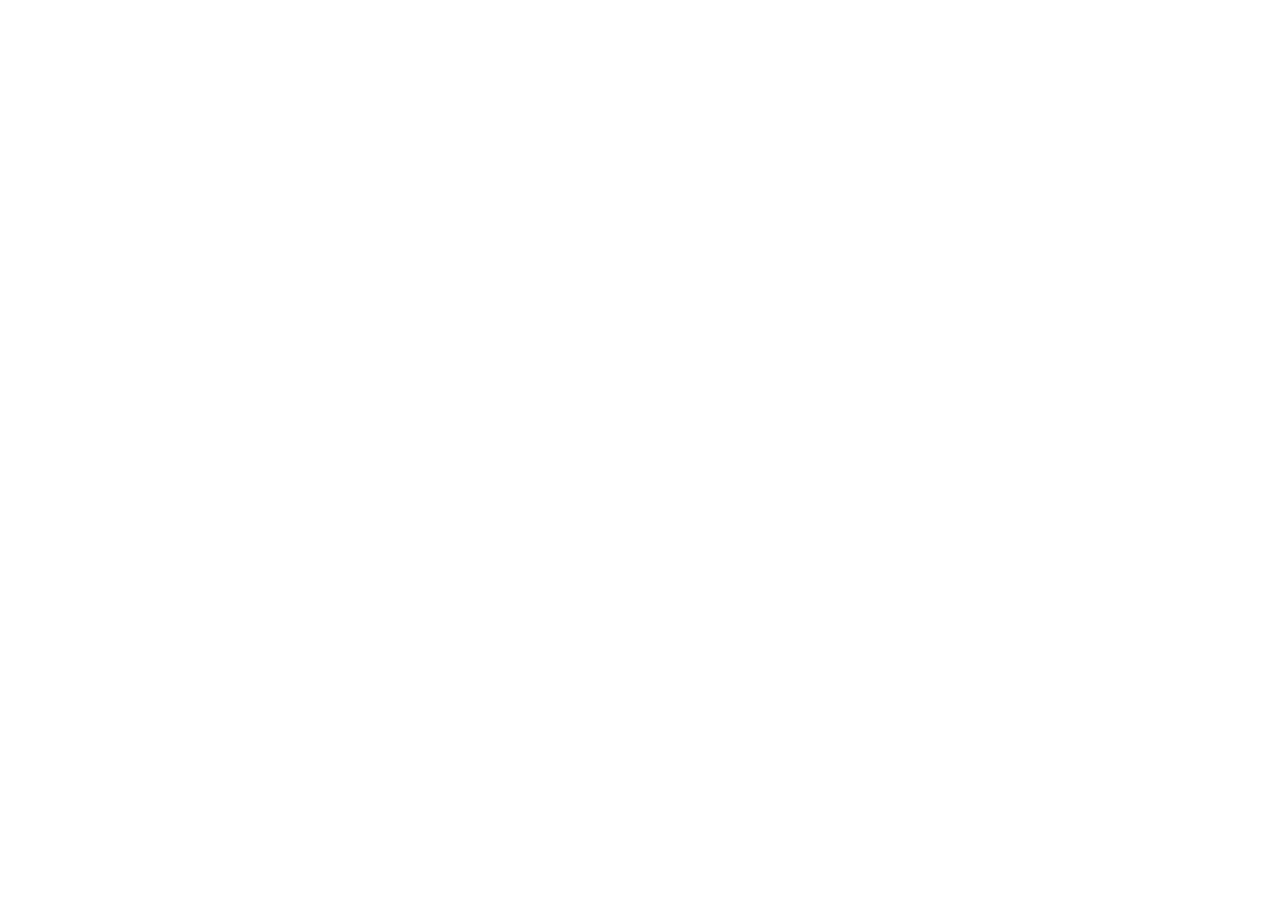
==== commit e3f9380d: "updated paths" ====
--- a/index.html
+++ b/index.html
@@ -7,12 +7,12 @@
       name="viewport"
       content="width=device-width, initial-scale=1.0, maximum-scale=1" />
     <title>Perth Machine Learning Group</title>
-    <link rel="icon" type="image/png" href="/logo.png" />
+    <link rel="icon" type="image/png" href="/PMLG-Events.github.io/logo.png" />
     <link rel="preconnect" href="https://fonts.googleapis.com" />
     <link rel="preconnect" href="https://fonts.gstatic.com" crossorigin />
     <link href="https://fonts.googleapis.com/css2?family=Inter:wght@400;500;600;700&family=Geist:wght@500;600;700&display=swap" rel="stylesheet" />
-    <script type="module" crossorigin src="/assets/index-DFsc3mnE.js"></script>
-    <link rel="stylesheet" crossorigin href="/assets/index-DaJnH0gO.css">
+    <script type="module" crossorigin src="/PMLG-Events.github.io/assets/index-CMu5tP3n.js"></script>
+    <link rel="stylesheet" crossorigin href="/PMLG-Events.github.io/assets/index-DaJnH0gO.css">
     <script src="/__manus__/debug-collector.js" defer></script>
   </head>
 
